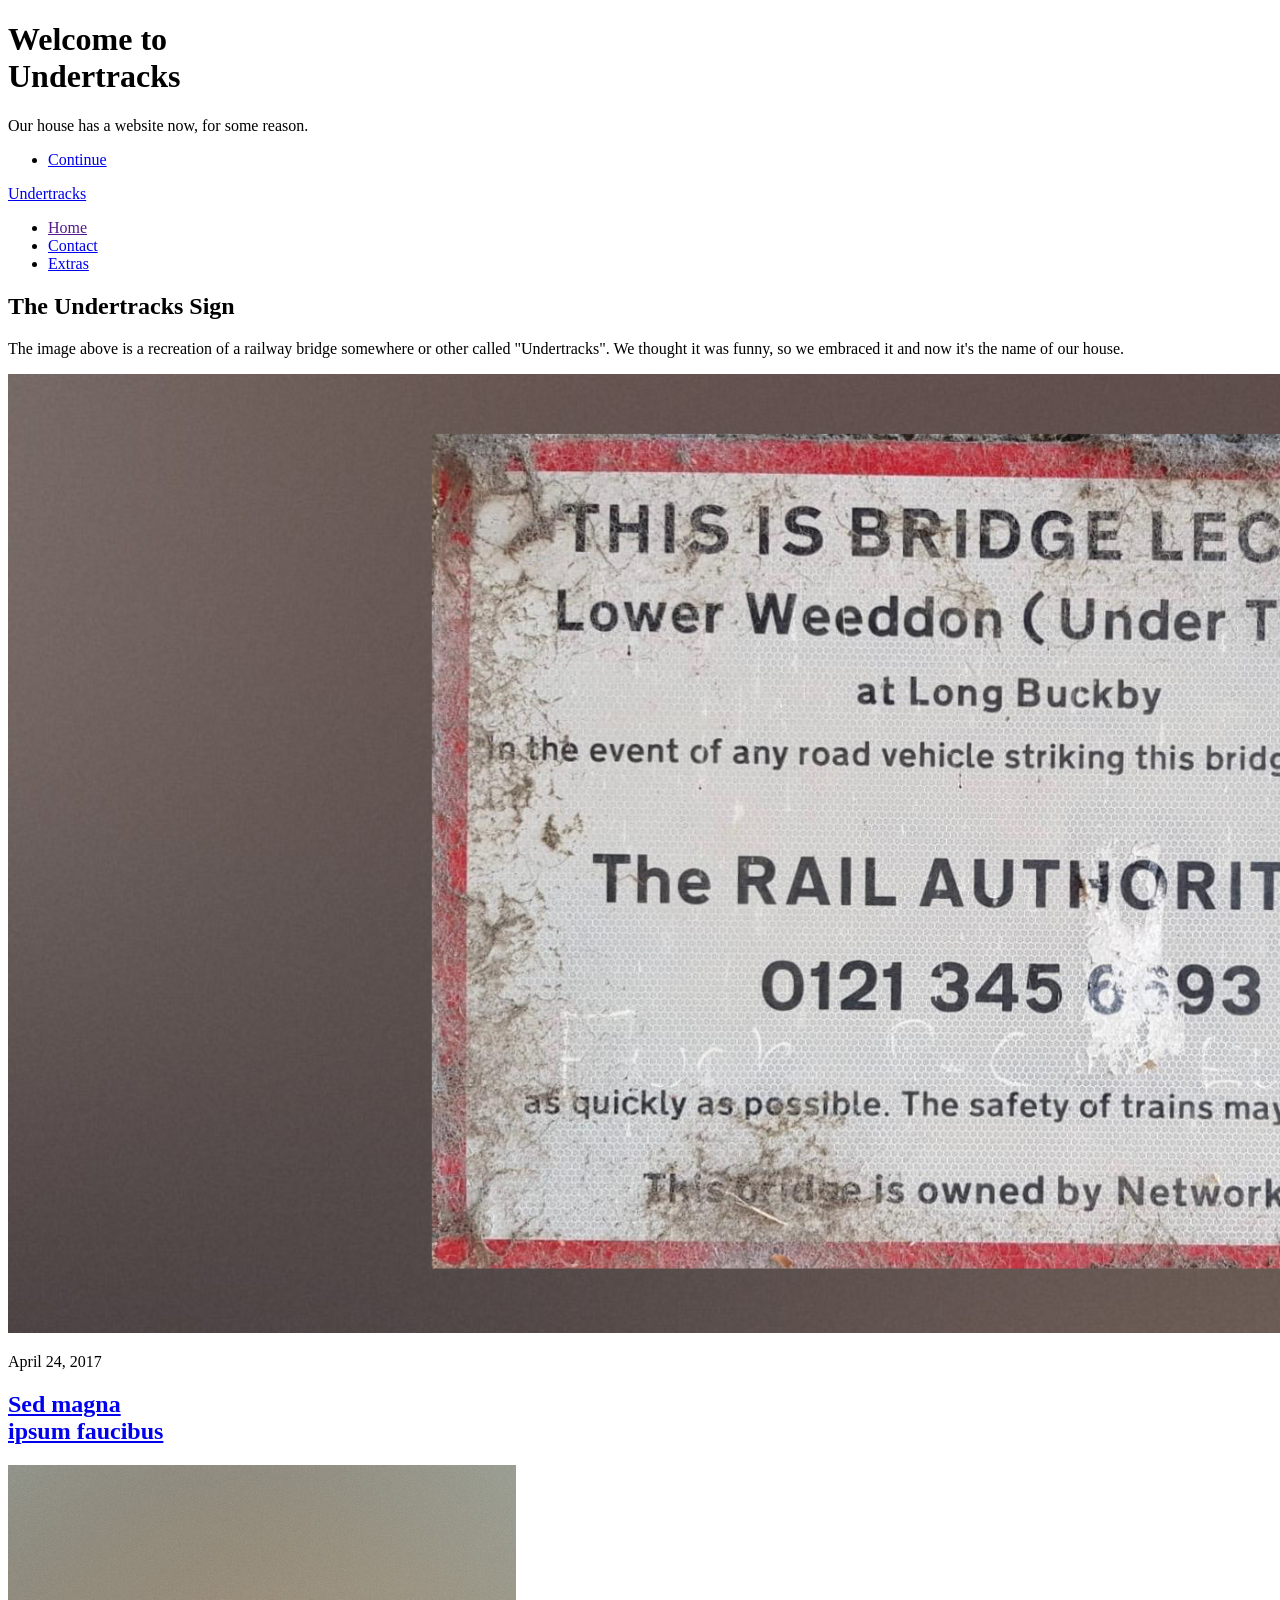
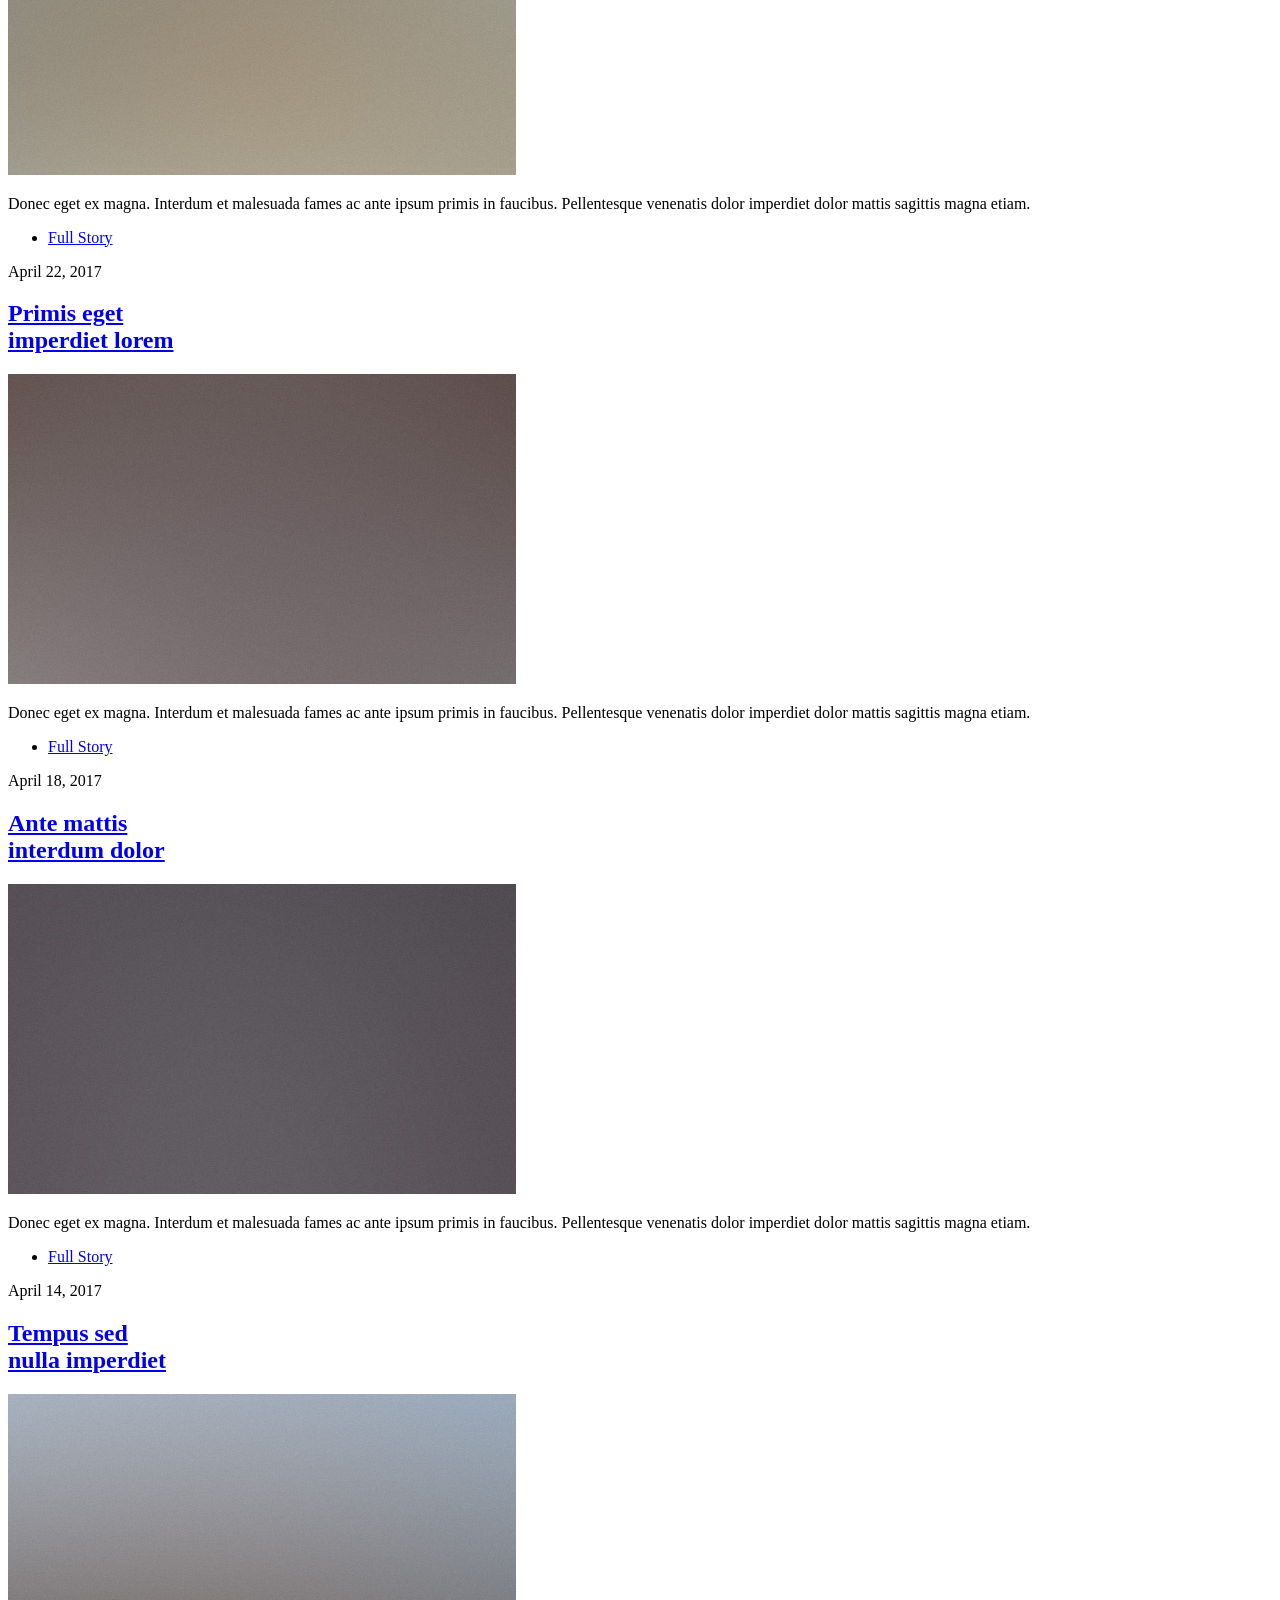
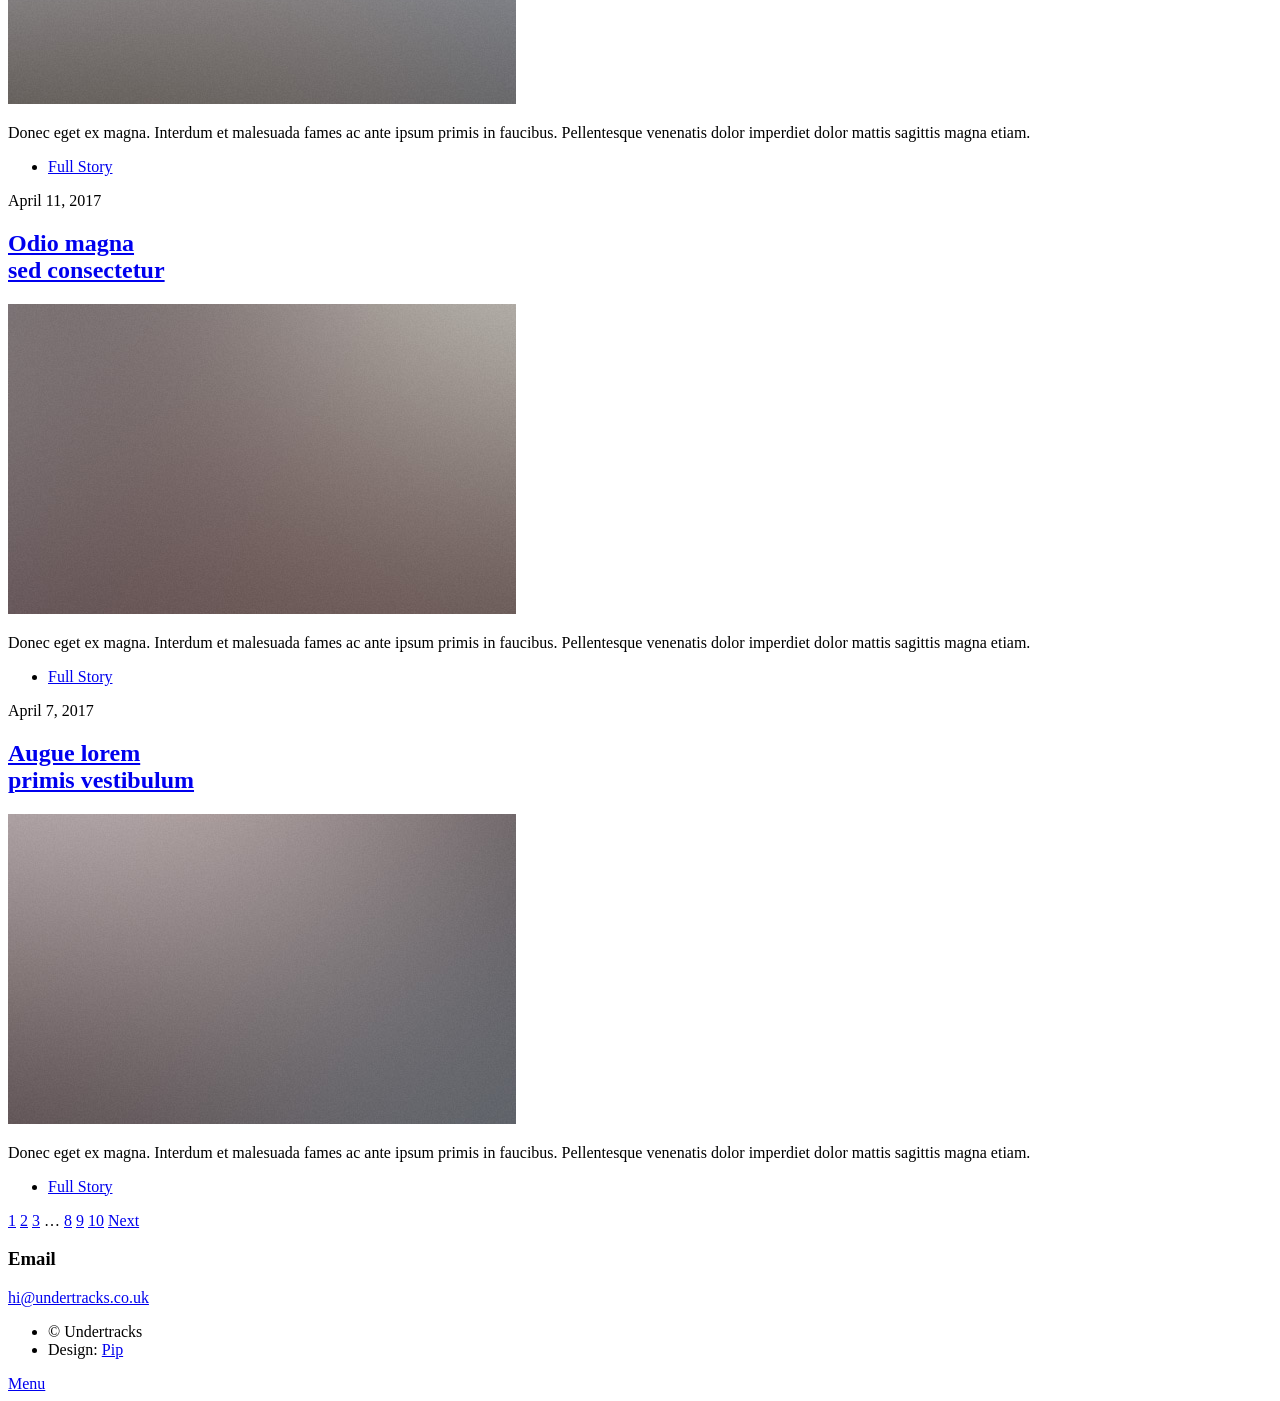
==== index.html @ 4cba83e7 "Update index.html" ====
<!DOCTYPE HTML>
<html>
	<head>
		<title>Undertracks - Home</title>
		<meta charset="utf-8" />
		<meta name="viewport" content="width=device-width, initial-scale=1, user-scalable=no" />
		<link rel="stylesheet" href="assets/css/main.css" />
		<noscript><link rel="stylesheet" href="assets/css/noscript.css" /></noscript>
		<link rel="icon" href="/images/favicon.png" type="image/png" sizes="48x48">
	</head>
	<body class="is-preload">

		<!-- Wrapper -->
			<div id="wrapper" class="fade-in">

				<!-- Intro -->
					<div id="intro">
						<h1>Welcome to<br />
						Undertracks</h1>
						<p>Our house has a website now,  for some reason.</p>
						<ul class="actions">
							<li><a href="#header" class="button icon solid solo fa-arrow-down scrolly">Continue</a></li>
						</ul>
					</div>

				<!-- Header -->
					<header id="header">
						<a href="#" class="logo">Undertracks</a>
					</header>

				<!-- Nav -->
					<nav id="nav">
						<ul class="links">
							<li class="active"><a href="">Home</a></li>
							<li><a href="generic">Contact</a></li>
							<li><a href="elements">Extras</a></li>
						</ul>
					</nav>

				<!-- Main -->
					<div id="main">

						<!-- Featured Post -->
							<article class="post featured">
								<header class="major">
									<h2>The Undertracks Sign</h2>
									<p>The image above is a recreation of a railway bridge somewhere or other called "Undertracks". We thought it was funny, so we embraced it and now it's the name of our house.</p>
								</header>
								<a href="#" class="image main">
								<img src="images/undertracks-original.png" alt="The Undertracks railway bridge sign." />
								</a>
								<ul class="actions special">
								</ul>
							</article>

						<!-- Posts -->
							<section class="posts">
								<article>
									<header>
										<span class="date">April 24, 2017</span>
										<h2><a href="#">Sed magna<br />
										ipsum faucibus</a></h2>
									</header>
									<a href="#" class="image fit"><img src="images/pic02.jpg" alt="" /></a>
									<p>Donec eget ex magna. Interdum et malesuada fames ac ante ipsum primis in faucibus. Pellentesque venenatis dolor imperdiet dolor mattis sagittis magna etiam.</p>
									<ul class="actions special">
										<li><a href="#" class="button">Full Story</a></li>
									</ul>
								</article>
								<article>
									<header>
										<span class="date">April 22, 2017</span>
										<h2><a href="#">Primis eget<br />
										imperdiet lorem</a></h2>
									</header>
									<a href="#" class="image fit"><img src="images/pic03.jpg" alt="" /></a>
									<p>Donec eget ex magna. Interdum et malesuada fames ac ante ipsum primis in faucibus. Pellentesque venenatis dolor imperdiet dolor mattis sagittis magna etiam.</p>
									<ul class="actions special">
										<li><a href="#" class="button">Full Story</a></li>
									</ul>
								</article>
								<article>
									<header>
										<span class="date">April 18, 2017</span>
										<h2><a href="#">Ante mattis<br />
										interdum dolor</a></h2>
									</header>
									<a href="#" class="image fit"><img src="images/pic04.jpg" alt="" /></a>
									<p>Donec eget ex magna. Interdum et malesuada fames ac ante ipsum primis in faucibus. Pellentesque venenatis dolor imperdiet dolor mattis sagittis magna etiam.</p>
									<ul class="actions special">
										<li><a href="#" class="button">Full Story</a></li>
									</ul>
								</article>
								<article>
									<header>
										<span class="date">April 14, 2017</span>
										<h2><a href="#">Tempus sed<br />
										nulla imperdiet</a></h2>
									</header>
									<a href="#" class="image fit"><img src="images/pic05.jpg" alt="" /></a>
									<p>Donec eget ex magna. Interdum et malesuada fames ac ante ipsum primis in faucibus. Pellentesque venenatis dolor imperdiet dolor mattis sagittis magna etiam.</p>
									<ul class="actions special">
										<li><a href="#" class="button">Full Story</a></li>
									</ul>
								</article>
								<article>
									<header>
										<span class="date">April 11, 2017</span>
										<h2><a href="#">Odio magna<br />
										sed consectetur</a></h2>
									</header>
									<a href="#" class="image fit"><img src="images/pic06.jpg" alt="" /></a>
									<p>Donec eget ex magna. Interdum et malesuada fames ac ante ipsum primis in faucibus. Pellentesque venenatis dolor imperdiet dolor mattis sagittis magna etiam.</p>
									<ul class="actions special">
										<li><a href="#" class="button">Full Story</a></li>
									</ul>
								</article>
								<article>
									<header>
										<span class="date">April 7, 2017</span>
										<h2><a href="#">Augue lorem<br />
										primis vestibulum</a></h2>
									</header>
									<a href="#" class="image fit"><img src="images/pic07.jpg" alt="" /></a>
									<p>Donec eget ex magna. Interdum et malesuada fames ac ante ipsum primis in faucibus. Pellentesque venenatis dolor imperdiet dolor mattis sagittis magna etiam.</p>
									<ul class="actions special">
										<li><a href="#" class="button">Full Story</a></li>
									</ul>
								</article>
							</section>

						<!-- Footer -->
							<footer>
								<div class="pagination">
									<!--<a href="#" class="previous">Prev</a>-->
									<a href="#" class="page active">1</a>
									<a href="#" class="page">2</a>
									<a href="#" class="page">3</a>
									<span class="extra">&hellip;</span>
									<a href="#" class="page">8</a>
									<a href="#" class="page">9</a>
									<a href="#" class="page">10</a>
									<a href="#" class="next">Next</a>
								</div>
							</footer>

					</div>
					<footer>
						<section class="split contact">
							<section class="alt">
								<h3>Email</h3>
								<p><a href="#">hi@undertracks.co.uk</a></p>
							</section>
						</section>
					</footer>

				<!-- Copyright -->
					<div id="copyright">
						<ul><li>&copy; Undertracks</li><li>Design: <a href="https://pipchell.com">Pip</a></li></ul>
					</div>

			</div>

		<!-- Scripts -->
			<script src="assets/js/jquery.min.js"></script>
			<script src="assets/js/jquery.scrollex.min.js"></script>
			<script src="assets/js/jquery.scrolly.min.js"></script>
			<script src="assets/js/browser.min.js"></script>
			<script src="assets/js/breakpoints.min.js"></script>
			<script src="assets/js/util.js"></script>
			<script src="assets/js/main.js"></script>

	</body>
</html>
---- assets/css/main.css ----
@import url(fontawesome-all.min.css);
@import url("https://fonts.googleapis.com/css?family=Merriweather:300,700,300italic,700italic|Source+Sans+Pro:900");

/*
	Massively by HTML5 UP
	html5up.net | @ajlkn
	Free for personal and commercial use under the CCA 3.0 license (html5up.net/license)
*/

html, body, div, span, applet, object,
iframe, h1, h2, h3, h4, h5, h6, p, blockquote,
pre, a, abbr, acronym, address, big, cite,
code, del, dfn, em, img, ins, kbd, q, s, samp,
small, strike, strong, sub, sup, tt, var, b,
u, i, center, dl, dt, dd, ol, ul, li, fieldset,
form, label, legend, table, caption, tbody,
tfoot, thead, tr, th, td, article, aside,
canvas, details, embed, figure, figcaption,
footer, header, hgroup, menu, nav, output, ruby,
section, summary, time, mark, audio, video {
	margin: 0;
	padding: 0;
	border: 0;
	font-size: 100%;
	font: inherit;
	vertical-align: baseline;}

article, aside, details, figcaption, figure,
footer, header, hgroup, menu, nav, section {
	display: block;}

body {
	line-height: 1;
}

ol, ul {
	list-style: none;
}

blockquote, q {
	quotes: none;
}

	blockquote:before, blockquote:after, q:before, q:after {
		content: '';
		content: none;
	}

table {
	border-collapse: collapse;
	border-spacing: 0;
}

body {
	-webkit-text-size-adjust: none;
}

mark {
	background-color: transparent;
	color: inherit;
}

input::-moz-focus-inner {
	border: 0;
	padding: 0;
}

input, select, textarea {
	-moz-appearance: none;
	-webkit-appearance: none;
	-ms-appearance: none;
	appearance: none;
}

/* Basic */

	@-ms-viewport {
		width: device-width;
	}

	body {
		-ms-overflow-style: scrollbar;
	}

	@media screen and (max-width: 480px) {

		html, body {
			min-width: 320px;
		}

	}

	html {
		box-sizing: border-box;
	}

	*, *:before, *:after {
		box-sizing: inherit;
	}

	body {
		background-color: #1e252d;
	}

		body.is-preload *, body.is-preload *:before, body.is-preload *:after {
			-moz-animation: none !important;
			-webkit-animation: none !important;
			-ms-animation: none !important;
			animation: none !important;
			-moz-transition: none !important;
			-webkit-transition: none !important;
			-ms-transition: none !important;
			transition: none !important;
		}

/* Type */

	html {
		font-size: 16pt;
	}

		@media screen and (max-width: 1680px) {

			html {
				font-size: 12pt;
			}

		}

		@media screen and (max-width: 1280px) {

			html {
				font-size: 11pt;
			}

		}

		@media screen and (max-width: 360px) {

			html {
				font-size: 10pt;
			}

		}

	body {
		color: #212931;
	}

	body, input, select, textarea {
		font-family: "Merriweather", Georgia, serif;
		font-weight: 300;
		font-size: 1rem;
		line-height: 2.375;
	}

	a {
		-moz-transition: color 0.2s ease-in-out, background-color 0.2s ease-in-out, border-color 0.2s ease-in-out, box-shadow 0.2s ease-in-out;
		-webkit-transition: color 0.2s ease-in-out, background-color 0.2s ease-in-out, border-color 0.2s ease-in-out, box-shadow 0.2s ease-in-out;
		-ms-transition: color 0.2s ease-in-out, background-color 0.2s ease-in-out, border-color 0.2s ease-in-out, box-shadow 0.2s ease-in-out;
		transition: color 0.2s ease-in-out, background-color 0.2s ease-in-out, border-color 0.2s ease-in-out, box-shadow 0.2s ease-in-out;
		border-bottom: dotted 1px;
		text-decoration: none;
	}

		a:hover {
			border-bottom-color: transparent;
		}

	strong, b {
		font-weight: 600;
	}

	em, i {
		font-style: italic;
	}

	p {
		text-align: justify;
		margin: 0 0 2rem 0;
	}

	h1, h2, h3, h4, h5, h6 {
		font-family: "Source Sans Pro", Helvetica, sans-serif;
		font-weight: 900;
		line-height: 1.5;
		letter-spacing: 0.075em;
		text-transform: uppercase;
		margin: 0 0 1rem 0;
	}

		h1 a, h2 a, h3 a, h4 a, h5 a, h6 a {
			border-bottom: 0;
			color: inherit;
			text-decoration: none;
		}

	h1 {
		font-size: 4rem;
		line-height: 1.1;
		margin: 0 0 2rem 0;
	}

	h2 {
		font-size: 1.75rem;
		line-height: 1.3;
		margin: 0 0 1.5rem 0;
	}

	h3 {
		font-size: 1.25rem;
		margin: 0 0 1.5rem 0;
	}

	h4 {
		font-size: 1rem;
	}

	h5 {
		font-size: 0.9rem;
	}

	h6 {
		font-size: 0.8rem;
	}

	sub {
		font-size: 0.8rem;
		position: relative;
		top: 0.5rem;
	}

	sup {
		font-size: 0.8rem;
		position: relative;
		top: -0.5rem;
	}

	blockquote {
		border-left: solid 4px;
		font-style: italic;
		margin: 0 0 2rem 0;
		padding: 0.5rem 0 0.5rem 2rem;
	}

	code {
		border: solid 2px;
		font-family: "Courier New", monospace;
		font-size: 0.9rem;
		margin: 0 0.25rem;
		padding: 0.25rem 0.65rem;
	}

	pre {
		-webkit-overflow-scrolling: touch;
		font-family: "Courier New", monospace;
		font-size: 0.9rem;
		margin: 0 0 2rem 0;
	}

		pre code {
			display: block;
			line-height: 1.75;
			padding: 1rem 1.5rem;
			overflow-x: auto;
		}

	hr {
		border: 0;
		border-bottom: solid 2px;
		margin: 3rem 0;
	}

		hr.major {
			margin: 5rem 0;
		}

	.align-left {
		text-align: left;
	}

	.align-center {
		text-align: center;
	}

	.align-right {
		text-align: right;
	}

	input, select, textarea {
		color: #212931;
	}

	a {
		color: #212931;
		border-bottom-color: rgba(33, 41, 49, 0.5);
	}

		a:hover {
			border-bottom-color: transparent;
			color: #18bfef !important;
		}

	strong, b {
		color: #212931;
	}

	h1, h2, h3, h4, h5, h6 {
		color: #212931;
	}

	blockquote {
		border-left-color: #eeeeee;
	}

	code {
		background: rgba(220, 220, 220, 0.25);
		border-color: #eeeeee;
	}

	hr {
		border-bottom-color: #eeeeee;
	}

/* Row */

	.row {
		display: flex;
		flex-wrap: wrap;
		box-sizing: border-box;
		align-items: stretch;
	}

		.row > * {
			box-sizing: border-box;
		}

		.row.gtr-uniform > * > :last-child {
			margin-bottom: 0;
		}

		.row.aln-left {
			justify-content: flex-start;
		}

		.row.aln-center {
			justify-content: center;
		}

		.row.aln-right {
			justify-content: flex-end;
		}

		.row.aln-top {
			align-items: flex-start;
		}

		.row.aln-middle {
			align-items: center;
		}

		.row.aln-bottom {
			align-items: flex-end;
		}

		.row > .imp {
			order: -1;
		}

		.row > .col-1 {
			width: 8.33333%;
		}

		.row > .off-1 {
			margin-left: 8.33333%;
		}

		.row > .col-2 {
			width: 16.66667%;
		}

		.row > .off-2 {
			margin-left: 16.66667%;
		}

		.row > .col-3 {
			width: 25%;
		}

		.row > .off-3 {
			margin-left: 25%;
		}

		.row > .col-4 {
			width: 33.33333%;
		}

		.row > .off-4 {
			margin-left: 33.33333%;
		}

		.row > .col-5 {
			width: 41.66667%;
		}

		.row > .off-5 {
			margin-left: 41.66667%;
		}

		.row > .col-6 {
			width: 50%;
		}

		.row > .off-6 {
			margin-left: 50%;
		}

		.row > .col-7 {
			width: 58.33333%;
		}

		.row > .off-7 {
			margin-left: 58.33333%;
		}

		.row > .col-8 {
			width: 66.66667%;
		}

		.row > .off-8 {
			margin-left: 66.66667%;
		}

		.row > .col-9 {
			width: 75%;
		}

		.row > .off-9 {
			margin-left: 75%;
		}

		.row > .col-10 {
			width: 83.33333%;
		}

		.row > .off-10 {
			margin-left: 83.33333%;
		}

		.row > .col-11 {
			width: 91.66667%;
		}

		.row > .off-11 {
			margin-left: 91.66667%;
		}

		.row > .col-12 {
			width: 100%;
		}

		.row > .off-12 {
			margin-left: 100%;
		}

		.row.gtr-0 {
			margin-top: 0;
			margin-left: 0rem;
		}

			.row.gtr-0 > * {
				padding: 0 0 0 0rem;
			}

			.row.gtr-0.gtr-uniform {
				margin-top: 0rem;
			}

				.row.gtr-0.gtr-uniform > * {
					padding-top: 0rem;
				}

		.row.gtr-25 {
			margin-top: 0;
			margin-left: -0.375rem;
		}

			.row.gtr-25 > * {
				padding: 0 0 0 0.375rem;
			}

			.row.gtr-25.gtr-uniform {
				margin-top: -0.375rem;
			}

				.row.gtr-25.gtr-uniform > * {
					padding-top: 0.375rem;
				}

		.row.gtr-50 {
			margin-top: 0;
			margin-left: -0.75rem;
		}

			.row.gtr-50 > * {
				padding: 0 0 0 0.75rem;
			}

			.row.gtr-50.gtr-uniform {
				margin-top: -0.75rem;
			}

				.row.gtr-50.gtr-uniform > * {
					padding-top: 0.75rem;
				}

		.row {
			margin-top: 0;
			margin-left: -1.5rem;
		}

			.row > * {
				padding: 0 0 0 1.5rem;
			}

			.row.gtr-uniform {
				margin-top: -1.5rem;
			}

				.row.gtr-uniform > * {
					padding-top: 1.5rem;
				}

		.row.gtr-150 {
			margin-top: 0;
			margin-left: -2.25rem;
		}

			.row.gtr-150 > * {
				padding: 0 0 0 2.25rem;
			}

			.row.gtr-150.gtr-uniform {
				margin-top: -2.25rem;
			}

				.row.gtr-150.gtr-uniform > * {
					padding-top: 2.25rem;
				}

		.row.gtr-200 {
			margin-top: 0;
			margin-left: -3rem;
		}

			.row.gtr-200 > * {
				padding: 0 0 0 3rem;
			}

			.row.gtr-200.gtr-uniform {
				margin-top: -3rem;
			}

				.row.gtr-200.gtr-uniform > * {
					padding-top: 3rem;
				}

		@media screen and (max-width: 1680px) {

			.row {
				display: flex;
				flex-wrap: wrap;
				box-sizing: border-box;
				align-items: stretch;
			}

				.row > * {
					box-sizing: border-box;
				}

				.row.gtr-uniform > * > :last-child {
					margin-bottom: 0;
				}

				.row.aln-left {
					justify-content: flex-start;
				}

				.row.aln-center {
					justify-content: center;
				}

				.row.aln-right {
					justify-content: flex-end;
				}

				.row.aln-top {
					align-items: flex-start;
				}

				.row.aln-middle {
					align-items: center;
				}

				.row.aln-bottom {
					align-items: flex-end;
				}

				.row > .imp-xlarge {
					order: -1;
				}

				.row > .col-1-xlarge {
					width: 8.33333%;
				}

				.row > .off-1-xlarge {
					margin-left: 8.33333%;
				}

				.row > .col-2-xlarge {
					width: 16.66667%;
				}

				.row > .off-2-xlarge {
					margin-left: 16.66667%;
				}

				.row > .col-3-xlarge {
					width: 25%;
				}

				.row > .off-3-xlarge {
					margin-left: 25%;
				}

				.row > .col-4-xlarge {
					width: 33.33333%;
				}

				.row > .off-4-xlarge {
					margin-left: 33.33333%;
				}

				.row > .col-5-xlarge {
					width: 41.66667%;
				}

				.row > .off-5-xlarge {
					margin-left: 41.66667%;
				}

				.row > .col-6-xlarge {
					width: 50%;
				}

				.row > .off-6-xlarge {
					margin-left: 50%;
				}

				.row > .col-7-xlarge {
					width: 58.33333%;
				}

				.row > .off-7-xlarge {
					margin-left: 58.33333%;
				}

				.row > .col-8-xlarge {
					width: 66.66667%;
				}

				.row > .off-8-xlarge {
					margin-left: 66.66667%;
				}

				.row > .col-9-xlarge {
					width: 75%;
				}

				.row > .off-9-xlarge {
					margin-left: 75%;
				}

				.row > .col-10-xlarge {
					width: 83.33333%;
				}

				.row > .off-10-xlarge {
					margin-left: 83.33333%;
				}

				.row > .col-11-xlarge {
					width: 91.66667%;
				}

				.row > .off-11-xlarge {
					margin-left: 91.66667%;
				}

				.row > .col-12-xlarge {
					width: 100%;
				}

				.row > .off-12-xlarge {
					margin-left: 100%;
				}

				.row.gtr-0 {
					margin-top: 0;
					margin-left: 0rem;
				}

					.row.gtr-0 > * {
						padding: 0 0 0 0rem;
					}

					.row.gtr-0.gtr-uniform {
						margin-top: 0rem;
					}

						.row.gtr-0.gtr-uniform > * {
							padding-top: 0rem;
						}

				.row.gtr-25 {
					margin-top: 0;
					margin-left: -0.375rem;
				}

					.row.gtr-25 > * {
						padding: 0 0 0 0.375rem;
					}

					.row.gtr-25.gtr-uniform {
						margin-top: -0.375rem;
					}

						.row.gtr-25.gtr-uniform > * {
							padding-top: 0.375rem;
						}

				.row.gtr-50 {
					margin-top: 0;
					margin-left: -0.75rem;
				}

					.row.gtr-50 > * {
						padding: 0 0 0 0.75rem;
					}

					.row.gtr-50.gtr-uniform {
						margin-top: -0.75rem;
					}

						.row.gtr-50.gtr-uniform > * {
							padding-top: 0.75rem;
						}

				.row {
					margin-top: 0;
					margin-left: -1.5rem;
				}

					.row > * {
						padding: 0 0 0 1.5rem;
					}

					.row.gtr-uniform {
						margin-top: -1.5rem;
					}

						.row.gtr-uniform > * {
							padding-top: 1.5rem;
						}

				.row.gtr-150 {
					margin-top: 0;
					margin-left: -2.25rem;
				}

					.row.gtr-150 > * {
						padding: 0 0 0 2.25rem;
					}

					.row.gtr-150.gtr-uniform {
						margin-top: -2.25rem;
					}

						.row.gtr-150.gtr-uniform > * {
							padding-top: 2.25rem;
						}

				.row.gtr-200 {
					margin-top: 0;
					margin-left: -3rem;
				}

					.row.gtr-200 > * {
						padding: 0 0 0 3rem;
					}

					.row.gtr-200.gtr-uniform {
						margin-top: -3rem;
					}

						.row.gtr-200.gtr-uniform > * {
							padding-top: 3rem;
						}

		}

		@media screen and (max-width: 1280px) {

			.row {
				display: flex;
				flex-wrap: wrap;
				box-sizing: border-box;
				align-items: stretch;
			}

				.row > * {
					box-sizing: border-box;
				}

				.row.gtr-uniform > * > :last-child {
					margin-bottom: 0;
				}

				.row.aln-left {
					justify-content: flex-start;
				}

				.row.aln-center {
					justify-content: center;
				}

				.row.aln-right {
					justify-content: flex-end;
				}

				.row.aln-top {
					align-items: flex-start;
				}

				.row.aln-middle {
					align-items: center;
				}

				.row.aln-bottom {
					align-items: flex-end;
				}

				.row > .imp-large {
					order: -1;
				}

				.row > .col-1-large {
					width: 8.33333%;
				}

				.row > .off-1-large {
					margin-left: 8.33333%;
				}

				.row > .col-2-large {
					width: 16.66667%;
				}

				.row > .off-2-large {
					margin-left: 16.66667%;
				}

				.row > .col-3-large {
					width: 25%;
				}

				.row > .off-3-large {
					margin-left: 25%;
				}

				.row > .col-4-large {
					width: 33.33333%;
				}

				.row > .off-4-large {
					margin-left: 33.33333%;
				}

				.row > .col-5-large {
					width: 41.66667%;
				}

				.row > .off-5-large {
					margin-left: 41.66667%;
				}

				.row > .col-6-large {
					width: 50%;
				}

				.row > .off-6-large {
					margin-left: 50%;
				}

				.row > .col-7-large {
					width: 58.33333%;
				}

				.row > .off-7-large {
					margin-left: 58.33333%;
				}

				.row > .col-8-large {
					width: 66.66667%;
				}

				.row > .off-8-large {
					margin-left: 66.66667%;
				}

				.row > .col-9-large {
					width: 75%;
				}

				.row > .off-9-large {
					margin-left: 75%;
				}

				.row > .col-10-large {
					width: 83.33333%;
				}

				.row > .off-10-large {
					margin-left: 83.33333%;
				}

				.row > .col-11-large {
					width: 91.66667%;
				}

				.row > .off-11-large {
					margin-left: 91.66667%;
				}

				.row > .col-12-large {
					width: 100%;
				}

				.row > .off-12-large {
					margin-left: 100%;
				}

				.row.gtr-0 {
					margin-top: 0;
					margin-left: 0rem;
				}

					.row.gtr-0 > * {
						padding: 0 0 0 0rem;
					}

					.row.gtr-0.gtr-uniform {
						margin-top: 0rem;
					}

						.row.gtr-0.gtr-uniform > * {
							padding-top: 0rem;
						}

				.row.gtr-25 {
					margin-top: 0;
					margin-left: -0.375rem;
				}

					.row.gtr-25 > * {
						padding: 0 0 0 0.375rem;
					}

					.row.gtr-25.gtr-uniform {
						margin-top: -0.375rem;
					}

						.row.gtr-25.gtr-uniform > * {
							padding-top: 0.375rem;
						}

				.row.gtr-50 {
					margin-top: 0;
					margin-left: -0.75rem;
				}

					.row.gtr-50 > * {
						padding: 0 0 0 0.75rem;
					}

					.row.gtr-50.gtr-uniform {
						margin-top: -0.75rem;
					}

						.row.gtr-50.gtr-uniform > * {
							padding-top: 0.75rem;
						}

				.row {
					margin-top: 0;
					margin-left: -1.5rem;
				}

					.row > * {
						padding: 0 0 0 1.5rem;
					}

					.row.gtr-uniform {
						margin-top: -1.5rem;
					}

						.row.gtr-uniform > * {
							padding-top: 1.5rem;
						}

				.row.gtr-150 {
					margin-top: 0;
					margin-left: -2.25rem;
				}

					.row.gtr-150 > * {
						padding: 0 0 0 2.25rem;
					}

					.row.gtr-150.gtr-uniform {
						margin-top: -2.25rem;
					}

						.row.gtr-150.gtr-uniform > * {
							padding-top: 2.25rem;
						}

				.row.gtr-200 {
					margin-top: 0;
					margin-left: -3rem;
				}

					.row.gtr-200 > * {
						padding: 0 0 0 3rem;
					}

					.row.gtr-200.gtr-uniform {
						margin-top: -3rem;
					}

						.row.gtr-200.gtr-uniform > * {
							padding-top: 3rem;
						}

		}

		@media screen and (max-width: 980px) {

			.row {
				display: flex;
				flex-wrap: wrap;
				box-sizing: border-box;
				align-items: stretch;
			}

				.row > * {
					box-sizing: border-box;
				}

				.row.gtr-uniform > * > :last-child {
					margin-bottom: 0;
				}

				.row.aln-left {
					justify-content: flex-start;
				}

				.row.aln-center {
					justify-content: center;
				}

				.row.aln-right {
					justify-content: flex-end;
				}

				.row.aln-top {
					align-items: flex-start;
				}

				.row.aln-middle {
					align-items: center;
				}

				.row.aln-bottom {
					align-items: flex-end;
				}

				.row > .imp-medium {
					order: -1;
				}

				.row > .col-1-medium {
					width: 8.33333%;
				}

				.row > .off-1-medium {
					margin-left: 8.33333%;
				}

				.row > .col-2-medium {
					width: 16.66667%;
				}

				.row > .off-2-medium {
					margin-left: 16.66667%;
				}

				.row > .col-3-medium {
					width: 25%;
				}

				.row > .off-3-medium {
					margin-left: 25%;
				}

				.row > .col-4-medium {
					width: 33.33333%;
				}

				.row > .off-4-medium {
					margin-left: 33.33333%;
				}

				.row > .col-5-medium {
					width: 41.66667%;
				}

				.row > .off-5-medium {
					margin-left: 41.66667%;
				}

				.row > .col-6-medium {
					width: 50%;
				}

				.row > .off-6-medium {
					margin-left: 50%;
				}

				.row > .col-7-medium {
					width: 58.33333%;
				}

				.row > .off-7-medium {
					margin-left: 58.33333%;
				}

				.row > .col-8-medium {
					width: 66.66667%;
				}

				.row > .off-8-medium {
					margin-left: 66.66667%;
				}

				.row > .col-9-medium {
					width: 75%;
				}

				.row > .off-9-medium {
					margin-left: 75%;
				}

				.row > .col-10-medium {
					width: 83.33333%;
				}

				.row > .off-10-medium {
					margin-left: 83.33333%;
				}

				.row > .col-11-medium {
					width: 91.66667%;
				}

				.row > .off-11-medium {
					margin-left: 91.66667%;
				}

				.row > .col-12-medium {
					width: 100%;
				}

				.row > .off-12-medium {
					margin-left: 100%;
				}

				.row.gtr-0 {
					margin-top: 0;
					margin-left: 0rem;
				}

					.row.gtr-0 > * {
						padding: 0 0 0 0rem;
					}

					.row.gtr-0.gtr-uniform {
						margin-top: 0rem;
					}

						.row.gtr-0.gtr-uniform > * {
							padding-top: 0rem;
						}

				.row.gtr-25 {
					margin-top: 0;
					margin-left: -0.375rem;
				}

					.row.gtr-25 > * {
						padding: 0 0 0 0.375rem;
					}

					.row.gtr-25.gtr-uniform {
						margin-top: -0.375rem;
					}

						.row.gtr-25.gtr-uniform > * {
							padding-top: 0.375rem;
						}

				.row.gtr-50 {
					margin-top: 0;
					margin-left: -0.75rem;
				}

					.row.gtr-50 > * {
						padding: 0 0 0 0.75rem;
					}

					.row.gtr-50.gtr-uniform {
						margin-top: -0.75rem;
					}

						.row.gtr-50.gtr-uniform > * {
							padding-top: 0.75rem;
						}

				.row {
					margin-top: 0;
					margin-left: -1.5rem;
				}

					.row > * {
						padding: 0 0 0 1.5rem;
					}

					.row.gtr-uniform {
						margin-top: -1.5rem;
					}

						.row.gtr-uniform > * {
							padding-top: 1.5rem;
						}

				.row.gtr-150 {
					margin-top: 0;
					margin-left: -2.25rem;
				}

					.row.gtr-150 > * {
						padding: 0 0 0 2.25rem;
					}

					.row.gtr-150.gtr-uniform {
						margin-top: -2.25rem;
					}

						.row.gtr-150.gtr-uniform > * {
							padding-top: 2.25rem;
						}

				.row.gtr-200 {
					margin-top: 0;
					margin-left: -3rem;
				}

					.row.gtr-200 > * {
						padding: 0 0 0 3rem;
					}

					.row.gtr-200.gtr-uniform {
						margin-top: -3rem;
					}

						.row.gtr-200.gtr-uniform > * {
							padding-top: 3rem;
						}

		}

		@media screen and (max-width: 736px) {

			.row {
				display: flex;
				flex-wrap: wrap;
				box-sizing: border-box;
				align-items: stretch;
			}

				.row > * {
					box-sizing: border-box;
				}

				.row.gtr-uniform > * > :last-child {
					margin-bottom: 0;
				}

				.row.aln-left {
					justify-content: flex-start;
				}

				.row.aln-center {
					justify-content: center;
				}

				.row.aln-right {
					justify-content: flex-end;
				}

				.row.aln-top {
					align-items: flex-start;
				}

				.row.aln-middle {
					align-items: center;
				}

				.row.aln-bottom {
					align-items: flex-end;
				}

				.row > .imp-small {
					order: -1;
				}

				.row > .col-1-small {
					width: 8.33333%;
				}

				.row > .off-1-small {
					margin-left: 8.33333%;
				}

				.row > .col-2-small {
					width: 16.66667%;
				}

				.row > .off-2-small {
					margin-left: 16.66667%;
				}

				.row > .col-3-small {
					width: 25%;
				}

				.row > .off-3-small {
					margin-left: 25%;
				}

				.row > .col-4-small {
					width: 33.33333%;
				}

				.row > .off-4-small {
					margin-left: 33.33333%;
				}

				.row > .col-5-small {
					width: 41.66667%;
				}

				.row > .off-5-small {
					margin-left: 41.66667%;
				}

				.row > .col-6-small {
					width: 50%;
				}

				.row > .off-6-small {
					margin-left: 50%;
				}

				.row > .col-7-small {
					width: 58.33333%;
				}

				.row > .off-7-small {
					margin-left: 58.33333%;
				}

				.row > .col-8-small {
					width: 66.66667%;
				}

				.row > .off-8-small {
					margin-left: 66.66667%;
				}

				.row > .col-9-small {
					width: 75%;
				}

				.row > .off-9-small {
					margin-left: 75%;
				}

				.row > .col-10-small {
					width: 83.33333%;
				}

				.row > .off-10-small {
					margin-left: 83.33333%;
				}

				.row > .col-11-small {
					width: 91.66667%;
				}

				.row > .off-11-small {
					margin-left: 91.66667%;
				}

				.row > .col-12-small {
					width: 100%;
				}

				.row > .off-12-small {
					margin-left: 100%;
				}

				.row.gtr-0 {
					margin-top: 0;
					margin-left: 0rem;
				}

					.row.gtr-0 > * {
						padding: 0 0 0 0rem;
					}

					.row.gtr-0.gtr-uniform {
						margin-top: 0rem;
					}

						.row.gtr-0.gtr-uniform > * {
							padding-top: 0rem;
						}

				.row.gtr-25 {
					margin-top: 0;
					margin-left: -0.375rem;
				}

					.row.gtr-25 > * {
						padding: 0 0 0 0.375rem;
					}

					.row.gtr-25.gtr-uniform {
						margin-top: -0.375rem;
					}

						.row.gtr-25.gtr-uniform > * {
							padding-top: 0.375rem;
						}

				.row.gtr-50 {
					margin-top: 0;
					margin-left: -0.75rem;
				}

					.row.gtr-50 > * {
						padding: 0 0 0 0.75rem;
					}

					.row.gtr-50.gtr-uniform {
						margin-top: -0.75rem;
					}

						.row.gtr-50.gtr-uniform > * {
							padding-top: 0.75rem;
						}

				.row {
					margin-top: 0;
					margin-left: -1.5rem;
				}

					.row > * {
						padding: 0 0 0 1.5rem;
					}

					.row.gtr-uniform {
						margin-top: -1.5rem;
					}

						.row.gtr-uniform > * {
							padding-top: 1.5rem;
						}

				.row.gtr-150 {
					margin-top: 0;
					margin-left: -2.25rem;
				}

					.row.gtr-150 > * {
						padding: 0 0 0 2.25rem;
					}

					.row.gtr-150.gtr-uniform {
						margin-top: -2.25rem;
					}

						.row.gtr-150.gtr-uniform > * {
							padding-top: 2.25rem;
						}

				.row.gtr-200 {
					margin-top: 0;
					margin-left: -3rem;
				}

					.row.gtr-200 > * {
						padding: 0 0 0 3rem;
					}

					.row.gtr-200.gtr-uniform {
						margin-top: -3rem;
					}

						.row.gtr-200.gtr-uniform > * {
							padding-top: 3rem;
						}

		}

		@media screen and (max-width: 480px) {

			.row {
				display: flex;
				flex-wrap: wrap;
				box-sizing: border-box;
				align-items: stretch;
			}

				.row > * {
					box-sizing: border-box;
				}

				.row.gtr-uniform > * > :last-child {
					margin-bottom: 0;
				}

				.row.aln-left {
					justify-content: flex-start;
				}

				.row.aln-center {
					justify-content: center;
				}

				.row.aln-right {
					justify-content: flex-end;
				}

				.row.aln-top {
					align-items: flex-start;
				}

				.row.aln-middle {
					align-items: center;
				}

				.row.aln-bottom {
					align-items: flex-end;
				}

				.row > .imp-xsmall {
					order: -1;
				}

				.row > .col-1-xsmall {
					width: 8.33333%;
				}

				.row > .off-1-xsmall {
					margin-left: 8.33333%;
				}

				.row > .col-2-xsmall {
					width: 16.66667%;
				}

				.row > .off-2-xsmall {
					margin-left: 16.66667%;
				}

				.row > .col-3-xsmall {
					width: 25%;
				}

				.row > .off-3-xsmall {
					margin-left: 25%;
				}

				.row > .col-4-xsmall {
					width: 33.33333%;
				}

				.row > .off-4-xsmall {
					margin-left: 33.33333%;
				}

				.row > .col-5-xsmall {
					width: 41.66667%;
				}

				.row > .off-5-xsmall {
					margin-left: 41.66667%;
				}

				.row > .col-6-xsmall {
					width: 50%;
				}

				.row > .off-6-xsmall {
					margin-left: 50%;
				}

				.row > .col-7-xsmall {
					width: 58.33333%;
				}

				.row > .off-7-xsmall {
					margin-left: 58.33333%;
				}

				.row > .col-8-xsmall {
					width: 66.66667%;
				}

				.row > .off-8-xsmall {
					margin-left: 66.66667%;
				}

				.row > .col-9-xsmall {
					width: 75%;
				}

				.row > .off-9-xsmall {
					margin-left: 75%;
				}

				.row > .col-10-xsmall {
					width: 83.33333%;
				}

				.row > .off-10-xsmall {
					margin-left: 83.33333%;
				}

				.row > .col-11-xsmall {
					width: 91.66667%;
				}

				.row > .off-11-xsmall {
					margin-left: 91.66667%;
				}

				.row > .col-12-xsmall {
					width: 100%;
				}

				.row > .off-12-xsmall {
					margin-left: 100%;
				}

				.row.gtr-0 {
					margin-top: 0;
					margin-left: 0rem;
				}

					.row.gtr-0 > * {
						padding: 0 0 0 0rem;
					}

					.row.gtr-0.gtr-uniform {
						margin-top: 0rem;
					}

						.row.gtr-0.gtr-uniform > * {
							padding-top: 0rem;
						}

				.row.gtr-25 {
					margin-top: 0;
					margin-left: -0.375rem;
				}

					.row.gtr-25 > * {
						padding: 0 0 0 0.375rem;
					}

					.row.gtr-25.gtr-uniform {
						margin-top: -0.375rem;
					}

						.row.gtr-25.gtr-uniform > * {
							padding-top: 0.375rem;
						}

				.row.gtr-50 {
					margin-top: 0;
					margin-left: -0.75rem;
				}

					.row.gtr-50 > * {
						padding: 0 0 0 0.75rem;
					}

					.row.gtr-50.gtr-uniform {
						margin-top: -0.75rem;
					}

						.row.gtr-50.gtr-uniform > * {
							padding-top: 0.75rem;
						}

				.row {
					margin-top: 0;
					margin-left: -1.5rem;
				}

					.row > * {
						padding: 0 0 0 1.5rem;
					}

					.row.gtr-uniform {
						margin-top: -1.5rem;
					}

						.row.gtr-uniform > * {
							padding-top: 1.5rem;
						}

				.row.gtr-150 {
					margin-top: 0;
					margin-left: -2.25rem;
				}

					.row.gtr-150 > * {
						padding: 0 0 0 2.25rem;
					}

					.row.gtr-150.gtr-uniform {
						margin-top: -2.25rem;
					}

						.row.gtr-150.gtr-uniform > * {
							padding-top: 2.25rem;
						}

				.row.gtr-200 {
					margin-top: 0;
					margin-left: -3rem;
				}

					.row.gtr-200 > * {
						padding: 0 0 0 3rem;
					}

					.row.gtr-200.gtr-uniform {
						margin-top: -3rem;
					}

						.row.gtr-200.gtr-uniform > * {
							padding-top: 3rem;
						}

		}

		@media screen and (max-width: 360px) {

			.row {
				display: flex;
				flex-wrap: wrap;
				box-sizing: border-box;
				align-items: stretch;
			}

				.row > * {
					box-sizing: border-box;
				}

				.row.gtr-uniform > * > :last-child {
					margin-bottom: 0;
				}

				.row.aln-left {
					justify-content: flex-start;
				}

				.row.aln-center {
					justify-content: center;
				}

				.row.aln-right {
					justify-content: flex-end;
				}

				.row.aln-top {
					align-items: flex-start;
				}

				.row.aln-middle {
					align-items: center;
				}

				.row.aln-bottom {
					align-items: flex-end;
				}

				.row > .imp-xxsmall {
					order: -1;
				}

				.row > .col-1-xxsmall {
					width: 8.33333%;
				}

				.row > .off-1-xxsmall {
					margin-left: 8.33333%;
				}

				.row > .col-2-xxsmall {
					width: 16.66667%;
				}

				.row > .off-2-xxsmall {
					margin-left: 16.66667%;
				}

				.row > .col-3-xxsmall {
					width: 25%;
				}

				.row > .off-3-xxsmall {
					margin-left: 25%;
				}

				.row > .col-4-xxsmall {
					width: 33.33333%;
				}

				.row > .off-4-xxsmall {
					margin-left: 33.33333%;
				}

				.row > .col-5-xxsmall {
					width: 41.66667%;
				}

				.row > .off-5-xxsmall {
					margin-left: 41.66667%;
				}

				.row > .col-6-xxsmall {
					width: 50%;
				}

				.row > .off-6-xxsmall {
					margin-left: 50%;
				}

				.row > .col-7-xxsmall {
					width: 58.33333%;
				}

				.row > .off-7-xxsmall {
					margin-left: 58.33333%;
				}

				.row > .col-8-xxsmall {
					width: 66.66667%;
				}

				.row > .off-8-xxsmall {
					margin-left: 66.66667%;
				}

				.row > .col-9-xxsmall {
					width: 75%;
				}

				.row > .off-9-xxsmall {
					margin-left: 75%;
				}

				.row > .col-10-xxsmall {
					width: 83.33333%;
				}

				.row > .off-10-xxsmall {
					margin-left: 83.33333%;
				}

				.row > .col-11-xxsmall {
					width: 91.66667%;
				}

				.row > .off-11-xxsmall {
					margin-left: 91.66667%;
				}

				.row > .col-12-xxsmall {
					width: 100%;
				}

				.row > .off-12-xxsmall {
					margin-left: 100%;
				}

				.row.gtr-0 {
					margin-top: 0;
					margin-left: 0rem;
				}

					.row.gtr-0 > * {
						padding: 0 0 0 0rem;
					}

					.row.gtr-0.gtr-uniform {
						margin-top: 0rem;
					}

						.row.gtr-0.gtr-uniform > * {
							padding-top: 0rem;
						}

				.row.gtr-25 {
					margin-top: 0;
					margin-left: -0.375rem;
				}

					.row.gtr-25 > * {
						padding: 0 0 0 0.375rem;
					}

					.row.gtr-25.gtr-uniform {
						margin-top: -0.375rem;
					}

						.row.gtr-25.gtr-uniform > * {
							padding-top: 0.375rem;
						}

				.row.gtr-50 {
					margin-top: 0;
					margin-left: -0.75rem;
				}

					.row.gtr-50 > * {
						padding: 0 0 0 0.75rem;
					}

					.row.gtr-50.gtr-uniform {
						margin-top: -0.75rem;
					}

						.row.gtr-50.gtr-uniform > * {
							padding-top: 0.75rem;
						}

				.row {
					margin-top: 0;
					margin-left: -1.5rem;
				}

					.row > * {
						padding: 0 0 0 1.5rem;
					}

					.row.gtr-uniform {
						margin-top: -1.5rem;
					}

						.row.gtr-uniform > * {
							padding-top: 1.5rem;
						}

				.row.gtr-150 {
					margin-top: 0;
					margin-left: -2.25rem;
				}

					.row.gtr-150 > * {
						padding: 0 0 0 2.25rem;
					}

					.row.gtr-150.gtr-uniform {
						margin-top: -2.25rem;
					}

						.row.gtr-150.gtr-uniform > * {
							padding-top: 2.25rem;
						}

				.row.gtr-200 {
					margin-top: 0;
					margin-left: -3rem;
				}

					.row.gtr-200 > * {
						padding: 0 0 0 3rem;
					}

					.row.gtr-200.gtr-uniform {
						margin-top: -3rem;
					}

						.row.gtr-200.gtr-uniform > * {
							padding-top: 3rem;
						}

		}

/* Box */

	.box {
		border: solid 2px;
		margin-bottom: 2rem;
		padding: 1.5rem;
	}

		.box > :last-child,
		.box > :last-child > :last-child,
		.box > :last-child > :last-child > :last-child {
			margin-bottom: 0;
		}

		.box.alt {
			border: 0;
			border-radius: 0;
			padding: 0;
		}

	.box {
		border-color: #eeeeee;
	}

/* Button */

	input[type="submit"],
	input[type="reset"],
	input[type="button"],
	button,
	.button {
		-moz-appearance: none;
		-webkit-appearance: none;
		-ms-appearance: none;
		appearance: none;
		-moz-transition: background-color 0.2s ease-in-out, box-shadow 0.2s ease-in-out, color 0.2s ease-in-out;
		-webkit-transition: background-color 0.2s ease-in-out, box-shadow 0.2s ease-in-out, color 0.2s ease-in-out;
		-ms-transition: background-color 0.2s ease-in-out, box-shadow 0.2s ease-in-out, color 0.2s ease-in-out;
		transition: background-color 0.2s ease-in-out, box-shadow 0.2s ease-in-out, color 0.2s ease-in-out;
		border: 0;
		border-radius: 0;
		cursor: pointer;
		display: inline-block;
		font-family: "Source Sans Pro", Helvetica, sans-serif;
		font-size: 0.8rem;
		font-weight: 900;
		letter-spacing: 0.075em;
		height: 3rem;
		line-height: 3rem;
		padding: 0 2rem;
		text-align: center;
		text-decoration: none;
		text-transform: uppercase;
		white-space: nowrap;
	}

		input[type="submit"].icon:before,
		input[type="reset"].icon:before,
		input[type="button"].icon:before,
		button.icon:before,
		.button.icon:before {
			margin-right: 0.5rem;
		}

		input[type="submit"].icon.solo,
		input[type="reset"].icon.solo,
		input[type="button"].icon.solo,
		button.icon.solo,
		.button.icon.solo {
			position: relative;
			width: 4rem;
			height: 4rem;
			line-height: 4rem;
			border-radius: 4rem;
			text-indent: 4rem;
			overflow: hidden;
			padding: 0;
			white-space: nowrap;
		}

			input[type="submit"].icon.solo:before,
			input[type="reset"].icon.solo:before,
			input[type="button"].icon.solo:before,
			button.icon.solo:before,
			.button.icon.solo:before {
				position: absolute;
				display: block;
				top: 0;
				left: 0;
				width: inherit;
				height: inherit;
				line-height: inherit;
				font-size: 1.25rem;
				margin-right: 0;
				text-align: center;
				text-indent: 0;
			}

		input[type="submit"].fit,
		input[type="reset"].fit,
		input[type="button"].fit,
		button.fit,
		.button.fit {
			width: 100%;
		}

		input[type="submit"].small,
		input[type="reset"].small,
		input[type="button"].small,
		button.small,
		.button.small {
			font-size: 0.7rem;
			height: 2.5rem;
			line-height: 2.5rem;
			padding: 0 1.5rem;
		}

		input[type="submit"].large,
		input[type="reset"].large,
		input[type="button"].large,
		button.large,
		.button.large {
			font-size: 0.9rem;
			height: 3.5rem;
			line-height: 3.5rem;
			padding: 0 2.75rem;
		}

		@media screen and (max-width: 980px) {

			input[type="submit"],
			input[type="reset"],
			input[type="button"],
			button,
			.button {
				font-size: 0.9rem;
				height: 3.25rem;
				line-height: 3.25rem;
			}

				input[type="submit"].large,
				input[type="reset"].large,
				input[type="button"].large,
				button.large,
				.button.large {
					font-size: 1rem;
					height: 3.75rem;
					line-height: 3.75rem;
				}

		}

		input[type="submit"].disabled, input[type="submit"]:disabled,
		input[type="reset"].disabled,
		input[type="reset"]:disabled,
		input[type="button"].disabled,
		input[type="button"]:disabled,
		button.disabled,
		button:disabled,
		.button.disabled,
		.button:disabled {
			pointer-events: none;
			opacity: 0.25;
		}

	input[type="submit"],
	input[type="reset"],
	input[type="button"],
	button,
	.button {
		background-color: transparent;
		box-shadow: inset 0 0 0 2px #212931;
		color: #212931 !important;
	}

		input[type="submit"]:hover,
		input[type="reset"]:hover,
		input[type="button"]:hover,
		button:hover,
		.button:hover {
			box-shadow: inset 0 0 0 2px #18bfef;
			color: #18bfef !important;
		}

		input[type="submit"].primary,
		input[type="reset"].primary,
		input[type="button"].primary,
		button.primary,
		.button.primary {
			background-color: #212931;
			box-shadow: none;
			color: #ffffff !important;
		}

			input[type="submit"].primary:hover,
			input[type="reset"].primary:hover,
			input[type="button"].primary:hover,
			button.primary:hover,
			.button.primary:hover {
				background-color: #18bfef;
			}

/* Form */

	form {
		margin: 0 0 2rem 0;
	}

		form > :last-child {
			margin-bottom: 0;
		}

		form > .fields {
			display: -moz-flex;
			display: -webkit-flex;
			display: -ms-flex;
			display: flex;
			-moz-flex-wrap: wrap;
			-webkit-flex-wrap: wrap;
			-ms-flex-wrap: wrap;
			flex-wrap: wrap;
			width: calc(100% + 3rem);
			margin: -1.5rem 0 2rem -1.5rem;
		}

			form > .fields > .field {
				-moz-flex-grow: 0;
				-webkit-flex-grow: 0;
				-ms-flex-grow: 0;
				flex-grow: 0;
				-moz-flex-shrink: 0;
				-webkit-flex-shrink: 0;
				-ms-flex-shrink: 0;
				flex-shrink: 0;
				padding: 1.5rem 0 0 1.5rem;
				width: calc(100% - 1.5rem);
			}

				form > .fields > .field.half {
					width: calc(50% - 0.75rem);
				}

				form > .fields > .field.third {
					width: calc(100%/3 - 0.5rem);
				}

				form > .fields > .field.quarter {
					width: calc(25% - 0.375rem);
				}

		@media screen and (max-width: 480px) {

			form > .fields {
				width: calc(100% + 3rem);
				margin: -1.5rem 0 2rem -1.5rem;
			}

				form > .fields > .field {
					padding: 1.5rem 0 0 1.5rem;
					width: calc(100% - 1.5rem);
				}

					form > .fields > .field.half {
						width: calc(100% - 1.5rem);
					}

					form > .fields > .field.third {
						width: calc(100% - 1.5rem);
					}

					form > .fields > .field.quarter {
						width: calc(100% - 1.5rem);
					}

		}

	label {
		display: block;
		font-family: "Source Sans Pro", Helvetica, sans-serif;
		font-weight: 900;
		line-height: 1.5;
		letter-spacing: 0.075em;
		font-size: 0.8rem;
		text-transform: uppercase;
		margin: 0 0 0.75rem 0;
	}

		@media screen and (max-width: 980px) {

			label {
				font-size: 0.9rem;
			}

		}

	input[type="text"],
	input[type="password"],
	input[type="email"],
	select,
	textarea {
		-moz-appearance: none;
		-webkit-appearance: none;
		-ms-appearance: none;
		appearance: none;
		background: transparent;
		border-radius: 0;
		border: solid 2px;
		color: inherit;
		display: block;
		outline: 0;
		padding: 0 1rem;
		text-decoration: none;
		width: 100%;
	}

		input[type="text"]:invalid,
		input[type="password"]:invalid,
		input[type="email"]:invalid,
		select:invalid,
		textarea:invalid {
			box-shadow: none;
		}

	select {
		background-size: 1.25rem;
		background-repeat: no-repeat;
		background-position: calc(100% - 1rem) center;
		height: 3rem;
		padding-right: 3rem;
		text-overflow: ellipsis;
	}

		select:focus::-ms-value {
			background-color: transparent;
		}

		select::-ms-expand {
			display: none;
		}

	input[type="text"],
	input[type="password"],
	input[type="email"],
	select {
		height: 3rem;
	}

	textarea {
		padding: 0.75rem 1rem;
	}

	input[type="checkbox"],
	input[type="radio"] {
		-moz-appearance: none;
		-webkit-appearance: none;
		-ms-appearance: none;
		appearance: none;
		display: block;
		float: left;
		margin-right: -2rem;
		opacity: 0;
		width: 1rem;
		z-index: -1;
	}

		input[type="checkbox"] + label,
		input[type="radio"] + label {
			text-decoration: none;
			cursor: pointer;
			display: inline-block;
			font-size: 1rem;
			letter-spacing: 0;
			font-family: "Merriweather", Georgia, serif;
			text-transform: none;
			font-weight: 300;
			padding-left: 2.8rem;
			padding-right: 1rem;
			position: relative;
		}

			input[type="checkbox"] + label:before,
			input[type="radio"] + label:before {
				-moz-osx-font-smoothing: grayscale;
				-webkit-font-smoothing: antialiased;
				display: inline-block;
				font-style: normal;
				font-variant: normal;
				text-rendering: auto;
				line-height: 1;
				text-transform: none !important;
				font-family: 'Font Awesome 5 Free';
				font-weight: 900;
			}

			input[type="checkbox"] + label:before,
			input[type="radio"] + label:before {
				border-radius: 0;
				border: solid 2px;
				content: '';
				display: inline-block;
				font-size: 0.8rem;
				height: 1.8rem;
				left: 0;
				line-height: 1.65rem;
				position: absolute;
				text-align: center;
				top: -0.125rem;
				width: 1.8rem;
			}

		input[type="checkbox"]:checked + label:before,
		input[type="radio"]:checked + label:before {
			content: '\f00c';
		}

	input[type="checkbox"] + label:before {
		border-radius: 0;
	}

	input[type="radio"] + label:before {
		border-radius: 100%;
	}

	::-webkit-input-placeholder {
		opacity: 1.0;
	}

	:-moz-placeholder {
		opacity: 1.0;
	}

	::-moz-placeholder {
		opacity: 1.0;
	}

	:-ms-input-placeholder {
		opacity: 1.0;
	}

	label {
		color: #212931;
	}

	input[type="text"],
	input[type="password"],
	input[type="email"],
	select,
	textarea {
		border-color: #eeeeee;
	}

		input[type="text"]:focus,
		input[type="password"]:focus,
		input[type="email"]:focus,
		select:focus,
		textarea:focus {
			border-color: #18bfef;
		}

	select {
		background-image: url("data:image/svg+xml;charset=utf8,%3Csvg xmlns='http://www.w3.org/2000/svg' width='40' height='40' preserveAspectRatio='none' viewBox='0 0 40 40'%3E%3Cpath d='M9.4,12.3l10.4,10.4l10.4-10.4c0.2-0.2,0.5-0.4,0.9-0.4c0.3,0,0.6,0.1,0.9,0.4l3.3,3.3c0.2,0.2,0.4,0.5,0.4,0.9 c0,0.4-0.1,0.6-0.4,0.9L20.7,31.9c-0.2,0.2-0.5,0.4-0.9,0.4c-0.3,0-0.6-0.1-0.9-0.4L4.3,17.3c-0.2-0.2-0.4-0.5-0.4-0.9 c0-0.4,0.1-0.6,0.4-0.9l3.3-3.3c0.2-0.2,0.5-0.4,0.9-0.4S9.1,12.1,9.4,12.3z' fill='%23eeeeee' /%3E%3C/svg%3E");
	}

		select option {
			background-color: #ffffff;
			color: #212931;
		}

	.select-wrapper:before {
		color: #eeeeee;
	}

	input[type="checkbox"] + label,
	input[type="radio"] + label {
		color: #212931;
	}

		input[type="checkbox"] + label:before,
		input[type="radio"] + label:before {
			border-color: #eeeeee;
		}

	input[type="checkbox"]:checked + label:before,
	input[type="radio"]:checked + label:before {
		background-color: #212931;
		border-color: #212931;
		color: #ffffff;
	}

	input[type="checkbox"]:focus + label:before,
	input[type="radio"]:focus + label:before {
		border-color: #18bfef;
	}

	::-webkit-input-placeholder {
		color: #909498 !important;
	}

	:-moz-placeholder {
		color: #909498 !important;
	}

	::-moz-placeholder {
		color: #909498 !important;
	}

	:-ms-input-placeholder {
		color: #909498 !important;
	}

	.formerize-placeholder {
		color: #909498 !important;
	}

/* Icon */

	.icon {
		text-decoration: none;
		border-bottom: none;
		position: relative;
	}

		.icon:before {
			-moz-osx-font-smoothing: grayscale;
			-webkit-font-smoothing: antialiased;
			display: inline-block;
			font-style: normal;
			font-variant: normal;
			text-rendering: auto;
			line-height: 1;
			text-transform: none !important;
			font-family: 'Font Awesome 5 Free';
			font-weight: 400;
		}

		.icon > .label {
			display: none;
		}

		.icon:before {
			line-height: inherit;
		}

		.icon.solid:before {
			font-weight: 900;
		}

		.icon.brands:before {
			font-family: 'Font Awesome 5 Brands';
		}

/* Image */

	.image {
		border: 0;
		display: inline-block;
		position: relative;
	}

		.image img {
			display: block;
		}

		.image.left, .image.right {
			max-width: 40%;
		}

			.image.left img, .image.right img {
				width: 100%;
			}

		.image.left {
			float: left;
			margin: 0 2rem 2rem 0;
			top: 0.75rem;
		}

		.image.right {
			float: right;
			margin: 0 0 2rem 2rem;
			top: 0.75rem;
		}

		.image.fit {
			display: block;
			margin: 2.5rem 0;
			width: 100%;
		}

			.image.fit:first-child {
				margin-top: 0;
			}

			.image.fit img {
				width: 100%;
			}

		.image.main {
			display: block;
			margin: 4rem 0;
			width: 100%;
		}

			.image.main:first-child {
				margin-top: 0;
			}

			.image.main img {
				width: 100%;
			}

		@media screen and (max-width: 736px) {

			.image.fit {
				margin: 2rem 0;
			}

			.image.main {
				margin: 2rem 0;
			}

		}

	a.image {
		overflow: hidden;
	}

		a.image img {
			-moz-transition: -moz-transform 0.2s ease-out;
			-webkit-transition: -webkit-transform 0.2s ease-out;
			-ms-transition: -ms-transform 0.2s ease-out;
			transition: transform 0.2s ease-out;
		}

		a.image:hover img {
			-moz-transform: scale(1.05);
			-webkit-transform: scale(1.05);
			-ms-transform: scale(1.05);
			transform: scale(1.05);
		}

/* Actions */

	ul.actions {
		display: -moz-flex;
		display: -webkit-flex;
		display: -ms-flex;
		display: flex;
		cursor: default;
		list-style: none;
		margin-left: -1rem;
		padding-left: 0;
	}

		ul.actions li {
			padding: 0 0 0 1rem;
			vertical-align: middle;
		}

		ul.actions.special {
			-moz-justify-content: center;
			-webkit-justify-content: center;
			-ms-justify-content: center;
			justify-content: center;
			width: 100%;
			margin-left: 0;
		}

			ul.actions.special li:first-child {
				padding-left: 0;
			}

		ul.actions.stacked {
			-moz-flex-direction: column;
			-webkit-flex-direction: column;
			-ms-flex-direction: column;
			flex-direction: column;
			margin-left: 0;
		}

			ul.actions.stacked li {
				padding: 1.3rem 0 0 0;
			}

				ul.actions.stacked li:first-child {
					padding-top: 0;
				}

		ul.actions.fit {
			width: calc(100% + 1rem);
		}

			ul.actions.fit li {
				-moz-flex-grow: 1;
				-webkit-flex-grow: 1;
				-ms-flex-grow: 1;
				flex-grow: 1;
				-moz-flex-shrink: 1;
				-webkit-flex-shrink: 1;
				-ms-flex-shrink: 1;
				flex-shrink: 1;
				width: 100%;
			}

				ul.actions.fit li > * {
					width: 100%;
				}

			ul.actions.fit.stacked {
				width: 100%;
			}

		@media screen and (max-width: 480px) {

			ul.actions:not(.fixed) {
				-moz-flex-direction: column;
				-webkit-flex-direction: column;
				-ms-flex-direction: column;
				flex-direction: column;
				margin-left: 0;
				width: 100% !important;
			}

				ul.actions:not(.fixed) li {
					-moz-flex-grow: 1;
					-webkit-flex-grow: 1;
					-ms-flex-grow: 1;
					flex-grow: 1;
					-moz-flex-shrink: 1;
					-webkit-flex-shrink: 1;
					-ms-flex-shrink: 1;
					flex-shrink: 1;
					padding: 1rem 0 0 0;
					text-align: center;
					width: 100%;
				}

					ul.actions:not(.fixed) li > * {
						width: 100%;
					}

					ul.actions:not(.fixed) li:first-child {
						padding-top: 0;
					}

					ul.actions:not(.fixed) li input[type="submit"],
					ul.actions:not(.fixed) li input[type="reset"],
					ul.actions:not(.fixed) li input[type="button"],
					ul.actions:not(.fixed) li button,
					ul.actions:not(.fixed) li .button {
						width: 100%;
					}

						ul.actions:not(.fixed) li input[type="submit"].icon:before,
						ul.actions:not(.fixed) li input[type="reset"].icon:before,
						ul.actions:not(.fixed) li input[type="button"].icon:before,
						ul.actions:not(.fixed) li button.icon:before,
						ul.actions:not(.fixed) li .button.icon:before {
							margin-left: -0.5rem;
						}

		}

/* Icons */

	ul.icons {
		cursor: default;
		list-style: none;
		padding-left: 0;
	}

		ul.icons li {
			display: inline-block;
			padding: 0 0.5rem 0 0;
			vertical-align: middle;
		}

			ul.icons li:last-child {
				padding-right: 0;
			}

			ul.icons li .icon:before {
				width: 2.25rem;
				height: 2.25rem;
				line-height: 2.25rem;
				display: inline-block;
				text-align: center;
				border-radius: 100%;
				font-size: 1.25rem;
			}

		ul.icons.alt li .icon:before {
			-moz-transition: color 0.2s ease-in-out, background-color 0.2s ease-in-out, border-color 0.2s ease-in-out, box-shadow 0.2s ease-in-out;
			-webkit-transition: color 0.2s ease-in-out, background-color 0.2s ease-in-out, border-color 0.2s ease-in-out, box-shadow 0.2s ease-in-out;
			-ms-transition: color 0.2s ease-in-out, background-color 0.2s ease-in-out, border-color 0.2s ease-in-out, box-shadow 0.2s ease-in-out;
			transition: color 0.2s ease-in-out, background-color 0.2s ease-in-out, border-color 0.2s ease-in-out, box-shadow 0.2s ease-in-out;
			font-size: 1rem;
		}

/* List */

	ol {
		list-style: decimal;
		margin: 0 0 2rem 0;
		padding-left: 1.25rem;
	}

		ol li {
			padding-left: 0.25rem;
		}

	ul {
		list-style: disc;
		margin: 0 0 2rem 0;
		padding-left: 1rem;
	}

		ul li {
			padding-left: 0.5rem;
		}

		ul.divided {
			list-style: none;
			padding-left: 0;
		}

			ul.divided li {
				border-top: solid 1px;
				padding: 0.5rem 0;
			}

				ul.divided li:first-child {
					border-top: 0;
					padding-top: 0;
				}

	dl {
		margin: 0 0 2rem 0;
	}

		dl dt {
			display: block;
			font-weight: 600;
			margin: 0 0 1rem 0;
		}

		dl dd {
			margin-left: 2rem;
		}

	ul.divided li {
		border-top-color: #eeeeee;
	}

	ul.icons li a.icon:hover:before {
		color: #18bfef;
	}

	ul.icons.alt li .icon:before {
		box-shadow: inset 0 0 0 2px #eeeeee;
	}

	ul.icons.alt li a.icon:hover:before {
		box-shadow: inset 0 0 0 2px #18bfef;
	}

/* Section/Article */

	section.special, article.special {
		text-align: center;
	}

	header {
		cursor: default;
	}

		header > .date {
			display: block;
			font-size: 0.8rem;
			height: 1;
			margin: 0 0 1rem 0;
			position: relative;
		}

		header > p {
			font-style: italic;
		}

		header > h1 + p {
			font-size: 1.1rem;
			margin-top: -0.5rem;
			line-height: 2;
		}

		header > h2 + p {
			font-size: 1rem;
			margin-top: -0.75rem;
		}

		header > h3 + p {
			font-size: 0.9rem;
			margin-top: -0.75rem;
		}

		header > h4 + p {
			font-size: 0.8rem;
			margin-top: -0.75rem;
		}

		header.major {
			margin: 0 0 4rem 0;
			text-align: center;
		}

			header.major > :last-child {
				margin-bottom: 0;
			}

			header.major > p {
				margin-top: 0;
				text-align: center;
			}

			header.major > .date {
				font-size: 1rem;
				margin: 0 0 4rem 0;
			}

				header.major > .date:before, header.major > .date:after {
					content: '';
					display: block;
					position: absolute;
					top: 50%;
					width: calc(50% - 6rem);
					border-top: solid 2px;
				}

				header.major > .date:before {
					left: 0;
				}

				header.major > .date:after {
					right: 0;
				}

		@media screen and (max-width: 980px) {

			header br {
				display: none;
			}

		}

		@media screen and (max-width: 736px) {

			header.major {
				margin: 0 0 2rem 0;
			}

		}

	header.major .date:before, header.major .date:after {
		border-top-color: #eeeeee;
	}

/* Table */

	.table-wrapper {
		-webkit-overflow-scrolling: touch;
		overflow-x: auto;
	}

	table {
		margin: 0 0 2rem 0;
		width: 100%;
	}

		table tbody tr {
			border: solid 1px;
			border-left: 0;
			border-right: 0;
		}

		table td {
			padding: 0.75rem 0.75rem;
		}

		table th {
			font-family: "Source Sans Pro", Helvetica, sans-serif;
			font-size: 0.8rem;
			font-weight: 900;
			letter-spacing: 0.075em;
			line-height: 1.5;
			padding: 0 0.75rem 0.75rem 0.75rem;
			text-align: left;
			text-transform: uppercase;
		}

			@media screen and (max-width: 980px) {

				table th {
					font-size: 0.9rem;
				}

			}

		table thead {
			border-bottom: solid 2px;
		}

		table tfoot {
			border-top: solid 2px;
		}

		table.alt {
			border-collapse: separate;
		}

			table.alt tbody tr td {
				border: solid 1px;
				border-left-width: 0;
				border-top-width: 0;
			}

				table.alt tbody tr td:first-child {
					border-left-width: 1px;
				}

			table.alt tbody tr:first-child td {
				border-top-width: 1px;
			}

			table.alt thead {
				border-bottom: 0;
			}

			table.alt tfoot {
				border-top: 0;
			}

	table tbody tr {
		border-color: #eeeeee;
	}

		table tbody tr:nth-child(2n + 1) {
			background-color: rgba(220, 220, 220, 0.25);
		}

	table th {
		color: #212931;
	}

	table thead {
		border-bottom-color: #eeeeee;
	}

	table tfoot {
		border-top-color: #eeeeee;
	}

	table.alt tbody tr td {
		border-color: #eeeeee;
	}

/* Pagination */

	.pagination {
		display: -moz-inline-flex;
		display: -webkit-inline-flex;
		display: -ms-inline-flex;
		display: inline-flex;
		-moz-user-select: none;
		-webkit-user-select: none;
		-ms-user-select: none;
		user-select: none;
		cursor: default;
		list-style: none;
		margin: 0 0 2rem 2px;
		padding: 0;
	}

		.pagination a, .pagination span {
			-moz-transition: background-color 0.2s ease-in-out, border-color 0.2s ease-in-out, box-shadow 0.2s ease-in-out, color 0.2s ease-in-out;
			-webkit-transition: background-color 0.2s ease-in-out, border-color 0.2s ease-in-out, box-shadow 0.2s ease-in-out, color 0.2s ease-in-out;
			-ms-transition: background-color 0.2s ease-in-out, border-color 0.2s ease-in-out, box-shadow 0.2s ease-in-out, color 0.2s ease-in-out;
			transition: background-color 0.2s ease-in-out, border-color 0.2s ease-in-out, box-shadow 0.2s ease-in-out, color 0.2s ease-in-out;
			border: solid 2px;
			display: inline-block;
			font-family: "Source Sans Pro", Helvetica, sans-serif;
			font-size: 0.8rem;
			font-weight: 900;
			height: 3rem;
			letter-spacing: 0.075em;
			line-height: calc(3rem - 4px);
			margin-left: -2px;
			min-width: 3rem;
			position: relative;
			text-align: center;
			text-decoration: none;
			text-transform: uppercase;
		}

		.pagination .next, .pagination .previous {
			text-decoration: none;
			padding: 0 1.75rem;
		}

			.pagination .next:before, .pagination .previous:before {
				-moz-osx-font-smoothing: grayscale;
				-webkit-font-smoothing: antialiased;
				display: inline-block;
				font-style: normal;
				font-variant: normal;
				text-rendering: auto;
				line-height: 1;
				text-transform: none !important;
				font-family: 'Font Awesome 5 Free';
				font-weight: 900;
			}

			.pagination .next:before, .pagination .previous:before {
				display: inline-block;
				color: inherit !important;
				line-height: inherit;
			}

		.pagination .previous:before {
			content: '\f104';
			margin-right: 0.9375em;
		}

		.pagination .next:before {
			content: '\f105';
			float: right;
			margin-left: 0.9375em;
		}

		@media screen and (max-width: 980px) {

			.pagination a, .pagination span {
				font-size: 0.9rem;
			}

		}

		@media screen and (max-width: 480px) {

			.pagination .page, .pagination .extra {
				display: none;
			}

		}

	.pagination a, .pagination span {
		border-color: #eeeeee;
	}

	.pagination a {
		color: #212931 !important;
	}

		.pagination a:hover {
			color: #18bfef !important;
			border-color: #18bfef;
			z-index: 1;
		}

			.pagination a:hover + a,
			.pagination a:hover + span {
				border-left-color: #18bfef;
			}

		.pagination a.active {
			background-color: #eeeeee;
		}

	.pagination span {
		color: #eeeeee;
	}

/* Wrapper */

	#wrapper {
		-moz-transition: opacity 0.5s ease;
		-webkit-transition: opacity 0.5s ease;
		-ms-transition: opacity 0.5s ease;
		transition: opacity 0.5s ease;
		position: relative;
		z-index: 1;
		overflow: hidden;
	}

		#wrapper > .bg {
			position: absolute;
			top: 0;
			left: 0;
			width: 100%;
			height: 100%;
			background-color: #212931;
			background-image: url("../../images/overlay.png"), linear-gradient(0deg, rgba(0, 0, 0, 0.1), rgba(0, 0, 0, 0.1)), url("../../images/bg.jpg");
			background-size: auto,								auto,														100% auto;
			background-position: center,								center,														top center;
			background-repeat: repeat,								no-repeat,													no-repeat;
			background-attachment: scroll,								scroll,														scroll;
			z-index: -1;
		}

			#wrapper > .bg.fixed {
				position: fixed;
				width: 100vw;
				height: 100vh;
			}

		#wrapper.fade-in:before {
			pointer-events: none;
			-moz-transition: opacity 1s ease-in-out;
			-webkit-transition: opacity 1s ease-in-out;
			-ms-transition: opacity 1s ease-in-out;
			transition: opacity 1s ease-in-out;
			-moz-transition-delay: 0.75s;
			-webkit-transition-delay: 0.75s;
			-ms-transition-delay: 0.75s;
			transition-delay: 0.75s;
			background: #1e252d;
			content: '';
			display: block;
			height: 100%;
			left: 0;
			opacity: 0;
			position: fixed;
			top: 0;
			width: 100%;
		}

		body.is-preload #wrapper.fade-in:before {
			opacity: 1;
		}

		@media screen and (orientation: portrait) {

			#wrapper > .bg {
				background-size: auto,								auto,														auto 175%;
			}

		}

/* Intro */

	#intro {
		color: #ffffff;
		padding: 8rem 4rem 6rem 4rem ;
		-moz-align-items: center;
		-webkit-align-items: center;
		-ms-align-items: center;
		align-items: center;
		display: -moz-flex;
		display: -webkit-flex;
		display: -ms-flex;
		display: flex;
		-moz-flex-direction: column;
		-webkit-flex-direction: column;
		-ms-flex-direction: column;
		flex-direction: column;
		-moz-justify-content: -moz-flex-end;
		-webkit-justify-content: -webkit-flex-end;
		-ms-justify-content: -ms-flex-end;
		justify-content: flex-end;
		-moz-transition: opacity 1s ease, -moz-transform 1s ease;
		-webkit-transition: opacity 1s ease, -webkit-transform 1s ease;
		-ms-transition: opacity 1s ease, -ms-transform 1s ease;
		transition: opacity 1s ease, transform 1s ease;
		position: relative;
		cursor: default;
		text-align: center;
		z-index: 1;
		min-height: 100vh;
	}

		#intro input, #intro select, #intro textarea {
			color: #ffffff;
		}

		#intro a {
			color: #ffffff;
			border-bottom-color: rgba(255, 255, 255, 0.5);
		}

			#intro a:hover {
				border-bottom-color: transparent;
				color: #18bfef !important;
			}

		#intro strong, #intro b {
			color: #ffffff;
		}

		#intro h1, #intro h2, #intro h3, #intro h4, #intro h5, #intro h6 {
			color: #ffffff;
		}

		#intro blockquote {
			border-left-color: #ffffff;
		}

		#intro code {
			background: rgba(255, 255, 255, 0.075);
			border-color: #ffffff;
		}

		#intro hr {
			border-bottom-color: #ffffff;
		}

		#intro input[type="submit"],
		#intro input[type="reset"],
		#intro input[type="button"],
		#intro button,
		#intro .button {
			background-color: transparent;
			box-shadow: inset 0 0 0 2px #ffffff;
			color: #ffffff !important;
		}

			#intro input[type="submit"]:hover,
			#intro input[type="reset"]:hover,
			#intro input[type="button"]:hover,
			#intro button:hover,
			#intro .button:hover {
				box-shadow: inset 0 0 0 2px #18bfef;
				color: #18bfef !important;
			}

			#intro input[type="submit"].primary,
			#intro input[type="reset"].primary,
			#intro input[type="button"].primary,
			#intro button.primary,
			#intro .button.primary {
				background-color: #ffffff;
				box-shadow: none;
				color: #1e252d !important;
			}

				#intro input[type="submit"].primary:hover,
				#intro input[type="reset"].primary:hover,
				#intro input[type="button"].primary:hover,
				#intro button.primary:hover,
				#intro .button.primary:hover {
					background-color: #18bfef;
				}

		#intro h1 {
			font-size: 5rem;
			line-height: 1;
		}

		#intro p {
			font-size: 1.25rem;
			font-style: italic;
			margin-top: -0.25rem;
			text-align: center;
		}

		#intro + #header {
			margin-top: -20rem;
		}

			#intro + #header .logo {
				-moz-transform: translateY(2rem);
				-webkit-transform: translateY(2rem);
				-ms-transform: translateY(2rem);
				transform: translateY(2rem);
				opacity: 0;
				visibility: hidden;
			}

		#intro.hidden {
			pointer-events: none;
			-moz-transform: translateY(2rem);
			-webkit-transform: translateY(2rem);
			-ms-transform: translateY(2rem);
			transform: translateY(2rem);
			-moz-transition: opacity 0.5s ease, -moz-transform 0.5s ease, visibility 0.5s;
			-webkit-transition: opacity 0.5s ease, -webkit-transform 0.5s ease, visibility 0.5s;
			-ms-transition: opacity 0.5s ease, -ms-transform 0.5s ease, visibility 0.5s;
			transition: opacity 0.5s ease, transform 0.5s ease, visibility 0.5s;
			opacity: 0;
			visibility: hidden;
		}

			#intro.hidden + #header .logo {
				-moz-transform: translateY(0);
				-webkit-transform: translateY(0);
				-ms-transform: translateY(0);
				transform: translateY(0);
				opacity: 1;
				visibility: visible;
			}

		body.is-preload #intro {
			-moz-transform: translateY(2rem);
			-webkit-transform: translateY(2rem);
			-ms-transform: translateY(2rem);
			transform: translateY(2rem);
			opacity: 0;
		}

			body.is-preload #intro:not(.hidden) + #header + #nav {
				-moz-transform: translateY(4rem);
				-webkit-transform: translateY(4rem);
				-ms-transform: translateY(4rem);
				transform: translateY(4rem);
				opacity: 0;
			}

		@media screen and (max-width: 980px) {

			#intro {
				padding: 4rem 4rem 2rem 4rem ;
				min-height: 90vh;
			}

				#intro p br {
					display: none;
				}

				#intro + #header {
					margin-top: -14rem;
				}

		}

		@media screen and (max-width: 736px) {

			#intro {
				padding: 3rem 2rem 1rem 2rem ;
				min-height: 80vh;
			}

				#intro h1 {
					font-size: 3.25rem;
					line-height: 1.1;
					margin-bottom: 1rem;
				}

				#intro p {
					font-size: 1rem;
					margin-top: 0rem;
				}

				#intro .actions {
					display: none;
				}

		}

/* Header */

	#header {
		color: #ffffff;
		-moz-align-items: center;
		-webkit-align-items: center;
		-ms-align-items: center;
		align-items: center;
		display: -moz-flex;
		display: -webkit-flex;
		display: -ms-flex;
		display: flex;
		-moz-flex-direction: column;
		-webkit-flex-direction: column;
		-ms-flex-direction: column;
		flex-direction: column;
		-moz-justify-content: -moz-flex-end;
		-webkit-justify-content: -webkit-flex-end;
		-ms-justify-content: -ms-flex-end;
		justify-content: flex-end;
		pointer-events: none;
		-moz-user-select: none;
		-webkit-user-select: none;
		-ms-user-select: none;
		user-select: none;
		height: 20rem;
		padding-bottom: 8rem;
		position: relative;
		text-align: center;
		z-index: 2;
	}

		#header input, #header select, #header textarea {
			color: #ffffff;
		}

		#header a {
			color: #ffffff;
			border-bottom-color: rgba(255, 255, 255, 0.5);
		}

			#header a:hover {
				border-bottom-color: transparent;
				color: #18bfef !important;
			}

		#header strong, #header b {
			color: #ffffff;
		}

		#header h1, #header h2, #header h3, #header h4, #header h5, #header h6 {
			color: #ffffff;
		}

		#header blockquote {
			border-left-color: #ffffff;
		}

		#header code {
			background: rgba(255, 255, 255, 0.075);
			border-color: #ffffff;
		}

		#header hr {
			border-bottom-color: #ffffff;
		}

		#header .logo {
			-moz-transition: border-color 0.2s ease-in-out, color 0.2s ease-in-out, opacity 0.5s ease, -moz-transform 0.5s ease, visibility 0.5s;
			-webkit-transition: border-color 0.2s ease-in-out, color 0.2s ease-in-out, opacity 0.5s ease, -webkit-transform 0.5s ease, visibility 0.5s;
			-ms-transition: border-color 0.2s ease-in-out, color 0.2s ease-in-out, opacity 0.5s ease, -ms-transform 0.5s ease, visibility 0.5s;
			transition: border-color 0.2s ease-in-out, color 0.2s ease-in-out, opacity 0.5s ease, transform 0.5s ease, visibility 0.5s;
			pointer-events: auto;
			border-style: solid;
			border-color: #ffffff;
			border-width: 5px !important;
			font-family: "Source Sans Pro", Helvetica, sans-serif;
			font-size: 2.25rem;
			font-weight: 900;
			letter-spacing: 0.075em;
			line-height: 1;
			padding: 1rem 1.75rem;
			text-transform: uppercase;
			visibility: visible;
		}

			#header .logo:hover {
				border-color: #18bfef !important;
				color: #18bfef !important;
			}

		@media screen and (max-width: 980px) {

			#header {
				height: 14rem;
				padding-bottom: 4rem;
			}

		}

		@media screen and (max-width: 736px) {

			#header {
				padding-bottom: 3rem;
			}

				#header .logo {
					font-size: 1.75rem;
					border-width: 3px !important;
				}

		}

/* Nav */

	#nav {
		color: #ffffff;
		display: -moz-flex;
		display: -webkit-flex;
		display: -ms-flex;
		display: flex;
		-moz-transition: -moz-transform 1s ease, opacity 1s ease;
		-webkit-transition: -webkit-transform 1s ease, opacity 1s ease;
		-ms-transition: -ms-transform 1s ease, opacity 1s ease;
		transition: transform 1s ease, opacity 1s ease;
		background: rgba(255, 255, 255, 0.175);
		height: 4rem;
		line-height: 4rem;
		margin: -4rem auto 0 auto;
		overflow: hidden;
		padding: 0 2rem 0 0;
		position: relative;
		width: calc(100% - 4rem);
		max-width: 72rem;
		z-index: 2;
	}

		#nav ul.divided li {
			border-top-color: #ffffff;
		}

		#nav ul.icons li a.icon:hover:before {
			color: #18bfef;
		}

		#nav ul.icons.alt li .icon:before {
			box-shadow: inset 0 0 0 2px #ffffff;
		}

		#nav ul.icons.alt li a.icon:hover:before {
			box-shadow: inset 0 0 0 2px #18bfef;
		}

		#nav input, #nav select, #nav textarea {
			color: #ffffff;
		}

		#nav a {
			color: #ffffff;
			border-bottom-color: rgba(255, 255, 255, 0.5);
		}

			#nav a:hover {
				border-bottom-color: transparent;
				color: #18bfef !important;
			}

		#nav strong, #nav b {
			color: #ffffff;
		}

		#nav h1, #nav h2, #nav h3, #nav h4, #nav h5, #nav h6 {
			color: #ffffff;
		}

		#nav blockquote {
			border-left-color: #ffffff;
		}

		#nav code {
			background: rgba(255, 255, 255, 0.075);
			border-color: #ffffff;
		}

		#nav hr {
			border-bottom-color: #ffffff;
		}

		#nav ul.links {
			display: -moz-flex;
			display: -webkit-flex;
			display: -ms-flex;
			display: flex;
			-moz-flex-grow: 1;
			-webkit-flex-grow: 1;
			-ms-flex-grow: 1;
			flex-grow: 1;
			-moz-flex-shrink: 1;
			-webkit-flex-shrink: 1;
			-ms-flex-shrink: 1;
			flex-shrink: 1;
			font-family: "Source Sans Pro", Helvetica, sans-serif;
			font-weight: 900;
			letter-spacing: 0.075em;
			list-style: none;
			margin-bottom: 0;
			padding-left: 0;
			text-transform: uppercase;
		}

			#nav ul.links li {
				display: block;
				padding-left: 0;
			}

				#nav ul.links li a {
					-moz-transition: background-color 0.2s ease-in-out, color 0.2s ease-in-out;
					-webkit-transition: background-color 0.2s ease-in-out, color 0.2s ease-in-out;
					-ms-transition: background-color 0.2s ease-in-out, color 0.2s ease-in-out;
					transition: background-color 0.2s ease-in-out, color 0.2s ease-in-out;
					display: block;
					font-size: 0.8rem;
					outline: none;
					padding: 0 2rem;
				}

					#nav ul.links li a:hover {
						color: inherit !important;
						background-color: rgba(255, 255, 255, 0.1);
					}

				#nav ul.links li.active {
					background-color: #ffffff;
				}

					#nav ul.links li.active a {
						color: #1e252d;
					}

						#nav ul.links li.active a:hover {
							color: #18bfef !important;
						}

		#nav ul.icons {
			-moz-flex-grow: 0;
			-webkit-flex-grow: 0;
			-ms-flex-grow: 0;
			flex-grow: 0;
			-moz-flex-shrink: 0;
			-webkit-flex-shrink: 0;
			-ms-flex-shrink: 0;
			flex-shrink: 0;
			margin-bottom: 0;
		}

		@media screen and (max-width: 980px) {

			#nav {
				display: none;
			}

		}

/* Main */

	#main {
		background-color: #ffffff;
		position: relative;
		margin: 0 auto;
		width: calc(100% - 4rem);
		max-width: 72rem;
		z-index: 2;
	}

		#main > * {
			padding: 4rem 4rem 2rem 4rem ;
			border-top: solid 2px #eeeeee;
			margin: 0;
		}

			#main > *:first-child {
				border-top: 0;
			}

		#main > footer {
			text-align: center;
		}

		#main > .post {
			padding: 8rem 8rem 6rem 8rem ;
		}

			#main > .post header.major > .date {
				margin-top: -2rem;
			}

			#main > .post header.major > h1, #main > .post header.major h2 {
				font-size: 4rem;
				line-height: 1.1;
				margin: 0 0 2rem 0;
			}

			#main > .post.featured {
				text-align: center;
			}

			@media screen and (max-width: 1280px) {

				#main > .post {
					padding: 6rem 4rem 4rem 4rem ;
				}

			}

			@media screen and (max-width: 736px) {

				#main > .post {
					padding: 4rem 2rem 2rem 2rem ;
				}

					#main > .post header.major > .date {
						margin-top: -1rem;
						margin-bottom: 2rem;
					}

					#main > .post header.major > h1, #main > .post header.major h2 {
						font-size: 2.5rem;
						line-height: 1.2;
						margin: 0 0 1.5rem 0;
					}

			}

		#main > .posts {
			display: -moz-flex;
			display: -webkit-flex;
			display: -ms-flex;
			display: flex;
			-moz-flex-wrap: wrap;
			-webkit-flex-wrap: wrap;
			-ms-flex-wrap: wrap;
			flex-wrap: wrap;
			-moz-align-items: -moz-stretch;
			-webkit-align-items: -webkit-stretch;
			-ms-align-items: -ms-stretch;
			align-items: stretch;
			text-align: center;
			width: 100%;
			padding: 0;
		}

			#main > .posts > * {
				-moz-flex-shrink: 1;
				-webkit-flex-shrink: 1;
				-ms-flex-shrink: 1;
				flex-shrink: 1;
				-moz-flex-grow: 0;
				-webkit-flex-grow: 0;
				-ms-flex-grow: 0;
				flex-grow: 0;
			}

			#main > .posts > * {
				width: 50%;
			}

			#main > .posts > * {
				padding: 4rem;
				width: 50%;
			}

			#main > .posts > article {
				border-color: #eeeeee;
				border-left-width: 2px;
				border-style: solid;
				border-top-width: 2px;
				text-align: center;
			}

				#main > .posts > article > :last-child {
					margin-bottom: 0;
				}

				#main > .posts > article:nth-child(2n - 1) {
					border-left-width: 0;
				}

				#main > .posts > article:nth-child(-n + 2) {
					border-top-width: 0;
				}

			@media screen and (max-width: 980px) {

				#main > .posts > * {
					width: 50%;
				}

				#main > .posts > * {
					padding: 2.5rem;
					width: 50%;
				}

			}

			@media screen and (max-width: 736px) {

				#main > .posts > * {
					width: 100%;
				}

				#main > .posts > * {
					padding: 2rem;
					width: 100%;
				}

				#main > .posts > article:nth-child(2n - 1) {
					border-left-width: 2px;
				}

				#main > .posts > article:nth-child(-n + 2) {
					border-top-width: 2px;
				}

				#main > .posts > article:nth-child(n) {
					border-left-width: 0;
				}

				#main > .posts > article:nth-child(-n + 1) {
					border-top-width: 0;
				}

				#main > .posts > article .image {
					max-width: 25rem;
					margin-left: auto;
					margin-right: auto;
				}

			}

		@media screen and (max-width: 736px) {

			#main > * {
				padding: 2rem 2rem 0.1rem 2rem ;
			}

		}

		@media screen and (max-width: 480px) {

			#main {
				width: 100%;
			}

		}

/* Footer */

	#footer {
		color: #717981;
		display: -moz-flex;
		display: -webkit-flex;
		display: -ms-flex;
		display: flex;
		background-color: #f5f5f5;
		color: #909498;
		cursor: default;
		position: relative;
		margin: 0 auto;
		width: calc(100% - 4rem);
		max-width: 72rem;
		z-index: 2;
	}

		#footer input, #footer select, #footer textarea {
			color: #717981;
		}

		#footer a {
			color: #717981;
			border-bottom-color: rgba(113, 121, 129, 0.5);
		}

			#footer a:hover {
				border-bottom-color: transparent;
				color: #18bfef !important;
			}

		#footer strong, #footer b {
			color: #717981;
		}

		#footer h1, #footer h2, #footer h3, #footer h4, #footer h5, #footer h6 {
			color: #717981;
		}

		#footer blockquote {
			border-left-color: #e2e2e2;
		}

		#footer code {
			background: rgba(220, 220, 220, 0.5);
			border-color: #e2e2e2;
		}

		#footer hr {
			border-bottom-color: #e2e2e2;
		}

		#footer .box {
			border-color: #e2e2e2;
		}

		#footer input[type="submit"],
		#footer input[type="reset"],
		#footer input[type="button"],
		#footer button,
		#footer .button {
			background-color: transparent;
			box-shadow: inset 0 0 0 2px #717981;
			color: #717981 !important;
		}

			#footer input[type="submit"]:hover,
			#footer input[type="reset"]:hover,
			#footer input[type="button"]:hover,
			#footer button:hover,
			#footer .button:hover {
				box-shadow: inset 0 0 0 2px #18bfef;
				color: #18bfef !important;
			}

			#footer input[type="submit"].primary,
			#footer input[type="reset"].primary,
			#footer input[type="button"].primary,
			#footer button.primary,
			#footer .button.primary {
				background-color: #717981;
				box-shadow: none;
				color: #f5f5f5 !important;
			}

				#footer input[type="submit"].primary:hover,
				#footer input[type="reset"].primary:hover,
				#footer input[type="button"].primary:hover,
				#footer button.primary:hover,
				#footer .button.primary:hover {
					background-color: #18bfef;
				}

		#footer label {
			color: #717981;
		}

		#footer input[type="text"],
		#footer input[type="password"],
		#footer input[type="email"],
		#footer select,
		#footer textarea {
			border-color: #e2e2e2;
		}

			#footer input[type="text"]:focus,
			#footer input[type="password"]:focus,
			#footer input[type="email"]:focus,
			#footer select:focus,
			#footer textarea:focus {
				border-color: #18bfef;
			}

		#footer select {
			background-image: url("data:image/svg+xml;charset=utf8,%3Csvg xmlns='http://www.w3.org/2000/svg' width='40' height='40' preserveAspectRatio='none' viewBox='0 0 40 40'%3E%3Cpath d='M9.4,12.3l10.4,10.4l10.4-10.4c0.2-0.2,0.5-0.4,0.9-0.4c0.3,0,0.6,0.1,0.9,0.4l3.3,3.3c0.2,0.2,0.4,0.5,0.4,0.9 c0,0.4-0.1,0.6-0.4,0.9L20.7,31.9c-0.2,0.2-0.5,0.4-0.9,0.4c-0.3,0-0.6-0.1-0.9-0.4L4.3,17.3c-0.2-0.2-0.4-0.5-0.4-0.9 c0-0.4,0.1-0.6,0.4-0.9l3.3-3.3c0.2-0.2,0.5-0.4,0.9-0.4S9.1,12.1,9.4,12.3z' fill='%23e2e2e2' /%3E%3C/svg%3E");
		}

			#footer select option {
				background-color: #f5f5f5;
				color: #717981;
			}

		#footer .select-wrapper:before {
			color: #e2e2e2;
		}

		#footer input[type="checkbox"] + label,
		#footer input[type="radio"] + label {
			color: #717981;
		}

			#footer input[type="checkbox"] + label:before,
			#footer input[type="radio"] + label:before {
				border-color: #e2e2e2;
			}

		#footer input[type="checkbox"]:checked + label:before,
		#footer input[type="radio"]:checked + label:before {
			background-color: #717981;
			border-color: #717981;
			color: #f5f5f5;
		}

		#footer input[type="checkbox"]:focus + label:before,
		#footer input[type="radio"]:focus + label:before {
			border-color: #18bfef;
		}

		#footer ::-webkit-input-placeholder {
			color: #b3b7bb !important;
		}

		#footer :-moz-placeholder {
			color: #b3b7bb !important;
		}

		#footer ::-moz-placeholder {
			color: #b3b7bb !important;
		}

		#footer :-ms-input-placeholder {
			color: #b3b7bb !important;
		}

		#footer .formerize-placeholder {
			color: #b3b7bb !important;
		}

		#footer ul.divided li {
			border-top-color: #e2e2e2;
		}

		#footer ul.icons li a.icon:hover:before {
			color: #18bfef;
		}

		#footer ul.icons.alt li .icon:before {
			box-shadow: inset 0 0 0 2px #e2e2e2;
		}

		#footer ul.icons.alt li a.icon:hover:before {
			box-shadow: inset 0 0 0 2px #18bfef;
		}

		#footer header.major .date:before, #footer header.major .date:after {
			border-top-color: #e2e2e2;
		}

		#footer table tbody tr {
			border-color: #e2e2e2;
		}

			#footer table tbody tr:nth-child(2n + 1) {
				background-color: rgba(220, 220, 220, 0.5);
			}

		#footer table th {
			color: #717981;
		}

		#footer table thead {
			border-bottom-color: #e2e2e2;
		}

		#footer table tfoot {
			border-top-color: #e2e2e2;
		}

		#footer table.alt tbody tr td {
			border-color: #e2e2e2;
		}

		#footer .pagination a, #footer .pagination span {
			border-color: #e2e2e2;
		}

		#footer .pagination a {
			color: #717981 !important;
		}

			#footer .pagination a:hover {
				color: #18bfef !important;
				border-color: #18bfef;
				z-index: 1;
			}

				#footer .pagination a:hover + a,
				#footer .pagination a:hover + span {
					border-left-color: #18bfef;
				}

			#footer .pagination a.active {
				background-color: #e2e2e2;
			}

		#footer .pagination span {
			color: #e2e2e2;
		}

		#footer > section {
			-moz-flex-basis: 50%;
			-webkit-flex-basis: 50%;
			-ms-flex-basis: 50%;
			flex-basis: 50%;
			-moz-flex-grow: 1;
			-webkit-flex-grow: 1;
			-ms-flex-grow: 1;
			flex-grow: 1;
			-moz-flex-shrink: 1;
			-webkit-flex-shrink: 1;
			-ms-flex-shrink: 1;
			flex-shrink: 1;
			padding: 4rem 4rem 2rem 4rem ;
			border-left: solid 2px #e2e2e2;
		}

			#footer > section:first-child {
				border-left: 0;
			}

			#footer > section.split {
				display: -moz-flex;
				display: -webkit-flex;
				display: -ms-flex;
				display: flex;
				-moz-flex-direction: column;
				-webkit-flex-direction: column;
				-ms-flex-direction: column;
				flex-direction: column;
				padding: 0;
			}

				#footer > section.split > section {
					padding: 3rem 4rem 1rem 4rem ;
					border-top: solid 2px #e2e2e2;
				}

					#footer > section.split > section:first-child {
						padding: 5rem 4rem 1rem 4rem ;
						border-top: 0;
					}

					#footer > section.split > section:last-child {
						padding: 3rem 4rem 3rem 4rem ;
					}

				#footer > section.split.contact > section {
					display: -moz-flex;
					display: -webkit-flex;
					display: -ms-flex;
					display: flex;
					-moz-align-items: center;
					-webkit-align-items: center;
					-ms-align-items: center;
					align-items: center;
					padding: 3.15rem 4rem;
				}

					#footer > section.split.contact > section > * {
						margin-bottom: 0;
					}

					#footer > section.split.contact > section > :first-child {
						-moz-flex-shrink: 0;
						-webkit-flex-shrink: 0;
						-ms-flex-shrink: 0;
						flex-shrink: 0;
						-moz-flex-grow: 0;
						-webkit-flex-grow: 0;
						-ms-flex-grow: 0;
						flex-grow: 0;
						width: 6rem;
					}

					#footer > section.split.contact > section > :last-child {
						-moz-flex-shrink: 1;
						-webkit-flex-shrink: 1;
						-ms-flex-shrink: 1;
						flex-shrink: 1;
						-moz-flex-grow: 1;
						-webkit-flex-grow: 1;
						-ms-flex-grow: 1;
						flex-grow: 1;
					}

					#footer > section.split.contact > section:first-child {
						padding: 4rem 4rem 3rem 4rem;
					}

					#footer > section.split.contact > section:last-child {
						padding: 3rem 4rem 4rem 4rem;
					}

					#footer > section.split.contact > section.alt {
						-moz-align-items: -moz-flex-start;
						-webkit-align-items: -webkit-flex-start;
						-ms-align-items: -ms-flex-start;
						align-items: flex-start;
					}

						#footer > section.split.contact > section.alt > :last-child {
							margin-top: -0.325rem;
						}

		#footer form label,
		#footer h3,
		#footer p {
			font-size: 0.8rem;
		}

		@media screen and (max-width: 980px) {

			#footer {
				display: block;
			}

				#footer > section {
					border-top: solid 2px #e2e2e2;
				}

					#footer > section:first-child {
						border-top: 0;
					}

					#footer > section.split > section {
						padding: 4rem 4rem 2rem 4rem ;
					}

						#footer > section.split > section:first-child {
							padding: 4rem 4rem 2rem 4rem ;
						}

						#footer > section.split > section:last-child {
							padding: 4rem 4rem 2rem 4rem ;
						}

					#footer > section.split.contact > section {
						padding: 4rem;
					}

						#footer > section.split.contact > section:first-child {
							padding: 4rem;
						}

						#footer > section.split.contact > section:last-child {
							padding: 4rem;
						}

				#footer form label,
				#footer h3,
				#footer p {
					font-size: 0.9rem;
				}

		}

		@media screen and (max-width: 736px) {

			#footer > section {
				padding: 2rem 2rem 0.1rem 2rem ;
			}

				#footer > section.split > section {
					padding: 2rem 2rem 0.1rem 2rem ;
				}

					#footer > section.split > section:first-child {
						padding: 2rem 2rem 0.1rem 2rem ;
					}

					#footer > section.split > section:last-child {
						padding: 2rem 2rem 0.1rem 2rem ;
					}

				#footer > section.split.contact > section {
					padding: 2rem;
				}

					#footer > section.split.contact > section:first-child {
						padding: 2rem;
					}

					#footer > section.split.contact > section:last-child {
						padding: 2rem;
					}

		}

		@media screen and (max-width: 480px) {

			#footer {
				width: 100%;
			}

		}

	#copyright {
		color: #ffffff;
		position: relative;
		color: rgba(255, 255, 255, 0.25);
		cursor: default;
		font-family: "Source Sans Pro", Helvetica, sans-serif;
		font-size: 0.8rem;
		font-weight: 900;
		letter-spacing: 0.075em;
		line-height: 1.5;
		text-align: center;
		text-transform: uppercase;
		margin: 4rem auto 8rem auto;
		width: calc(100% - 4rem);
		max-width: 72rem;
		z-index: 2;
	}

		#copyright input, #copyright select, #copyright textarea {
			color: #ffffff;
		}

		#copyright a {
			color: #ffffff;
			border-bottom-color: rgba(255, 255, 255, 0.5);
		}

			#copyright a:hover {
				border-bottom-color: transparent;
				color: #18bfef !important;
			}

		#copyright strong, #copyright b {
			color: #ffffff;
		}

		#copyright h1, #copyright h2, #copyright h3, #copyright h4, #copyright h5, #copyright h6 {
			color: #ffffff;
		}

		#copyright blockquote {
			border-left-color: #ffffff;
		}

		#copyright code {
			background: rgba(255, 255, 255, 0.075);
			border-color: #ffffff;
		}

		#copyright hr {
			border-bottom-color: #ffffff;
		}

		#copyright a {
			color: inherit;
			border-bottom-color: inherit;
		}

		#copyright ul {
			list-style: none;
			margin: 0;
			padding-left: 0;
		}

			#copyright ul li {
				border-left: solid 2px;
				display: inline-block;
				line-height: 1;
				margin-left: 1rem;
				padding-left: 1rem;
			}

				#copyright ul li:first-child {
					border-left: 0;
					margin-left: 0;
					padding-left: 0;
				}

		@media screen and (max-width: 1280px) {

			#copyright {
				margin: 4rem auto;
			}

		}

		@media screen and (max-width: 480px) {

			#copyright ul li {
				border-left: 0;
				margin: 1rem 0 0 0;
				padding-left: 0;
				display: block;
			}

				#copyright ul li:first-child {
					margin-top: 0;
				}

		}

/* Nav Panel */

	#navPanelToggle {
		text-decoration: none;
		-moz-transition: color 0.2s ease-in-out, background-color 0.2s ease-in-out, box-shadow 0.2s ease-in-out;
		-webkit-transition: color 0.2s ease-in-out, background-color 0.2s ease-in-out, box-shadow 0.2s ease-in-out;
		-ms-transition: color 0.2s ease-in-out, background-color 0.2s ease-in-out, box-shadow 0.2s ease-in-out;
		transition: color 0.2s ease-in-out, background-color 0.2s ease-in-out, box-shadow 0.2s ease-in-out;
		display: none;
		position: fixed;
		top: 0.75rem;
		right: 0.75rem;
		border: 0;
		color: #ffffff;
		font-family: "Source Sans Pro", Helvetica, sans-serif;
		font-size: 0.9rem;
		font-weight: 900;
		letter-spacing: 0.075em;
		padding: 0.375rem 1.25rem;
		text-transform: uppercase;
		z-index: 10001;
	}

		#navPanelToggle:before {
			-moz-osx-font-smoothing: grayscale;
			-webkit-font-smoothing: antialiased;
			display: inline-block;
			font-style: normal;
			font-variant: normal;
			text-rendering: auto;
			line-height: 1;
			text-transform: none !important;
			font-family: 'Font Awesome 5 Free';
			font-weight: 900;
		}

		#navPanelToggle:before {
			content: '\f0c9';
			margin-right: 0.5rem;
		}

		#navPanelToggle.alt {
			background-color: rgba(255, 255, 255, 0.875);
			box-shadow: 0 0.125rem 0.75rem 0 rgba(30, 37, 45, 0.25);
			color: #212931;
		}

			#navPanelToggle.alt:hover {
				background-color: #ffffff;
			}

		@media screen and (max-width: 980px) {

			#navPanelToggle {
				display: block;
			}

		}

		@media screen and (max-width: 736px) {

			#navPanelToggle {
				font-size: 0.8rem;
				padding: 0.25rem 1rem;
			}

		}

	#navPanel {
		-moz-transform: translateX(20rem);
		-webkit-transform: translateX(20rem);
		-ms-transform: translateX(20rem);
		transform: translateX(20rem);
		-moz-transition: -moz-transform 0.5s ease, box-shadow 0.5s ease, visibility 0.5s;
		-webkit-transition: -webkit-transform 0.5s ease, box-shadow 0.5s ease, visibility 0.5s;
		-ms-transition: -ms-transform 0.5s ease, box-shadow 0.5s ease, visibility 0.5s;
		transition: transform 0.5s ease, box-shadow 0.5s ease, visibility 0.5s;
		display: none;
		-webkit-overflow-scrolling: touch;
		background: #ffffff;
		box-shadow: none;
		color: #212931;
		height: 100%;
		max-width: 80%;
		overflow-y: auto;
		padding: 3rem 2rem;
		position: fixed;
		right: 0;
		top: 0;
		visibility: hidden;
		width: 20rem;
		z-index: 10002;
	}

		#navPanel .links {
			list-style: none;
			padding-left: 0;
		}

			#navPanel .links li {
				border-top: solid 2px #eeeeee;
			}

				#navPanel .links li a {
					border-bottom: 0;
					display: block;
					font-family: "Source Sans Pro", Helvetica, sans-serif;
					font-size: 0.9rem;
					font-size: 0.9rem;
					font-weight: 900;
					letter-spacing: 0.075em;
					padding: 0.75rem 0;
					text-transform: uppercase;
				}

				#navPanel .links li:first-child {
					border-top: 0;
				}

		#navPanel .close {
			text-decoration: none;
			-moz-transition: color 0.2s ease-in-out;
			-webkit-transition: color 0.2s ease-in-out;
			-ms-transition: color 0.2s ease-in-out;
			transition: color 0.2s ease-in-out;
			-webkit-tap-highlight-color: rgba(0, 0, 0, 0);
			border: 0;
			color: #909498;
			cursor: pointer;
			display: block;
			height: 3.25rem;
			line-height: 3.25rem;
			padding-right: 1.25rem;
			position: absolute;
			right: 0;
			text-align: right;
			top: 0;
			vertical-align: middle;
			width: 7rem;
		}

			#navPanel .close:before {
				-moz-osx-font-smoothing: grayscale;
				-webkit-font-smoothing: antialiased;
				display: inline-block;
				font-style: normal;
				font-variant: normal;
				text-rendering: auto;
				line-height: 1;
				text-transform: none !important;
				font-family: 'Font Awesome 5 Free';
				font-weight: 900;
			}

			#navPanel .close:before {
				content: '\f00d';
				font-size: 1.25rem;
			}

			#navPanel .close:hover {
				color: #212931;
			}

			@media screen and (max-width: 736px) {

				#navPanel .close {
					height: 4rem;
					line-height: 4rem;
				}

			}

		@media screen and (max-width: 980px) {

			#navPanel {
				display: block;
			}

		}

		@media screen and (max-width: 736px) {

			#navPanel {
				padding: 2.5rem 1.75rem;
			}

		}

	@media screen and (max-width: 980px) {

		body.is-navPanel-visible #wrapper {
			opacity: 0.5;
		}

		body.is-navPanel-visible #navPanel {
			-moz-transform: translateX(0);
			-webkit-transform: translateX(0);
			-ms-transform: translateX(0);
			transform: translateX(0);
			box-shadow: 0 0 1.5rem 0 rgba(0, 0, 0, 0.2);
			visibility: visible;
		}

	}
---- assets/css/noscript.css ----
@import url(font-awesome.min.css);

/*
	Massively by HTML5 UP
	html5up.net | @ajlkn
	Free for personal and commercial use under the CCA 3.0 license (html5up.net/license)
*/

/* Wrapper */

	#wrapper {
		background-color: #212931;
		background-image: url("../../images/overlay.png"), linear-gradient(0deg, rgba(0, 0, 0, 0.1), rgba(0, 0, 0, 0.1)), url("../../images/bg.jpg");
		background-size: auto,								auto,														100% auto;
		background-position: center,								center,														top center;
		background-repeat: repeat,								no-repeat,													no-repeat;
		background-attachment: fixed,								fixed,														fixed;
	}

		#wrapper.fade-in:before {
			display: none;
		}

/* Intro */

	body.is-preload #intro {
		opacity: 1;
	}

		body.is-preload #intro:not(.hidden) + #header + #nav {
			-moz-transform: none;
			-webkit-transform: none;
			-ms-transform: none;
			transform: none;
			opacity: 1;
		}
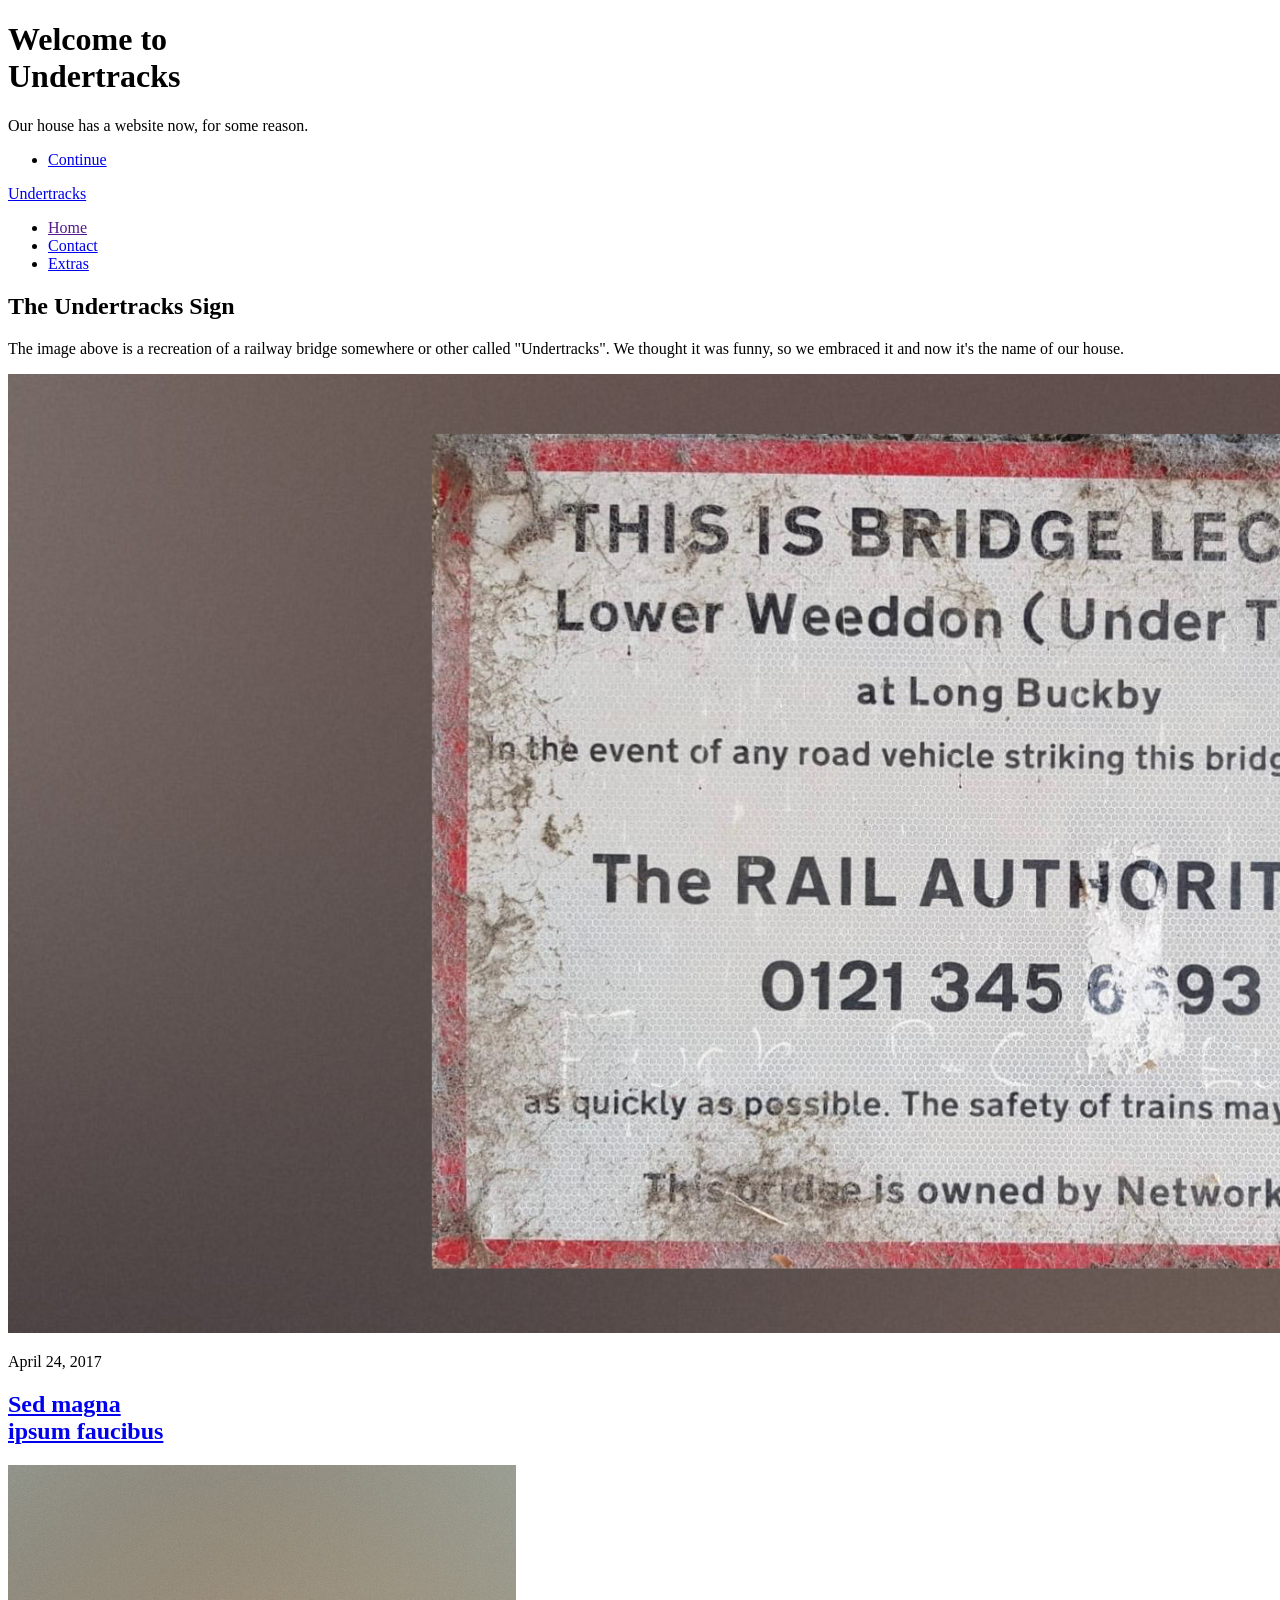
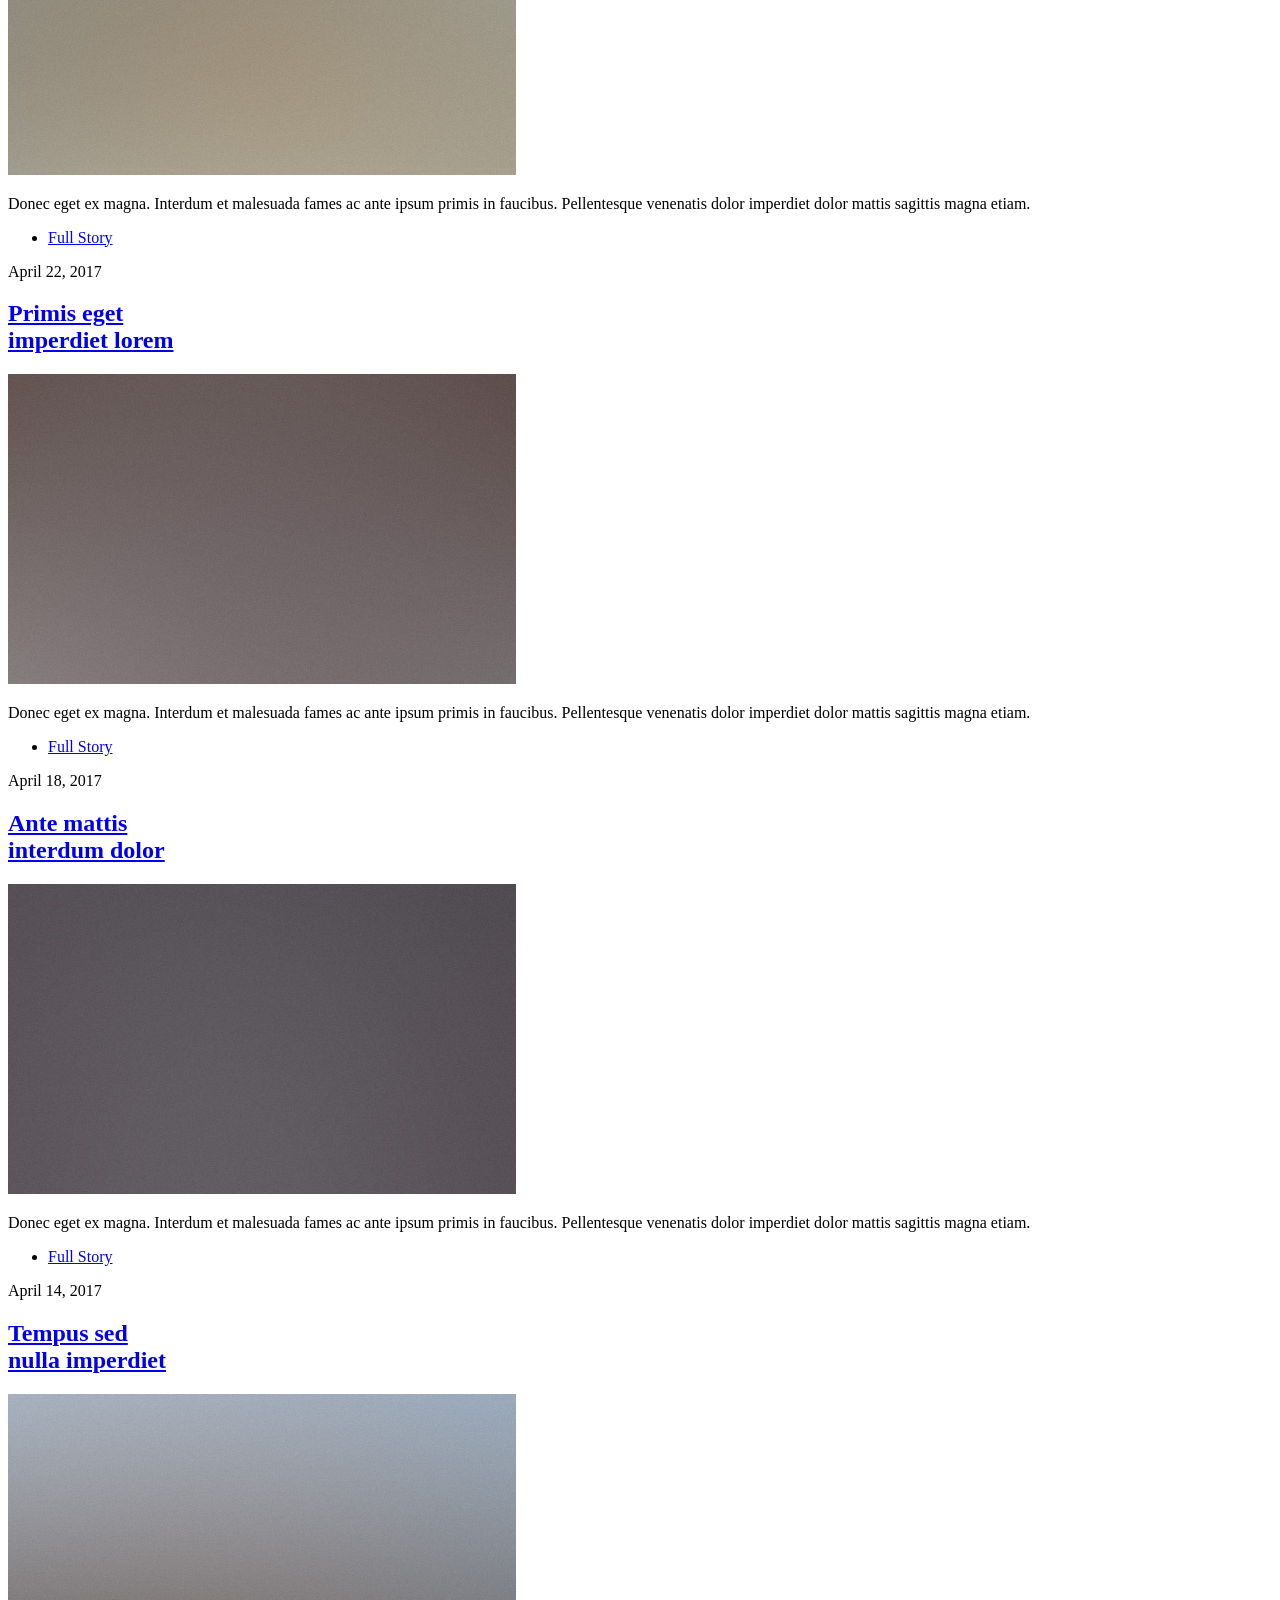
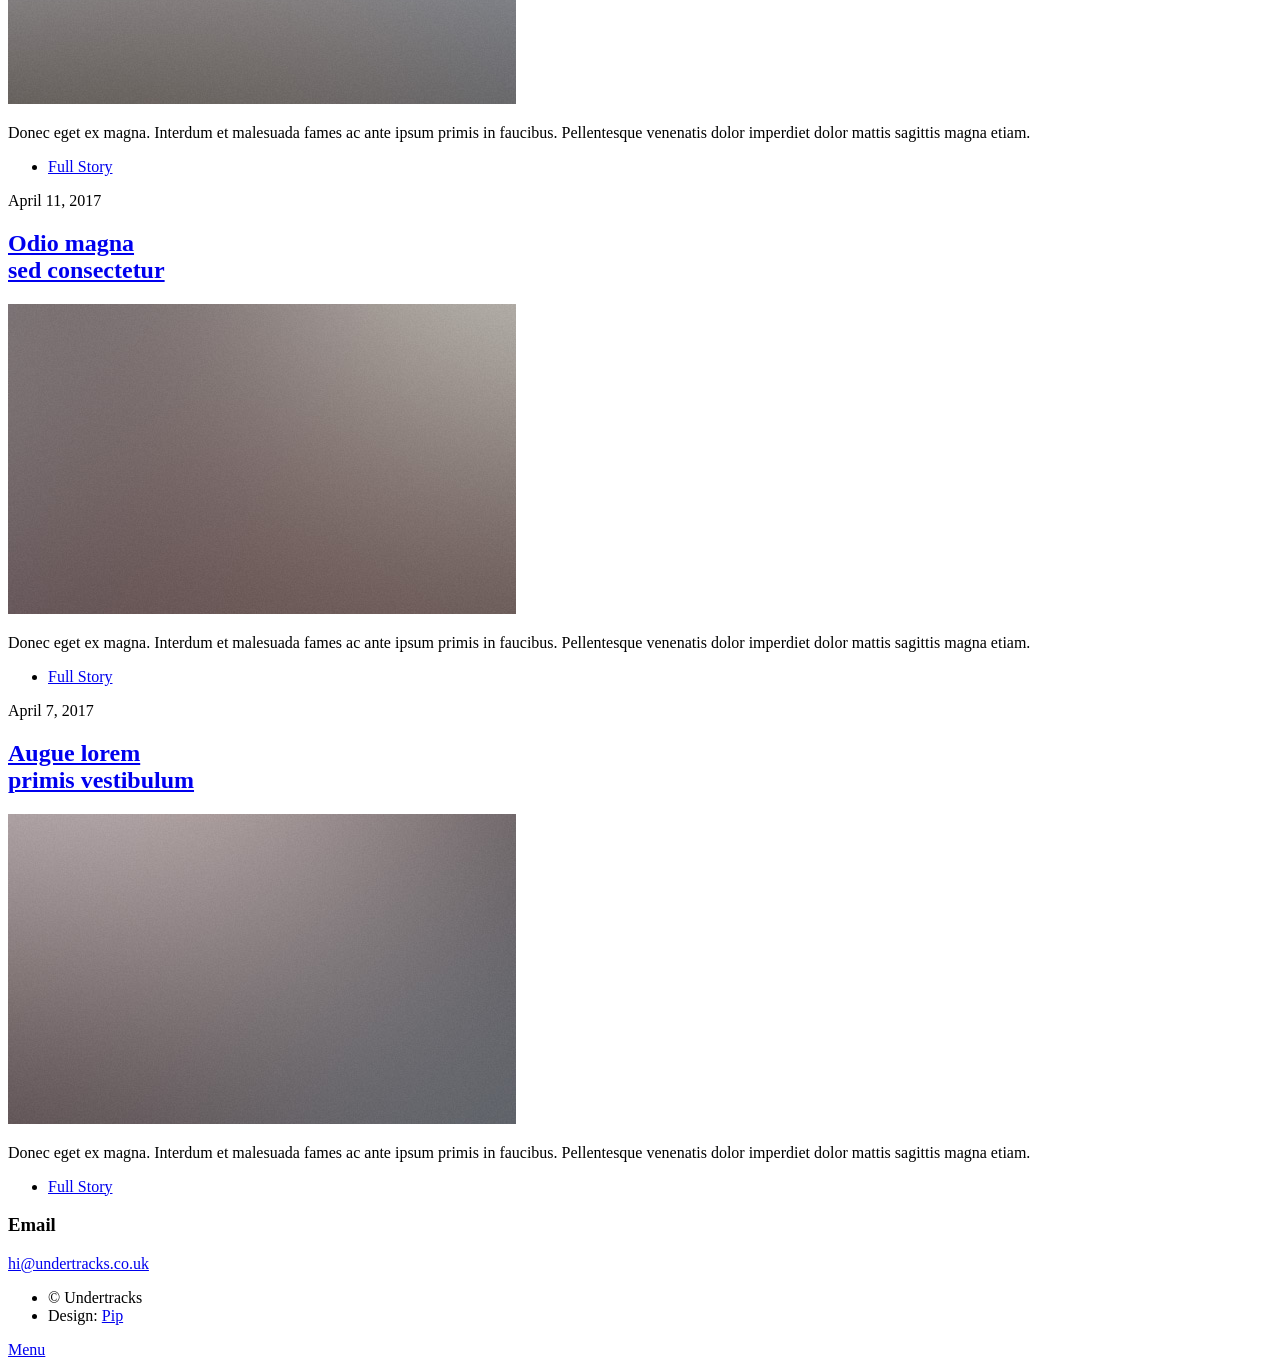
==== commit c3d9a3a1: "Update index.html" ====
--- a/index.html
+++ b/index.html
@@ -32,7 +32,7 @@
 					<nav id="nav">
 						<ul class="links">
 							<li class="active"><a href="">Home</a></li>
-							<li><a href="generic">Contact</a></li>
+							<li><a href="contact">Contact</a></li>
 							<li><a href="elements">Extras</a></li>
 						</ul>
 					</nav>
@@ -46,7 +46,7 @@
 									<h2>The Undertracks Sign</h2>
 									<p>The image above is a recreation of a railway bridge somewhere or other called "Undertracks". We thought it was funny, so we embraced it and now it's the name of our house.</p>
 								</header>
-								<a href="#" class="image main">
+								<a class="image main">
 								<img src="images/undertracks-original.png" alt="The Undertracks railway bridge sign." />
 								</a>
 								<ul class="actions special">
@@ -130,19 +130,6 @@
 							</section>
 
 						<!-- Footer -->
-							<footer>
-								<div class="pagination">
-									<!--<a href="#" class="previous">Prev</a>-->
-									<a href="#" class="page active">1</a>
-									<a href="#" class="page">2</a>
-									<a href="#" class="page">3</a>
-									<span class="extra">&hellip;</span>
-									<a href="#" class="page">8</a>
-									<a href="#" class="page">9</a>
-									<a href="#" class="page">10</a>
-									<a href="#" class="next">Next</a>
-								</div>
-							</footer>
 
 					</div>
 					<footer>
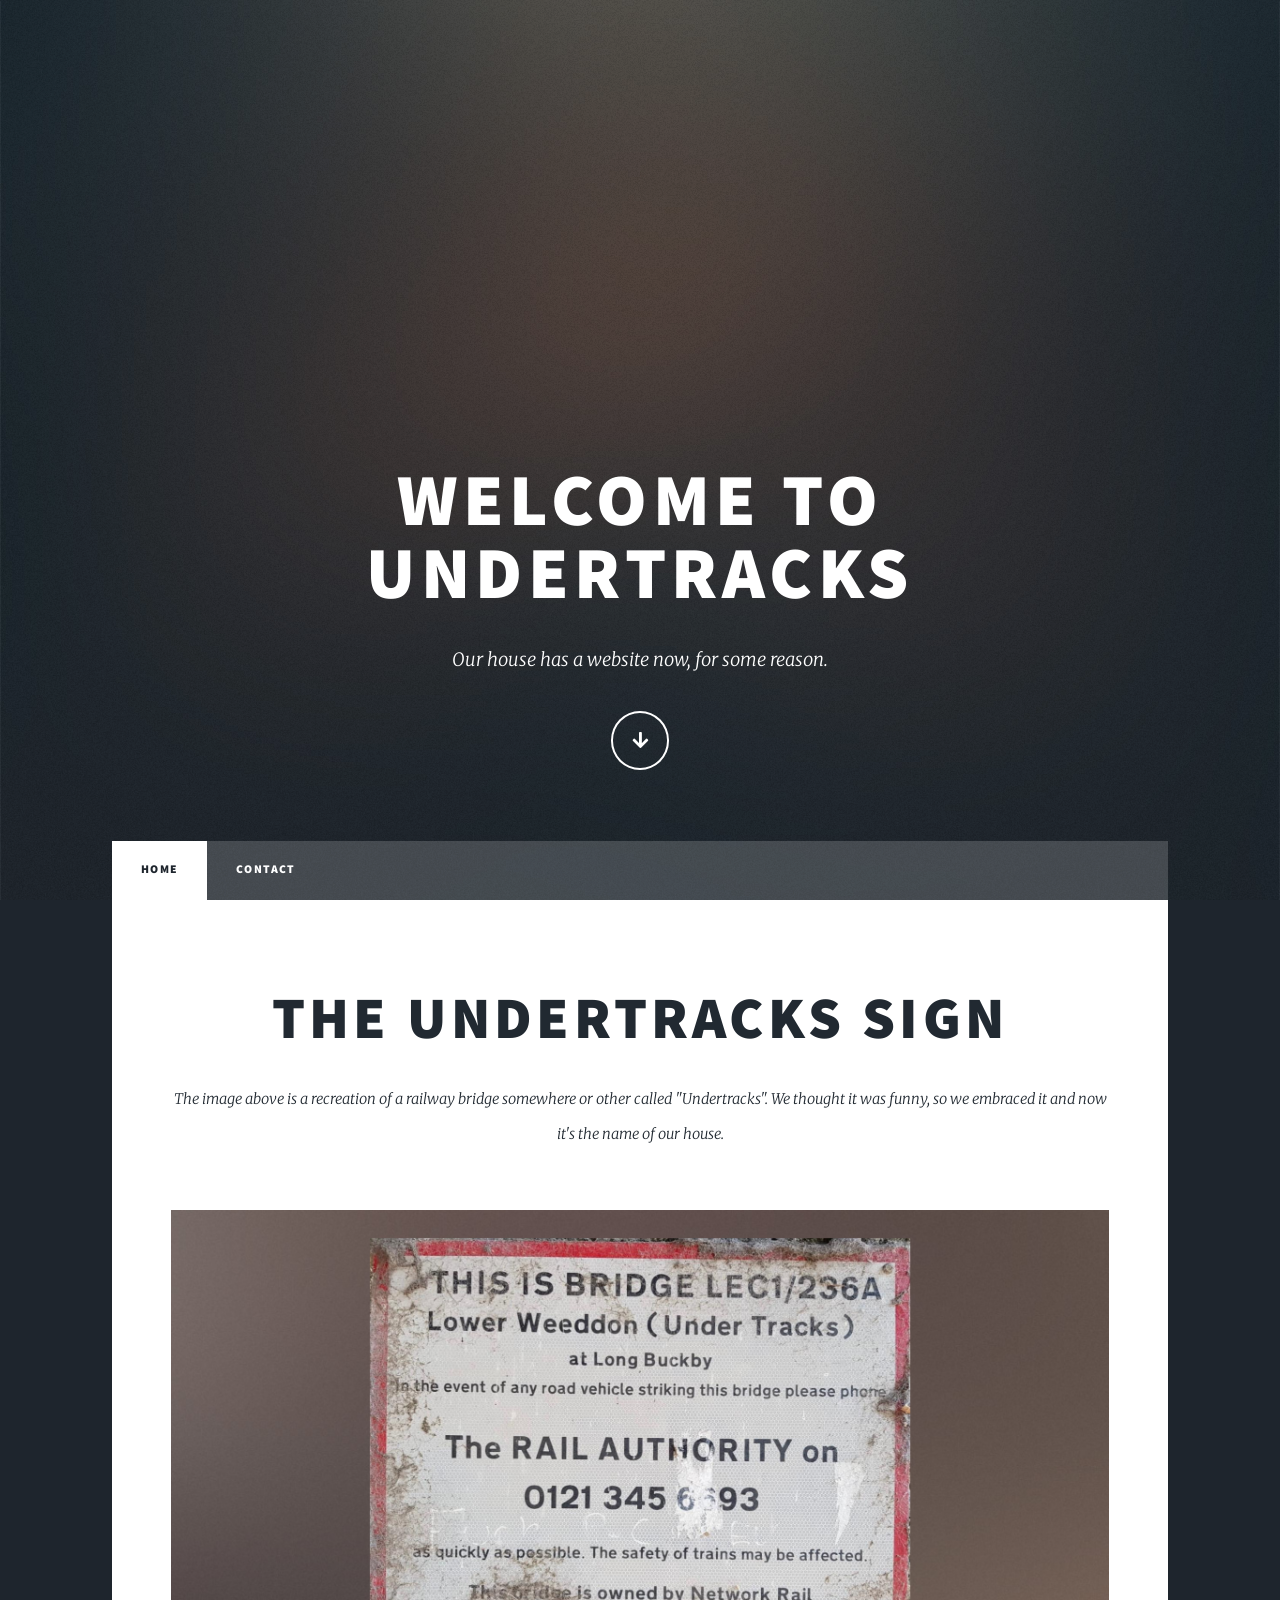
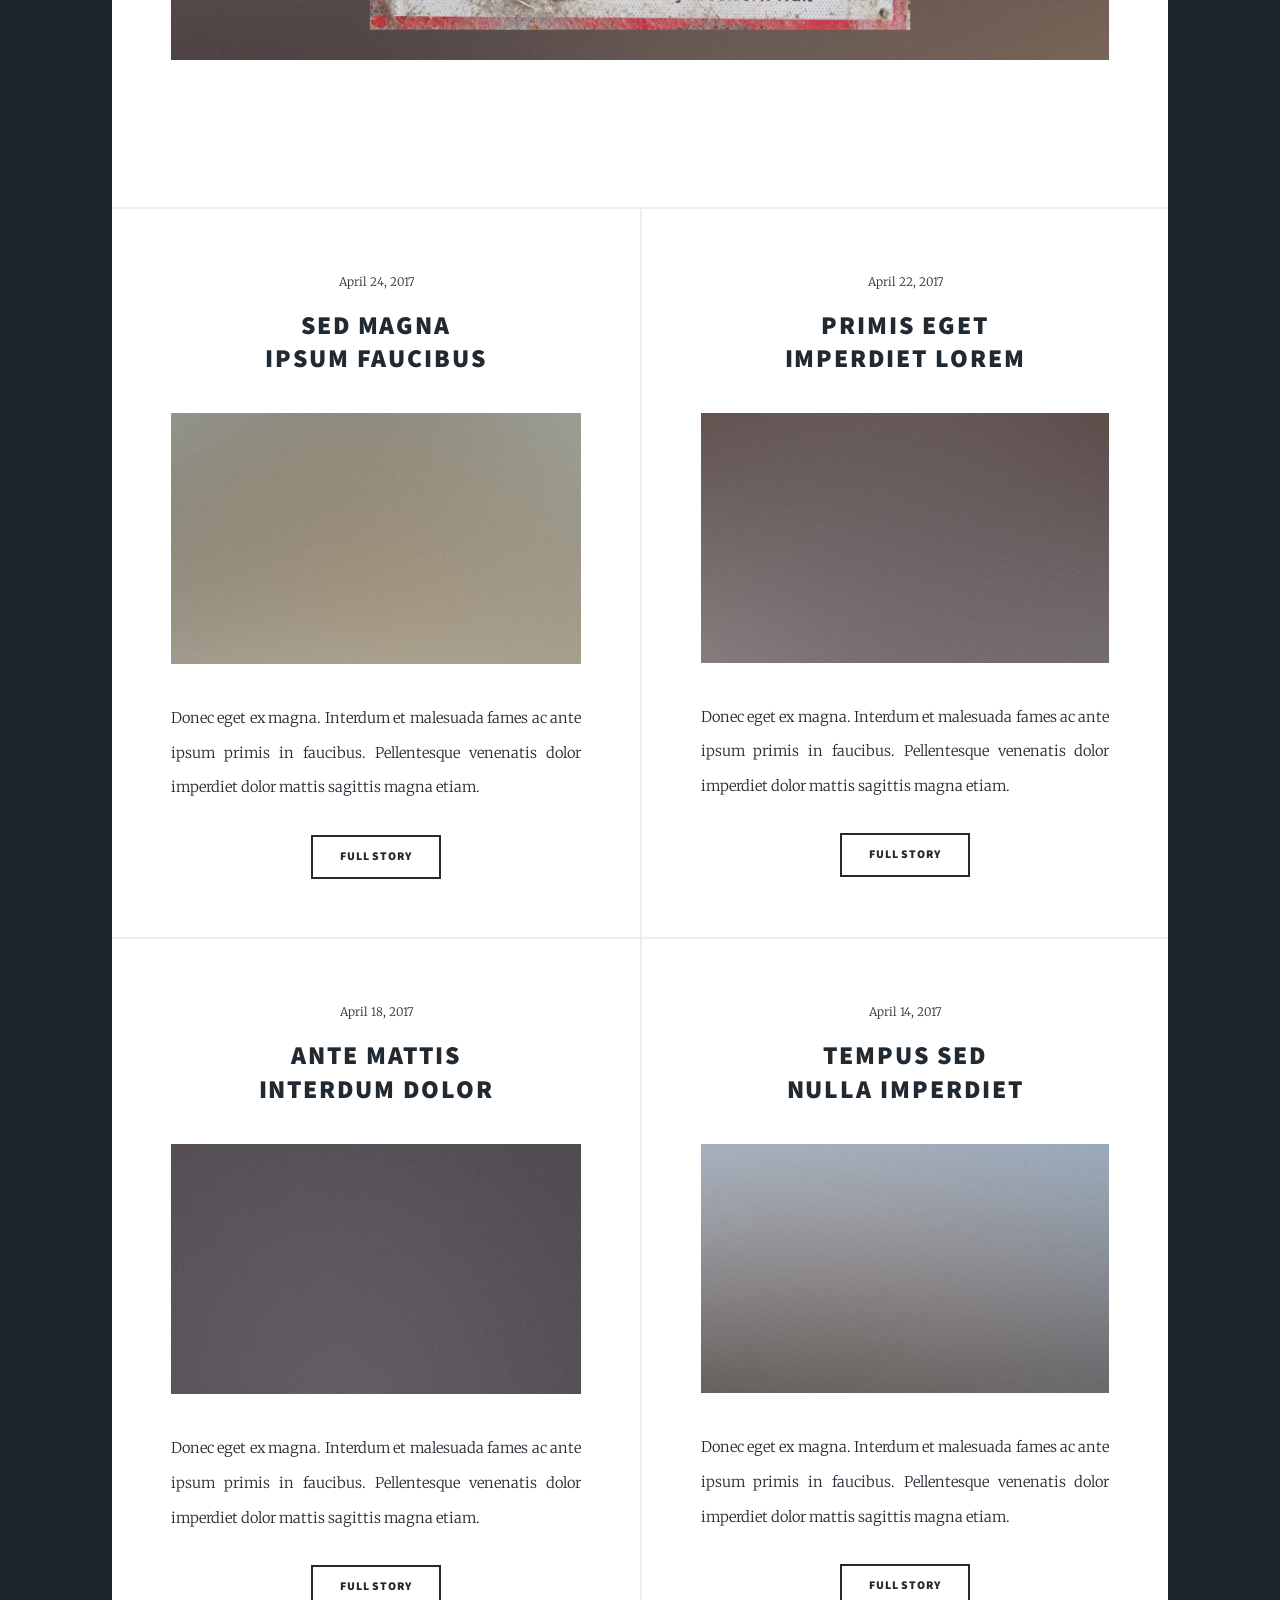
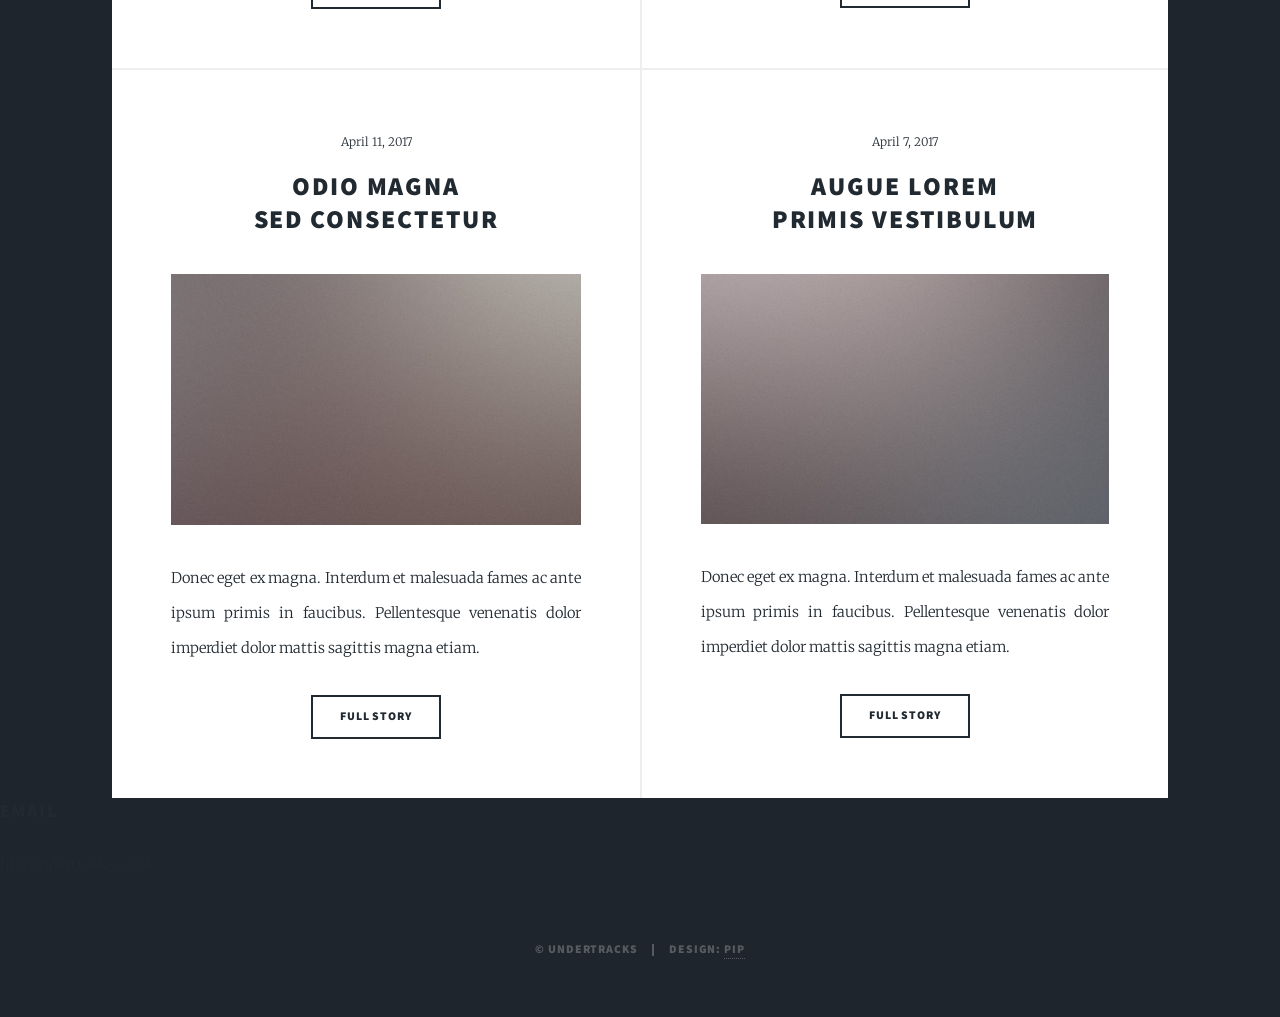
==== commit 3befad4b: "Update index.html" ====
--- a/index.html
+++ b/index.html
@@ -33,7 +33,6 @@
 						<ul class="links">
 							<li class="active"><a href="">Home</a></li>
 							<li><a href="contact">Contact</a></li>
-							<li><a href="elements">Extras</a></li>
 						</ul>
 					</nav>
 
--- a/assets/css/main.css
+++ b/assets/css/main.css
@@ -1,4689 +1,4720 @@
-@import url(fontawesome-all.min.css);
-@import url("https://fonts.googleapis.com/css?family=Merriweather:300,700,300italic,700italic|Source+Sans+Pro:900");
-
+@import url(fontawesome-all.min.css);
+@import url("https://fonts.googleapis.com/css?family=Merriweather:300,700,300italic,700italic|Source+Sans+Pro:900");
+
 /*
 	Massively by HTML5 UP
 	html5up.net | @ajlkn
 	Free for personal and commercial use under the CCA 3.0 license (html5up.net/license)
-*/
-
-html, body, div, span, applet, object,
-iframe, h1, h2, h3, h4, h5, h6, p, blockquote,
-pre, a, abbr, acronym, address, big, cite,
-code, del, dfn, em, img, ins, kbd, q, s, samp,
-small, strike, strong, sub, sup, tt, var, b,
-u, i, center, dl, dt, dd, ol, ul, li, fieldset,
-form, label, legend, table, caption, tbody,
-tfoot, thead, tr, th, td, article, aside,
-canvas, details, embed, figure, figcaption,
-footer, header, hgroup, menu, nav, output, ruby,
-section, summary, time, mark, audio, video {
-	margin: 0;
-	padding: 0;
-	border: 0;
-	font-size: 100%;
-	font: inherit;
-	vertical-align: baseline;}
-
-article, aside, details, figcaption, figure,
-footer, header, hgroup, menu, nav, section {
-	display: block;}
-
-body {
-	line-height: 1;
-}
-
-ol, ul {
-	list-style: none;
-}
-
-blockquote, q {
-	quotes: none;
-}
-
-	blockquote:before, blockquote:after, q:before, q:after {
-		content: '';
-		content: none;
-	}
-
-table {
-	border-collapse: collapse;
-	border-spacing: 0;
-}
-
-body {
-	-webkit-text-size-adjust: none;
-}
-
-mark {
-	background-color: transparent;
-	color: inherit;
-}
-
-input::-moz-focus-inner {
-	border: 0;
-	padding: 0;
-}
-
-input, select, textarea {
-	-moz-appearance: none;
-	-webkit-appearance: none;
-	-ms-appearance: none;
-	appearance: none;
-}
-
-/* Basic */
-
-	@-ms-viewport {
-		width: device-width;
-	}
-
-	body {
-		-ms-overflow-style: scrollbar;
-	}
-
-	@media screen and (max-width: 480px) {
-
-		html, body {
-			min-width: 320px;
-		}
-
-	}
-
-	html {
-		box-sizing: border-box;
-	}
-
-	*, *:before, *:after {
-		box-sizing: inherit;
-	}
-
-	body {
-		background-color: #1e252d;
-	}
-
-		body.is-preload *, body.is-preload *:before, body.is-preload *:after {
-			-moz-animation: none !important;
-			-webkit-animation: none !important;
-			-ms-animation: none !important;
-			animation: none !important;
-			-moz-transition: none !important;
-			-webkit-transition: none !important;
-			-ms-transition: none !important;
-			transition: none !important;
-		}
-
-/* Type */
-
-	html {
-		font-size: 16pt;
-	}
-
-		@media screen and (max-width: 1680px) {
-
-			html {
-				font-size: 12pt;
-			}
-
-		}
-
-		@media screen and (max-width: 1280px) {
-
-			html {
-				font-size: 11pt;
-			}
-
-		}
-
-		@media screen and (max-width: 360px) {
-
-			html {
-				font-size: 10pt;
-			}
-
-		}
-
-	body {
-		color: #212931;
-	}
-
-	body, input, select, textarea {
-		font-family: "Merriweather", Georgia, serif;
-		font-weight: 300;
-		font-size: 1rem;
-		line-height: 2.375;
-	}
-
-	a {
-		-moz-transition: color 0.2s ease-in-out, background-color 0.2s ease-in-out, border-color 0.2s ease-in-out, box-shadow 0.2s ease-in-out;
-		-webkit-transition: color 0.2s ease-in-out, background-color 0.2s ease-in-out, border-color 0.2s ease-in-out, box-shadow 0.2s ease-in-out;
-		-ms-transition: color 0.2s ease-in-out, background-color 0.2s ease-in-out, border-color 0.2s ease-in-out, box-shadow 0.2s ease-in-out;
-		transition: color 0.2s ease-in-out, background-color 0.2s ease-in-out, border-color 0.2s ease-in-out, box-shadow 0.2s ease-in-out;
-		border-bottom: dotted 1px;
-		text-decoration: none;
-	}
-
-		a:hover {
-			border-bottom-color: transparent;
-		}
-
-	strong, b {
-		font-weight: 600;
-	}
-
-	em, i {
-		font-style: italic;
-	}
-
-	p {
-		text-align: justify;
-		margin: 0 0 2rem 0;
-	}
-
-	h1, h2, h3, h4, h5, h6 {
-		font-family: "Source Sans Pro", Helvetica, sans-serif;
-		font-weight: 900;
-		line-height: 1.5;
-		letter-spacing: 0.075em;
-		text-transform: uppercase;
-		margin: 0 0 1rem 0;
-	}
-
-		h1 a, h2 a, h3 a, h4 a, h5 a, h6 a {
-			border-bottom: 0;
-			color: inherit;
-			text-decoration: none;
-		}
-
-	h1 {
-		font-size: 4rem;
-		line-height: 1.1;
-		margin: 0 0 2rem 0;
-	}
-
-	h2 {
-		font-size: 1.75rem;
-		line-height: 1.3;
-		margin: 0 0 1.5rem 0;
-	}
-
-	h3 {
-		font-size: 1.25rem;
-		margin: 0 0 1.5rem 0;
-	}
-
-	h4 {
-		font-size: 1rem;
-	}
-
-	h5 {
-		font-size: 0.9rem;
-	}
-
-	h6 {
-		font-size: 0.8rem;
-	}
-
-	sub {
-		font-size: 0.8rem;
-		position: relative;
-		top: 0.5rem;
-	}
-
-	sup {
-		font-size: 0.8rem;
-		position: relative;
-		top: -0.5rem;
-	}
-
-	blockquote {
-		border-left: solid 4px;
-		font-style: italic;
-		margin: 0 0 2rem 0;
-		padding: 0.5rem 0 0.5rem 2rem;
-	}
-
-	code {
-		border: solid 2px;
-		font-family: "Courier New", monospace;
-		font-size: 0.9rem;
-		margin: 0 0.25rem;
-		padding: 0.25rem 0.65rem;
-	}
-
-	pre {
-		-webkit-overflow-scrolling: touch;
-		font-family: "Courier New", monospace;
-		font-size: 0.9rem;
-		margin: 0 0 2rem 0;
-	}
-
-		pre code {
-			display: block;
-			line-height: 1.75;
-			padding: 1rem 1.5rem;
-			overflow-x: auto;
-		}
-
-	hr {
-		border: 0;
-		border-bottom: solid 2px;
-		margin: 3rem 0;
-	}
-
-		hr.major {
-			margin: 5rem 0;
-		}
-
-	.align-left {
-		text-align: left;
-	}
-
-	.align-center {
-		text-align: center;
-	}
-
-	.align-right {
-		text-align: right;
-	}
-
-	input, select, textarea {
-		color: #212931;
-	}
-
-	a {
-		color: #212931;
-		border-bottom-color: rgba(33, 41, 49, 0.5);
-	}
-
-		a:hover {
-			border-bottom-color: transparent;
-			color: #18bfef !important;
-		}
-
-	strong, b {
-		color: #212931;
-	}
-
-	h1, h2, h3, h4, h5, h6 {
-		color: #212931;
-	}
-
-	blockquote {
-		border-left-color: #eeeeee;
-	}
-
-	code {
-		background: rgba(220, 220, 220, 0.25);
-		border-color: #eeeeee;
-	}
-
-	hr {
-		border-bottom-color: #eeeeee;
-	}
-
-/* Row */
-
-	.row {
-		display: flex;
-		flex-wrap: wrap;
-		box-sizing: border-box;
-		align-items: stretch;
-	}
-
-		.row > * {
-			box-sizing: border-box;
-		}
-
-		.row.gtr-uniform > * > :last-child {
-			margin-bottom: 0;
-		}
-
-		.row.aln-left {
-			justify-content: flex-start;
-		}
-
-		.row.aln-center {
-			justify-content: center;
-		}
-
-		.row.aln-right {
-			justify-content: flex-end;
-		}
-
-		.row.aln-top {
-			align-items: flex-start;
-		}
-
-		.row.aln-middle {
-			align-items: center;
-		}
-
-		.row.aln-bottom {
-			align-items: flex-end;
-		}
-
-		.row > .imp {
-			order: -1;
-		}
-
-		.row > .col-1 {
-			width: 8.33333%;
-		}
-
-		.row > .off-1 {
-			margin-left: 8.33333%;
-		}
-
-		.row > .col-2 {
-			width: 16.66667%;
-		}
-
-		.row > .off-2 {
-			margin-left: 16.66667%;
-		}
-
-		.row > .col-3 {
-			width: 25%;
-		}
-
-		.row > .off-3 {
-			margin-left: 25%;
-		}
-
-		.row > .col-4 {
-			width: 33.33333%;
-		}
-
-		.row > .off-4 {
-			margin-left: 33.33333%;
-		}
-
-		.row > .col-5 {
-			width: 41.66667%;
-		}
-
-		.row > .off-5 {
-			margin-left: 41.66667%;
-		}
-
-		.row > .col-6 {
-			width: 50%;
-		}
-
-		.row > .off-6 {
-			margin-left: 50%;
-		}
-
-		.row > .col-7 {
-			width: 58.33333%;
-		}
-
-		.row > .off-7 {
-			margin-left: 58.33333%;
-		}
-
-		.row > .col-8 {
-			width: 66.66667%;
-		}
-
-		.row > .off-8 {
-			margin-left: 66.66667%;
-		}
-
-		.row > .col-9 {
-			width: 75%;
-		}
-
-		.row > .off-9 {
-			margin-left: 75%;
-		}
-
-		.row > .col-10 {
-			width: 83.33333%;
-		}
-
-		.row > .off-10 {
-			margin-left: 83.33333%;
-		}
-
-		.row > .col-11 {
-			width: 91.66667%;
-		}
-
-		.row > .off-11 {
-			margin-left: 91.66667%;
-		}
-
-		.row > .col-12 {
-			width: 100%;
-		}
-
-		.row > .off-12 {
-			margin-left: 100%;
-		}
-
-		.row.gtr-0 {
-			margin-top: 0;
-			margin-left: 0rem;
-		}
-
-			.row.gtr-0 > * {
-				padding: 0 0 0 0rem;
-			}
-
-			.row.gtr-0.gtr-uniform {
-				margin-top: 0rem;
-			}
-
-				.row.gtr-0.gtr-uniform > * {
-					padding-top: 0rem;
-				}
-
-		.row.gtr-25 {
-			margin-top: 0;
-			margin-left: -0.375rem;
-		}
-
-			.row.gtr-25 > * {
-				padding: 0 0 0 0.375rem;
-			}
-
-			.row.gtr-25.gtr-uniform {
-				margin-top: -0.375rem;
-			}
-
-				.row.gtr-25.gtr-uniform > * {
-					padding-top: 0.375rem;
-				}
-
-		.row.gtr-50 {
-			margin-top: 0;
-			margin-left: -0.75rem;
-		}
-
-			.row.gtr-50 > * {
-				padding: 0 0 0 0.75rem;
-			}
-
-			.row.gtr-50.gtr-uniform {
-				margin-top: -0.75rem;
-			}
-
-				.row.gtr-50.gtr-uniform > * {
-					padding-top: 0.75rem;
-				}
-
-		.row {
-			margin-top: 0;
-			margin-left: -1.5rem;
-		}
-
-			.row > * {
-				padding: 0 0 0 1.5rem;
-			}
-
-			.row.gtr-uniform {
-				margin-top: -1.5rem;
-			}
-
-				.row.gtr-uniform > * {
-					padding-top: 1.5rem;
-				}
-
-		.row.gtr-150 {
-			margin-top: 0;
-			margin-left: -2.25rem;
-		}
-
-			.row.gtr-150 > * {
-				padding: 0 0 0 2.25rem;
-			}
-
-			.row.gtr-150.gtr-uniform {
-				margin-top: -2.25rem;
-			}
-
-				.row.gtr-150.gtr-uniform > * {
-					padding-top: 2.25rem;
-				}
-
-		.row.gtr-200 {
-			margin-top: 0;
-			margin-left: -3rem;
-		}
-
-			.row.gtr-200 > * {
-				padding: 0 0 0 3rem;
-			}
-
-			.row.gtr-200.gtr-uniform {
-				margin-top: -3rem;
-			}
-
-				.row.gtr-200.gtr-uniform > * {
-					padding-top: 3rem;
-				}
-
-		@media screen and (max-width: 1680px) {
-
-			.row {
-				display: flex;
-				flex-wrap: wrap;
-				box-sizing: border-box;
-				align-items: stretch;
-			}
-
-				.row > * {
-					box-sizing: border-box;
-				}
-
-				.row.gtr-uniform > * > :last-child {
-					margin-bottom: 0;
-				}
-
-				.row.aln-left {
-					justify-content: flex-start;
-				}
-
-				.row.aln-center {
-					justify-content: center;
-				}
-
-				.row.aln-right {
-					justify-content: flex-end;
-				}
-
-				.row.aln-top {
-					align-items: flex-start;
-				}
-
-				.row.aln-middle {
-					align-items: center;
-				}
-
-				.row.aln-bottom {
-					align-items: flex-end;
-				}
-
-				.row > .imp-xlarge {
-					order: -1;
-				}
-
-				.row > .col-1-xlarge {
-					width: 8.33333%;
-				}
-
-				.row > .off-1-xlarge {
-					margin-left: 8.33333%;
-				}
-
-				.row > .col-2-xlarge {
-					width: 16.66667%;
-				}
-
-				.row > .off-2-xlarge {
-					margin-left: 16.66667%;
-				}
-
-				.row > .col-3-xlarge {
-					width: 25%;
-				}
-
-				.row > .off-3-xlarge {
-					margin-left: 25%;
-				}
-
-				.row > .col-4-xlarge {
-					width: 33.33333%;
-				}
-
-				.row > .off-4-xlarge {
-					margin-left: 33.33333%;
-				}
-
-				.row > .col-5-xlarge {
-					width: 41.66667%;
-				}
-
-				.row > .off-5-xlarge {
-					margin-left: 41.66667%;
-				}
-
-				.row > .col-6-xlarge {
-					width: 50%;
-				}
-
-				.row > .off-6-xlarge {
-					margin-left: 50%;
-				}
-
-				.row > .col-7-xlarge {
-					width: 58.33333%;
-				}
-
-				.row > .off-7-xlarge {
-					margin-left: 58.33333%;
-				}
-
-				.row > .col-8-xlarge {
-					width: 66.66667%;
-				}
-
-				.row > .off-8-xlarge {
-					margin-left: 66.66667%;
-				}
-
-				.row > .col-9-xlarge {
-					width: 75%;
-				}
-
-				.row > .off-9-xlarge {
-					margin-left: 75%;
-				}
-
-				.row > .col-10-xlarge {
-					width: 83.33333%;
-				}
-
-				.row > .off-10-xlarge {
-					margin-left: 83.33333%;
-				}
-
-				.row > .col-11-xlarge {
-					width: 91.66667%;
-				}
-
-				.row > .off-11-xlarge {
-					margin-left: 91.66667%;
-				}
-
-				.row > .col-12-xlarge {
-					width: 100%;
-				}
-
-				.row > .off-12-xlarge {
-					margin-left: 100%;
-				}
-
-				.row.gtr-0 {
-					margin-top: 0;
-					margin-left: 0rem;
-				}
-
-					.row.gtr-0 > * {
-						padding: 0 0 0 0rem;
-					}
-
-					.row.gtr-0.gtr-uniform {
-						margin-top: 0rem;
-					}
-
-						.row.gtr-0.gtr-uniform > * {
-							padding-top: 0rem;
-						}
-
-				.row.gtr-25 {
-					margin-top: 0;
-					margin-left: -0.375rem;
-				}
-
-					.row.gtr-25 > * {
-						padding: 0 0 0 0.375rem;
-					}
-
-					.row.gtr-25.gtr-uniform {
-						margin-top: -0.375rem;
-					}
-
-						.row.gtr-25.gtr-uniform > * {
-							padding-top: 0.375rem;
-						}
-
-				.row.gtr-50 {
-					margin-top: 0;
-					margin-left: -0.75rem;
-				}
-
-					.row.gtr-50 > * {
-						padding: 0 0 0 0.75rem;
-					}
-
-					.row.gtr-50.gtr-uniform {
-						margin-top: -0.75rem;
-					}
-
-						.row.gtr-50.gtr-uniform > * {
-							padding-top: 0.75rem;
-						}
-
-				.row {
-					margin-top: 0;
-					margin-left: -1.5rem;
-				}
-
-					.row > * {
-						padding: 0 0 0 1.5rem;
-					}
-
-					.row.gtr-uniform {
-						margin-top: -1.5rem;
-					}
-
-						.row.gtr-uniform > * {
-							padding-top: 1.5rem;
-						}
-
-				.row.gtr-150 {
-					margin-top: 0;
-					margin-left: -2.25rem;
-				}
-
-					.row.gtr-150 > * {
-						padding: 0 0 0 2.25rem;
-					}
-
-					.row.gtr-150.gtr-uniform {
-						margin-top: -2.25rem;
-					}
-
-						.row.gtr-150.gtr-uniform > * {
-							padding-top: 2.25rem;
-						}
-
-				.row.gtr-200 {
-					margin-top: 0;
-					margin-left: -3rem;
-				}
-
-					.row.gtr-200 > * {
-						padding: 0 0 0 3rem;
-					}
-
-					.row.gtr-200.gtr-uniform {
-						margin-top: -3rem;
-					}
-
-						.row.gtr-200.gtr-uniform > * {
-							padding-top: 3rem;
-						}
-
-		}
-
-		@media screen and (max-width: 1280px) {
-
-			.row {
-				display: flex;
-				flex-wrap: wrap;
-				box-sizing: border-box;
-				align-items: stretch;
-			}
-
-				.row > * {
-					box-sizing: border-box;
-				}
-
-				.row.gtr-uniform > * > :last-child {
-					margin-bottom: 0;
-				}
-
-				.row.aln-left {
-					justify-content: flex-start;
-				}
-
-				.row.aln-center {
-					justify-content: center;
-				}
-
-				.row.aln-right {
-					justify-content: flex-end;
-				}
-
-				.row.aln-top {
-					align-items: flex-start;
-				}
-
-				.row.aln-middle {
-					align-items: center;
-				}
-
-				.row.aln-bottom {
-					align-items: flex-end;
-				}
-
-				.row > .imp-large {
-					order: -1;
-				}
-
-				.row > .col-1-large {
-					width: 8.33333%;
-				}
-
-				.row > .off-1-large {
-					margin-left: 8.33333%;
-				}
-
-				.row > .col-2-large {
-					width: 16.66667%;
-				}
-
-				.row > .off-2-large {
-					margin-left: 16.66667%;
-				}
-
-				.row > .col-3-large {
-					width: 25%;
-				}
-
-				.row > .off-3-large {
-					margin-left: 25%;
-				}
-
-				.row > .col-4-large {
-					width: 33.33333%;
-				}
-
-				.row > .off-4-large {
-					margin-left: 33.33333%;
-				}
-
-				.row > .col-5-large {
-					width: 41.66667%;
-				}
-
-				.row > .off-5-large {
-					margin-left: 41.66667%;
-				}
-
-				.row > .col-6-large {
-					width: 50%;
-				}
-
-				.row > .off-6-large {
-					margin-left: 50%;
-				}
-
-				.row > .col-7-large {
-					width: 58.33333%;
-				}
-
-				.row > .off-7-large {
-					margin-left: 58.33333%;
-				}
-
-				.row > .col-8-large {
-					width: 66.66667%;
-				}
-
-				.row > .off-8-large {
-					margin-left: 66.66667%;
-				}
-
-				.row > .col-9-large {
-					width: 75%;
-				}
-
-				.row > .off-9-large {
-					margin-left: 75%;
-				}
-
-				.row > .col-10-large {
-					width: 83.33333%;
-				}
-
-				.row > .off-10-large {
-					margin-left: 83.33333%;
-				}
-
-				.row > .col-11-large {
-					width: 91.66667%;
-				}
-
-				.row > .off-11-large {
-					margin-left: 91.66667%;
-				}
-
-				.row > .col-12-large {
-					width: 100%;
-				}
-
-				.row > .off-12-large {
-					margin-left: 100%;
-				}
-
-				.row.gtr-0 {
-					margin-top: 0;
-					margin-left: 0rem;
-				}
-
-					.row.gtr-0 > * {
-						padding: 0 0 0 0rem;
-					}
-
-					.row.gtr-0.gtr-uniform {
-						margin-top: 0rem;
-					}
-
-						.row.gtr-0.gtr-uniform > * {
-							padding-top: 0rem;
-						}
-
-				.row.gtr-25 {
-					margin-top: 0;
-					margin-left: -0.375rem;
-				}
-
-					.row.gtr-25 > * {
-						padding: 0 0 0 0.375rem;
-					}
-
-					.row.gtr-25.gtr-uniform {
-						margin-top: -0.375rem;
-					}
-
-						.row.gtr-25.gtr-uniform > * {
-							padding-top: 0.375rem;
-						}
-
-				.row.gtr-50 {
-					margin-top: 0;
-					margin-left: -0.75rem;
-				}
-
-					.row.gtr-50 > * {
-						padding: 0 0 0 0.75rem;
-					}
-
-					.row.gtr-50.gtr-uniform {
-						margin-top: -0.75rem;
-					}
-
-						.row.gtr-50.gtr-uniform > * {
-							padding-top: 0.75rem;
-						}
-
-				.row {
-					margin-top: 0;
-					margin-left: -1.5rem;
-				}
-
-					.row > * {
-						padding: 0 0 0 1.5rem;
-					}
-
-					.row.gtr-uniform {
-						margin-top: -1.5rem;
-					}
-
-						.row.gtr-uniform > * {
-							padding-top: 1.5rem;
-						}
-
-				.row.gtr-150 {
-					margin-top: 0;
-					margin-left: -2.25rem;
-				}
-
-					.row.gtr-150 > * {
-						padding: 0 0 0 2.25rem;
-					}
-
-					.row.gtr-150.gtr-uniform {
-						margin-top: -2.25rem;
-					}
-
-						.row.gtr-150.gtr-uniform > * {
-							padding-top: 2.25rem;
-						}
-
-				.row.gtr-200 {
-					margin-top: 0;
-					margin-left: -3rem;
-				}
-
-					.row.gtr-200 > * {
-						padding: 0 0 0 3rem;
-					}
-
-					.row.gtr-200.gtr-uniform {
-						margin-top: -3rem;
-					}
-
-						.row.gtr-200.gtr-uniform > * {
-							padding-top: 3rem;
-						}
-
-		}
-
-		@media screen and (max-width: 980px) {
-
-			.row {
-				display: flex;
-				flex-wrap: wrap;
-				box-sizing: border-box;
-				align-items: stretch;
-			}
-
-				.row > * {
-					box-sizing: border-box;
-				}
-
-				.row.gtr-uniform > * > :last-child {
-					margin-bottom: 0;
-				}
-
-				.row.aln-left {
-					justify-content: flex-start;
-				}
-
-				.row.aln-center {
-					justify-content: center;
-				}
-
-				.row.aln-right {
-					justify-content: flex-end;
-				}
-
-				.row.aln-top {
-					align-items: flex-start;
-				}
-
-				.row.aln-middle {
-					align-items: center;
-				}
-
-				.row.aln-bottom {
-					align-items: flex-end;
-				}
-
-				.row > .imp-medium {
-					order: -1;
-				}
-
-				.row > .col-1-medium {
-					width: 8.33333%;
-				}
-
-				.row > .off-1-medium {
-					margin-left: 8.33333%;
-				}
-
-				.row > .col-2-medium {
-					width: 16.66667%;
-				}
-
-				.row > .off-2-medium {
-					margin-left: 16.66667%;
-				}
-
-				.row > .col-3-medium {
-					width: 25%;
-				}
-
-				.row > .off-3-medium {
-					margin-left: 25%;
-				}
-
-				.row > .col-4-medium {
-					width: 33.33333%;
-				}
-
-				.row > .off-4-medium {
-					margin-left: 33.33333%;
-				}
-
-				.row > .col-5-medium {
-					width: 41.66667%;
-				}
-
-				.row > .off-5-medium {
-					margin-left: 41.66667%;
-				}
-
-				.row > .col-6-medium {
-					width: 50%;
-				}
-
-				.row > .off-6-medium {
-					margin-left: 50%;
-				}
-
-				.row > .col-7-medium {
-					width: 58.33333%;
-				}
-
-				.row > .off-7-medium {
-					margin-left: 58.33333%;
-				}
-
-				.row > .col-8-medium {
-					width: 66.66667%;
-				}
-
-				.row > .off-8-medium {
-					margin-left: 66.66667%;
-				}
-
-				.row > .col-9-medium {
-					width: 75%;
-				}
-
-				.row > .off-9-medium {
-					margin-left: 75%;
-				}
-
-				.row > .col-10-medium {
-					width: 83.33333%;
-				}
-
-				.row > .off-10-medium {
-					margin-left: 83.33333%;
-				}
-
-				.row > .col-11-medium {
-					width: 91.66667%;
-				}
-
-				.row > .off-11-medium {
-					margin-left: 91.66667%;
-				}
-
-				.row > .col-12-medium {
-					width: 100%;
-				}
-
-				.row > .off-12-medium {
-					margin-left: 100%;
-				}
-
-				.row.gtr-0 {
-					margin-top: 0;
-					margin-left: 0rem;
-				}
-
-					.row.gtr-0 > * {
-						padding: 0 0 0 0rem;
-					}
-
-					.row.gtr-0.gtr-uniform {
-						margin-top: 0rem;
-					}
-
-						.row.gtr-0.gtr-uniform > * {
-							padding-top: 0rem;
-						}
-
-				.row.gtr-25 {
-					margin-top: 0;
-					margin-left: -0.375rem;
-				}
-
-					.row.gtr-25 > * {
-						padding: 0 0 0 0.375rem;
-					}
-
-					.row.gtr-25.gtr-uniform {
-						margin-top: -0.375rem;
-					}
-
-						.row.gtr-25.gtr-uniform > * {
-							padding-top: 0.375rem;
-						}
-
-				.row.gtr-50 {
-					margin-top: 0;
-					margin-left: -0.75rem;
-				}
-
-					.row.gtr-50 > * {
-						padding: 0 0 0 0.75rem;
-					}
-
-					.row.gtr-50.gtr-uniform {
-						margin-top: -0.75rem;
-					}
-
-						.row.gtr-50.gtr-uniform > * {
-							padding-top: 0.75rem;
-						}
-
-				.row {
-					margin-top: 0;
-					margin-left: -1.5rem;
-				}
-
-					.row > * {
-						padding: 0 0 0 1.5rem;
-					}
-
-					.row.gtr-uniform {
-						margin-top: -1.5rem;
-					}
-
-						.row.gtr-uniform > * {
-							padding-top: 1.5rem;
-						}
-
-				.row.gtr-150 {
-					margin-top: 0;
-					margin-left: -2.25rem;
-				}
-
-					.row.gtr-150 > * {
-						padding: 0 0 0 2.25rem;
-					}
-
-					.row.gtr-150.gtr-uniform {
-						margin-top: -2.25rem;
-					}
-
-						.row.gtr-150.gtr-uniform > * {
-							padding-top: 2.25rem;
-						}
-
-				.row.gtr-200 {
-					margin-top: 0;
-					margin-left: -3rem;
-				}
-
-					.row.gtr-200 > * {
-						padding: 0 0 0 3rem;
-					}
-
-					.row.gtr-200.gtr-uniform {
-						margin-top: -3rem;
-					}
-
-						.row.gtr-200.gtr-uniform > * {
-							padding-top: 3rem;
-						}
-
-		}
-
-		@media screen and (max-width: 736px) {
-
-			.row {
-				display: flex;
-				flex-wrap: wrap;
-				box-sizing: border-box;
-				align-items: stretch;
-			}
-
-				.row > * {
-					box-sizing: border-box;
-				}
-
-				.row.gtr-uniform > * > :last-child {
-					margin-bottom: 0;
-				}
-
-				.row.aln-left {
-					justify-content: flex-start;
-				}
-
-				.row.aln-center {
-					justify-content: center;
-				}
-
-				.row.aln-right {
-					justify-content: flex-end;
-				}
-
-				.row.aln-top {
-					align-items: flex-start;
-				}
-
-				.row.aln-middle {
-					align-items: center;
-				}
-
-				.row.aln-bottom {
-					align-items: flex-end;
-				}
-
-				.row > .imp-small {
-					order: -1;
-				}
-
-				.row > .col-1-small {
-					width: 8.33333%;
-				}
-
-				.row > .off-1-small {
-					margin-left: 8.33333%;
-				}
-
-				.row > .col-2-small {
-					width: 16.66667%;
-				}
-
-				.row > .off-2-small {
-					margin-left: 16.66667%;
-				}
-
-				.row > .col-3-small {
-					width: 25%;
-				}
-
-				.row > .off-3-small {
-					margin-left: 25%;
-				}
-
-				.row > .col-4-small {
-					width: 33.33333%;
-				}
-
-				.row > .off-4-small {
-					margin-left: 33.33333%;
-				}
-
-				.row > .col-5-small {
-					width: 41.66667%;
-				}
-
-				.row > .off-5-small {
-					margin-left: 41.66667%;
-				}
-
-				.row > .col-6-small {
-					width: 50%;
-				}
-
-				.row > .off-6-small {
-					margin-left: 50%;
-				}
-
-				.row > .col-7-small {
-					width: 58.33333%;
-				}
-
-				.row > .off-7-small {
-					margin-left: 58.33333%;
-				}
-
-				.row > .col-8-small {
-					width: 66.66667%;
-				}
-
-				.row > .off-8-small {
-					margin-left: 66.66667%;
-				}
-
-				.row > .col-9-small {
-					width: 75%;
-				}
-
-				.row > .off-9-small {
-					margin-left: 75%;
-				}
-
-				.row > .col-10-small {
-					width: 83.33333%;
-				}
-
-				.row > .off-10-small {
-					margin-left: 83.33333%;
-				}
-
-				.row > .col-11-small {
-					width: 91.66667%;
-				}
-
-				.row > .off-11-small {
-					margin-left: 91.66667%;
-				}
-
-				.row > .col-12-small {
-					width: 100%;
-				}
-
-				.row > .off-12-small {
-					margin-left: 100%;
-				}
-
-				.row.gtr-0 {
-					margin-top: 0;
-					margin-left: 0rem;
-				}
-
-					.row.gtr-0 > * {
-						padding: 0 0 0 0rem;
-					}
-
-					.row.gtr-0.gtr-uniform {
-						margin-top: 0rem;
-					}
-
-						.row.gtr-0.gtr-uniform > * {
-							padding-top: 0rem;
-						}
-
-				.row.gtr-25 {
-					margin-top: 0;
-					margin-left: -0.375rem;
-				}
-
-					.row.gtr-25 > * {
-						padding: 0 0 0 0.375rem;
-					}
-
-					.row.gtr-25.gtr-uniform {
-						margin-top: -0.375rem;
-					}
-
-						.row.gtr-25.gtr-uniform > * {
-							padding-top: 0.375rem;
-						}
-
-				.row.gtr-50 {
-					margin-top: 0;
-					margin-left: -0.75rem;
-				}
-
-					.row.gtr-50 > * {
-						padding: 0 0 0 0.75rem;
-					}
-
-					.row.gtr-50.gtr-uniform {
-						margin-top: -0.75rem;
-					}
-
-						.row.gtr-50.gtr-uniform > * {
-							padding-top: 0.75rem;
-						}
-
-				.row {
-					margin-top: 0;
-					margin-left: -1.5rem;
-				}
-
-					.row > * {
-						padding: 0 0 0 1.5rem;
-					}
-
-					.row.gtr-uniform {
-						margin-top: -1.5rem;
-					}
-
-						.row.gtr-uniform > * {
-							padding-top: 1.5rem;
-						}
-
-				.row.gtr-150 {
-					margin-top: 0;
-					margin-left: -2.25rem;
-				}
-
-					.row.gtr-150 > * {
-						padding: 0 0 0 2.25rem;
-					}
-
-					.row.gtr-150.gtr-uniform {
-						margin-top: -2.25rem;
-					}
-
-						.row.gtr-150.gtr-uniform > * {
-							padding-top: 2.25rem;
-						}
-
-				.row.gtr-200 {
-					margin-top: 0;
-					margin-left: -3rem;
-				}
-
-					.row.gtr-200 > * {
-						padding: 0 0 0 3rem;
-					}
-
-					.row.gtr-200.gtr-uniform {
-						margin-top: -3rem;
-					}
-
-						.row.gtr-200.gtr-uniform > * {
-							padding-top: 3rem;
-						}
-
-		}
-
-		@media screen and (max-width: 480px) {
-
-			.row {
-				display: flex;
-				flex-wrap: wrap;
-				box-sizing: border-box;
-				align-items: stretch;
-			}
-
-				.row > * {
-					box-sizing: border-box;
-				}
-
-				.row.gtr-uniform > * > :last-child {
-					margin-bottom: 0;
-				}
-
-				.row.aln-left {
-					justify-content: flex-start;
-				}
-
-				.row.aln-center {
-					justify-content: center;
-				}
-
-				.row.aln-right {
-					justify-content: flex-end;
-				}
-
-				.row.aln-top {
-					align-items: flex-start;
-				}
-
-				.row.aln-middle {
-					align-items: center;
-				}
-
-				.row.aln-bottom {
-					align-items: flex-end;
-				}
-
-				.row > .imp-xsmall {
-					order: -1;
-				}
-
-				.row > .col-1-xsmall {
-					width: 8.33333%;
-				}
-
-				.row > .off-1-xsmall {
-					margin-left: 8.33333%;
-				}
-
-				.row > .col-2-xsmall {
-					width: 16.66667%;
-				}
-
-				.row > .off-2-xsmall {
-					margin-left: 16.66667%;
-				}
-
-				.row > .col-3-xsmall {
-					width: 25%;
-				}
-
-				.row > .off-3-xsmall {
-					margin-left: 25%;
-				}
-
-				.row > .col-4-xsmall {
-					width: 33.33333%;
-				}
-
-				.row > .off-4-xsmall {
-					margin-left: 33.33333%;
-				}
-
-				.row > .col-5-xsmall {
-					width: 41.66667%;
-				}
-
-				.row > .off-5-xsmall {
-					margin-left: 41.66667%;
-				}
-
-				.row > .col-6-xsmall {
-					width: 50%;
-				}
-
-				.row > .off-6-xsmall {
-					margin-left: 50%;
-				}
-
-				.row > .col-7-xsmall {
-					width: 58.33333%;
-				}
-
-				.row > .off-7-xsmall {
-					margin-left: 58.33333%;
-				}
-
-				.row > .col-8-xsmall {
-					width: 66.66667%;
-				}
-
-				.row > .off-8-xsmall {
-					margin-left: 66.66667%;
-				}
-
-				.row > .col-9-xsmall {
-					width: 75%;
-				}
-
-				.row > .off-9-xsmall {
-					margin-left: 75%;
-				}
-
-				.row > .col-10-xsmall {
-					width: 83.33333%;
-				}
-
-				.row > .off-10-xsmall {
-					margin-left: 83.33333%;
-				}
-
-				.row > .col-11-xsmall {
-					width: 91.66667%;
-				}
-
-				.row > .off-11-xsmall {
-					margin-left: 91.66667%;
-				}
-
-				.row > .col-12-xsmall {
-					width: 100%;
-				}
-
-				.row > .off-12-xsmall {
-					margin-left: 100%;
-				}
-
-				.row.gtr-0 {
-					margin-top: 0;
-					margin-left: 0rem;
-				}
-
-					.row.gtr-0 > * {
-						padding: 0 0 0 0rem;
-					}
-
-					.row.gtr-0.gtr-uniform {
-						margin-top: 0rem;
-					}
-
-						.row.gtr-0.gtr-uniform > * {
-							padding-top: 0rem;
-						}
-
-				.row.gtr-25 {
-					margin-top: 0;
-					margin-left: -0.375rem;
-				}
-
-					.row.gtr-25 > * {
-						padding: 0 0 0 0.375rem;
-					}
-
-					.row.gtr-25.gtr-uniform {
-						margin-top: -0.375rem;
-					}
-
-						.row.gtr-25.gtr-uniform > * {
-							padding-top: 0.375rem;
-						}
-
-				.row.gtr-50 {
-					margin-top: 0;
-					margin-left: -0.75rem;
-				}
-
-					.row.gtr-50 > * {
-						padding: 0 0 0 0.75rem;
-					}
-
-					.row.gtr-50.gtr-uniform {
-						margin-top: -0.75rem;
-					}
-
-						.row.gtr-50.gtr-uniform > * {
-							padding-top: 0.75rem;
-						}
-
-				.row {
-					margin-top: 0;
-					margin-left: -1.5rem;
-				}
-
-					.row > * {
-						padding: 0 0 0 1.5rem;
-					}
-
-					.row.gtr-uniform {
-						margin-top: -1.5rem;
-					}
-
-						.row.gtr-uniform > * {
-							padding-top: 1.5rem;
-						}
-
-				.row.gtr-150 {
-					margin-top: 0;
-					margin-left: -2.25rem;
-				}
-
-					.row.gtr-150 > * {
-						padding: 0 0 0 2.25rem;
-					}
-
-					.row.gtr-150.gtr-uniform {
-						margin-top: -2.25rem;
-					}
-
-						.row.gtr-150.gtr-uniform > * {
-							padding-top: 2.25rem;
-						}
-
-				.row.gtr-200 {
-					margin-top: 0;
-					margin-left: -3rem;
-				}
-
-					.row.gtr-200 > * {
-						padding: 0 0 0 3rem;
-					}
-
-					.row.gtr-200.gtr-uniform {
-						margin-top: -3rem;
-					}
-
-						.row.gtr-200.gtr-uniform > * {
-							padding-top: 3rem;
-						}
-
-		}
-
-		@media screen and (max-width: 360px) {
-
-			.row {
-				display: flex;
-				flex-wrap: wrap;
-				box-sizing: border-box;
-				align-items: stretch;
-			}
-
-				.row > * {
-					box-sizing: border-box;
-				}
-
-				.row.gtr-uniform > * > :last-child {
-					margin-bottom: 0;
-				}
-
-				.row.aln-left {
-					justify-content: flex-start;
-				}
-
-				.row.aln-center {
-					justify-content: center;
-				}
-
-				.row.aln-right {
-					justify-content: flex-end;
-				}
-
-				.row.aln-top {
-					align-items: flex-start;
-				}
-
-				.row.aln-middle {
-					align-items: center;
-				}
-
-				.row.aln-bottom {
-					align-items: flex-end;
-				}
-
-				.row > .imp-xxsmall {
-					order: -1;
-				}
-
-				.row > .col-1-xxsmall {
-					width: 8.33333%;
-				}
-
-				.row > .off-1-xxsmall {
-					margin-left: 8.33333%;
-				}
-
-				.row > .col-2-xxsmall {
-					width: 16.66667%;
-				}
-
-				.row > .off-2-xxsmall {
-					margin-left: 16.66667%;
-				}
-
-				.row > .col-3-xxsmall {
-					width: 25%;
-				}
-
-				.row > .off-3-xxsmall {
-					margin-left: 25%;
-				}
-
-				.row > .col-4-xxsmall {
-					width: 33.33333%;
-				}
-
-				.row > .off-4-xxsmall {
-					margin-left: 33.33333%;
-				}
-
-				.row > .col-5-xxsmall {
-					width: 41.66667%;
-				}
-
-				.row > .off-5-xxsmall {
-					margin-left: 41.66667%;
-				}
-
-				.row > .col-6-xxsmall {
-					width: 50%;
-				}
-
-				.row > .off-6-xxsmall {
-					margin-left: 50%;
-				}
-
-				.row > .col-7-xxsmall {
-					width: 58.33333%;
-				}
-
-				.row > .off-7-xxsmall {
-					margin-left: 58.33333%;
-				}
-
-				.row > .col-8-xxsmall {
-					width: 66.66667%;
-				}
-
-				.row > .off-8-xxsmall {
-					margin-left: 66.66667%;
-				}
-
-				.row > .col-9-xxsmall {
-					width: 75%;
-				}
-
-				.row > .off-9-xxsmall {
-					margin-left: 75%;
-				}
-
-				.row > .col-10-xxsmall {
-					width: 83.33333%;
-				}
-
-				.row > .off-10-xxsmall {
-					margin-left: 83.33333%;
-				}
-
-				.row > .col-11-xxsmall {
-					width: 91.66667%;
-				}
-
-				.row > .off-11-xxsmall {
-					margin-left: 91.66667%;
-				}
-
-				.row > .col-12-xxsmall {
-					width: 100%;
-				}
-
-				.row > .off-12-xxsmall {
-					margin-left: 100%;
-				}
-
-				.row.gtr-0 {
-					margin-top: 0;
-					margin-left: 0rem;
-				}
-
-					.row.gtr-0 > * {
-						padding: 0 0 0 0rem;
-					}
-
-					.row.gtr-0.gtr-uniform {
-						margin-top: 0rem;
-					}
-
-						.row.gtr-0.gtr-uniform > * {
-							padding-top: 0rem;
-						}
-
-				.row.gtr-25 {
-					margin-top: 0;
-					margin-left: -0.375rem;
-				}
-
-					.row.gtr-25 > * {
-						padding: 0 0 0 0.375rem;
-					}
-
-					.row.gtr-25.gtr-uniform {
-						margin-top: -0.375rem;
-					}
-
-						.row.gtr-25.gtr-uniform > * {
-							padding-top: 0.375rem;
-						}
-
-				.row.gtr-50 {
-					margin-top: 0;
-					margin-left: -0.75rem;
-				}
-
-					.row.gtr-50 > * {
-						padding: 0 0 0 0.75rem;
-					}
-
-					.row.gtr-50.gtr-uniform {
-						margin-top: -0.75rem;
-					}
-
-						.row.gtr-50.gtr-uniform > * {
-							padding-top: 0.75rem;
-						}
-
-				.row {
-					margin-top: 0;
-					margin-left: -1.5rem;
-				}
-
-					.row > * {
-						padding: 0 0 0 1.5rem;
-					}
-
-					.row.gtr-uniform {
-						margin-top: -1.5rem;
-					}
-
-						.row.gtr-uniform > * {
-							padding-top: 1.5rem;
-						}
-
-				.row.gtr-150 {
-					margin-top: 0;
-					margin-left: -2.25rem;
-				}
-
-					.row.gtr-150 > * {
-						padding: 0 0 0 2.25rem;
-					}
-
-					.row.gtr-150.gtr-uniform {
-						margin-top: -2.25rem;
-					}
-
-						.row.gtr-150.gtr-uniform > * {
-							padding-top: 2.25rem;
-						}
-
-				.row.gtr-200 {
-					margin-top: 0;
-					margin-left: -3rem;
-				}
-
-					.row.gtr-200 > * {
-						padding: 0 0 0 3rem;
-					}
-
-					.row.gtr-200.gtr-uniform {
-						margin-top: -3rem;
-					}
-
-						.row.gtr-200.gtr-uniform > * {
-							padding-top: 3rem;
-						}
-
-		}
-
-/* Box */
-
-	.box {
-		border: solid 2px;
-		margin-bottom: 2rem;
-		padding: 1.5rem;
-	}
-
-		.box > :last-child,
-		.box > :last-child > :last-child,
-		.box > :last-child > :last-child > :last-child {
-			margin-bottom: 0;
-		}
-
-		.box.alt {
-			border: 0;
-			border-radius: 0;
-			padding: 0;
-		}
-
-	.box {
-		border-color: #eeeeee;
-	}
-
-/* Button */
-
-	input[type="submit"],
-	input[type="reset"],
-	input[type="button"],
-	button,
-	.button {
-		-moz-appearance: none;
-		-webkit-appearance: none;
-		-ms-appearance: none;
-		appearance: none;
-		-moz-transition: background-color 0.2s ease-in-out, box-shadow 0.2s ease-in-out, color 0.2s ease-in-out;
-		-webkit-transition: background-color 0.2s ease-in-out, box-shadow 0.2s ease-in-out, color 0.2s ease-in-out;
-		-ms-transition: background-color 0.2s ease-in-out, box-shadow 0.2s ease-in-out, color 0.2s ease-in-out;
-		transition: background-color 0.2s ease-in-out, box-shadow 0.2s ease-in-out, color 0.2s ease-in-out;
-		border: 0;
-		border-radius: 0;
-		cursor: pointer;
-		display: inline-block;
-		font-family: "Source Sans Pro", Helvetica, sans-serif;
-		font-size: 0.8rem;
-		font-weight: 900;
-		letter-spacing: 0.075em;
-		height: 3rem;
-		line-height: 3rem;
-		padding: 0 2rem;
-		text-align: center;
-		text-decoration: none;
-		text-transform: uppercase;
-		white-space: nowrap;
-	}
-
-		input[type="submit"].icon:before,
-		input[type="reset"].icon:before,
-		input[type="button"].icon:before,
-		button.icon:before,
-		.button.icon:before {
-			margin-right: 0.5rem;
-		}
-
-		input[type="submit"].icon.solo,
-		input[type="reset"].icon.solo,
-		input[type="button"].icon.solo,
-		button.icon.solo,
-		.button.icon.solo {
-			position: relative;
-			width: 4rem;
-			height: 4rem;
-			line-height: 4rem;
-			border-radius: 4rem;
-			text-indent: 4rem;
-			overflow: hidden;
-			padding: 0;
-			white-space: nowrap;
-		}
-
-			input[type="submit"].icon.solo:before,
-			input[type="reset"].icon.solo:before,
-			input[type="button"].icon.solo:before,
-			button.icon.solo:before,
-			.button.icon.solo:before {
-				position: absolute;
-				display: block;
-				top: 0;
-				left: 0;
-				width: inherit;
-				height: inherit;
-				line-height: inherit;
-				font-size: 1.25rem;
-				margin-right: 0;
-				text-align: center;
-				text-indent: 0;
-			}
-
-		input[type="submit"].fit,
-		input[type="reset"].fit,
-		input[type="button"].fit,
-		button.fit,
-		.button.fit {
-			width: 100%;
-		}
-
-		input[type="submit"].small,
-		input[type="reset"].small,
-		input[type="button"].small,
-		button.small,
-		.button.small {
-			font-size: 0.7rem;
-			height: 2.5rem;
-			line-height: 2.5rem;
-			padding: 0 1.5rem;
-		}
-
-		input[type="submit"].large,
-		input[type="reset"].large,
-		input[type="button"].large,
-		button.large,
-		.button.large {
-			font-size: 0.9rem;
-			height: 3.5rem;
-			line-height: 3.5rem;
-			padding: 0 2.75rem;
-		}
-
-		@media screen and (max-width: 980px) {
-
-			input[type="submit"],
-			input[type="reset"],
-			input[type="button"],
-			button,
-			.button {
-				font-size: 0.9rem;
-				height: 3.25rem;
-				line-height: 3.25rem;
-			}
-
-				input[type="submit"].large,
-				input[type="reset"].large,
-				input[type="button"].large,
-				button.large,
-				.button.large {
-					font-size: 1rem;
-					height: 3.75rem;
-					line-height: 3.75rem;
-				}
-
-		}
-
-		input[type="submit"].disabled, input[type="submit"]:disabled,
-		input[type="reset"].disabled,
-		input[type="reset"]:disabled,
-		input[type="button"].disabled,
-		input[type="button"]:disabled,
-		button.disabled,
-		button:disabled,
-		.button.disabled,
-		.button:disabled {
-			pointer-events: none;
-			opacity: 0.25;
-		}
-
-	input[type="submit"],
-	input[type="reset"],
-	input[type="button"],
-	button,
-	.button {
-		background-color: transparent;
-		box-shadow: inset 0 0 0 2px #212931;
-		color: #212931 !important;
-	}
-
-		input[type="submit"]:hover,
-		input[type="reset"]:hover,
-		input[type="button"]:hover,
-		button:hover,
-		.button:hover {
-			box-shadow: inset 0 0 0 2px #18bfef;
-			color: #18bfef !important;
-		}
-
-		input[type="submit"].primary,
-		input[type="reset"].primary,
-		input[type="button"].primary,
-		button.primary,
-		.button.primary {
-			background-color: #212931;
-			box-shadow: none;
-			color: #ffffff !important;
-		}
-
-			input[type="submit"].primary:hover,
-			input[type="reset"].primary:hover,
-			input[type="button"].primary:hover,
-			button.primary:hover,
-			.button.primary:hover {
-				background-color: #18bfef;
-			}
-
-/* Form */
-
-	form {
-		margin: 0 0 2rem 0;
-	}
-
-		form > :last-child {
-			margin-bottom: 0;
-		}
-
-		form > .fields {
-			display: -moz-flex;
-			display: -webkit-flex;
-			display: -ms-flex;
-			display: flex;
-			-moz-flex-wrap: wrap;
-			-webkit-flex-wrap: wrap;
-			-ms-flex-wrap: wrap;
-			flex-wrap: wrap;
-			width: calc(100% + 3rem);
-			margin: -1.5rem 0 2rem -1.5rem;
-		}
-
-			form > .fields > .field {
-				-moz-flex-grow: 0;
-				-webkit-flex-grow: 0;
-				-ms-flex-grow: 0;
-				flex-grow: 0;
-				-moz-flex-shrink: 0;
-				-webkit-flex-shrink: 0;
-				-ms-flex-shrink: 0;
-				flex-shrink: 0;
-				padding: 1.5rem 0 0 1.5rem;
-				width: calc(100% - 1.5rem);
-			}
-
-				form > .fields > .field.half {
-					width: calc(50% - 0.75rem);
-				}
-
-				form > .fields > .field.third {
-					width: calc(100%/3 - 0.5rem);
-				}
-
-				form > .fields > .field.quarter {
-					width: calc(25% - 0.375rem);
-				}
-
-		@media screen and (max-width: 480px) {
-
-			form > .fields {
-				width: calc(100% + 3rem);
-				margin: -1.5rem 0 2rem -1.5rem;
-			}
-
-				form > .fields > .field {
-					padding: 1.5rem 0 0 1.5rem;
-					width: calc(100% - 1.5rem);
-				}
-
-					form > .fields > .field.half {
-						width: calc(100% - 1.5rem);
-					}
-
-					form > .fields > .field.third {
-						width: calc(100% - 1.5rem);
-					}
-
-					form > .fields > .field.quarter {
-						width: calc(100% - 1.5rem);
-					}
-
-		}
-
-	label {
-		display: block;
-		font-family: "Source Sans Pro", Helvetica, sans-serif;
-		font-weight: 900;
-		line-height: 1.5;
-		letter-spacing: 0.075em;
-		font-size: 0.8rem;
-		text-transform: uppercase;
-		margin: 0 0 0.75rem 0;
-	}
-
-		@media screen and (max-width: 980px) {
-
-			label {
-				font-size: 0.9rem;
-			}
-
-		}
-
-	input[type="text"],
-	input[type="password"],
-	input[type="email"],
-	select,
-	textarea {
-		-moz-appearance: none;
-		-webkit-appearance: none;
-		-ms-appearance: none;
-		appearance: none;
-		background: transparent;
-		border-radius: 0;
-		border: solid 2px;
-		color: inherit;
-		display: block;
-		outline: 0;
-		padding: 0 1rem;
-		text-decoration: none;
-		width: 100%;
-	}
-
-		input[type="text"]:invalid,
-		input[type="password"]:invalid,
-		input[type="email"]:invalid,
-		select:invalid,
-		textarea:invalid {
-			box-shadow: none;
-		}
-
-	select {
-		background-size: 1.25rem;
-		background-repeat: no-repeat;
-		background-position: calc(100% - 1rem) center;
-		height: 3rem;
-		padding-right: 3rem;
-		text-overflow: ellipsis;
-	}
-
-		select:focus::-ms-value {
-			background-color: transparent;
-		}
-
-		select::-ms-expand {
-			display: none;
-		}
-
-	input[type="text"],
-	input[type="password"],
-	input[type="email"],
-	select {
-		height: 3rem;
-	}
-
-	textarea {
-		padding: 0.75rem 1rem;
-	}
-
-	input[type="checkbox"],
-	input[type="radio"] {
-		-moz-appearance: none;
-		-webkit-appearance: none;
-		-ms-appearance: none;
-		appearance: none;
-		display: block;
-		float: left;
-		margin-right: -2rem;
-		opacity: 0;
-		width: 1rem;
-		z-index: -1;
-	}
-
-		input[type="checkbox"] + label,
-		input[type="radio"] + label {
-			text-decoration: none;
-			cursor: pointer;
-			display: inline-block;
-			font-size: 1rem;
-			letter-spacing: 0;
-			font-family: "Merriweather", Georgia, serif;
-			text-transform: none;
-			font-weight: 300;
-			padding-left: 2.8rem;
-			padding-right: 1rem;
-			position: relative;
-		}
-
-			input[type="checkbox"] + label:before,
-			input[type="radio"] + label:before {
-				-moz-osx-font-smoothing: grayscale;
-				-webkit-font-smoothing: antialiased;
-				display: inline-block;
-				font-style: normal;
-				font-variant: normal;
-				text-rendering: auto;
-				line-height: 1;
-				text-transform: none !important;
-				font-family: 'Font Awesome 5 Free';
-				font-weight: 900;
-			}
-
-			input[type="checkbox"] + label:before,
-			input[type="radio"] + label:before {
-				border-radius: 0;
-				border: solid 2px;
-				content: '';
-				display: inline-block;
-				font-size: 0.8rem;
-				height: 1.8rem;
-				left: 0;
-				line-height: 1.65rem;
-				position: absolute;
-				text-align: center;
-				top: -0.125rem;
-				width: 1.8rem;
-			}
-
-		input[type="checkbox"]:checked + label:before,
-		input[type="radio"]:checked + label:before {
-			content: '\f00c';
-		}
-
-	input[type="checkbox"] + label:before {
-		border-radius: 0;
-	}
-
-	input[type="radio"] + label:before {
-		border-radius: 100%;
-	}
-
-	::-webkit-input-placeholder {
-		opacity: 1.0;
-	}
-
-	:-moz-placeholder {
-		opacity: 1.0;
-	}
-
-	::-moz-placeholder {
-		opacity: 1.0;
-	}
-
-	:-ms-input-placeholder {
-		opacity: 1.0;
-	}
-
-	label {
-		color: #212931;
-	}
-
-	input[type="text"],
-	input[type="password"],
-	input[type="email"],
-	select,
-	textarea {
-		border-color: #eeeeee;
-	}
-
-		input[type="text"]:focus,
-		input[type="password"]:focus,
-		input[type="email"]:focus,
-		select:focus,
-		textarea:focus {
-			border-color: #18bfef;
-		}
-
-	select {
-		background-image: url("data:image/svg+xml;charset=utf8,%3Csvg xmlns='http://www.w3.org/2000/svg' width='40' height='40' preserveAspectRatio='none' viewBox='0 0 40 40'%3E%3Cpath d='M9.4,12.3l10.4,10.4l10.4-10.4c0.2-0.2,0.5-0.4,0.9-0.4c0.3,0,0.6,0.1,0.9,0.4l3.3,3.3c0.2,0.2,0.4,0.5,0.4,0.9 c0,0.4-0.1,0.6-0.4,0.9L20.7,31.9c-0.2,0.2-0.5,0.4-0.9,0.4c-0.3,0-0.6-0.1-0.9-0.4L4.3,17.3c-0.2-0.2-0.4-0.5-0.4-0.9 c0-0.4,0.1-0.6,0.4-0.9l3.3-3.3c0.2-0.2,0.5-0.4,0.9-0.4S9.1,12.1,9.4,12.3z' fill='%23eeeeee' /%3E%3C/svg%3E");
-	}
-
-		select option {
-			background-color: #ffffff;
-			color: #212931;
-		}
-
-	.select-wrapper:before {
-		color: #eeeeee;
-	}
-
-	input[type="checkbox"] + label,
-	input[type="radio"] + label {
-		color: #212931;
-	}
-
-		input[type="checkbox"] + label:before,
-		input[type="radio"] + label:before {
-			border-color: #eeeeee;
-		}
-
-	input[type="checkbox"]:checked + label:before,
-	input[type="radio"]:checked + label:before {
-		background-color: #212931;
-		border-color: #212931;
-		color: #ffffff;
-	}
-
-	input[type="checkbox"]:focus + label:before,
-	input[type="radio"]:focus + label:before {
-		border-color: #18bfef;
-	}
-
-	::-webkit-input-placeholder {
-		color: #909498 !important;
-	}
-
-	:-moz-placeholder {
-		color: #909498 !important;
-	}
-
-	::-moz-placeholder {
-		color: #909498 !important;
-	}
-
-	:-ms-input-placeholder {
-		color: #909498 !important;
-	}
-
-	.formerize-placeholder {
-		color: #909498 !important;
-	}
-
-/* Icon */
-
-	.icon {
-		text-decoration: none;
-		border-bottom: none;
-		position: relative;
-	}
-
-		.icon:before {
-			-moz-osx-font-smoothing: grayscale;
-			-webkit-font-smoothing: antialiased;
-			display: inline-block;
-			font-style: normal;
-			font-variant: normal;
-			text-rendering: auto;
-			line-height: 1;
-			text-transform: none !important;
-			font-family: 'Font Awesome 5 Free';
-			font-weight: 400;
-		}
-
-		.icon > .label {
-			display: none;
-		}
-
-		.icon:before {
-			line-height: inherit;
-		}
-
-		.icon.solid:before {
-			font-weight: 900;
-		}
-
-		.icon.brands:before {
-			font-family: 'Font Awesome 5 Brands';
-		}
-
-/* Image */
-
-	.image {
-		border: 0;
-		display: inline-block;
-		position: relative;
-	}
-
-		.image img {
-			display: block;
-		}
-
-		.image.left, .image.right {
-			max-width: 40%;
-		}
-
-			.image.left img, .image.right img {
-				width: 100%;
-			}
-
-		.image.left {
-			float: left;
-			margin: 0 2rem 2rem 0;
-			top: 0.75rem;
-		}
-
-		.image.right {
-			float: right;
-			margin: 0 0 2rem 2rem;
-			top: 0.75rem;
-		}
-
-		.image.fit {
-			display: block;
-			margin: 2.5rem 0;
-			width: 100%;
-		}
-
-			.image.fit:first-child {
-				margin-top: 0;
-			}
-
-			.image.fit img {
-				width: 100%;
-			}
-
-		.image.main {
-			display: block;
-			margin: 4rem 0;
-			width: 100%;
-		}
-
-			.image.main:first-child {
-				margin-top: 0;
-			}
-
-			.image.main img {
-				width: 100%;
-			}
-
-		@media screen and (max-width: 736px) {
-
-			.image.fit {
-				margin: 2rem 0;
-			}
-
-			.image.main {
-				margin: 2rem 0;
-			}
-
-		}
-
-	a.image {
-		overflow: hidden;
-	}
-
-		a.image img {
-			-moz-transition: -moz-transform 0.2s ease-out;
-			-webkit-transition: -webkit-transform 0.2s ease-out;
-			-ms-transition: -ms-transform 0.2s ease-out;
-			transition: transform 0.2s ease-out;
-		}
-
-		a.image:hover img {
-			-moz-transform: scale(1.05);
-			-webkit-transform: scale(1.05);
-			-ms-transform: scale(1.05);
-			transform: scale(1.05);
-		}
-
-/* Actions */
-
-	ul.actions {
-		display: -moz-flex;
-		display: -webkit-flex;
-		display: -ms-flex;
-		display: flex;
-		cursor: default;
-		list-style: none;
-		margin-left: -1rem;
-		padding-left: 0;
-	}
-
-		ul.actions li {
-			padding: 0 0 0 1rem;
-			vertical-align: middle;
-		}
-
-		ul.actions.special {
-			-moz-justify-content: center;
-			-webkit-justify-content: center;
-			-ms-justify-content: center;
-			justify-content: center;
-			width: 100%;
-			margin-left: 0;
-		}
-
-			ul.actions.special li:first-child {
-				padding-left: 0;
-			}
-
-		ul.actions.stacked {
-			-moz-flex-direction: column;
-			-webkit-flex-direction: column;
-			-ms-flex-direction: column;
-			flex-direction: column;
-			margin-left: 0;
-		}
-
-			ul.actions.stacked li {
-				padding: 1.3rem 0 0 0;
-			}
-
-				ul.actions.stacked li:first-child {
-					padding-top: 0;
-				}
-
-		ul.actions.fit {
-			width: calc(100% + 1rem);
-		}
-
-			ul.actions.fit li {
-				-moz-flex-grow: 1;
-				-webkit-flex-grow: 1;
-				-ms-flex-grow: 1;
-				flex-grow: 1;
-				-moz-flex-shrink: 1;
-				-webkit-flex-shrink: 1;
-				-ms-flex-shrink: 1;
-				flex-shrink: 1;
-				width: 100%;
-			}
-
-				ul.actions.fit li > * {
-					width: 100%;
-				}
-
-			ul.actions.fit.stacked {
-				width: 100%;
-			}
-
-		@media screen and (max-width: 480px) {
-
-			ul.actions:not(.fixed) {
-				-moz-flex-direction: column;
-				-webkit-flex-direction: column;
-				-ms-flex-direction: column;
-				flex-direction: column;
-				margin-left: 0;
-				width: 100% !important;
-			}
-
-				ul.actions:not(.fixed) li {
-					-moz-flex-grow: 1;
-					-webkit-flex-grow: 1;
-					-ms-flex-grow: 1;
-					flex-grow: 1;
-					-moz-flex-shrink: 1;
-					-webkit-flex-shrink: 1;
-					-ms-flex-shrink: 1;
-					flex-shrink: 1;
-					padding: 1rem 0 0 0;
-					text-align: center;
-					width: 100%;
-				}
-
-					ul.actions:not(.fixed) li > * {
-						width: 100%;
-					}
-
-					ul.actions:not(.fixed) li:first-child {
-						padding-top: 0;
-					}
-
-					ul.actions:not(.fixed) li input[type="submit"],
-					ul.actions:not(.fixed) li input[type="reset"],
-					ul.actions:not(.fixed) li input[type="button"],
-					ul.actions:not(.fixed) li button,
-					ul.actions:not(.fixed) li .button {
-						width: 100%;
-					}
-
-						ul.actions:not(.fixed) li input[type="submit"].icon:before,
-						ul.actions:not(.fixed) li input[type="reset"].icon:before,
-						ul.actions:not(.fixed) li input[type="button"].icon:before,
-						ul.actions:not(.fixed) li button.icon:before,
-						ul.actions:not(.fixed) li .button.icon:before {
-							margin-left: -0.5rem;
-						}
-
-		}
-
-/* Icons */
-
-	ul.icons {
-		cursor: default;
-		list-style: none;
-		padding-left: 0;
-	}
-
-		ul.icons li {
-			display: inline-block;
-			padding: 0 0.5rem 0 0;
-			vertical-align: middle;
-		}
-
-			ul.icons li:last-child {
-				padding-right: 0;
-			}
-
-			ul.icons li .icon:before {
-				width: 2.25rem;
-				height: 2.25rem;
-				line-height: 2.25rem;
-				display: inline-block;
-				text-align: center;
-				border-radius: 100%;
-				font-size: 1.25rem;
-			}
-
-		ul.icons.alt li .icon:before {
-			-moz-transition: color 0.2s ease-in-out, background-color 0.2s ease-in-out, border-color 0.2s ease-in-out, box-shadow 0.2s ease-in-out;
-			-webkit-transition: color 0.2s ease-in-out, background-color 0.2s ease-in-out, border-color 0.2s ease-in-out, box-shadow 0.2s ease-in-out;
-			-ms-transition: color 0.2s ease-in-out, background-color 0.2s ease-in-out, border-color 0.2s ease-in-out, box-shadow 0.2s ease-in-out;
-			transition: color 0.2s ease-in-out, background-color 0.2s ease-in-out, border-color 0.2s ease-in-out, box-shadow 0.2s ease-in-out;
-			font-size: 1rem;
-		}
-
-/* List */
-
-	ol {
-		list-style: decimal;
-		margin: 0 0 2rem 0;
-		padding-left: 1.25rem;
-	}
-
-		ol li {
-			padding-left: 0.25rem;
-		}
-
-	ul {
-		list-style: disc;
-		margin: 0 0 2rem 0;
-		padding-left: 1rem;
-	}
-
-		ul li {
-			padding-left: 0.5rem;
-		}
-
-		ul.divided {
-			list-style: none;
-			padding-left: 0;
-		}
-
-			ul.divided li {
-				border-top: solid 1px;
-				padding: 0.5rem 0;
-			}
-
-				ul.divided li:first-child {
-					border-top: 0;
-					padding-top: 0;
-				}
-
-	dl {
-		margin: 0 0 2rem 0;
-	}
-
-		dl dt {
-			display: block;
-			font-weight: 600;
-			margin: 0 0 1rem 0;
-		}
-
-		dl dd {
-			margin-left: 2rem;
-		}
-
-	ul.divided li {
-		border-top-color: #eeeeee;
-	}
-
-	ul.icons li a.icon:hover:before {
-		color: #18bfef;
-	}
-
-	ul.icons.alt li .icon:before {
-		box-shadow: inset 0 0 0 2px #eeeeee;
-	}
-
-	ul.icons.alt li a.icon:hover:before {
-		box-shadow: inset 0 0 0 2px #18bfef;
-	}
-
-/* Section/Article */
-
-	section.special, article.special {
-		text-align: center;
-	}
-
-	header {
-		cursor: default;
-	}
-
-		header > .date {
-			display: block;
-			font-size: 0.8rem;
-			height: 1;
-			margin: 0 0 1rem 0;
-			position: relative;
-		}
-
-		header > p {
-			font-style: italic;
-		}
-
-		header > h1 + p {
-			font-size: 1.1rem;
-			margin-top: -0.5rem;
-			line-height: 2;
-		}
-
-		header > h2 + p {
-			font-size: 1rem;
-			margin-top: -0.75rem;
-		}
-
-		header > h3 + p {
-			font-size: 0.9rem;
-			margin-top: -0.75rem;
-		}
-
-		header > h4 + p {
-			font-size: 0.8rem;
-			margin-top: -0.75rem;
-		}
-
-		header.major {
-			margin: 0 0 4rem 0;
-			text-align: center;
-		}
-
-			header.major > :last-child {
-				margin-bottom: 0;
-			}
-
-			header.major > p {
-				margin-top: 0;
-				text-align: center;
-			}
-
-			header.major > .date {
-				font-size: 1rem;
-				margin: 0 0 4rem 0;
-			}
-
-				header.major > .date:before, header.major > .date:after {
-					content: '';
-					display: block;
-					position: absolute;
-					top: 50%;
-					width: calc(50% - 6rem);
-					border-top: solid 2px;
-				}
-
-				header.major > .date:before {
-					left: 0;
-				}
-
-				header.major > .date:after {
-					right: 0;
-				}
-
-		@media screen and (max-width: 980px) {
-
-			header br {
-				display: none;
-			}
-
-		}
-
-		@media screen and (max-width: 736px) {
-
-			header.major {
-				margin: 0 0 2rem 0;
-			}
-
-		}
-
-	header.major .date:before, header.major .date:after {
-		border-top-color: #eeeeee;
-	}
-
-/* Table */
-
-	.table-wrapper {
-		-webkit-overflow-scrolling: touch;
-		overflow-x: auto;
-	}
-
-	table {
-		margin: 0 0 2rem 0;
-		width: 100%;
-	}
-
-		table tbody tr {
-			border: solid 1px;
-			border-left: 0;
-			border-right: 0;
-		}
-
-		table td {
-			padding: 0.75rem 0.75rem;
-		}
-
-		table th {
-			font-family: "Source Sans Pro", Helvetica, sans-serif;
-			font-size: 0.8rem;
-			font-weight: 900;
-			letter-spacing: 0.075em;
-			line-height: 1.5;
-			padding: 0 0.75rem 0.75rem 0.75rem;
-			text-align: left;
-			text-transform: uppercase;
-		}
-
-			@media screen and (max-width: 980px) {
-
-				table th {
-					font-size: 0.9rem;
-				}
-
-			}
-
-		table thead {
-			border-bottom: solid 2px;
-		}
-
-		table tfoot {
-			border-top: solid 2px;
-		}
-
-		table.alt {
-			border-collapse: separate;
-		}
-
-			table.alt tbody tr td {
-				border: solid 1px;
-				border-left-width: 0;
-				border-top-width: 0;
-			}
-
-				table.alt tbody tr td:first-child {
-					border-left-width: 1px;
-				}
-
-			table.alt tbody tr:first-child td {
-				border-top-width: 1px;
-			}
-
-			table.alt thead {
-				border-bottom: 0;
-			}
-
-			table.alt tfoot {
-				border-top: 0;
-			}
-
-	table tbody tr {
-		border-color: #eeeeee;
-	}
-
-		table tbody tr:nth-child(2n + 1) {
-			background-color: rgba(220, 220, 220, 0.25);
-		}
-
-	table th {
-		color: #212931;
-	}
-
-	table thead {
-		border-bottom-color: #eeeeee;
-	}
-
-	table tfoot {
-		border-top-color: #eeeeee;
-	}
-
-	table.alt tbody tr td {
-		border-color: #eeeeee;
-	}
-
-/* Pagination */
-
-	.pagination {
-		display: -moz-inline-flex;
-		display: -webkit-inline-flex;
-		display: -ms-inline-flex;
-		display: inline-flex;
-		-moz-user-select: none;
-		-webkit-user-select: none;
-		-ms-user-select: none;
-		user-select: none;
-		cursor: default;
-		list-style: none;
-		margin: 0 0 2rem 2px;
-		padding: 0;
-	}
-
-		.pagination a, .pagination span {
-			-moz-transition: background-color 0.2s ease-in-out, border-color 0.2s ease-in-out, box-shadow 0.2s ease-in-out, color 0.2s ease-in-out;
-			-webkit-transition: background-color 0.2s ease-in-out, border-color 0.2s ease-in-out, box-shadow 0.2s ease-in-out, color 0.2s ease-in-out;
-			-ms-transition: background-color 0.2s ease-in-out, border-color 0.2s ease-in-out, box-shadow 0.2s ease-in-out, color 0.2s ease-in-out;
-			transition: background-color 0.2s ease-in-out, border-color 0.2s ease-in-out, box-shadow 0.2s ease-in-out, color 0.2s ease-in-out;
-			border: solid 2px;
-			display: inline-block;
-			font-family: "Source Sans Pro", Helvetica, sans-serif;
-			font-size: 0.8rem;
-			font-weight: 900;
-			height: 3rem;
-			letter-spacing: 0.075em;
-			line-height: calc(3rem - 4px);
-			margin-left: -2px;
-			min-width: 3rem;
-			position: relative;
-			text-align: center;
-			text-decoration: none;
-			text-transform: uppercase;
-		}
-
-		.pagination .next, .pagination .previous {
-			text-decoration: none;
-			padding: 0 1.75rem;
-		}
-
-			.pagination .next:before, .pagination .previous:before {
-				-moz-osx-font-smoothing: grayscale;
-				-webkit-font-smoothing: antialiased;
-				display: inline-block;
-				font-style: normal;
-				font-variant: normal;
-				text-rendering: auto;
-				line-height: 1;
-				text-transform: none !important;
-				font-family: 'Font Awesome 5 Free';
-				font-weight: 900;
-			}
-
-			.pagination .next:before, .pagination .previous:before {
-				display: inline-block;
-				color: inherit !important;
-				line-height: inherit;
-			}
-
-		.pagination .previous:before {
-			content: '\f104';
-			margin-right: 0.9375em;
-		}
-
-		.pagination .next:before {
-			content: '\f105';
-			float: right;
-			margin-left: 0.9375em;
-		}
-
-		@media screen and (max-width: 980px) {
-
-			.pagination a, .pagination span {
-				font-size: 0.9rem;
-			}
-
-		}
-
-		@media screen and (max-width: 480px) {
-
-			.pagination .page, .pagination .extra {
-				display: none;
-			}
-
-		}
-
-	.pagination a, .pagination span {
-		border-color: #eeeeee;
-	}
-
-	.pagination a {
-		color: #212931 !important;
-	}
-
-		.pagination a:hover {
-			color: #18bfef !important;
-			border-color: #18bfef;
-			z-index: 1;
-		}
-
-			.pagination a:hover + a,
-			.pagination a:hover + span {
-				border-left-color: #18bfef;
-			}
-
-		.pagination a.active {
-			background-color: #eeeeee;
-		}
-
-	.pagination span {
-		color: #eeeeee;
-	}
-
-/* Wrapper */
-
-	#wrapper {
-		-moz-transition: opacity 0.5s ease;
-		-webkit-transition: opacity 0.5s ease;
-		-ms-transition: opacity 0.5s ease;
-		transition: opacity 0.5s ease;
-		position: relative;
-		z-index: 1;
-		overflow: hidden;
-	}
-
-		#wrapper > .bg {
-			position: absolute;
-			top: 0;
-			left: 0;
-			width: 100%;
-			height: 100%;
-			background-color: #212931;
-			background-image: url("../../images/overlay.png"), linear-gradient(0deg, rgba(0, 0, 0, 0.1), rgba(0, 0, 0, 0.1)), url("../../images/bg.jpg");
-			background-size: auto,								auto,														100% auto;
-			background-position: center,								center,														top center;
-			background-repeat: repeat,								no-repeat,													no-repeat;
-			background-attachment: scroll,								scroll,														scroll;
-			z-index: -1;
-		}
-
-			#wrapper > .bg.fixed {
-				position: fixed;
-				width: 100vw;
-				height: 100vh;
-			}
-
-		#wrapper.fade-in:before {
-			pointer-events: none;
-			-moz-transition: opacity 1s ease-in-out;
-			-webkit-transition: opacity 1s ease-in-out;
-			-ms-transition: opacity 1s ease-in-out;
-			transition: opacity 1s ease-in-out;
-			-moz-transition-delay: 0.75s;
-			-webkit-transition-delay: 0.75s;
-			-ms-transition-delay: 0.75s;
-			transition-delay: 0.75s;
-			background: #1e252d;
-			content: '';
-			display: block;
-			height: 100%;
-			left: 0;
-			opacity: 0;
-			position: fixed;
-			top: 0;
-			width: 100%;
-		}
-
-		body.is-preload #wrapper.fade-in:before {
-			opacity: 1;
-		}
-
-		@media screen and (orientation: portrait) {
-
-			#wrapper > .bg {
-				background-size: auto,								auto,														auto 175%;
-			}
-
-		}
-
-/* Intro */
-
-	#intro {
-		color: #ffffff;
-		padding: 8rem 4rem 6rem 4rem ;
-		-moz-align-items: center;
-		-webkit-align-items: center;
-		-ms-align-items: center;
-		align-items: center;
-		display: -moz-flex;
-		display: -webkit-flex;
-		display: -ms-flex;
-		display: flex;
-		-moz-flex-direction: column;
-		-webkit-flex-direction: column;
-		-ms-flex-direction: column;
-		flex-direction: column;
-		-moz-justify-content: -moz-flex-end;
-		-webkit-justify-content: -webkit-flex-end;
-		-ms-justify-content: -ms-flex-end;
-		justify-content: flex-end;
-		-moz-transition: opacity 1s ease, -moz-transform 1s ease;
-		-webkit-transition: opacity 1s ease, -webkit-transform 1s ease;
-		-ms-transition: opacity 1s ease, -ms-transform 1s ease;
-		transition: opacity 1s ease, transform 1s ease;
-		position: relative;
-		cursor: default;
-		text-align: center;
-		z-index: 1;
-		min-height: 100vh;
-	}
-
-		#intro input, #intro select, #intro textarea {
-			color: #ffffff;
-		}
-
-		#intro a {
-			color: #ffffff;
-			border-bottom-color: rgba(255, 255, 255, 0.5);
-		}
-
-			#intro a:hover {
-				border-bottom-color: transparent;
-				color: #18bfef !important;
-			}
-
-		#intro strong, #intro b {
-			color: #ffffff;
-		}
-
-		#intro h1, #intro h2, #intro h3, #intro h4, #intro h5, #intro h6 {
-			color: #ffffff;
-		}
-
-		#intro blockquote {
-			border-left-color: #ffffff;
-		}
-
-		#intro code {
-			background: rgba(255, 255, 255, 0.075);
-			border-color: #ffffff;
-		}
-
-		#intro hr {
-			border-bottom-color: #ffffff;
-		}
-
-		#intro input[type="submit"],
-		#intro input[type="reset"],
-		#intro input[type="button"],
-		#intro button,
-		#intro .button {
-			background-color: transparent;
-			box-shadow: inset 0 0 0 2px #ffffff;
-			color: #ffffff !important;
-		}
-
-			#intro input[type="submit"]:hover,
-			#intro input[type="reset"]:hover,
-			#intro input[type="button"]:hover,
-			#intro button:hover,
-			#intro .button:hover {
-				box-shadow: inset 0 0 0 2px #18bfef;
-				color: #18bfef !important;
-			}
-
-			#intro input[type="submit"].primary,
-			#intro input[type="reset"].primary,
-			#intro input[type="button"].primary,
-			#intro button.primary,
-			#intro .button.primary {
-				background-color: #ffffff;
-				box-shadow: none;
-				color: #1e252d !important;
-			}
-
-				#intro input[type="submit"].primary:hover,
-				#intro input[type="reset"].primary:hover,
-				#intro input[type="button"].primary:hover,
-				#intro button.primary:hover,
-				#intro .button.primary:hover {
-					background-color: #18bfef;
-				}
-
-		#intro h1 {
-			font-size: 5rem;
-			line-height: 1;
-		}
-
-		#intro p {
-			font-size: 1.25rem;
-			font-style: italic;
-			margin-top: -0.25rem;
-			text-align: center;
-		}
-
-		#intro + #header {
-			margin-top: -20rem;
-		}
-
-			#intro + #header .logo {
-				-moz-transform: translateY(2rem);
-				-webkit-transform: translateY(2rem);
-				-ms-transform: translateY(2rem);
-				transform: translateY(2rem);
-				opacity: 0;
-				visibility: hidden;
-			}
-
-		#intro.hidden {
-			pointer-events: none;
-			-moz-transform: translateY(2rem);
-			-webkit-transform: translateY(2rem);
-			-ms-transform: translateY(2rem);
-			transform: translateY(2rem);
-			-moz-transition: opacity 0.5s ease, -moz-transform 0.5s ease, visibility 0.5s;
-			-webkit-transition: opacity 0.5s ease, -webkit-transform 0.5s ease, visibility 0.5s;
-			-ms-transition: opacity 0.5s ease, -ms-transform 0.5s ease, visibility 0.5s;
-			transition: opacity 0.5s ease, transform 0.5s ease, visibility 0.5s;
-			opacity: 0;
-			visibility: hidden;
-		}
-
-			#intro.hidden + #header .logo {
-				-moz-transform: translateY(0);
-				-webkit-transform: translateY(0);
-				-ms-transform: translateY(0);
-				transform: translateY(0);
-				opacity: 1;
-				visibility: visible;
-			}
-
-		body.is-preload #intro {
-			-moz-transform: translateY(2rem);
-			-webkit-transform: translateY(2rem);
-			-ms-transform: translateY(2rem);
-			transform: translateY(2rem);
-			opacity: 0;
-		}
-
-			body.is-preload #intro:not(.hidden) + #header + #nav {
-				-moz-transform: translateY(4rem);
-				-webkit-transform: translateY(4rem);
-				-ms-transform: translateY(4rem);
-				transform: translateY(4rem);
-				opacity: 0;
-			}
-
-		@media screen and (max-width: 980px) {
-
-			#intro {
-				padding: 4rem 4rem 2rem 4rem ;
-				min-height: 90vh;
-			}
-
-				#intro p br {
-					display: none;
-				}
-
-				#intro + #header {
-					margin-top: -14rem;
-				}
-
-		}
-
-		@media screen and (max-width: 736px) {
-
-			#intro {
-				padding: 3rem 2rem 1rem 2rem ;
-				min-height: 80vh;
-			}
-
-				#intro h1 {
-					font-size: 3.25rem;
-					line-height: 1.1;
-					margin-bottom: 1rem;
-				}
-
-				#intro p {
-					font-size: 1rem;
-					margin-top: 0rem;
-				}
-
-				#intro .actions {
-					display: none;
-				}
-
-		}
-
-/* Header */
-
-	#header {
-		color: #ffffff;
-		-moz-align-items: center;
-		-webkit-align-items: center;
-		-ms-align-items: center;
-		align-items: center;
-		display: -moz-flex;
-		display: -webkit-flex;
-		display: -ms-flex;
-		display: flex;
-		-moz-flex-direction: column;
-		-webkit-flex-direction: column;
-		-ms-flex-direction: column;
-		flex-direction: column;
-		-moz-justify-content: -moz-flex-end;
-		-webkit-justify-content: -webkit-flex-end;
-		-ms-justify-content: -ms-flex-end;
-		justify-content: flex-end;
-		pointer-events: none;
-		-moz-user-select: none;
-		-webkit-user-select: none;
-		-ms-user-select: none;
-		user-select: none;
-		height: 20rem;
-		padding-bottom: 8rem;
-		position: relative;
-		text-align: center;
-		z-index: 2;
-	}
-
-		#header input, #header select, #header textarea {
-			color: #ffffff;
-		}
-
-		#header a {
-			color: #ffffff;
-			border-bottom-color: rgba(255, 255, 255, 0.5);
-		}
-
-			#header a:hover {
-				border-bottom-color: transparent;
-				color: #18bfef !important;
-			}
-
-		#header strong, #header b {
-			color: #ffffff;
-		}
-
-		#header h1, #header h2, #header h3, #header h4, #header h5, #header h6 {
-			color: #ffffff;
-		}
-
-		#header blockquote {
-			border-left-color: #ffffff;
-		}
-
-		#header code {
-			background: rgba(255, 255, 255, 0.075);
-			border-color: #ffffff;
-		}
-
-		#header hr {
-			border-bottom-color: #ffffff;
-		}
-
-		#header .logo {
-			-moz-transition: border-color 0.2s ease-in-out, color 0.2s ease-in-out, opacity 0.5s ease, -moz-transform 0.5s ease, visibility 0.5s;
-			-webkit-transition: border-color 0.2s ease-in-out, color 0.2s ease-in-out, opacity 0.5s ease, -webkit-transform 0.5s ease, visibility 0.5s;
-			-ms-transition: border-color 0.2s ease-in-out, color 0.2s ease-in-out, opacity 0.5s ease, -ms-transform 0.5s ease, visibility 0.5s;
-			transition: border-color 0.2s ease-in-out, color 0.2s ease-in-out, opacity 0.5s ease, transform 0.5s ease, visibility 0.5s;
-			pointer-events: auto;
-			border-style: solid;
-			border-color: #ffffff;
-			border-width: 5px !important;
-			font-family: "Source Sans Pro", Helvetica, sans-serif;
-			font-size: 2.25rem;
-			font-weight: 900;
-			letter-spacing: 0.075em;
-			line-height: 1;
-			padding: 1rem 1.75rem;
-			text-transform: uppercase;
-			visibility: visible;
-		}
-
-			#header .logo:hover {
-				border-color: #18bfef !important;
-				color: #18bfef !important;
-			}
-
-		@media screen and (max-width: 980px) {
-
-			#header {
-				height: 14rem;
-				padding-bottom: 4rem;
-			}
-
-		}
-
-		@media screen and (max-width: 736px) {
-
-			#header {
-				padding-bottom: 3rem;
-			}
-
-				#header .logo {
-					font-size: 1.75rem;
-					border-width: 3px !important;
-				}
-
-		}
-
-/* Nav */
-
-	#nav {
-		color: #ffffff;
-		display: -moz-flex;
-		display: -webkit-flex;
-		display: -ms-flex;
-		display: flex;
-		-moz-transition: -moz-transform 1s ease, opacity 1s ease;
-		-webkit-transition: -webkit-transform 1s ease, opacity 1s ease;
-		-ms-transition: -ms-transform 1s ease, opacity 1s ease;
-		transition: transform 1s ease, opacity 1s ease;
-		background: rgba(255, 255, 255, 0.175);
-		height: 4rem;
-		line-height: 4rem;
-		margin: -4rem auto 0 auto;
-		overflow: hidden;
-		padding: 0 2rem 0 0;
-		position: relative;
-		width: calc(100% - 4rem);
-		max-width: 72rem;
-		z-index: 2;
-	}
-
-		#nav ul.divided li {
-			border-top-color: #ffffff;
-		}
-
-		#nav ul.icons li a.icon:hover:before {
-			color: #18bfef;
-		}
-
-		#nav ul.icons.alt li .icon:before {
-			box-shadow: inset 0 0 0 2px #ffffff;
-		}
-
-		#nav ul.icons.alt li a.icon:hover:before {
-			box-shadow: inset 0 0 0 2px #18bfef;
-		}
-
-		#nav input, #nav select, #nav textarea {
-			color: #ffffff;
-		}
-
-		#nav a {
-			color: #ffffff;
-			border-bottom-color: rgba(255, 255, 255, 0.5);
-		}
-
-			#nav a:hover {
-				border-bottom-color: transparent;
-				color: #18bfef !important;
-			}
-
-		#nav strong, #nav b {
-			color: #ffffff;
-		}
-
-		#nav h1, #nav h2, #nav h3, #nav h4, #nav h5, #nav h6 {
-			color: #ffffff;
-		}
-
-		#nav blockquote {
-			border-left-color: #ffffff;
-		}
-
-		#nav code {
-			background: rgba(255, 255, 255, 0.075);
-			border-color: #ffffff;
-		}
-
-		#nav hr {
-			border-bottom-color: #ffffff;
-		}
-
-		#nav ul.links {
-			display: -moz-flex;
-			display: -webkit-flex;
-			display: -ms-flex;
-			display: flex;
-			-moz-flex-grow: 1;
-			-webkit-flex-grow: 1;
-			-ms-flex-grow: 1;
-			flex-grow: 1;
-			-moz-flex-shrink: 1;
-			-webkit-flex-shrink: 1;
-			-ms-flex-shrink: 1;
-			flex-shrink: 1;
-			font-family: "Source Sans Pro", Helvetica, sans-serif;
-			font-weight: 900;
-			letter-spacing: 0.075em;
-			list-style: none;
-			margin-bottom: 0;
-			padding-left: 0;
-			text-transform: uppercase;
-		}
-
-			#nav ul.links li {
-				display: block;
-				padding-left: 0;
-			}
-
-				#nav ul.links li a {
-					-moz-transition: background-color 0.2s ease-in-out, color 0.2s ease-in-out;
-					-webkit-transition: background-color 0.2s ease-in-out, color 0.2s ease-in-out;
-					-ms-transition: background-color 0.2s ease-in-out, color 0.2s ease-in-out;
-					transition: background-color 0.2s ease-in-out, color 0.2s ease-in-out;
-					display: block;
-					font-size: 0.8rem;
-					outline: none;
-					padding: 0 2rem;
-				}
-
-					#nav ul.links li a:hover {
-						color: inherit !important;
-						background-color: rgba(255, 255, 255, 0.1);
-					}
-
-				#nav ul.links li.active {
-					background-color: #ffffff;
-				}
-
-					#nav ul.links li.active a {
-						color: #1e252d;
-					}
-
-						#nav ul.links li.active a:hover {
-							color: #18bfef !important;
-						}
-
-		#nav ul.icons {
-			-moz-flex-grow: 0;
-			-webkit-flex-grow: 0;
-			-ms-flex-grow: 0;
-			flex-grow: 0;
-			-moz-flex-shrink: 0;
-			-webkit-flex-shrink: 0;
-			-ms-flex-shrink: 0;
-			flex-shrink: 0;
-			margin-bottom: 0;
-		}
-
-		@media screen and (max-width: 980px) {
-
-			#nav {
-				display: none;
-			}
-
-		}
-
-/* Main */
-
-	#main {
-		background-color: #ffffff;
-		position: relative;
-		margin: 0 auto;
-		width: calc(100% - 4rem);
-		max-width: 72rem;
-		z-index: 2;
-	}
-
-		#main > * {
-			padding: 4rem 4rem 2rem 4rem ;
-			border-top: solid 2px #eeeeee;
-			margin: 0;
-		}
-
-			#main > *:first-child {
-				border-top: 0;
-			}
-
-		#main > footer {
-			text-align: center;
-		}
-
-		#main > .post {
-			padding: 8rem 8rem 6rem 8rem ;
-		}
-
-			#main > .post header.major > .date {
-				margin-top: -2rem;
-			}
-
-			#main > .post header.major > h1, #main > .post header.major h2 {
-				font-size: 4rem;
-				line-height: 1.1;
-				margin: 0 0 2rem 0;
-			}
-
-			#main > .post.featured {
-				text-align: center;
-			}
-
-			@media screen and (max-width: 1280px) {
-
-				#main > .post {
-					padding: 6rem 4rem 4rem 4rem ;
-				}
-
-			}
-
-			@media screen and (max-width: 736px) {
-
-				#main > .post {
-					padding: 4rem 2rem 2rem 2rem ;
-				}
-
-					#main > .post header.major > .date {
-						margin-top: -1rem;
-						margin-bottom: 2rem;
-					}
-
-					#main > .post header.major > h1, #main > .post header.major h2 {
-						font-size: 2.5rem;
-						line-height: 1.2;
-						margin: 0 0 1.5rem 0;
-					}
-
-			}
-
-		#main > .posts {
-			display: -moz-flex;
-			display: -webkit-flex;
-			display: -ms-flex;
-			display: flex;
-			-moz-flex-wrap: wrap;
-			-webkit-flex-wrap: wrap;
-			-ms-flex-wrap: wrap;
-			flex-wrap: wrap;
-			-moz-align-items: -moz-stretch;
-			-webkit-align-items: -webkit-stretch;
-			-ms-align-items: -ms-stretch;
-			align-items: stretch;
-			text-align: center;
-			width: 100%;
-			padding: 0;
-		}
-
-			#main > .posts > * {
-				-moz-flex-shrink: 1;
-				-webkit-flex-shrink: 1;
-				-ms-flex-shrink: 1;
-				flex-shrink: 1;
-				-moz-flex-grow: 0;
-				-webkit-flex-grow: 0;
-				-ms-flex-grow: 0;
-				flex-grow: 0;
-			}
-
-			#main > .posts > * {
-				width: 50%;
-			}
-
-			#main > .posts > * {
-				padding: 4rem;
-				width: 50%;
-			}
-
-			#main > .posts > article {
-				border-color: #eeeeee;
-				border-left-width: 2px;
-				border-style: solid;
-				border-top-width: 2px;
-				text-align: center;
-			}
-
-				#main > .posts > article > :last-child {
-					margin-bottom: 0;
-				}
-
-				#main > .posts > article:nth-child(2n - 1) {
-					border-left-width: 0;
-				}
-
-				#main > .posts > article:nth-child(-n + 2) {
-					border-top-width: 0;
-				}
-
-			@media screen and (max-width: 980px) {
-
-				#main > .posts > * {
-					width: 50%;
-				}
-
-				#main > .posts > * {
-					padding: 2.5rem;
-					width: 50%;
-				}
-
-			}
-
-			@media screen and (max-width: 736px) {
-
-				#main > .posts > * {
-					width: 100%;
-				}
-
-				#main > .posts > * {
-					padding: 2rem;
-					width: 100%;
-				}
-
-				#main > .posts > article:nth-child(2n - 1) {
-					border-left-width: 2px;
-				}
-
-				#main > .posts > article:nth-child(-n + 2) {
-					border-top-width: 2px;
-				}
-
-				#main > .posts > article:nth-child(n) {
-					border-left-width: 0;
-				}
-
-				#main > .posts > article:nth-child(-n + 1) {
-					border-top-width: 0;
-				}
-
-				#main > .posts > article .image {
-					max-width: 25rem;
-					margin-left: auto;
-					margin-right: auto;
-				}
-
-			}
-
-		@media screen and (max-width: 736px) {
-
-			#main > * {
-				padding: 2rem 2rem 0.1rem 2rem ;
-			}
-
-		}
-
-		@media screen and (max-width: 480px) {
-
-			#main {
-				width: 100%;
-			}
-
-		}
-
-/* Footer */
-
-	#footer {
-		color: #717981;
-		display: -moz-flex;
-		display: -webkit-flex;
-		display: -ms-flex;
-		display: flex;
-		background-color: #f5f5f5;
-		color: #909498;
-		cursor: default;
-		position: relative;
-		margin: 0 auto;
-		width: calc(100% - 4rem);
-		max-width: 72rem;
-		z-index: 2;
-	}
-
-		#footer input, #footer select, #footer textarea {
-			color: #717981;
-		}
-
-		#footer a {
-			color: #717981;
-			border-bottom-color: rgba(113, 121, 129, 0.5);
-		}
-
-			#footer a:hover {
-				border-bottom-color: transparent;
-				color: #18bfef !important;
-			}
-
-		#footer strong, #footer b {
-			color: #717981;
-		}
-
-		#footer h1, #footer h2, #footer h3, #footer h4, #footer h5, #footer h6 {
-			color: #717981;
-		}
-
-		#footer blockquote {
-			border-left-color: #e2e2e2;
-		}
-
-		#footer code {
-			background: rgba(220, 220, 220, 0.5);
-			border-color: #e2e2e2;
-		}
-
-		#footer hr {
-			border-bottom-color: #e2e2e2;
-		}
-
-		#footer .box {
-			border-color: #e2e2e2;
-		}
-
-		#footer input[type="submit"],
-		#footer input[type="reset"],
-		#footer input[type="button"],
-		#footer button,
-		#footer .button {
-			background-color: transparent;
-			box-shadow: inset 0 0 0 2px #717981;
-			color: #717981 !important;
-		}
-
-			#footer input[type="submit"]:hover,
-			#footer input[type="reset"]:hover,
-			#footer input[type="button"]:hover,
-			#footer button:hover,
-			#footer .button:hover {
-				box-shadow: inset 0 0 0 2px #18bfef;
-				color: #18bfef !important;
-			}
-
-			#footer input[type="submit"].primary,
-			#footer input[type="reset"].primary,
-			#footer input[type="button"].primary,
-			#footer button.primary,
-			#footer .button.primary {
-				background-color: #717981;
-				box-shadow: none;
-				color: #f5f5f5 !important;
-			}
-
-				#footer input[type="submit"].primary:hover,
-				#footer input[type="reset"].primary:hover,
-				#footer input[type="button"].primary:hover,
-				#footer button.primary:hover,
-				#footer .button.primary:hover {
-					background-color: #18bfef;
-				}
-
-		#footer label {
-			color: #717981;
-		}
-
-		#footer input[type="text"],
-		#footer input[type="password"],
-		#footer input[type="email"],
-		#footer select,
-		#footer textarea {
-			border-color: #e2e2e2;
-		}
-
-			#footer input[type="text"]:focus,
-			#footer input[type="password"]:focus,
-			#footer input[type="email"]:focus,
-			#footer select:focus,
-			#footer textarea:focus {
-				border-color: #18bfef;
-			}
-
-		#footer select {
-			background-image: url("data:image/svg+xml;charset=utf8,%3Csvg xmlns='http://www.w3.org/2000/svg' width='40' height='40' preserveAspectRatio='none' viewBox='0 0 40 40'%3E%3Cpath d='M9.4,12.3l10.4,10.4l10.4-10.4c0.2-0.2,0.5-0.4,0.9-0.4c0.3,0,0.6,0.1,0.9,0.4l3.3,3.3c0.2,0.2,0.4,0.5,0.4,0.9 c0,0.4-0.1,0.6-0.4,0.9L20.7,31.9c-0.2,0.2-0.5,0.4-0.9,0.4c-0.3,0-0.6-0.1-0.9-0.4L4.3,17.3c-0.2-0.2-0.4-0.5-0.4-0.9 c0-0.4,0.1-0.6,0.4-0.9l3.3-3.3c0.2-0.2,0.5-0.4,0.9-0.4S9.1,12.1,9.4,12.3z' fill='%23e2e2e2' /%3E%3C/svg%3E");
-		}
-
-			#footer select option {
-				background-color: #f5f5f5;
-				color: #717981;
-			}
-
-		#footer .select-wrapper:before {
-			color: #e2e2e2;
-		}
-
-		#footer input[type="checkbox"] + label,
-		#footer input[type="radio"] + label {
-			color: #717981;
-		}
-
-			#footer input[type="checkbox"] + label:before,
-			#footer input[type="radio"] + label:before {
-				border-color: #e2e2e2;
-			}
-
-		#footer input[type="checkbox"]:checked + label:before,
-		#footer input[type="radio"]:checked + label:before {
-			background-color: #717981;
-			border-color: #717981;
-			color: #f5f5f5;
-		}
-
-		#footer input[type="checkbox"]:focus + label:before,
-		#footer input[type="radio"]:focus + label:before {
-			border-color: #18bfef;
-		}
-
-		#footer ::-webkit-input-placeholder {
-			color: #b3b7bb !important;
-		}
-
-		#footer :-moz-placeholder {
-			color: #b3b7bb !important;
-		}
-
-		#footer ::-moz-placeholder {
-			color: #b3b7bb !important;
-		}
-
-		#footer :-ms-input-placeholder {
-			color: #b3b7bb !important;
-		}
-
-		#footer .formerize-placeholder {
-			color: #b3b7bb !important;
-		}
-
-		#footer ul.divided li {
-			border-top-color: #e2e2e2;
-		}
-
-		#footer ul.icons li a.icon:hover:before {
-			color: #18bfef;
-		}
-
-		#footer ul.icons.alt li .icon:before {
-			box-shadow: inset 0 0 0 2px #e2e2e2;
-		}
-
-		#footer ul.icons.alt li a.icon:hover:before {
-			box-shadow: inset 0 0 0 2px #18bfef;
-		}
-
-		#footer header.major .date:before, #footer header.major .date:after {
-			border-top-color: #e2e2e2;
-		}
-
-		#footer table tbody tr {
-			border-color: #e2e2e2;
-		}
-
-			#footer table tbody tr:nth-child(2n + 1) {
-				background-color: rgba(220, 220, 220, 0.5);
-			}
-
-		#footer table th {
-			color: #717981;
-		}
-
-		#footer table thead {
-			border-bottom-color: #e2e2e2;
-		}
-
-		#footer table tfoot {
-			border-top-color: #e2e2e2;
-		}
-
-		#footer table.alt tbody tr td {
-			border-color: #e2e2e2;
-		}
-
-		#footer .pagination a, #footer .pagination span {
-			border-color: #e2e2e2;
-		}
-
-		#footer .pagination a {
-			color: #717981 !important;
-		}
-
-			#footer .pagination a:hover {
-				color: #18bfef !important;
-				border-color: #18bfef;
-				z-index: 1;
-			}
-
-				#footer .pagination a:hover + a,
-				#footer .pagination a:hover + span {
-					border-left-color: #18bfef;
-				}
-
-			#footer .pagination a.active {
-				background-color: #e2e2e2;
-			}
-
-		#footer .pagination span {
-			color: #e2e2e2;
-		}
-
-		#footer > section {
-			-moz-flex-basis: 50%;
-			-webkit-flex-basis: 50%;
-			-ms-flex-basis: 50%;
-			flex-basis: 50%;
-			-moz-flex-grow: 1;
-			-webkit-flex-grow: 1;
-			-ms-flex-grow: 1;
-			flex-grow: 1;
-			-moz-flex-shrink: 1;
-			-webkit-flex-shrink: 1;
-			-ms-flex-shrink: 1;
-			flex-shrink: 1;
-			padding: 4rem 4rem 2rem 4rem ;
-			border-left: solid 2px #e2e2e2;
-		}
-
-			#footer > section:first-child {
-				border-left: 0;
-			}
-
-			#footer > section.split {
-				display: -moz-flex;
-				display: -webkit-flex;
-				display: -ms-flex;
-				display: flex;
-				-moz-flex-direction: column;
-				-webkit-flex-direction: column;
-				-ms-flex-direction: column;
-				flex-direction: column;
-				padding: 0;
-			}
-
-				#footer > section.split > section {
-					padding: 3rem 4rem 1rem 4rem ;
-					border-top: solid 2px #e2e2e2;
-				}
-
-					#footer > section.split > section:first-child {
-						padding: 5rem 4rem 1rem 4rem ;
-						border-top: 0;
-					}
-
-					#footer > section.split > section:last-child {
-						padding: 3rem 4rem 3rem 4rem ;
-					}
-
-				#footer > section.split.contact > section {
-					display: -moz-flex;
-					display: -webkit-flex;
-					display: -ms-flex;
-					display: flex;
-					-moz-align-items: center;
-					-webkit-align-items: center;
-					-ms-align-items: center;
-					align-items: center;
-					padding: 3.15rem 4rem;
-				}
-
-					#footer > section.split.contact > section > * {
-						margin-bottom: 0;
-					}
-
-					#footer > section.split.contact > section > :first-child {
-						-moz-flex-shrink: 0;
-						-webkit-flex-shrink: 0;
-						-ms-flex-shrink: 0;
-						flex-shrink: 0;
-						-moz-flex-grow: 0;
-						-webkit-flex-grow: 0;
-						-ms-flex-grow: 0;
-						flex-grow: 0;
-						width: 6rem;
-					}
-
-					#footer > section.split.contact > section > :last-child {
-						-moz-flex-shrink: 1;
-						-webkit-flex-shrink: 1;
-						-ms-flex-shrink: 1;
-						flex-shrink: 1;
-						-moz-flex-grow: 1;
-						-webkit-flex-grow: 1;
-						-ms-flex-grow: 1;
-						flex-grow: 1;
-					}
-
-					#footer > section.split.contact > section:first-child {
-						padding: 4rem 4rem 3rem 4rem;
-					}
-
-					#footer > section.split.contact > section:last-child {
-						padding: 3rem 4rem 4rem 4rem;
-					}
-
-					#footer > section.split.contact > section.alt {
-						-moz-align-items: -moz-flex-start;
-						-webkit-align-items: -webkit-flex-start;
-						-ms-align-items: -ms-flex-start;
-						align-items: flex-start;
-					}
-
-						#footer > section.split.contact > section.alt > :last-child {
-							margin-top: -0.325rem;
-						}
-
-		#footer form label,
-		#footer h3,
-		#footer p {
-			font-size: 0.8rem;
-		}
-
-		@media screen and (max-width: 980px) {
-
-			#footer {
-				display: block;
-			}
-
-				#footer > section {
-					border-top: solid 2px #e2e2e2;
-				}
-
-					#footer > section:first-child {
-						border-top: 0;
-					}
-
-					#footer > section.split > section {
-						padding: 4rem 4rem 2rem 4rem ;
-					}
-
-						#footer > section.split > section:first-child {
-							padding: 4rem 4rem 2rem 4rem ;
-						}
-
-						#footer > section.split > section:last-child {
-							padding: 4rem 4rem 2rem 4rem ;
-						}
-
-					#footer > section.split.contact > section {
-						padding: 4rem;
-					}
-
-						#footer > section.split.contact > section:first-child {
-							padding: 4rem;
-						}
-
-						#footer > section.split.contact > section:last-child {
-							padding: 4rem;
-						}
-
-				#footer form label,
-				#footer h3,
-				#footer p {
-					font-size: 0.9rem;
-				}
-
-		}
-
-		@media screen and (max-width: 736px) {
-
-			#footer > section {
-				padding: 2rem 2rem 0.1rem 2rem ;
-			}
-
-				#footer > section.split > section {
-					padding: 2rem 2rem 0.1rem 2rem ;
-				}
-
-					#footer > section.split > section:first-child {
-						padding: 2rem 2rem 0.1rem 2rem ;
-					}
-
-					#footer > section.split > section:last-child {
-						padding: 2rem 2rem 0.1rem 2rem ;
-					}
-
-				#footer > section.split.contact > section {
-					padding: 2rem;
-				}
-
-					#footer > section.split.contact > section:first-child {
-						padding: 2rem;
-					}
-
-					#footer > section.split.contact > section:last-child {
-						padding: 2rem;
-					}
-
-		}
-
-		@media screen and (max-width: 480px) {
-
-			#footer {
-				width: 100%;
-			}
-
-		}
-
-	#copyright {
-		color: #ffffff;
-		position: relative;
-		color: rgba(255, 255, 255, 0.25);
-		cursor: default;
-		font-family: "Source Sans Pro", Helvetica, sans-serif;
-		font-size: 0.8rem;
-		font-weight: 900;
-		letter-spacing: 0.075em;
-		line-height: 1.5;
-		text-align: center;
-		text-transform: uppercase;
-		margin: 4rem auto 8rem auto;
-		width: calc(100% - 4rem);
-		max-width: 72rem;
-		z-index: 2;
-	}
-
-		#copyright input, #copyright select, #copyright textarea {
-			color: #ffffff;
-		}
-
-		#copyright a {
-			color: #ffffff;
-			border-bottom-color: rgba(255, 255, 255, 0.5);
-		}
-
-			#copyright a:hover {
-				border-bottom-color: transparent;
-				color: #18bfef !important;
-			}
-
-		#copyright strong, #copyright b {
-			color: #ffffff;
-		}
-
-		#copyright h1, #copyright h2, #copyright h3, #copyright h4, #copyright h5, #copyright h6 {
-			color: #ffffff;
-		}
-
-		#copyright blockquote {
-			border-left-color: #ffffff;
-		}
-
-		#copyright code {
-			background: rgba(255, 255, 255, 0.075);
-			border-color: #ffffff;
-		}
-
-		#copyright hr {
-			border-bottom-color: #ffffff;
-		}
-
-		#copyright a {
-			color: inherit;
-			border-bottom-color: inherit;
-		}
-
-		#copyright ul {
-			list-style: none;
-			margin: 0;
-			padding-left: 0;
-		}
-
-			#copyright ul li {
-				border-left: solid 2px;
-				display: inline-block;
-				line-height: 1;
-				margin-left: 1rem;
-				padding-left: 1rem;
-			}
-
-				#copyright ul li:first-child {
-					border-left: 0;
-					margin-left: 0;
-					padding-left: 0;
-				}
-
-		@media screen and (max-width: 1280px) {
-
-			#copyright {
-				margin: 4rem auto;
-			}
-
-		}
-
-		@media screen and (max-width: 480px) {
-
-			#copyright ul li {
-				border-left: 0;
-				margin: 1rem 0 0 0;
-				padding-left: 0;
-				display: block;
-			}
-
-				#copyright ul li:first-child {
-					margin-top: 0;
-				}
-
-		}
-
-/* Nav Panel */
-
-	#navPanelToggle {
-		text-decoration: none;
-		-moz-transition: color 0.2s ease-in-out, background-color 0.2s ease-in-out, box-shadow 0.2s ease-in-out;
-		-webkit-transition: color 0.2s ease-in-out, background-color 0.2s ease-in-out, box-shadow 0.2s ease-in-out;
-		-ms-transition: color 0.2s ease-in-out, background-color 0.2s ease-in-out, box-shadow 0.2s ease-in-out;
-		transition: color 0.2s ease-in-out, background-color 0.2s ease-in-out, box-shadow 0.2s ease-in-out;
-		display: none;
-		position: fixed;
-		top: 0.75rem;
-		right: 0.75rem;
-		border: 0;
-		color: #ffffff;
-		font-family: "Source Sans Pro", Helvetica, sans-serif;
-		font-size: 0.9rem;
-		font-weight: 900;
-		letter-spacing: 0.075em;
-		padding: 0.375rem 1.25rem;
-		text-transform: uppercase;
-		z-index: 10001;
-	}
-
-		#navPanelToggle:before {
-			-moz-osx-font-smoothing: grayscale;
-			-webkit-font-smoothing: antialiased;
-			display: inline-block;
-			font-style: normal;
-			font-variant: normal;
-			text-rendering: auto;
-			line-height: 1;
-			text-transform: none !important;
-			font-family: 'Font Awesome 5 Free';
-			font-weight: 900;
-		}
-
-		#navPanelToggle:before {
-			content: '\f0c9';
-			margin-right: 0.5rem;
-		}
-
-		#navPanelToggle.alt {
-			background-color: rgba(255, 255, 255, 0.875);
-			box-shadow: 0 0.125rem 0.75rem 0 rgba(30, 37, 45, 0.25);
-			color: #212931;
-		}
-
-			#navPanelToggle.alt:hover {
-				background-color: #ffffff;
-			}
-
-		@media screen and (max-width: 980px) {
-
-			#navPanelToggle {
-				display: block;
-			}
-
-		}
-
-		@media screen and (max-width: 736px) {
-
-			#navPanelToggle {
-				font-size: 0.8rem;
-				padding: 0.25rem 1rem;
-			}
-
-		}
-
-	#navPanel {
-		-moz-transform: translateX(20rem);
-		-webkit-transform: translateX(20rem);
-		-ms-transform: translateX(20rem);
-		transform: translateX(20rem);
-		-moz-transition: -moz-transform 0.5s ease, box-shadow 0.5s ease, visibility 0.5s;
-		-webkit-transition: -webkit-transform 0.5s ease, box-shadow 0.5s ease, visibility 0.5s;
-		-ms-transition: -ms-transform 0.5s ease, box-shadow 0.5s ease, visibility 0.5s;
-		transition: transform 0.5s ease, box-shadow 0.5s ease, visibility 0.5s;
-		display: none;
-		-webkit-overflow-scrolling: touch;
-		background: #ffffff;
-		box-shadow: none;
-		color: #212931;
-		height: 100%;
-		max-width: 80%;
-		overflow-y: auto;
-		padding: 3rem 2rem;
-		position: fixed;
-		right: 0;
-		top: 0;
-		visibility: hidden;
-		width: 20rem;
-		z-index: 10002;
-	}
-
-		#navPanel .links {
-			list-style: none;
-			padding-left: 0;
-		}
-
-			#navPanel .links li {
-				border-top: solid 2px #eeeeee;
-			}
-
-				#navPanel .links li a {
-					border-bottom: 0;
-					display: block;
-					font-family: "Source Sans Pro", Helvetica, sans-serif;
-					font-size: 0.9rem;
-					font-size: 0.9rem;
-					font-weight: 900;
-					letter-spacing: 0.075em;
-					padding: 0.75rem 0;
-					text-transform: uppercase;
-				}
-
-				#navPanel .links li:first-child {
-					border-top: 0;
-				}
-
-		#navPanel .close {
-			text-decoration: none;
-			-moz-transition: color 0.2s ease-in-out;
-			-webkit-transition: color 0.2s ease-in-out;
-			-ms-transition: color 0.2s ease-in-out;
-			transition: color 0.2s ease-in-out;
-			-webkit-tap-highlight-color: rgba(0, 0, 0, 0);
-			border: 0;
-			color: #909498;
-			cursor: pointer;
-			display: block;
-			height: 3.25rem;
-			line-height: 3.25rem;
-			padding-right: 1.25rem;
-			position: absolute;
-			right: 0;
-			text-align: right;
-			top: 0;
-			vertical-align: middle;
-			width: 7rem;
-		}
-
-			#navPanel .close:before {
-				-moz-osx-font-smoothing: grayscale;
-				-webkit-font-smoothing: antialiased;
-				display: inline-block;
-				font-style: normal;
-				font-variant: normal;
-				text-rendering: auto;
-				line-height: 1;
-				text-transform: none !important;
-				font-family: 'Font Awesome 5 Free';
-				font-weight: 900;
-			}
-
-			#navPanel .close:before {
-				content: '\f00d';
-				font-size: 1.25rem;
-			}
-
-			#navPanel .close:hover {
-				color: #212931;
-			}
-
-			@media screen and (max-width: 736px) {
-
-				#navPanel .close {
-					height: 4rem;
-					line-height: 4rem;
-				}
-
-			}
-
-		@media screen and (max-width: 980px) {
-
-			#navPanel {
-				display: block;
-			}
-
-		}
-
-		@media screen and (max-width: 736px) {
-
-			#navPanel {
-				padding: 2.5rem 1.75rem;
-			}
-
-		}
-
-	@media screen and (max-width: 980px) {
-
-		body.is-navPanel-visible #wrapper {
-			opacity: 0.5;
-		}
-
-		body.is-navPanel-visible #navPanel {
-			-moz-transform: translateX(0);
-			-webkit-transform: translateX(0);
-			-ms-transform: translateX(0);
-			transform: translateX(0);
-			box-shadow: 0 0 1.5rem 0 rgba(0, 0, 0, 0.2);
-			visibility: visible;
-		}
-
-	}+*/
+
+html, body, div, span, applet, object,
+iframe, h1, h2, h3, h4, h5, h6, p, blockquote,
+pre, a, abbr, acronym, address, big, cite,
+code, del, dfn, em, img, ins, kbd, q, s, samp,
+small, strike, strong, sub, sup, tt, var, b,
+u, i, center, dl, dt, dd, ol, ul, li, fieldset,
+form, label, legend, table, caption, tbody,
+tfoot, thead, tr, th, td, article, aside,
+canvas, details, embed, figure, figcaption,
+footer, header, hgroup, menu, nav, output, ruby,
+section, summary, time, mark, audio, video {
+	margin: 0;
+	padding: 0;
+	border: 0;
+	font-size: 100%;
+	font: inherit;
+	vertical-align: baseline;}
+
+article, aside, details, figcaption, figure,
+footer, header, hgroup, menu, nav, section {
+	display: block;}
+
+.split.contact {
+    border-left: none !important;
+}
+
+.split.contact > section {
+    border-left: none !important;
+}
+
+.split.contact {
+    display: block;
+}
+
+body {
+	line-height: 1;
+}
+
+ol, ul {
+	list-style: none;
+}
+
+blockquote, q {
+	quotes: none;
+}
+
+	blockquote:before, blockquote:after, q:before, q:after {
+		content: '';
+		content: none;
+	}
+
+table {
+	border-collapse: collapse;
+	border-spacing: 0;
+}
+
+body {
+	-webkit-text-size-adjust: none;
+}
+
+mark {
+	background-color: transparent;
+	color: inherit;
+}
+
+input::-moz-focus-inner {
+	border: 0;
+	padding: 0;
+}
+
+input, select, textarea {
+	-moz-appearance: none;
+	-webkit-appearance: none;
+	-ms-appearance: none;
+	appearance: none;
+}
+
+/* Basic */
+
+	@-ms-viewport {
+		width: device-width;
+	}
+
+	body {
+		-ms-overflow-style: scrollbar;
+	}
+
+	@media screen and (max-width: 480px) {
+
+		html, body {
+			min-width: 320px;
+		}
+
+	}
+
+	html {
+		box-sizing: border-box;
+	}
+
+	*, *:before, *:after {
+		box-sizing: inherit;
+	}
+
+	body {
+		background-color: #1e252d;
+	}
+
+		body.is-preload *, body.is-preload *:before, body.is-preload *:after {
+			-moz-animation: none !important;
+			-webkit-animation: none !important;
+			-ms-animation: none !important;
+			animation: none !important;
+			-moz-transition: none !important;
+			-webkit-transition: none !important;
+			-ms-transition: none !important;
+			transition: none !important;
+		}
+
+/* Type */
+
+	html {
+		font-size: 16pt;
+	}
+
+		@media screen and (max-width: 1680px) {
+
+			html {
+				font-size: 12pt;
+			}
+
+		}
+
+		@media screen and (max-width: 1280px) {
+
+			html {
+				font-size: 11pt;
+			}
+
+		}
+
+		@media screen and (max-width: 360px) {
+
+			html {
+				font-size: 10pt;
+			}
+
+		}
+
+	body {
+		color: #212931;
+	}
+
+	body, input, select, textarea {
+		font-family: "Merriweather", Georgia, serif;
+		font-weight: 300;
+		font-size: 1rem;
+		line-height: 2.375;
+	}
+
+	a {
+		-moz-transition: color 0.2s ease-in-out, background-color 0.2s ease-in-out, border-color 0.2s ease-in-out, box-shadow 0.2s ease-in-out;
+		-webkit-transition: color 0.2s ease-in-out, background-color 0.2s ease-in-out, border-color 0.2s ease-in-out, box-shadow 0.2s ease-in-out;
+		-ms-transition: color 0.2s ease-in-out, background-color 0.2s ease-in-out, border-color 0.2s ease-in-out, box-shadow 0.2s ease-in-out;
+		transition: color 0.2s ease-in-out, background-color 0.2s ease-in-out, border-color 0.2s ease-in-out, box-shadow 0.2s ease-in-out;
+		border-bottom: dotted 1px;
+		text-decoration: none;
+	}
+
+		a:hover {
+			border-bottom-color: transparent;
+		}
+
+	strong, b {
+		font-weight: 600;
+	}
+
+	em, i {
+		font-style: italic;
+	}
+
+	p {
+		text-align: justify;
+		margin: 0 0 2rem 0;
+	}
+
+	h1, h2, h3, h4, h5, h6 {
+		font-family: "Source Sans Pro", Helvetica, sans-serif;
+		font-weight: 900;
+		line-height: 1.5;
+		letter-spacing: 0.075em;
+		text-transform: uppercase;
+		margin: 0 0 1rem 0;
+	}
+
+		h1 a, h2 a, h3 a, h4 a, h5 a, h6 a {
+			border-bottom: 0;
+			color: inherit;
+			text-decoration: none;
+		}
+
+	h1 {
+		font-size: 4rem;
+		line-height: 1.1;
+		margin: 0 0 2rem 0;
+	}
+
+	h2 {
+		font-size: 1.75rem;
+		line-height: 1.3;
+		margin: 0 0 1.5rem 0;
+	}
+
+	h3 {
+		font-size: 1.25rem;
+		margin: 0 0 1.5rem 0;
+	}
+
+	h4 {
+		font-size: 1rem;
+	}
+
+	h5 {
+		font-size: 0.9rem;
+	}
+
+	h6 {
+		font-size: 0.8rem;
+	}
+
+	sub {
+		font-size: 0.8rem;
+		position: relative;
+		top: 0.5rem;
+	}
+
+	sup {
+		font-size: 0.8rem;
+		position: relative;
+		top: -0.5rem;
+	}
+
+	blockquote {
+		border-left: solid 4px;
+		font-style: italic;
+		margin: 0 0 2rem 0;
+		padding: 0.5rem 0 0.5rem 2rem;
+	}
+
+	code {
+		border: solid 2px;
+		font-family: "Courier New", monospace;
+		font-size: 0.9rem;
+		margin: 0 0.25rem;
+		padding: 0.25rem 0.65rem;
+	}
+
+	pre {
+		-webkit-overflow-scrolling: touch;
+		font-family: "Courier New", monospace;
+		font-size: 0.9rem;
+		margin: 0 0 2rem 0;
+	}
+
+		pre code {
+			display: block;
+			line-height: 1.75;
+			padding: 1rem 1.5rem;
+			overflow-x: auto;
+		}
+
+	hr {
+		border: 0;
+		border-bottom: solid 2px;
+		margin: 3rem 0;
+	}
+
+		hr.major {
+			margin: 5rem 0;
+		}
+
+	.align-left {
+		text-align: left;
+	}
+
+	.align-center {
+		text-align: center;
+	}
+
+	.align-right {
+		text-align: right;
+	}
+
+	input, select, textarea {
+		color: #212931;
+	}
+
+	a {
+		color: #212931;
+		border-bottom-color: rgba(33, 41, 49, 0.5);
+	}
+
+		a:hover {
+			border-bottom-color: transparent;
+			color: #18bfef !important;
+		}
+
+	strong, b {
+		color: #212931;
+	}
+
+	h1, h2, h3, h4, h5, h6 {
+		color: #212931;
+	}
+
+	blockquote {
+		border-left-color: #eeeeee;
+	}
+
+	code {
+		background: rgba(220, 220, 220, 0.25);
+		border-color: #eeeeee;
+	}
+
+	hr {
+		border-bottom-color: #eeeeee;
+	}
+
+/* Row */
+
+	.row {
+		display: flex;
+		flex-wrap: wrap;
+		box-sizing: border-box;
+		align-items: stretch;
+	}
+
+		.row > * {
+			box-sizing: border-box;
+		}
+
+		.row.gtr-uniform > * > :last-child {
+			margin-bottom: 0;
+		}
+
+		.row.aln-left {
+			justify-content: flex-start;
+		}
+
+		.row.aln-center {
+			justify-content: center;
+		}
+
+		.row.aln-right {
+			justify-content: flex-end;
+		}
+
+		.row.aln-top {
+			align-items: flex-start;
+		}
+
+		.row.aln-middle {
+			align-items: center;
+		}
+
+		.row.aln-bottom {
+			align-items: flex-end;
+		}
+
+		.row > .imp {
+			order: -1;
+		}
+
+		.row > .col-1 {
+			width: 8.33333%;
+		}
+
+		.row > .off-1 {
+			margin-left: 8.33333%;
+		}
+
+		.row > .col-2 {
+			width: 16.66667%;
+		}
+
+		.row > .off-2 {
+			margin-left: 16.66667%;
+		}
+
+		.row > .col-3 {
+			width: 25%;
+		}
+
+		.row > .off-3 {
+			margin-left: 25%;
+		}
+
+		.row > .col-4 {
+			width: 33.33333%;
+		}
+
+		.row > .off-4 {
+			margin-left: 33.33333%;
+		}
+
+		.row > .col-5 {
+			width: 41.66667%;
+		}
+
+		.row > .off-5 {
+			margin-left: 41.66667%;
+		}
+
+		.row > .col-6 {
+			width: 50%;
+		}
+
+		.row > .off-6 {
+			margin-left: 50%;
+		}
+
+		.row > .col-7 {
+			width: 58.33333%;
+		}
+
+		.row > .off-7 {
+			margin-left: 58.33333%;
+		}
+
+		.row > .col-8 {
+			width: 66.66667%;
+		}
+
+		.row > .off-8 {
+			margin-left: 66.66667%;
+		}
+
+		.row > .col-9 {
+			width: 75%;
+		}
+
+		.row > .off-9 {
+			margin-left: 75%;
+		}
+
+		.row > .col-10 {
+			width: 83.33333%;
+		}
+
+		.row > .off-10 {
+			margin-left: 83.33333%;
+		}
+
+		.row > .col-11 {
+			width: 91.66667%;
+		}
+
+		.row > .off-11 {
+			margin-left: 91.66667%;
+		}
+
+		.row > .col-12 {
+			width: 100%;
+		}
+
+		.row > .off-12 {
+			margin-left: 100%;
+		}
+
+		.row.gtr-0 {
+			margin-top: 0;
+			margin-left: 0rem;
+		}
+
+			.row.gtr-0 > * {
+				padding: 0 0 0 0rem;
+			}
+
+			.row.gtr-0.gtr-uniform {
+				margin-top: 0rem;
+			}
+
+				.row.gtr-0.gtr-uniform > * {
+					padding-top: 0rem;
+				}
+
+		.row.gtr-25 {
+			margin-top: 0;
+			margin-left: -0.375rem;
+		}
+
+			.row.gtr-25 > * {
+				padding: 0 0 0 0.375rem;
+			}
+
+			.row.gtr-25.gtr-uniform {
+				margin-top: -0.375rem;
+			}
+
+				.row.gtr-25.gtr-uniform > * {
+					padding-top: 0.375rem;
+				}
+
+		.row.gtr-50 {
+			margin-top: 0;
+			margin-left: -0.75rem;
+		}
+
+			.row.gtr-50 > * {
+				padding: 0 0 0 0.75rem;
+			}
+
+			.row.gtr-50.gtr-uniform {
+				margin-top: -0.75rem;
+			}
+
+				.row.gtr-50.gtr-uniform > * {
+					padding-top: 0.75rem;
+				}
+
+		.row {
+			margin-top: 0;
+			margin-left: -1.5rem;
+		}
+
+			.row > * {
+				padding: 0 0 0 1.5rem;
+			}
+
+			.row.gtr-uniform {
+				margin-top: -1.5rem;
+			}
+
+				.row.gtr-uniform > * {
+					padding-top: 1.5rem;
+				}
+
+		.row.gtr-150 {
+			margin-top: 0;
+			margin-left: -2.25rem;
+		}
+
+			.row.gtr-150 > * {
+				padding: 0 0 0 2.25rem;
+			}
+
+			.row.gtr-150.gtr-uniform {
+				margin-top: -2.25rem;
+			}
+
+				.row.gtr-150.gtr-uniform > * {
+					padding-top: 2.25rem;
+				}
+
+		.row.gtr-200 {
+			margin-top: 0;
+			margin-left: -3rem;
+		}
+
+			.row.gtr-200 > * {
+				padding: 0 0 0 3rem;
+			}
+
+			.row.gtr-200.gtr-uniform {
+				margin-top: -3rem;
+			}
+
+				.row.gtr-200.gtr-uniform > * {
+					padding-top: 3rem;
+				}
+
+		@media screen and (max-width: 1680px) {
+
+			.row {
+				display: flex;
+				flex-wrap: wrap;
+				box-sizing: border-box;
+				align-items: stretch;
+			}
+
+				.row > * {
+					box-sizing: border-box;
+				}
+
+				.row.gtr-uniform > * > :last-child {
+					margin-bottom: 0;
+				}
+
+				.row.aln-left {
+					justify-content: flex-start;
+				}
+
+				.row.aln-center {
+					justify-content: center;
+				}
+
+				.row.aln-right {
+					justify-content: flex-end;
+				}
+
+				.row.aln-top {
+					align-items: flex-start;
+				}
+
+				.row.aln-middle {
+					align-items: center;
+				}
+
+				.row.aln-bottom {
+					align-items: flex-end;
+				}
+
+				.row > .imp-xlarge {
+					order: -1;
+				}
+
+				.row > .col-1-xlarge {
+					width: 8.33333%;
+				}
+
+				.row > .off-1-xlarge {
+					margin-left: 8.33333%;
+				}
+
+				.row > .col-2-xlarge {
+					width: 16.66667%;
+				}
+
+				.row > .off-2-xlarge {
+					margin-left: 16.66667%;
+				}
+
+				.row > .col-3-xlarge {
+					width: 25%;
+				}
+
+				.row > .off-3-xlarge {
+					margin-left: 25%;
+				}
+
+				.row > .col-4-xlarge {
+					width: 33.33333%;
+				}
+
+				.row > .off-4-xlarge {
+					margin-left: 33.33333%;
+				}
+
+				.row > .col-5-xlarge {
+					width: 41.66667%;
+				}
+
+				.row > .off-5-xlarge {
+					margin-left: 41.66667%;
+				}
+
+				.row > .col-6-xlarge {
+					width: 50%;
+				}
+
+				.row > .off-6-xlarge {
+					margin-left: 50%;
+				}
+
+				.row > .col-7-xlarge {
+					width: 58.33333%;
+				}
+
+				.row > .off-7-xlarge {
+					margin-left: 58.33333%;
+				}
+
+				.row > .col-8-xlarge {
+					width: 66.66667%;
+				}
+
+				.row > .off-8-xlarge {
+					margin-left: 66.66667%;
+				}
+
+				.row > .col-9-xlarge {
+					width: 75%;
+				}
+
+				.row > .off-9-xlarge {
+					margin-left: 75%;
+				}
+
+				.row > .col-10-xlarge {
+					width: 83.33333%;
+				}
+
+				.row > .off-10-xlarge {
+					margin-left: 83.33333%;
+				}
+
+				.row > .col-11-xlarge {
+					width: 91.66667%;
+				}
+
+				.row > .off-11-xlarge {
+					margin-left: 91.66667%;
+				}
+
+				.row > .col-12-xlarge {
+					width: 100%;
+				}
+
+				.row > .off-12-xlarge {
+					margin-left: 100%;
+				}
+
+				.row.gtr-0 {
+					margin-top: 0;
+					margin-left: 0rem;
+				}
+
+					.row.gtr-0 > * {
+						padding: 0 0 0 0rem;
+					}
+
+					.row.gtr-0.gtr-uniform {
+						margin-top: 0rem;
+					}
+
+						.row.gtr-0.gtr-uniform > * {
+							padding-top: 0rem;
+						}
+
+				.row.gtr-25 {
+					margin-top: 0;
+					margin-left: -0.375rem;
+				}
+
+					.row.gtr-25 > * {
+						padding: 0 0 0 0.375rem;
+					}
+
+					.row.gtr-25.gtr-uniform {
+						margin-top: -0.375rem;
+					}
+
+						.row.gtr-25.gtr-uniform > * {
+							padding-top: 0.375rem;
+						}
+
+				.row.gtr-50 {
+					margin-top: 0;
+					margin-left: -0.75rem;
+				}
+
+					.row.gtr-50 > * {
+						padding: 0 0 0 0.75rem;
+					}
+
+					.row.gtr-50.gtr-uniform {
+						margin-top: -0.75rem;
+					}
+
+						.row.gtr-50.gtr-uniform > * {
+							padding-top: 0.75rem;
+						}
+
+				.row {
+					margin-top: 0;
+					margin-left: -1.5rem;
+				}
+
+					.row > * {
+						padding: 0 0 0 1.5rem;
+					}
+
+					.row.gtr-uniform {
+						margin-top: -1.5rem;
+					}
+
+						.row.gtr-uniform > * {
+							padding-top: 1.5rem;
+						}
+
+				.row.gtr-150 {
+					margin-top: 0;
+					margin-left: -2.25rem;
+				}
+
+					.row.gtr-150 > * {
+						padding: 0 0 0 2.25rem;
+					}
+
+					.row.gtr-150.gtr-uniform {
+						margin-top: -2.25rem;
+					}
+
+						.row.gtr-150.gtr-uniform > * {
+							padding-top: 2.25rem;
+						}
+
+				.row.gtr-200 {
+					margin-top: 0;
+					margin-left: -3rem;
+				}
+
+					.row.gtr-200 > * {
+						padding: 0 0 0 3rem;
+					}
+
+					.row.gtr-200.gtr-uniform {
+						margin-top: -3rem;
+					}
+
+						.row.gtr-200.gtr-uniform > * {
+							padding-top: 3rem;
+						}
+
+		}
+
+		@media screen and (max-width: 1280px) {
+
+			.row {
+				display: flex;
+				flex-wrap: wrap;
+				box-sizing: border-box;
+				align-items: stretch;
+			}
+
+				.row > * {
+					box-sizing: border-box;
+				}
+
+				.row.gtr-uniform > * > :last-child {
+					margin-bottom: 0;
+				}
+
+				.row.aln-left {
+					justify-content: flex-start;
+				}
+
+				.row.aln-center {
+					justify-content: center;
+				}
+
+				.row.aln-right {
+					justify-content: flex-end;
+				}
+
+				.row.aln-top {
+					align-items: flex-start;
+				}
+
+				.row.aln-middle {
+					align-items: center;
+				}
+
+				.row.aln-bottom {
+					align-items: flex-end;
+				}
+
+				.row > .imp-large {
+					order: -1;
+				}
+
+				.row > .col-1-large {
+					width: 8.33333%;
+				}
+
+				.row > .off-1-large {
+					margin-left: 8.33333%;
+				}
+
+				.row > .col-2-large {
+					width: 16.66667%;
+				}
+
+				.row > .off-2-large {
+					margin-left: 16.66667%;
+				}
+
+				.row > .col-3-large {
+					width: 25%;
+				}
+
+				.row > .off-3-large {
+					margin-left: 25%;
+				}
+
+				.row > .col-4-large {
+					width: 33.33333%;
+				}
+
+				.row > .off-4-large {
+					margin-left: 33.33333%;
+				}
+
+				.row > .col-5-large {
+					width: 41.66667%;
+				}
+
+				.row > .off-5-large {
+					margin-left: 41.66667%;
+				}
+
+				.row > .col-6-large {
+					width: 50%;
+				}
+
+				.row > .off-6-large {
+					margin-left: 50%;
+				}
+
+				.row > .col-7-large {
+					width: 58.33333%;
+				}
+
+				.row > .off-7-large {
+					margin-left: 58.33333%;
+				}
+
+				.row > .col-8-large {
+					width: 66.66667%;
+				}
+
+				.row > .off-8-large {
+					margin-left: 66.66667%;
+				}
+
+				.row > .col-9-large {
+					width: 75%;
+				}
+
+				.row > .off-9-large {
+					margin-left: 75%;
+				}
+
+				.row > .col-10-large {
+					width: 83.33333%;
+				}
+
+				.row > .off-10-large {
+					margin-left: 83.33333%;
+				}
+
+				.row > .col-11-large {
+					width: 91.66667%;
+				}
+
+				.row > .off-11-large {
+					margin-left: 91.66667%;
+				}
+
+				.row > .col-12-large {
+					width: 100%;
+				}
+
+				.row > .off-12-large {
+					margin-left: 100%;
+				}
+
+				.row.gtr-0 {
+					margin-top: 0;
+					margin-left: 0rem;
+				}
+
+					.row.gtr-0 > * {
+						padding: 0 0 0 0rem;
+					}
+
+					.row.gtr-0.gtr-uniform {
+						margin-top: 0rem;
+					}
+
+						.row.gtr-0.gtr-uniform > * {
+							padding-top: 0rem;
+						}
+
+				.row.gtr-25 {
+					margin-top: 0;
+					margin-left: -0.375rem;
+				}
+
+					.row.gtr-25 > * {
+						padding: 0 0 0 0.375rem;
+					}
+
+					.row.gtr-25.gtr-uniform {
+						margin-top: -0.375rem;
+					}
+
+						.row.gtr-25.gtr-uniform > * {
+							padding-top: 0.375rem;
+						}
+
+				.row.gtr-50 {
+					margin-top: 0;
+					margin-left: -0.75rem;
+				}
+
+					.row.gtr-50 > * {
+						padding: 0 0 0 0.75rem;
+					}
+
+					.row.gtr-50.gtr-uniform {
+						margin-top: -0.75rem;
+					}
+
+						.row.gtr-50.gtr-uniform > * {
+							padding-top: 0.75rem;
+						}
+
+				.row {
+					margin-top: 0;
+					margin-left: -1.5rem;
+				}
+
+					.row > * {
+						padding: 0 0 0 1.5rem;
+					}
+
+					.row.gtr-uniform {
+						margin-top: -1.5rem;
+					}
+
+						.row.gtr-uniform > * {
+							padding-top: 1.5rem;
+						}
+
+				.row.gtr-150 {
+					margin-top: 0;
+					margin-left: -2.25rem;
+				}
+
+					.row.gtr-150 > * {
+						padding: 0 0 0 2.25rem;
+					}
+
+					.row.gtr-150.gtr-uniform {
+						margin-top: -2.25rem;
+					}
+
+						.row.gtr-150.gtr-uniform > * {
+							padding-top: 2.25rem;
+						}
+
+				.row.gtr-200 {
+					margin-top: 0;
+					margin-left: -3rem;
+				}
+
+					.row.gtr-200 > * {
+						padding: 0 0 0 3rem;
+					}
+
+					.row.gtr-200.gtr-uniform {
+						margin-top: -3rem;
+					}
+
+						.row.gtr-200.gtr-uniform > * {
+							padding-top: 3rem;
+						}
+
+		}
+
+		@media screen and (max-width: 980px) {
+
+			.row {
+				display: flex;
+				flex-wrap: wrap;
+				box-sizing: border-box;
+				align-items: stretch;
+			}
+
+				.row > * {
+					box-sizing: border-box;
+				}
+
+				.row.gtr-uniform > * > :last-child {
+					margin-bottom: 0;
+				}
+
+				.row.aln-left {
+					justify-content: flex-start;
+				}
+
+				.row.aln-center {
+					justify-content: center;
+				}
+
+				.row.aln-right {
+					justify-content: flex-end;
+				}
+
+				.row.aln-top {
+					align-items: flex-start;
+				}
+
+				.row.aln-middle {
+					align-items: center;
+				}
+
+				.row.aln-bottom {
+					align-items: flex-end;
+				}
+
+				.row > .imp-medium {
+					order: -1;
+				}
+
+				.row > .col-1-medium {
+					width: 8.33333%;
+				}
+
+				.row > .off-1-medium {
+					margin-left: 8.33333%;
+				}
+
+				.row > .col-2-medium {
+					width: 16.66667%;
+				}
+
+				.row > .off-2-medium {
+					margin-left: 16.66667%;
+				}
+
+				.row > .col-3-medium {
+					width: 25%;
+				}
+
+				.row > .off-3-medium {
+					margin-left: 25%;
+				}
+
+				.row > .col-4-medium {
+					width: 33.33333%;
+				}
+
+				.row > .off-4-medium {
+					margin-left: 33.33333%;
+				}
+
+				.row > .col-5-medium {
+					width: 41.66667%;
+				}
+
+				.row > .off-5-medium {
+					margin-left: 41.66667%;
+				}
+
+				.row > .col-6-medium {
+					width: 50%;
+				}
+
+				.row > .off-6-medium {
+					margin-left: 50%;
+				}
+
+				.row > .col-7-medium {
+					width: 58.33333%;
+				}
+
+				.row > .off-7-medium {
+					margin-left: 58.33333%;
+				}
+
+				.row > .col-8-medium {
+					width: 66.66667%;
+				}
+
+				.row > .off-8-medium {
+					margin-left: 66.66667%;
+				}
+
+				.row > .col-9-medium {
+					width: 75%;
+				}
+
+				.row > .off-9-medium {
+					margin-left: 75%;
+				}
+
+				.row > .col-10-medium {
+					width: 83.33333%;
+				}
+
+				.row > .off-10-medium {
+					margin-left: 83.33333%;
+				}
+
+				.row > .col-11-medium {
+					width: 91.66667%;
+				}
+
+				.row > .off-11-medium {
+					margin-left: 91.66667%;
+				}
+
+				.row > .col-12-medium {
+					width: 100%;
+				}
+
+				.row > .off-12-medium {
+					margin-left: 100%;
+				}
+
+				.row.gtr-0 {
+					margin-top: 0;
+					margin-left: 0rem;
+				}
+
+					.row.gtr-0 > * {
+						padding: 0 0 0 0rem;
+					}
+
+					.row.gtr-0.gtr-uniform {
+						margin-top: 0rem;
+					}
+
+						.row.gtr-0.gtr-uniform > * {
+							padding-top: 0rem;
+						}
+
+				.row.gtr-25 {
+					margin-top: 0;
+					margin-left: -0.375rem;
+				}
+
+					.row.gtr-25 > * {
+						padding: 0 0 0 0.375rem;
+					}
+
+					.row.gtr-25.gtr-uniform {
+						margin-top: -0.375rem;
+					}
+
+						.row.gtr-25.gtr-uniform > * {
+							padding-top: 0.375rem;
+						}
+
+				.row.gtr-50 {
+					margin-top: 0;
+					margin-left: -0.75rem;
+				}
+
+					.row.gtr-50 > * {
+						padding: 0 0 0 0.75rem;
+					}
+
+					.row.gtr-50.gtr-uniform {
+						margin-top: -0.75rem;
+					}
+
+						.row.gtr-50.gtr-uniform > * {
+							padding-top: 0.75rem;
+						}
+
+				.row {
+					margin-top: 0;
+					margin-left: -1.5rem;
+				}
+
+					.row > * {
+						padding: 0 0 0 1.5rem;
+					}
+
+					.row.gtr-uniform {
+						margin-top: -1.5rem;
+					}
+
+						.row.gtr-uniform > * {
+							padding-top: 1.5rem;
+						}
+
+				.row.gtr-150 {
+					margin-top: 0;
+					margin-left: -2.25rem;
+				}
+
+					.row.gtr-150 > * {
+						padding: 0 0 0 2.25rem;
+					}
+
+					.row.gtr-150.gtr-uniform {
+						margin-top: -2.25rem;
+					}
+
+						.row.gtr-150.gtr-uniform > * {
+							padding-top: 2.25rem;
+						}
+
+				.row.gtr-200 {
+					margin-top: 0;
+					margin-left: -3rem;
+				}
+
+					.row.gtr-200 > * {
+						padding: 0 0 0 3rem;
+					}
+
+					.row.gtr-200.gtr-uniform {
+						margin-top: -3rem;
+					}
+
+						.row.gtr-200.gtr-uniform > * {
+							padding-top: 3rem;
+						}
+
+		}
+
+		@media screen and (max-width: 736px) {
+
+			.row {
+				display: flex;
+				flex-wrap: wrap;
+				box-sizing: border-box;
+				align-items: stretch;
+			}
+
+				.row > * {
+					box-sizing: border-box;
+				}
+
+				.row.gtr-uniform > * > :last-child {
+					margin-bottom: 0;
+				}
+
+				.row.aln-left {
+					justify-content: flex-start;
+				}
+
+				.row.aln-center {
+					justify-content: center;
+				}
+
+				.row.aln-right {
+					justify-content: flex-end;
+				}
+
+				.row.aln-top {
+					align-items: flex-start;
+				}
+
+				.row.aln-middle {
+					align-items: center;
+				}
+
+				.row.aln-bottom {
+					align-items: flex-end;
+				}
+
+				.row > .imp-small {
+					order: -1;
+				}
+
+				.row > .col-1-small {
+					width: 8.33333%;
+				}
+
+				.row > .off-1-small {
+					margin-left: 8.33333%;
+				}
+
+				.row > .col-2-small {
+					width: 16.66667%;
+				}
+
+				.row > .off-2-small {
+					margin-left: 16.66667%;
+				}
+
+				.row > .col-3-small {
+					width: 25%;
+				}
+
+				.row > .off-3-small {
+					margin-left: 25%;
+				}
+
+				.row > .col-4-small {
+					width: 33.33333%;
+				}
+
+				.row > .off-4-small {
+					margin-left: 33.33333%;
+				}
+
+				.row > .col-5-small {
+					width: 41.66667%;
+				}
+
+				.row > .off-5-small {
+					margin-left: 41.66667%;
+				}
+
+				.row > .col-6-small {
+					width: 50%;
+				}
+
+				.row > .off-6-small {
+					margin-left: 50%;
+				}
+
+				.row > .col-7-small {
+					width: 58.33333%;
+				}
+
+				.row > .off-7-small {
+					margin-left: 58.33333%;
+				}
+
+				.row > .col-8-small {
+					width: 66.66667%;
+				}
+
+				.row > .off-8-small {
+					margin-left: 66.66667%;
+				}
+
+				.row > .col-9-small {
+					width: 75%;
+				}
+
+				.row > .off-9-small {
+					margin-left: 75%;
+				}
+
+				.row > .col-10-small {
+					width: 83.33333%;
+				}
+
+				.row > .off-10-small {
+					margin-left: 83.33333%;
+				}
+
+				.row > .col-11-small {
+					width: 91.66667%;
+				}
+
+				.row > .off-11-small {
+					margin-left: 91.66667%;
+				}
+
+				.row > .col-12-small {
+					width: 100%;
+				}
+
+				.row > .off-12-small {
+					margin-left: 100%;
+				}
+
+				.row.gtr-0 {
+					margin-top: 0;
+					margin-left: 0rem;
+				}
+
+					.row.gtr-0 > * {
+						padding: 0 0 0 0rem;
+					}
+
+					.row.gtr-0.gtr-uniform {
+						margin-top: 0rem;
+					}
+
+						.row.gtr-0.gtr-uniform > * {
+							padding-top: 0rem;
+						}
+
+				.row.gtr-25 {
+					margin-top: 0;
+					margin-left: -0.375rem;
+				}
+
+					.row.gtr-25 > * {
+						padding: 0 0 0 0.375rem;
+					}
+
+					.row.gtr-25.gtr-uniform {
+						margin-top: -0.375rem;
+					}
+
+						.row.gtr-25.gtr-uniform > * {
+							padding-top: 0.375rem;
+						}
+
+				.row.gtr-50 {
+					margin-top: 0;
+					margin-left: -0.75rem;
+				}
+
+					.row.gtr-50 > * {
+						padding: 0 0 0 0.75rem;
+					}
+
+					.row.gtr-50.gtr-uniform {
+						margin-top: -0.75rem;
+					}
+
+						.row.gtr-50.gtr-uniform > * {
+							padding-top: 0.75rem;
+						}
+
+				.row {
+					margin-top: 0;
+					margin-left: -1.5rem;
+				}
+
+					.row > * {
+						padding: 0 0 0 1.5rem;
+					}
+
+					.row.gtr-uniform {
+						margin-top: -1.5rem;
+					}
+
+						.row.gtr-uniform > * {
+							padding-top: 1.5rem;
+						}
+
+				.row.gtr-150 {
+					margin-top: 0;
+					margin-left: -2.25rem;
+				}
+
+					.row.gtr-150 > * {
+						padding: 0 0 0 2.25rem;
+					}
+
+					.row.gtr-150.gtr-uniform {
+						margin-top: -2.25rem;
+					}
+
+						.row.gtr-150.gtr-uniform > * {
+							padding-top: 2.25rem;
+						}
+
+				.row.gtr-200 {
+					margin-top: 0;
+					margin-left: -3rem;
+				}
+
+					.row.gtr-200 > * {
+						padding: 0 0 0 3rem;
+					}
+
+					.row.gtr-200.gtr-uniform {
+						margin-top: -3rem;
+					}
+
+						.row.gtr-200.gtr-uniform > * {
+							padding-top: 3rem;
+						}
+
+		}
+
+		@media screen and (max-width: 480px) {
+
+			.row {
+				display: flex;
+				flex-wrap: wrap;
+				box-sizing: border-box;
+				align-items: stretch;
+			}
+
+				.row > * {
+					box-sizing: border-box;
+				}
+
+				.row.gtr-uniform > * > :last-child {
+					margin-bottom: 0;
+				}
+
+				.row.aln-left {
+					justify-content: flex-start;
+				}
+
+				.row.aln-center {
+					justify-content: center;
+				}
+
+				.row.aln-right {
+					justify-content: flex-end;
+				}
+
+				.row.aln-top {
+					align-items: flex-start;
+				}
+
+				.row.aln-middle {
+					align-items: center;
+				}
+
+				.row.aln-bottom {
+					align-items: flex-end;
+				}
+
+				.row > .imp-xsmall {
+					order: -1;
+				}
+
+				.row > .col-1-xsmall {
+					width: 8.33333%;
+				}
+
+				.row > .off-1-xsmall {
+					margin-left: 8.33333%;
+				}
+
+				.row > .col-2-xsmall {
+					width: 16.66667%;
+				}
+
+				.row > .off-2-xsmall {
+					margin-left: 16.66667%;
+				}
+
+				.row > .col-3-xsmall {
+					width: 25%;
+				}
+
+				.row > .off-3-xsmall {
+					margin-left: 25%;
+				}
+
+				.row > .col-4-xsmall {
+					width: 33.33333%;
+				}
+
+				.row > .off-4-xsmall {
+					margin-left: 33.33333%;
+				}
+
+				.row > .col-5-xsmall {
+					width: 41.66667%;
+				}
+
+				.row > .off-5-xsmall {
+					margin-left: 41.66667%;
+				}
+
+				.row > .col-6-xsmall {
+					width: 50%;
+				}
+
+				.row > .off-6-xsmall {
+					margin-left: 50%;
+				}
+
+				.row > .col-7-xsmall {
+					width: 58.33333%;
+				}
+
+				.row > .off-7-xsmall {
+					margin-left: 58.33333%;
+				}
+
+				.row > .col-8-xsmall {
+					width: 66.66667%;
+				}
+
+				.row > .off-8-xsmall {
+					margin-left: 66.66667%;
+				}
+
+				.row > .col-9-xsmall {
+					width: 75%;
+				}
+
+				.row > .off-9-xsmall {
+					margin-left: 75%;
+				}
+
+				.row > .col-10-xsmall {
+					width: 83.33333%;
+				}
+
+				.row > .off-10-xsmall {
+					margin-left: 83.33333%;
+				}
+
+				.row > .col-11-xsmall {
+					width: 91.66667%;
+				}
+
+				.row > .off-11-xsmall {
+					margin-left: 91.66667%;
+				}
+
+				.row > .col-12-xsmall {
+					width: 100%;
+				}
+
+				.row > .off-12-xsmall {
+					margin-left: 100%;
+				}
+
+				.row.gtr-0 {
+					margin-top: 0;
+					margin-left: 0rem;
+				}
+
+					.row.gtr-0 > * {
+						padding: 0 0 0 0rem;
+					}
+
+					.row.gtr-0.gtr-uniform {
+						margin-top: 0rem;
+					}
+
+						.row.gtr-0.gtr-uniform > * {
+							padding-top: 0rem;
+						}
+
+				.row.gtr-25 {
+					margin-top: 0;
+					margin-left: -0.375rem;
+				}
+
+					.row.gtr-25 > * {
+						padding: 0 0 0 0.375rem;
+					}
+
+					.row.gtr-25.gtr-uniform {
+						margin-top: -0.375rem;
+					}
+
+						.row.gtr-25.gtr-uniform > * {
+							padding-top: 0.375rem;
+						}
+
+				.row.gtr-50 {
+					margin-top: 0;
+					margin-left: -0.75rem;
+				}
+
+					.row.gtr-50 > * {
+						padding: 0 0 0 0.75rem;
+					}
+
+					.row.gtr-50.gtr-uniform {
+						margin-top: -0.75rem;
+					}
+
+						.row.gtr-50.gtr-uniform > * {
+							padding-top: 0.75rem;
+						}
+
+				.row {
+					margin-top: 0;
+					margin-left: -1.5rem;
+				}
+
+					.row > * {
+						padding: 0 0 0 1.5rem;
+					}
+
+					.row.gtr-uniform {
+						margin-top: -1.5rem;
+					}
+
+						.row.gtr-uniform > * {
+							padding-top: 1.5rem;
+						}
+
+				.row.gtr-150 {
+					margin-top: 0;
+					margin-left: -2.25rem;
+				}
+
+					.row.gtr-150 > * {
+						padding: 0 0 0 2.25rem;
+					}
+
+					.row.gtr-150.gtr-uniform {
+						margin-top: -2.25rem;
+					}
+
+						.row.gtr-150.gtr-uniform > * {
+							padding-top: 2.25rem;
+						}
+
+				.row.gtr-200 {
+					margin-top: 0;
+					margin-left: -3rem;
+				}
+
+					.row.gtr-200 > * {
+						padding: 0 0 0 3rem;
+					}
+
+					.row.gtr-200.gtr-uniform {
+						margin-top: -3rem;
+					}
+
+						.row.gtr-200.gtr-uniform > * {
+							padding-top: 3rem;
+						}
+
+		}
+
+		@media screen and (max-width: 360px) {
+
+			.row {
+				display: flex;
+				flex-wrap: wrap;
+				box-sizing: border-box;
+				align-items: stretch;
+			}
+
+				.row > * {
+					box-sizing: border-box;
+				}
+
+				.row.gtr-uniform > * > :last-child {
+					margin-bottom: 0;
+				}
+
+				.row.aln-left {
+					justify-content: flex-start;
+				}
+
+				.row.aln-center {
+					justify-content: center;
+				}
+
+				.row.aln-right {
+					justify-content: flex-end;
+				}
+
+				.row.aln-top {
+					align-items: flex-start;
+				}
+
+				.row.aln-middle {
+					align-items: center;
+				}
+
+				.row.aln-bottom {
+					align-items: flex-end;
+				}
+
+				.row > .imp-xxsmall {
+					order: -1;
+				}
+
+				.row > .col-1-xxsmall {
+					width: 8.33333%;
+				}
+
+				.row > .off-1-xxsmall {
+					margin-left: 8.33333%;
+				}
+
+				.row > .col-2-xxsmall {
+					width: 16.66667%;
+				}
+
+				.row > .off-2-xxsmall {
+					margin-left: 16.66667%;
+				}
+
+				.row > .col-3-xxsmall {
+					width: 25%;
+				}
+
+				.row > .off-3-xxsmall {
+					margin-left: 25%;
+				}
+
+				.row > .col-4-xxsmall {
+					width: 33.33333%;
+				}
+
+				.row > .off-4-xxsmall {
+					margin-left: 33.33333%;
+				}
+
+				.row > .col-5-xxsmall {
+					width: 41.66667%;
+				}
+
+				.row > .off-5-xxsmall {
+					margin-left: 41.66667%;
+				}
+
+				.row > .col-6-xxsmall {
+					width: 50%;
+				}
+
+				.row > .off-6-xxsmall {
+					margin-left: 50%;
+				}
+
+				.row > .col-7-xxsmall {
+					width: 58.33333%;
+				}
+
+				.row > .off-7-xxsmall {
+					margin-left: 58.33333%;
+				}
+
+				.row > .col-8-xxsmall {
+					width: 66.66667%;
+				}
+
+				.row > .off-8-xxsmall {
+					margin-left: 66.66667%;
+				}
+
+				.row > .col-9-xxsmall {
+					width: 75%;
+				}
+
+				.row > .off-9-xxsmall {
+					margin-left: 75%;
+				}
+
+				.row > .col-10-xxsmall {
+					width: 83.33333%;
+				}
+
+				.row > .off-10-xxsmall {
+					margin-left: 83.33333%;
+				}
+
+				.row > .col-11-xxsmall {
+					width: 91.66667%;
+				}
+
+				.row > .off-11-xxsmall {
+					margin-left: 91.66667%;
+				}
+
+				.row > .col-12-xxsmall {
+					width: 100%;
+				}
+
+				.row > .off-12-xxsmall {
+					margin-left: 100%;
+				}
+
+				.row.gtr-0 {
+					margin-top: 0;
+					margin-left: 0rem;
+				}
+
+					.row.gtr-0 > * {
+						padding: 0 0 0 0rem;
+					}
+
+					.row.gtr-0.gtr-uniform {
+						margin-top: 0rem;
+					}
+
+						.row.gtr-0.gtr-uniform > * {
+							padding-top: 0rem;
+						}
+
+				.row.gtr-25 {
+					margin-top: 0;
+					margin-left: -0.375rem;
+				}
+
+					.row.gtr-25 > * {
+						padding: 0 0 0 0.375rem;
+					}
+
+					.row.gtr-25.gtr-uniform {
+						margin-top: -0.375rem;
+					}
+
+						.row.gtr-25.gtr-uniform > * {
+							padding-top: 0.375rem;
+						}
+
+				.row.gtr-50 {
+					margin-top: 0;
+					margin-left: -0.75rem;
+				}
+
+					.row.gtr-50 > * {
+						padding: 0 0 0 0.75rem;
+					}
+
+					.row.gtr-50.gtr-uniform {
+						margin-top: -0.75rem;
+					}
+
+						.row.gtr-50.gtr-uniform > * {
+							padding-top: 0.75rem;
+						}
+
+				.row {
+					margin-top: 0;
+					margin-left: -1.5rem;
+				}
+
+					.row > * {
+						padding: 0 0 0 1.5rem;
+					}
+
+					.row.gtr-uniform {
+						margin-top: -1.5rem;
+					}
+
+						.row.gtr-uniform > * {
+							padding-top: 1.5rem;
+						}
+
+				.row.gtr-150 {
+					margin-top: 0;
+					margin-left: -2.25rem;
+				}
+
+					.row.gtr-150 > * {
+						padding: 0 0 0 2.25rem;
+					}
+
+					.row.gtr-150.gtr-uniform {
+						margin-top: -2.25rem;
+					}
+
+						.row.gtr-150.gtr-uniform > * {
+							padding-top: 2.25rem;
+						}
+
+				.row.gtr-200 {
+					margin-top: 0;
+					margin-left: -3rem;
+				}
+
+					.row.gtr-200 > * {
+						padding: 0 0 0 3rem;
+					}
+
+					.row.gtr-200.gtr-uniform {
+						margin-top: -3rem;
+					}
+
+						.row.gtr-200.gtr-uniform > * {
+							padding-top: 3rem;
+						}
+
+		}
+
+/* Box */
+
+	.box {
+		border: solid 2px;
+		margin-bottom: 2rem;
+		padding: 1.5rem;
+	}
+
+		.box > :last-child,
+		.box > :last-child > :last-child,
+		.box > :last-child > :last-child > :last-child {
+			margin-bottom: 0;
+		}
+
+		.box.alt {
+			border: 0;
+			border-radius: 0;
+			padding: 0;
+		}
+
+	.box {
+		border-color: #eeeeee;
+	}
+
+/* Button */
+
+	input[type="submit"],
+	input[type="reset"],
+	input[type="button"],
+	button,
+	.button {
+		-moz-appearance: none;
+		-webkit-appearance: none;
+		-ms-appearance: none;
+		appearance: none;
+		-moz-transition: background-color 0.2s ease-in-out, box-shadow 0.2s ease-in-out, color 0.2s ease-in-out;
+		-webkit-transition: background-color 0.2s ease-in-out, box-shadow 0.2s ease-in-out, color 0.2s ease-in-out;
+		-ms-transition: background-color 0.2s ease-in-out, box-shadow 0.2s ease-in-out, color 0.2s ease-in-out;
+		transition: background-color 0.2s ease-in-out, box-shadow 0.2s ease-in-out, color 0.2s ease-in-out;
+		border: 0;
+		border-radius: 0;
+		cursor: pointer;
+		display: inline-block;
+		font-family: "Source Sans Pro", Helvetica, sans-serif;
+		font-size: 0.8rem;
+		font-weight: 900;
+		letter-spacing: 0.075em;
+		height: 3rem;
+		line-height: 3rem;
+		padding: 0 2rem;
+		text-align: center;
+		text-decoration: none;
+		text-transform: uppercase;
+		white-space: nowrap;
+	}
+
+		input[type="submit"].icon:before,
+		input[type="reset"].icon:before,
+		input[type="button"].icon:before,
+		button.icon:before,
+		.button.icon:before {
+			margin-right: 0.5rem;
+		}
+
+		input[type="submit"].icon.solo,
+		input[type="reset"].icon.solo,
+		input[type="button"].icon.solo,
+		button.icon.solo,
+		.button.icon.solo {
+			position: relative;
+			width: 4rem;
+			height: 4rem;
+			line-height: 4rem;
+			border-radius: 4rem;
+			text-indent: 4rem;
+			overflow: hidden;
+			padding: 0;
+			white-space: nowrap;
+		}
+
+			input[type="submit"].icon.solo:before,
+			input[type="reset"].icon.solo:before,
+			input[type="button"].icon.solo:before,
+			button.icon.solo:before,
+			.button.icon.solo:before {
+				position: absolute;
+				display: block;
+				top: 0;
+				left: 0;
+				width: inherit;
+				height: inherit;
+				line-height: inherit;
+				font-size: 1.25rem;
+				margin-right: 0;
+				text-align: center;
+				text-indent: 0;
+			}
+
+		input[type="submit"].fit,
+		input[type="reset"].fit,
+		input[type="button"].fit,
+		button.fit,
+		.button.fit {
+			width: 100%;
+		}
+
+		input[type="submit"].small,
+		input[type="reset"].small,
+		input[type="button"].small,
+		button.small,
+		.button.small {
+			font-size: 0.7rem;
+			height: 2.5rem;
+			line-height: 2.5rem;
+			padding: 0 1.5rem;
+		}
+
+		input[type="submit"].large,
+		input[type="reset"].large,
+		input[type="button"].large,
+		button.large,
+		.button.large {
+			font-size: 0.9rem;
+			height: 3.5rem;
+			line-height: 3.5rem;
+			padding: 0 2.75rem;
+		}
+
+		@media screen and (max-width: 980px) {
+
+			input[type="submit"],
+			input[type="reset"],
+			input[type="button"],
+			button,
+			.button {
+				font-size: 0.9rem;
+				height: 3.25rem;
+				line-height: 3.25rem;
+			}
+
+				input[type="submit"].large,
+				input[type="reset"].large,
+				input[type="button"].large,
+				button.large,
+				.button.large {
+					font-size: 1rem;
+					height: 3.75rem;
+					line-height: 3.75rem;
+				}
+
+		}
+
+		input[type="submit"].disabled, input[type="submit"]:disabled,
+		input[type="reset"].disabled,
+		input[type="reset"]:disabled,
+		input[type="button"].disabled,
+		input[type="button"]:disabled,
+		button.disabled,
+		button:disabled,
+		.button.disabled,
+		.button:disabled {
+			pointer-events: none;
+			opacity: 0.25;
+		}
+
+	input[type="submit"],
+	input[type="reset"],
+	input[type="button"],
+	button,
+	.button {
+		background-color: transparent;
+		box-shadow: inset 0 0 0 2px #212931;
+		color: #212931 !important;
+	}
+
+		input[type="submit"]:hover,
+		input[type="reset"]:hover,
+		input[type="button"]:hover,
+		button:hover,
+		.button:hover {
+			box-shadow: inset 0 0 0 2px #18bfef;
+			color: #18bfef !important;
+		}
+
+		input[type="submit"].primary,
+		input[type="reset"].primary,
+		input[type="button"].primary,
+		button.primary,
+		.button.primary {
+			background-color: #212931;
+			box-shadow: none;
+			color: #ffffff !important;
+		}
+
+			input[type="submit"].primary:hover,
+			input[type="reset"].primary:hover,
+			input[type="button"].primary:hover,
+			button.primary:hover,
+			.button.primary:hover {
+				background-color: #18bfef;
+			}
+
+/* Form */
+
+	form {
+		margin: 0 0 2rem 0;
+	}
+
+		form > :last-child {
+			margin-bottom: 0;
+		}
+
+		form > .fields {
+			display: -moz-flex;
+			display: -webkit-flex;
+			display: -ms-flex;
+			display: flex;
+			-moz-flex-wrap: wrap;
+			-webkit-flex-wrap: wrap;
+			-ms-flex-wrap: wrap;
+			flex-wrap: wrap;
+			width: calc(100% + 3rem);
+			margin: -1.5rem 0 2rem -1.5rem;
+		}
+
+			form > .fields > .field {
+				-moz-flex-grow: 0;
+				-webkit-flex-grow: 0;
+				-ms-flex-grow: 0;
+				flex-grow: 0;
+				-moz-flex-shrink: 0;
+				-webkit-flex-shrink: 0;
+				-ms-flex-shrink: 0;
+				flex-shrink: 0;
+				padding: 1.5rem 0 0 1.5rem;
+				width: calc(100% - 1.5rem);
+			}
+
+				form > .fields > .field.half {
+					width: calc(50% - 0.75rem);
+				}
+
+				form > .fields > .field.third {
+					width: calc(100%/3 - 0.5rem);
+				}
+
+				form > .fields > .field.quarter {
+					width: calc(25% - 0.375rem);
+				}
+
+		@media screen and (max-width: 480px) {
+
+			form > .fields {
+				width: calc(100% + 3rem);
+				margin: -1.5rem 0 2rem -1.5rem;
+			}
+
+				form > .fields > .field {
+					padding: 1.5rem 0 0 1.5rem;
+					width: calc(100% - 1.5rem);
+				}
+
+					form > .fields > .field.half {
+						width: calc(100% - 1.5rem);
+					}
+
+					form > .fields > .field.third {
+						width: calc(100% - 1.5rem);
+					}
+
+					form > .fields > .field.quarter {
+						width: calc(100% - 1.5rem);
+					}
+
+		}
+
+	label {
+		display: block;
+		font-family: "Source Sans Pro", Helvetica, sans-serif;
+		font-weight: 900;
+		line-height: 1.5;
+		letter-spacing: 0.075em;
+		font-size: 0.8rem;
+		text-transform: uppercase;
+		margin: 0 0 0.75rem 0;
+	}
+
+		@media screen and (max-width: 980px) {
+
+			label {
+				font-size: 0.9rem;
+			}
+
+		}
+
+	input[type="text"],
+	input[type="password"],
+	input[type="email"],
+	select,
+	textarea {
+		-moz-appearance: none;
+		-webkit-appearance: none;
+		-ms-appearance: none;
+		appearance: none;
+		background: transparent;
+		border-radius: 0;
+		border: solid 2px;
+		color: inherit;
+		display: block;
+		outline: 0;
+		padding: 0 1rem;
+		text-decoration: none;
+		width: 100%;
+	}
+
+		input[type="text"]:invalid,
+		input[type="password"]:invalid,
+		input[type="email"]:invalid,
+		select:invalid,
+		textarea:invalid {
+			box-shadow: none;
+		}
+
+	select {
+		background-size: 1.25rem;
+		background-repeat: no-repeat;
+		background-position: calc(100% - 1rem) center;
+		height: 3rem;
+		padding-right: 3rem;
+		text-overflow: ellipsis;
+	}
+
+		select:focus::-ms-value {
+			background-color: transparent;
+		}
+
+		select::-ms-expand {
+			display: none;
+		}
+
+	input[type="text"],
+	input[type="password"],
+	input[type="email"],
+	select {
+		height: 3rem;
+	}
+
+	textarea {
+		padding: 0.75rem 1rem;
+	}
+
+	input[type="checkbox"],
+	input[type="radio"] {
+		-moz-appearance: none;
+		-webkit-appearance: none;
+		-ms-appearance: none;
+		appearance: none;
+		display: block;
+		float: left;
+		margin-right: -2rem;
+		opacity: 0;
+		width: 1rem;
+		z-index: -1;
+	}
+
+		input[type="checkbox"] + label,
+		input[type="radio"] + label {
+			text-decoration: none;
+			cursor: pointer;
+			display: inline-block;
+			font-size: 1rem;
+			letter-spacing: 0;
+			font-family: "Merriweather", Georgia, serif;
+			text-transform: none;
+			font-weight: 300;
+			padding-left: 2.8rem;
+			padding-right: 1rem;
+			position: relative;
+		}
+
+			input[type="checkbox"] + label:before,
+			input[type="radio"] + label:before {
+				-moz-osx-font-smoothing: grayscale;
+				-webkit-font-smoothing: antialiased;
+				display: inline-block;
+				font-style: normal;
+				font-variant: normal;
+				text-rendering: auto;
+				line-height: 1;
+				text-transform: none !important;
+				font-family: 'Font Awesome 5 Free';
+				font-weight: 900;
+			}
+
+			input[type="checkbox"] + label:before,
+			input[type="radio"] + label:before {
+				border-radius: 0;
+				border: solid 2px;
+				content: '';
+				display: inline-block;
+				font-size: 0.8rem;
+				height: 1.8rem;
+				left: 0;
+				line-height: 1.65rem;
+				position: absolute;
+				text-align: center;
+				top: -0.125rem;
+				width: 1.8rem;
+			}
+
+		input[type="checkbox"]:checked + label:before,
+		input[type="radio"]:checked + label:before {
+			content: '\f00c';
+		}
+
+	input[type="checkbox"] + label:before {
+		border-radius: 0;
+	}
+
+	input[type="radio"] + label:before {
+		border-radius: 100%;
+	}
+
+	::-webkit-input-placeholder {
+		opacity: 1.0;
+	}
+
+	:-moz-placeholder {
+		opacity: 1.0;
+	}
+
+	::-moz-placeholder {
+		opacity: 1.0;
+	}
+
+	:-ms-input-placeholder {
+		opacity: 1.0;
+	}
+
+	label {
+		color: #212931;
+	}
+
+	input[type="text"],
+	input[type="password"],
+	input[type="email"],
+	select,
+	textarea {
+		border-color: #eeeeee;
+	}
+
+		input[type="text"]:focus,
+		input[type="password"]:focus,
+		input[type="email"]:focus,
+		select:focus,
+		textarea:focus {
+			border-color: #18bfef;
+		}
+
+	select {
+		background-image: url("data:image/svg+xml;charset=utf8,%3Csvg xmlns='http://www.w3.org/2000/svg' width='40' height='40' preserveAspectRatio='none' viewBox='0 0 40 40'%3E%3Cpath d='M9.4,12.3l10.4,10.4l10.4-10.4c0.2-0.2,0.5-0.4,0.9-0.4c0.3,0,0.6,0.1,0.9,0.4l3.3,3.3c0.2,0.2,0.4,0.5,0.4,0.9 c0,0.4-0.1,0.6-0.4,0.9L20.7,31.9c-0.2,0.2-0.5,0.4-0.9,0.4c-0.3,0-0.6-0.1-0.9-0.4L4.3,17.3c-0.2-0.2-0.4-0.5-0.4-0.9 c0-0.4,0.1-0.6,0.4-0.9l3.3-3.3c0.2-0.2,0.5-0.4,0.9-0.4S9.1,12.1,9.4,12.3z' fill='%23eeeeee' /%3E%3C/svg%3E");
+	}
+
+		select option {
+			background-color: #ffffff;
+			color: #212931;
+		}
+
+	.select-wrapper:before {
+		color: #eeeeee;
+	}
+
+	input[type="checkbox"] + label,
+	input[type="radio"] + label {
+		color: #212931;
+	}
+
+		input[type="checkbox"] + label:before,
+		input[type="radio"] + label:before {
+			border-color: #eeeeee;
+		}
+
+	input[type="checkbox"]:checked + label:before,
+	input[type="radio"]:checked + label:before {
+		background-color: #212931;
+		border-color: #212931;
+		color: #ffffff;
+	}
+
+	input[type="checkbox"]:focus + label:before,
+	input[type="radio"]:focus + label:before {
+		border-color: #18bfef;
+	}
+
+	::-webkit-input-placeholder {
+		color: #909498 !important;
+	}
+
+	:-moz-placeholder {
+		color: #909498 !important;
+	}
+
+	::-moz-placeholder {
+		color: #909498 !important;
+	}
+
+	:-ms-input-placeholder {
+		color: #909498 !important;
+	}
+
+	.formerize-placeholder {
+		color: #909498 !important;
+	}
+
+/* Icon */
+
+	.icon {
+		text-decoration: none;
+		border-bottom: none;
+		position: relative;
+	}
+
+		.icon:before {
+			-moz-osx-font-smoothing: grayscale;
+			-webkit-font-smoothing: antialiased;
+			display: inline-block;
+			font-style: normal;
+			font-variant: normal;
+			text-rendering: auto;
+			line-height: 1;
+			text-transform: none !important;
+			font-family: 'Font Awesome 5 Free';
+			font-weight: 400;
+		}
+
+		.icon > .label {
+			display: none;
+		}
+
+		.icon:before {
+			line-height: inherit;
+		}
+
+		.icon.solid:before {
+			font-weight: 900;
+		}
+
+		.icon.brands:before {
+			font-family: 'Font Awesome 5 Brands';
+		}
+
+/* Image */
+
+	.image {
+		border: 0;
+		display: inline-block;
+		position: relative;
+	}
+
+		.image img {
+			display: block;
+		}
+
+		.image.left, .image.right {
+			max-width: 40%;
+		}
+
+			.image.left img, .image.right img {
+				width: 100%;
+			}
+
+		.image.left {
+			float: left;
+			margin: 0 2rem 2rem 0;
+			top: 0.75rem;
+		}
+
+		.image.right {
+			float: right;
+			margin: 0 0 2rem 2rem;
+			top: 0.75rem;
+		}
+
+		.image.fit {
+			display: block;
+			margin: 2.5rem 0;
+			width: 100%;
+		}
+
+			.image.fit:first-child {
+				margin-top: 0;
+			}
+
+			.image.fit img {
+				width: 100%;
+			}
+
+		.image.main {
+			display: block;
+			margin: 4rem 0;
+			width: 100%;
+		}
+
+			.image.main:first-child {
+				margin-top: 0;
+			}
+
+			.image.main img {
+				width: 100%;
+			}
+
+		@media screen and (max-width: 736px) {
+
+			.image.fit {
+				margin: 2rem 0;
+			}
+
+			.image.main {
+				margin: 2rem 0;
+			}
+
+		}
+
+	a.image {
+		overflow: hidden;
+	}
+
+		a.image img {
+			-moz-transition: -moz-transform 0.2s ease-out;
+			-webkit-transition: -webkit-transform 0.2s ease-out;
+			-ms-transition: -ms-transform 0.2s ease-out;
+			transition: transform 0.2s ease-out;
+		}
+
+		a.image:hover img {
+			-moz-transform: scale(1.05);
+			-webkit-transform: scale(1.05);
+			-ms-transform: scale(1.05);
+			transform: scale(1.05);
+		}
+
+/* Actions */
+
+	ul.actions {
+		display: -moz-flex;
+		display: -webkit-flex;
+		display: -ms-flex;
+		display: flex;
+		cursor: default;
+		list-style: none;
+		margin-left: -1rem;
+		padding-left: 0;
+	}
+
+		ul.actions li {
+			padding: 0 0 0 1rem;
+			vertical-align: middle;
+		}
+
+		ul.actions.special {
+			-moz-justify-content: center;
+			-webkit-justify-content: center;
+			-ms-justify-content: center;
+			justify-content: center;
+			width: 100%;
+			margin-left: 0;
+		}
+
+			ul.actions.special li:first-child {
+				padding-left: 0;
+			}
+
+		ul.actions.stacked {
+			-moz-flex-direction: column;
+			-webkit-flex-direction: column;
+			-ms-flex-direction: column;
+			flex-direction: column;
+			margin-left: 0;
+		}
+
+			ul.actions.stacked li {
+				padding: 1.3rem 0 0 0;
+			}
+
+				ul.actions.stacked li:first-child {
+					padding-top: 0;
+				}
+
+		ul.actions.fit {
+			width: calc(100% + 1rem);
+		}
+
+			ul.actions.fit li {
+				-moz-flex-grow: 1;
+				-webkit-flex-grow: 1;
+				-ms-flex-grow: 1;
+				flex-grow: 1;
+				-moz-flex-shrink: 1;
+				-webkit-flex-shrink: 1;
+				-ms-flex-shrink: 1;
+				flex-shrink: 1;
+				width: 100%;
+			}
+
+				ul.actions.fit li > * {
+					width: 100%;
+				}
+
+			ul.actions.fit.stacked {
+				width: 100%;
+			}
+
+		@media screen and (max-width: 480px) {
+
+			ul.actions:not(.fixed) {
+				-moz-flex-direction: column;
+				-webkit-flex-direction: column;
+				-ms-flex-direction: column;
+				flex-direction: column;
+				margin-left: 0;
+				width: 100% !important;
+			}
+
+				ul.actions:not(.fixed) li {
+					-moz-flex-grow: 1;
+					-webkit-flex-grow: 1;
+					-ms-flex-grow: 1;
+					flex-grow: 1;
+					-moz-flex-shrink: 1;
+					-webkit-flex-shrink: 1;
+					-ms-flex-shrink: 1;
+					flex-shrink: 1;
+					padding: 1rem 0 0 0;
+					text-align: center;
+					width: 100%;
+				}
+
+					ul.actions:not(.fixed) li > * {
+						width: 100%;
+					}
+
+					ul.actions:not(.fixed) li:first-child {
+						padding-top: 0;
+					}
+
+					ul.actions:not(.fixed) li input[type="submit"],
+					ul.actions:not(.fixed) li input[type="reset"],
+					ul.actions:not(.fixed) li input[type="button"],
+					ul.actions:not(.fixed) li button,
+					ul.actions:not(.fixed) li .button {
+						width: 100%;
+					}
+
+						ul.actions:not(.fixed) li input[type="submit"].icon:before,
+						ul.actions:not(.fixed) li input[type="reset"].icon:before,
+						ul.actions:not(.fixed) li input[type="button"].icon:before,
+						ul.actions:not(.fixed) li button.icon:before,
+						ul.actions:not(.fixed) li .button.icon:before {
+							margin-left: -0.5rem;
+						}
+
+		}
+
+/* Icons */
+
+	ul.icons {
+		cursor: default;
+		list-style: none;
+		padding-left: 0;
+	}
+
+		ul.icons li {
+			display: inline-block;
+			padding: 0 0.5rem 0 0;
+			vertical-align: middle;
+		}
+
+			ul.icons li:last-child {
+				padding-right: 0;
+			}
+
+			ul.icons li .icon:before {
+				width: 2.25rem;
+				height: 2.25rem;
+				line-height: 2.25rem;
+				display: inline-block;
+				text-align: center;
+				border-radius: 100%;
+				font-size: 1.25rem;
+			}
+
+		ul.icons.alt li .icon:before {
+			-moz-transition: color 0.2s ease-in-out, background-color 0.2s ease-in-out, border-color 0.2s ease-in-out, box-shadow 0.2s ease-in-out;
+			-webkit-transition: color 0.2s ease-in-out, background-color 0.2s ease-in-out, border-color 0.2s ease-in-out, box-shadow 0.2s ease-in-out;
+			-ms-transition: color 0.2s ease-in-out, background-color 0.2s ease-in-out, border-color 0.2s ease-in-out, box-shadow 0.2s ease-in-out;
+			transition: color 0.2s ease-in-out, background-color 0.2s ease-in-out, border-color 0.2s ease-in-out, box-shadow 0.2s ease-in-out;
+			font-size: 1rem;
+		}
+
+/* List */
+
+	ol {
+		list-style: decimal;
+		margin: 0 0 2rem 0;
+		padding-left: 1.25rem;
+	}
+
+		ol li {
+			padding-left: 0.25rem;
+		}
+
+	ul {
+		list-style: disc;
+		margin: 0 0 2rem 0;
+		padding-left: 1rem;
+	}
+
+		ul li {
+			padding-left: 0.5rem;
+		}
+
+		ul.divided {
+			list-style: none;
+			padding-left: 0;
+		}
+
+			ul.divided li {
+				border-top: solid 1px;
+				padding: 0.5rem 0;
+			}
+
+				ul.divided li:first-child {
+					border-top: 0;
+					padding-top: 0;
+				}
+
+	dl {
+		margin: 0 0 2rem 0;
+	}
+
+		dl dt {
+			display: block;
+			font-weight: 600;
+			margin: 0 0 1rem 0;
+		}
+
+		dl dd {
+			margin-left: 2rem;
+		}
+
+	ul.divided li {
+		border-top-color: #eeeeee;
+	}
+
+	ul.icons li a.icon:hover:before {
+		color: #18bfef;
+	}
+
+	ul.icons.alt li .icon:before {
+		box-shadow: inset 0 0 0 2px #eeeeee;
+	}
+
+	ul.icons.alt li a.icon:hover:before {
+		box-shadow: inset 0 0 0 2px #18bfef;
+	}
+
+/* Section/Article */
+
+	section.special, article.special {
+		text-align: center;
+	}
+
+	header {
+		cursor: default;
+	}
+
+		header > .date {
+			display: block;
+			font-size: 0.8rem;
+			height: 1;
+			margin: 0 0 1rem 0;
+			position: relative;
+		}
+
+		header > p {
+			font-style: italic;
+		}
+
+		header > h1 + p {
+			font-size: 1.1rem;
+			margin-top: -0.5rem;
+			line-height: 2;
+		}
+
+		header > h2 + p {
+			font-size: 1rem;
+			margin-top: -0.75rem;
+		}
+
+		header > h3 + p {
+			font-size: 0.9rem;
+			margin-top: -0.75rem;
+		}
+
+		header > h4 + p {
+			font-size: 0.8rem;
+			margin-top: -0.75rem;
+		}
+
+		header.major {
+			margin: 0 0 4rem 0;
+			text-align: center;
+		}
+
+			header.major > :last-child {
+				margin-bottom: 0;
+			}
+
+			header.major > p {
+				margin-top: 0;
+				text-align: center;
+			}
+
+			header.major > .date {
+				font-size: 1rem;
+				margin: 0 0 4rem 0;
+			}
+
+				header.major > .date:before, header.major > .date:after {
+					content: '';
+					display: block;
+					position: absolute;
+					top: 50%;
+					width: calc(50% - 6rem);
+					border-top: solid 2px;
+				}
+
+				header.major > .date:before {
+					left: 0;
+				}
+
+				header.major > .date:after {
+					right: 0;
+				}
+
+		@media screen and (max-width: 980px) {
+
+			header br {
+				display: none;
+			}
+
+		}
+
+		@media screen and (max-width: 736px) {
+
+			header.major {
+				margin: 0 0 2rem 0;
+			}
+
+		}
+
+	header.major .date:before, header.major .date:after {
+		border-top-color: #eeeeee;
+	}
+
+/* Table */
+
+	.table-wrapper {
+		-webkit-overflow-scrolling: touch;
+		overflow-x: auto;
+	}
+
+	table {
+		margin: 0 0 2rem 0;
+		width: 100%;
+	}
+
+		table tbody tr {
+			border: solid 1px;
+			border-left: 0;
+			border-right: 0;
+		}
+
+		table td {
+			padding: 0.75rem 0.75rem;
+		}
+
+		table th {
+			font-family: "Source Sans Pro", Helvetica, sans-serif;
+			font-size: 0.8rem;
+			font-weight: 900;
+			letter-spacing: 0.075em;
+			line-height: 1.5;
+			padding: 0 0.75rem 0.75rem 0.75rem;
+			text-align: left;
+			text-transform: uppercase;
+		}
+
+			@media screen and (max-width: 980px) {
+
+				table th {
+					font-size: 0.9rem;
+				}
+
+			}
+
+		table thead {
+			border-bottom: solid 2px;
+		}
+
+		table tfoot {
+			border-top: solid 2px;
+		}
+
+		table.alt {
+			border-collapse: separate;
+		}
+
+			table.alt tbody tr td {
+				border: solid 1px;
+				border-left-width: 0;
+				border-top-width: 0;
+			}
+
+				table.alt tbody tr td:first-child {
+					border-left-width: 1px;
+				}
+
+			table.alt tbody tr:first-child td {
+				border-top-width: 1px;
+			}
+
+			table.alt thead {
+				border-bottom: 0;
+			}
+
+			table.alt tfoot {
+				border-top: 0;
+			}
+
+	table tbody tr {
+		border-color: #eeeeee;
+	}
+
+		table tbody tr:nth-child(2n + 1) {
+			background-color: rgba(220, 220, 220, 0.25);
+		}
+
+	table th {
+		color: #212931;
+	}
+
+	table thead {
+		border-bottom-color: #eeeeee;
+	}
+
+	table tfoot {
+		border-top-color: #eeeeee;
+	}
+
+	table.alt tbody tr td {
+		border-color: #eeeeee;
+	}
+
+/* Pagination */
+
+	.pagination {
+		display: -moz-inline-flex;
+		display: -webkit-inline-flex;
+		display: -ms-inline-flex;
+		display: inline-flex;
+		-moz-user-select: none;
+		-webkit-user-select: none;
+		-ms-user-select: none;
+		user-select: none;
+		cursor: default;
+		list-style: none;
+		margin: 0 0 2rem 2px;
+		padding: 0;
+	}
+
+		.pagination a, .pagination span {
+			-moz-transition: background-color 0.2s ease-in-out, border-color 0.2s ease-in-out, box-shadow 0.2s ease-in-out, color 0.2s ease-in-out;
+			-webkit-transition: background-color 0.2s ease-in-out, border-color 0.2s ease-in-out, box-shadow 0.2s ease-in-out, color 0.2s ease-in-out;
+			-ms-transition: background-color 0.2s ease-in-out, border-color 0.2s ease-in-out, box-shadow 0.2s ease-in-out, color 0.2s ease-in-out;
+			transition: background-color 0.2s ease-in-out, border-color 0.2s ease-in-out, box-shadow 0.2s ease-in-out, color 0.2s ease-in-out;
+			border: solid 2px;
+			display: inline-block;
+			font-family: "Source Sans Pro", Helvetica, sans-serif;
+			font-size: 0.8rem;
+			font-weight: 900;
+			height: 3rem;
+			letter-spacing: 0.075em;
+			line-height: calc(3rem - 4px);
+			margin-left: -2px;
+			min-width: 3rem;
+			position: relative;
+			text-align: center;
+			text-decoration: none;
+			text-transform: uppercase;
+		}
+
+		.pagination .next, .pagination .previous {
+			text-decoration: none;
+			padding: 0 1.75rem;
+		}
+
+			.pagination .next:before, .pagination .previous:before {
+				-moz-osx-font-smoothing: grayscale;
+				-webkit-font-smoothing: antialiased;
+				display: inline-block;
+				font-style: normal;
+				font-variant: normal;
+				text-rendering: auto;
+				line-height: 1;
+				text-transform: none !important;
+				font-family: 'Font Awesome 5 Free';
+				font-weight: 900;
+			}
+
+			.pagination .next:before, .pagination .previous:before {
+				display: inline-block;
+				color: inherit !important;
+				line-height: inherit;
+			}
+
+		.pagination .previous:before {
+			content: '\f104';
+			margin-right: 0.9375em;
+		}
+
+		.pagination .next:before {
+			content: '\f105';
+			float: right;
+			margin-left: 0.9375em;
+		}
+
+		@media screen and (max-width: 980px) {
+
+			.pagination a, .pagination span {
+				font-size: 0.9rem;
+			}
+
+		}
+
+		@media screen and (max-width: 480px) {
+
+			.pagination .page, .pagination .extra {
+				display: none;
+			}
+
+		}
+
+	.pagination a, .pagination span {
+		border-color: #eeeeee;
+	}
+
+	.pagination a {
+		color: #212931 !important;
+	}
+
+		.pagination a:hover {
+			color: #18bfef !important;
+			border-color: #18bfef;
+			z-index: 1;
+		}
+
+			.pagination a:hover + a,
+			.pagination a:hover + span {
+				border-left-color: #18bfef;
+			}
+
+		.pagination a.active {
+			background-color: #eeeeee;
+		}
+
+	.pagination span {
+		color: #eeeeee;
+	}
+
+/* Wrapper */
+
+	#wrapper {
+		-moz-transition: opacity 0.5s ease;
+		-webkit-transition: opacity 0.5s ease;
+		-ms-transition: opacity 0.5s ease;
+		transition: opacity 0.5s ease;
+		position: relative;
+		z-index: 1;
+		overflow: hidden;
+	}
+
+		#wrapper > .bg {
+			position: absolute;
+			top: 0;
+			left: 0;
+			width: 100%;
+			height: 100%;
+			background-color: #212931;
+			background-image: url("../../images/overlay.png"), linear-gradient(0deg, rgba(0, 0, 0, 0.1), rgba(0, 0, 0, 0.1)), url("../../images/bg.jpg");
+			background-size: auto,								auto,														100% auto;
+			background-position: center,								center,														top center;
+			background-repeat: repeat,								no-repeat,													no-repeat;
+			background-attachment: scroll,								scroll,														scroll;
+			z-index: -1;
+		}
+
+			#wrapper > .bg.fixed {
+				position: fixed;
+				width: 100vw;
+				height: 100vh;
+			}
+
+		#wrapper.fade-in:before {
+			pointer-events: none;
+			-moz-transition: opacity 1s ease-in-out;
+			-webkit-transition: opacity 1s ease-in-out;
+			-ms-transition: opacity 1s ease-in-out;
+			transition: opacity 1s ease-in-out;
+			-moz-transition-delay: 0.75s;
+			-webkit-transition-delay: 0.75s;
+			-ms-transition-delay: 0.75s;
+			transition-delay: 0.75s;
+			background: #1e252d;
+			content: '';
+			display: block;
+			height: 100%;
+			left: 0;
+			opacity: 0;
+			position: fixed;
+			top: 0;
+			width: 100%;
+		}
+
+		body.is-preload #wrapper.fade-in:before {
+			opacity: 1;
+		}
+
+		@media screen and (orientation: portrait) {
+
+			#wrapper > .bg {
+				background-size: auto,								auto,														auto 175%;
+			}
+
+		}
+
+/* Intro */
+
+	#intro {
+		color: #ffffff;
+		padding: 8rem 4rem 6rem 4rem ;
+		-moz-align-items: center;
+		-webkit-align-items: center;
+		-ms-align-items: center;
+		align-items: center;
+		display: -moz-flex;
+		display: -webkit-flex;
+		display: -ms-flex;
+		display: flex;
+		-moz-flex-direction: column;
+		-webkit-flex-direction: column;
+		-ms-flex-direction: column;
+		flex-direction: column;
+		-moz-justify-content: -moz-flex-end;
+		-webkit-justify-content: -webkit-flex-end;
+		-ms-justify-content: -ms-flex-end;
+		justify-content: flex-end;
+		-moz-transition: opacity 1s ease, -moz-transform 1s ease;
+		-webkit-transition: opacity 1s ease, -webkit-transform 1s ease;
+		-ms-transition: opacity 1s ease, -ms-transform 1s ease;
+		transition: opacity 1s ease, transform 1s ease;
+		position: relative;
+		cursor: default;
+		text-align: center;
+		z-index: 1;
+		min-height: 100vh;
+	}
+
+		#intro input, #intro select, #intro textarea {
+			color: #ffffff;
+		}
+
+		#intro a {
+			color: #ffffff;
+			border-bottom-color: rgba(255, 255, 255, 0.5);
+		}
+
+			#intro a:hover {
+				border-bottom-color: transparent;
+				color: #18bfef !important;
+			}
+
+		#intro strong, #intro b {
+			color: #ffffff;
+		}
+
+		#intro h1, #intro h2, #intro h3, #intro h4, #intro h5, #intro h6 {
+			color: #ffffff;
+		}
+
+		#intro blockquote {
+			border-left-color: #ffffff;
+		}
+
+		#intro code {
+			background: rgba(255, 255, 255, 0.075);
+			border-color: #ffffff;
+		}
+
+		#intro hr {
+			border-bottom-color: #ffffff;
+		}
+
+		#intro input[type="submit"],
+		#intro input[type="reset"],
+		#intro input[type="button"],
+		#intro button,
+		#intro .button {
+			background-color: transparent;
+			box-shadow: inset 0 0 0 2px #ffffff;
+			color: #ffffff !important;
+		}
+
+			#intro input[type="submit"]:hover,
+			#intro input[type="reset"]:hover,
+			#intro input[type="button"]:hover,
+			#intro button:hover,
+			#intro .button:hover {
+				box-shadow: inset 0 0 0 2px #18bfef;
+				color: #18bfef !important;
+			}
+
+			#intro input[type="submit"].primary,
+			#intro input[type="reset"].primary,
+			#intro input[type="button"].primary,
+			#intro button.primary,
+			#intro .button.primary {
+				background-color: #ffffff;
+				box-shadow: none;
+				color: #1e252d !important;
+			}
+
+				#intro input[type="submit"].primary:hover,
+				#intro input[type="reset"].primary:hover,
+				#intro input[type="button"].primary:hover,
+				#intro button.primary:hover,
+				#intro .button.primary:hover {
+					background-color: #18bfef;
+				}
+
+		#intro h1 {
+			font-size: 5rem;
+			line-height: 1;
+		}
+
+		#intro p {
+			font-size: 1.25rem;
+			font-style: italic;
+			margin-top: -0.25rem;
+			text-align: center;
+		}
+
+		#intro + #header {
+			margin-top: -20rem;
+		}
+
+			#intro + #header .logo {
+				-moz-transform: translateY(2rem);
+				-webkit-transform: translateY(2rem);
+				-ms-transform: translateY(2rem);
+				transform: translateY(2rem);
+				opacity: 0;
+				visibility: hidden;
+			}
+
+		#intro.hidden {
+			pointer-events: none;
+			-moz-transform: translateY(2rem);
+			-webkit-transform: translateY(2rem);
+			-ms-transform: translateY(2rem);
+			transform: translateY(2rem);
+			-moz-transition: opacity 0.5s ease, -moz-transform 0.5s ease, visibility 0.5s;
+			-webkit-transition: opacity 0.5s ease, -webkit-transform 0.5s ease, visibility 0.5s;
+			-ms-transition: opacity 0.5s ease, -ms-transform 0.5s ease, visibility 0.5s;
+			transition: opacity 0.5s ease, transform 0.5s ease, visibility 0.5s;
+			opacity: 0;
+			visibility: hidden;
+		}
+
+			#intro.hidden + #header .logo {
+				-moz-transform: translateY(0);
+				-webkit-transform: translateY(0);
+				-ms-transform: translateY(0);
+				transform: translateY(0);
+				opacity: 1;
+				visibility: visible;
+			}
+
+		body.is-preload #intro {
+			-moz-transform: translateY(2rem);
+			-webkit-transform: translateY(2rem);
+			-ms-transform: translateY(2rem);
+			transform: translateY(2rem);
+			opacity: 0;
+		}
+
+			body.is-preload #intro:not(.hidden) + #header + #nav {
+				-moz-transform: translateY(4rem);
+				-webkit-transform: translateY(4rem);
+				-ms-transform: translateY(4rem);
+				transform: translateY(4rem);
+				opacity: 0;
+			}
+
+		@media screen and (max-width: 980px) {
+
+			#intro {
+				padding: 4rem 4rem 2rem 4rem ;
+				min-height: 90vh;
+			}
+
+				#intro p br {
+					display: none;
+				}
+
+				#intro + #header {
+					margin-top: -14rem;
+				}
+
+		}
+
+		@media screen and (max-width: 736px) {
+
+			#intro {
+				padding: 3rem 2rem 1rem 2rem ;
+				min-height: 80vh;
+			}
+
+				#intro h1 {
+					font-size: 3.25rem;
+					line-height: 1.1;
+					margin-bottom: 1rem;
+				}
+
+				#intro p {
+					font-size: 1rem;
+					margin-top: 0rem;
+				}
+
+				#intro .actions {
+					display: none;
+				}
+
+		}
+
+/* Header */
+
+	#header {
+		color: #ffffff;
+		-moz-align-items: center;
+		-webkit-align-items: center;
+		-ms-align-items: center;
+		align-items: center;
+		display: -moz-flex;
+		display: -webkit-flex;
+		display: -ms-flex;
+		display: flex;
+		-moz-flex-direction: column;
+		-webkit-flex-direction: column;
+		-ms-flex-direction: column;
+		flex-direction: column;
+		-moz-justify-content: -moz-flex-end;
+		-webkit-justify-content: -webkit-flex-end;
+		-ms-justify-content: -ms-flex-end;
+		justify-content: flex-end;
+		pointer-events: none;
+		-moz-user-select: none;
+		-webkit-user-select: none;
+		-ms-user-select: none;
+		user-select: none;
+		height: 20rem;
+		padding-bottom: 8rem;
+		position: relative;
+		text-align: center;
+		z-index: 2;
+	}
+
+		#header input, #header select, #header textarea {
+			color: #ffffff;
+		}
+
+		#header a {
+			color: #ffffff;
+			border-bottom-color: rgba(255, 255, 255, 0.5);
+		}
+
+			#header a:hover {
+				border-bottom-color: transparent;
+				color: #18bfef !important;
+			}
+
+		#header strong, #header b {
+			color: #ffffff;
+		}
+
+		#header h1, #header h2, #header h3, #header h4, #header h5, #header h6 {
+			color: #ffffff;
+		}
+
+		#header blockquote {
+			border-left-color: #ffffff;
+		}
+
+		#header code {
+			background: rgba(255, 255, 255, 0.075);
+			border-color: #ffffff;
+		}
+
+		#header hr {
+			border-bottom-color: #ffffff;
+		}
+
+		#header .logo {
+			-moz-transition: border-color 0.2s ease-in-out, color 0.2s ease-in-out, opacity 0.5s ease, -moz-transform 0.5s ease, visibility 0.5s;
+			-webkit-transition: border-color 0.2s ease-in-out, color 0.2s ease-in-out, opacity 0.5s ease, -webkit-transform 0.5s ease, visibility 0.5s;
+			-ms-transition: border-color 0.2s ease-in-out, color 0.2s ease-in-out, opacity 0.5s ease, -ms-transform 0.5s ease, visibility 0.5s;
+			transition: border-color 0.2s ease-in-out, color 0.2s ease-in-out, opacity 0.5s ease, transform 0.5s ease, visibility 0.5s;
+			pointer-events: auto;
+			border-style: solid;
+			border-color: #ffffff;
+			border-width: 5px !important;
+			font-family: "Source Sans Pro", Helvetica, sans-serif;
+			font-size: 2.25rem;
+			font-weight: 900;
+			letter-spacing: 0.075em;
+			line-height: 1;
+			padding: 1rem 1.75rem;
+			text-transform: uppercase;
+			visibility: visible;
+		}
+
+			#header .logo:hover {
+				border-color: #18bfef !important;
+				color: #18bfef !important;
+			}
+
+		@media screen and (max-width: 980px) {
+
+			#header {
+				height: 14rem;
+				padding-bottom: 4rem;
+			}
+
+		}
+
+		@media screen and (max-width: 736px) {
+
+			#header {
+				padding-bottom: 3rem;
+			}
+
+				#header .logo {
+					font-size: 1.75rem;
+					border-width: 3px !important;
+				}
+
+		}
+
+/* Nav */
+
+	#nav {
+		color: #ffffff;
+		display: -moz-flex;
+		display: -webkit-flex;
+		display: -ms-flex;
+		display: flex;
+		-moz-transition: -moz-transform 1s ease, opacity 1s ease;
+		-webkit-transition: -webkit-transform 1s ease, opacity 1s ease;
+		-ms-transition: -ms-transform 1s ease, opacity 1s ease;
+		transition: transform 1s ease, opacity 1s ease;
+		background: rgba(255, 255, 255, 0.175);
+		height: 4rem;
+		line-height: 4rem;
+		margin: -4rem auto 0 auto;
+		overflow: hidden;
+		padding: 0 2rem 0 0;
+		position: relative;
+		width: calc(100% - 4rem);
+		max-width: 72rem;
+		z-index: 2;
+	}
+
+		#nav ul.divided li {
+			border-top-color: #ffffff;
+		}
+
+		#nav ul.icons li a.icon:hover:before {
+			color: #18bfef;
+		}
+
+		#nav ul.icons.alt li .icon:before {
+			box-shadow: inset 0 0 0 2px #ffffff;
+		}
+
+		#nav ul.icons.alt li a.icon:hover:before {
+			box-shadow: inset 0 0 0 2px #18bfef;
+		}
+
+		#nav input, #nav select, #nav textarea {
+			color: #ffffff;
+		}
+
+		#nav a {
+			color: #ffffff;
+			border-bottom-color: rgba(255, 255, 255, 0.5);
+		}
+
+			#nav a:hover {
+				border-bottom-color: transparent;
+				color: #18bfef !important;
+			}
+
+		#nav strong, #nav b {
+			color: #ffffff;
+		}
+
+		#nav h1, #nav h2, #nav h3, #nav h4, #nav h5, #nav h6 {
+			color: #ffffff;
+		}
+
+		#nav blockquote {
+			border-left-color: #ffffff;
+		}
+
+		#nav code {
+			background: rgba(255, 255, 255, 0.075);
+			border-color: #ffffff;
+		}
+
+		#nav hr {
+			border-bottom-color: #ffffff;
+		}
+
+		#nav ul.links {
+			display: -moz-flex;
+			display: -webkit-flex;
+			display: -ms-flex;
+			display: flex;
+			-moz-flex-grow: 1;
+			-webkit-flex-grow: 1;
+			-ms-flex-grow: 1;
+			flex-grow: 1;
+			-moz-flex-shrink: 1;
+			-webkit-flex-shrink: 1;
+			-ms-flex-shrink: 1;
+			flex-shrink: 1;
+			font-family: "Source Sans Pro", Helvetica, sans-serif;
+			font-weight: 900;
+			letter-spacing: 0.075em;
+			list-style: none;
+			margin-bottom: 0;
+			padding-left: 0;
+			text-transform: uppercase;
+		}
+
+			#nav ul.links li {
+				display: block;
+				padding-left: 0;
+			}
+
+				#nav ul.links li a {
+					-moz-transition: background-color 0.2s ease-in-out, color 0.2s ease-in-out;
+					-webkit-transition: background-color 0.2s ease-in-out, color 0.2s ease-in-out;
+					-ms-transition: background-color 0.2s ease-in-out, color 0.2s ease-in-out;
+					transition: background-color 0.2s ease-in-out, color 0.2s ease-in-out;
+					display: block;
+					font-size: 0.8rem;
+					outline: none;
+					padding: 0 2rem;
+				}
+
+					#nav ul.links li a:hover {
+						color: inherit !important;
+						background-color: rgba(255, 255, 255, 0.1);
+					}
+
+				#nav ul.links li.active {
+					background-color: #ffffff;
+				}
+
+					#nav ul.links li.active a {
+						color: #1e252d;
+					}
+
+						#nav ul.links li.active a:hover {
+							color: #18bfef !important;
+						}
+
+		#nav ul.icons {
+			-moz-flex-grow: 0;
+			-webkit-flex-grow: 0;
+			-ms-flex-grow: 0;
+			flex-grow: 0;
+			-moz-flex-shrink: 0;
+			-webkit-flex-shrink: 0;
+			-ms-flex-shrink: 0;
+			flex-shrink: 0;
+			margin-bottom: 0;
+		}
+
+		@media screen and (max-width: 980px) {
+
+			#nav {
+				display: none;
+			}
+
+		}
+
+/* Main */
+
+	#main {
+		background-color: #ffffff;
+		position: relative;
+		margin: 0 auto;
+		width: calc(100% - 4rem);
+		max-width: 72rem;
+		z-index: 2;
+	}
+
+		#main > * {
+			padding: 4rem 4rem 2rem 4rem ;
+			border-top: solid 2px #eeeeee;
+			margin: 0;
+		}
+
+			#main > *:first-child {
+				border-top: 0;
+			}
+
+		#main > footer {
+			text-align: center;
+		}
+
+		#main > .post {
+			padding: 8rem 8rem 6rem 8rem ;
+		}
+
+			#main > .post header.major > .date {
+				margin-top: -2rem;
+			}
+
+			#main > .post header.major > h1, #main > .post header.major h2 {
+				font-size: 4rem;
+				line-height: 1.1;
+				margin: 0 0 2rem 0;
+			}
+
+			#main > .post.featured {
+				text-align: center;
+			}
+
+			@media screen and (max-width: 1280px) {
+
+				#main > .post {
+					padding: 6rem 4rem 4rem 4rem ;
+				}
+
+			}
+
+			@media screen and (max-width: 736px) {
+
+				#main > .post {
+					padding: 4rem 2rem 2rem 2rem ;
+				}
+
+					#main > .post header.major > .date {
+						margin-top: -1rem;
+						margin-bottom: 2rem;
+					}
+
+					#main > .post header.major > h1, #main > .post header.major h2 {
+						font-size: 2.5rem;
+						line-height: 1.2;
+						margin: 0 0 1.5rem 0;
+					}
+
+			}
+
+		#main > .posts {
+			display: -moz-flex;
+			display: -webkit-flex;
+			display: -ms-flex;
+			display: flex;
+			-moz-flex-wrap: wrap;
+			-webkit-flex-wrap: wrap;
+			-ms-flex-wrap: wrap;
+			flex-wrap: wrap;
+			-moz-align-items: -moz-stretch;
+			-webkit-align-items: -webkit-stretch;
+			-ms-align-items: -ms-stretch;
+			align-items: stretch;
+			text-align: center;
+			width: 100%;
+			padding: 0;
+		}
+
+			#main > .posts > * {
+				-moz-flex-shrink: 1;
+				-webkit-flex-shrink: 1;
+				-ms-flex-shrink: 1;
+				flex-shrink: 1;
+				-moz-flex-grow: 0;
+				-webkit-flex-grow: 0;
+				-ms-flex-grow: 0;
+				flex-grow: 0;
+			}
+
+			#main > .posts > * {
+				width: 50%;
+			}
+
+			#main > .posts > * {
+				padding: 4rem;
+				width: 50%;
+			}
+
+			#main > .posts > article {
+				border-color: #eeeeee;
+				border-left-width: 2px;
+				border-style: solid;
+				border-top-width: 2px;
+				text-align: center;
+			}
+
+				#main > .posts > article > :last-child {
+					margin-bottom: 0;
+				}
+
+				#main > .posts > article:nth-child(2n - 1) {
+					border-left-width: 0;
+				}
+
+				#main > .posts > article:nth-child(-n + 2) {
+					border-top-width: 0;
+				}
+
+			@media screen and (max-width: 980px) {
+
+				#main > .posts > * {
+					width: 50%;
+				}
+
+				#main > .posts > * {
+					padding: 2.5rem;
+					width: 50%;
+				}
+
+			}
+
+			@media screen and (max-width: 736px) {
+
+				#main > .posts > * {
+					width: 100%;
+				}
+
+				#main > .posts > * {
+					padding: 2rem;
+					width: 100%;
+				}
+
+				#main > .posts > article:nth-child(2n - 1) {
+					border-left-width: 2px;
+				}
+
+				#main > .posts > article:nth-child(-n + 2) {
+					border-top-width: 2px;
+				}
+
+				#main > .posts > article:nth-child(n) {
+					border-left-width: 0;
+				}
+
+				#main > .posts > article:nth-child(-n + 1) {
+					border-top-width: 0;
+				}
+
+				#main > .posts > article .image {
+					max-width: 25rem;
+					margin-left: auto;
+					margin-right: auto;
+				}
+
+			}
+
+		@media screen and (max-width: 736px) {
+
+			#main > * {
+				padding: 2rem 2rem 0.1rem 2rem ;
+			}
+
+		}
+
+		@media screen and (max-width: 480px) {
+
+			#main {
+				width: 100%;
+			}
+
+		}
+
+/* Footer */
+
+	#footer {
+		color: #717981;
+		display: -moz-flex;
+		display: -webkit-flex;
+		display: -ms-flex;
+		display: flex;
+		background-color: #f5f5f5;
+		color: #909498;
+		cursor: default;
+		position: relative;
+		margin: 0 auto;
+		width: calc(100% - 4rem);
+		max-width: 72rem;
+		z-index: 2;
+	}
+
+		#footer input, #footer select, #footer textarea {
+			color: #717981;
+		}
+
+		#footer a {
+			color: #717981;
+			border-bottom-color: rgba(113, 121, 129, 0.5);
+		}
+
+			#footer a:hover {
+				border-bottom-color: transparent;
+				color: #18bfef !important;
+			}
+
+		#footer strong, #footer b {
+			color: #717981;
+		}
+
+		#footer h1, #footer h2, #footer h3, #footer h4, #footer h5, #footer h6 {
+			color: #717981;
+		}
+
+		#footer blockquote {
+			border-left-color: #e2e2e2;
+		}
+
+		#footer code {
+			background: rgba(220, 220, 220, 0.5);
+			border-color: #e2e2e2;
+		}
+
+		#footer hr {
+			border-bottom-color: #e2e2e2;
+		}
+
+		#footer .box {
+			border-color: #e2e2e2;
+		}
+
+		#footer input[type="submit"],
+		#footer input[type="reset"],
+		#footer input[type="button"],
+		#footer button,
+		#footer .button {
+			background-color: transparent;
+			box-shadow: inset 0 0 0 2px #717981;
+			color: #717981 !important;
+		}
+
+			#footer input[type="submit"]:hover,
+			#footer input[type="reset"]:hover,
+			#footer input[type="button"]:hover,
+			#footer button:hover,
+			#footer .button:hover {
+				box-shadow: inset 0 0 0 2px #18bfef;
+				color: #18bfef !important;
+			}
+
+			#footer input[type="submit"].primary,
+			#footer input[type="reset"].primary,
+			#footer input[type="button"].primary,
+			#footer button.primary,
+			#footer .button.primary {
+				background-color: #717981;
+				box-shadow: none;
+				color: #f5f5f5 !important;
+			}
+
+				#footer input[type="submit"].primary:hover,
+				#footer input[type="reset"].primary:hover,
+				#footer input[type="button"].primary:hover,
+				#footer button.primary:hover,
+				#footer .button.primary:hover {
+					background-color: #18bfef;
+				}
+
+		#footer label {
+			color: #717981;
+		}
+
+		#footer input[type="text"],
+		#footer input[type="password"],
+		#footer input[type="email"],
+		#footer select,
+		#footer textarea {
+			border-color: #e2e2e2;
+		}
+
+			#footer input[type="text"]:focus,
+			#footer input[type="password"]:focus,
+			#footer input[type="email"]:focus,
+			#footer select:focus,
+			#footer textarea:focus {
+				border-color: #18bfef;
+			}
+
+		#footer select {
+			background-image: url("data:image/svg+xml;charset=utf8,%3Csvg xmlns='http://www.w3.org/2000/svg' width='40' height='40' preserveAspectRatio='none' viewBox='0 0 40 40'%3E%3Cpath d='M9.4,12.3l10.4,10.4l10.4-10.4c0.2-0.2,0.5-0.4,0.9-0.4c0.3,0,0.6,0.1,0.9,0.4l3.3,3.3c0.2,0.2,0.4,0.5,0.4,0.9 c0,0.4-0.1,0.6-0.4,0.9L20.7,31.9c-0.2,0.2-0.5,0.4-0.9,0.4c-0.3,0-0.6-0.1-0.9-0.4L4.3,17.3c-0.2-0.2-0.4-0.5-0.4-0.9 c0-0.4,0.1-0.6,0.4-0.9l3.3-3.3c0.2-0.2,0.5-0.4,0.9-0.4S9.1,12.1,9.4,12.3z' fill='%23e2e2e2' /%3E%3C/svg%3E");
+		}
+
+			#footer select option {
+				background-color: #f5f5f5;
+				color: #717981;
+			}
+
+		#footer .select-wrapper:before {
+			color: #e2e2e2;
+		}
+
+		#footer input[type="checkbox"] + label,
+		#footer input[type="radio"] + label {
+			color: #717981;
+		}
+
+			#footer input[type="checkbox"] + label:before,
+			#footer input[type="radio"] + label:before {
+				border-color: #e2e2e2;
+			}
+
+		#footer input[type="checkbox"]:checked + label:before,
+		#footer input[type="radio"]:checked + label:before {
+			background-color: #717981;
+			border-color: #717981;
+			color: #f5f5f5;
+		}
+
+		#footer input[type="checkbox"]:focus + label:before,
+		#footer input[type="radio"]:focus + label:before {
+			border-color: #18bfef;
+		}
+
+		#footer ::-webkit-input-placeholder {
+			color: #b3b7bb !important;
+		}
+
+		#footer :-moz-placeholder {
+			color: #b3b7bb !important;
+		}
+
+		#footer ::-moz-placeholder {
+			color: #b3b7bb !important;
+		}
+
+		#footer :-ms-input-placeholder {
+			color: #b3b7bb !important;
+		}
+
+		#footer .formerize-placeholder {
+			color: #b3b7bb !important;
+		}
+
+		#footer ul.divided li {
+			border-top-color: #e2e2e2;
+		}
+
+		#footer ul.icons li a.icon:hover:before {
+			color: #18bfef;
+		}
+
+		#footer ul.icons.alt li .icon:before {
+			box-shadow: inset 0 0 0 2px #e2e2e2;
+		}
+
+		#footer ul.icons.alt li a.icon:hover:before {
+			box-shadow: inset 0 0 0 2px #18bfef;
+		}
+
+		#footer header.major .date:before, #footer header.major .date:after {
+			border-top-color: #e2e2e2;
+		}
+
+		#footer table tbody tr {
+			border-color: #e2e2e2;
+		}
+
+			#footer table tbody tr:nth-child(2n + 1) {
+				background-color: rgba(220, 220, 220, 0.5);
+			}
+
+		#footer table th {
+			color: #717981;
+		}
+
+		#footer table thead {
+			border-bottom-color: #e2e2e2;
+		}
+
+		#footer table tfoot {
+			border-top-color: #e2e2e2;
+		}
+
+		#footer table.alt tbody tr td {
+			border-color: #e2e2e2;
+		}
+
+		#footer .pagination a, #footer .pagination span {
+			border-color: #e2e2e2;
+		}
+
+		#footer .pagination a {
+			color: #717981 !important;
+		}
+
+			#footer .pagination a:hover {
+				color: #18bfef !important;
+				border-color: #18bfef;
+				z-index: 1;
+			}
+
+				#footer .pagination a:hover + a,
+				#footer .pagination a:hover + span {
+					border-left-color: #18bfef;
+				}
+
+			#footer .pagination a.active {
+				background-color: #e2e2e2;
+			}
+
+		#footer .pagination span {
+			color: #e2e2e2;
+		}
+
+		#footer > section {
+			-moz-flex-basis: 50%;
+			-webkit-flex-basis: 50%;
+			-ms-flex-basis: 50%;
+			flex-basis: 50%;
+			-moz-flex-grow: 1;
+			-webkit-flex-grow: 1;
+			-ms-flex-grow: 1;
+			flex-grow: 1;
+			-moz-flex-shrink: 1;
+			-webkit-flex-shrink: 1;
+			-ms-flex-shrink: 1;
+			flex-shrink: 1;
+			padding: 4rem 4rem 2rem 4rem ;
+			border-left: solid 2px #e2e2e2;
+		}
+
+			#footer > section:first-child {
+				border-left: 0;
+			}
+
+			#footer > section.split {
+				display: -moz-flex;
+				display: -webkit-flex;
+				display: -ms-flex;
+				display: flex;
+				-moz-flex-direction: column;
+				-webkit-flex-direction: column;
+				-ms-flex-direction: column;
+				flex-direction: column;
+				padding: 0;
+			}
+
+				#footer > section.split > section {
+					padding: 3rem 4rem 1rem 4rem ;
+					border-top: solid 2px #e2e2e2;
+				}
+
+					#footer > section.split > section:first-child {
+						padding: 5rem 4rem 1rem 4rem ;
+						border-top: 0;
+					}
+
+					#footer > section.split > section:last-child {
+						padding: 3rem 4rem 3rem 4rem ;
+					}
+
+				#footer > section.split.contact > section {
+					display: -moz-flex;
+					display: -webkit-flex;
+					display: -ms-flex;
+					display: flex;
+					-moz-align-items: center;
+					-webkit-align-items: center;
+					-ms-align-items: center;
+					align-items: center;
+					padding: 3.15rem 4rem;
+				}
+
+					#footer > section.split.contact > section > * {
+						margin-bottom: 0;
+					}
+
+					#footer > section.split.contact > section > :first-child {
+						-moz-flex-shrink: 0;
+						-webkit-flex-shrink: 0;
+						-ms-flex-shrink: 0;
+						flex-shrink: 0;
+						-moz-flex-grow: 0;
+						-webkit-flex-grow: 0;
+						-ms-flex-grow: 0;
+						flex-grow: 0;
+						width: 6rem;
+					}
+
+					#footer > section.split.contact > section > :last-child {
+						-moz-flex-shrink: 1;
+						-webkit-flex-shrink: 1;
+						-ms-flex-shrink: 1;
+						flex-shrink: 1;
+						-moz-flex-grow: 1;
+						-webkit-flex-grow: 1;
+						-ms-flex-grow: 1;
+						flex-grow: 1;
+					}
+
+					#footer > section.split.contact > section:first-child {
+						padding: 4rem 4rem 3rem 4rem;
+					}
+
+					#footer > section.split.contact > section:last-child {
+						padding: 3rem 4rem 4rem 4rem;
+					}
+
+					#footer > section.split.contact > section.alt {
+						-moz-align-items: -moz-flex-start;
+						-webkit-align-items: -webkit-flex-start;
+						-ms-align-items: -ms-flex-start;
+						align-items: flex-start;
+					}
+
+						#footer > section.split.contact > section.alt > :last-child {
+							margin-top: -0.325rem;
+						}
+
+		#footer form label,
+		#footer h3,
+		#footer p {
+			font-size: 0.8rem;
+		}
+
+		@media screen and (max-width: 980px) {
+
+			#footer {
+				display: block;
+			}
+
+				#footer > section {
+					border-top: solid 2px #e2e2e2;
+				}
+
+					#footer > section:first-child {
+						border-top: 0;
+					}
+
+					#footer > section.split > section {
+						padding: 4rem 4rem 2rem 4rem ;
+					}
+
+						#footer > section.split > section:first-child {
+							padding: 4rem 4rem 2rem 4rem ;
+						}
+
+						#footer > section.split > section:last-child {
+							padding: 4rem 4rem 2rem 4rem ;
+						}
+
+					#footer > section.split.contact > section {
+						padding: 4rem;
+					}
+
+						#footer > section.split.contact > section:first-child {
+							padding: 4rem;
+						}
+
+						#footer > section.split.contact > section:last-child {
+							padding: 4rem;
+						}
+
+				#footer form label,
+				#footer h3,
+				#footer p {
+					font-size: 0.9rem;
+				}
+
+		}
+
+		@media screen and (max-width: 736px) {
+
+			#footer > section {
+				padding: 2rem 2rem 0.1rem 2rem ;
+			}
+
+				#footer > section.split > section {
+					padding: 2rem 2rem 0.1rem 2rem ;
+				}
+
+					#footer > section.split > section:first-child {
+						padding: 2rem 2rem 0.1rem 2rem ;
+					}
+
+					#footer > section.split > section:last-child {
+						padding: 2rem 2rem 0.1rem 2rem ;
+					}
+
+				#footer > section.split.contact > section {
+					padding: 2rem;
+				}
+
+					#footer > section.split.contact > section:first-child {
+						padding: 2rem;
+					}
+
+					#footer > section.split.contact > section:last-child {
+						padding: 2rem;
+					}
+
+		}
+
+		@media screen and (max-width: 480px) {
+
+			#footer {
+				width: 100%;
+			}
+
+		}
+
+	#copyright {
+		color: #ffffff;
+		position: relative;
+		color: rgba(255, 255, 255, 0.25);
+		cursor: default;
+		font-family: "Source Sans Pro", Helvetica, sans-serif;
+		font-size: 0.8rem;
+		font-weight: 900;
+		letter-spacing: 0.075em;
+		line-height: 1.5;
+		text-align: center;
+		text-transform: uppercase;
+		margin: 4rem auto 8rem auto;
+		width: calc(100% - 4rem);
+		max-width: 72rem;
+		z-index: 2;
+	}
+
+		#copyright input, #copyright select, #copyright textarea {
+			color: #ffffff;
+		}
+
+		#copyright a {
+			color: #ffffff;
+			border-bottom-color: rgba(255, 255, 255, 0.5);
+		}
+
+			#copyright a:hover {
+				border-bottom-color: transparent;
+				color: #18bfef !important;
+			}
+
+		#copyright strong, #copyright b {
+			color: #ffffff;
+		}
+
+		#copyright h1, #copyright h2, #copyright h3, #copyright h4, #copyright h5, #copyright h6 {
+			color: #ffffff;
+		}
+
+		#copyright blockquote {
+			border-left-color: #ffffff;
+		}
+
+		#copyright code {
+			background: rgba(255, 255, 255, 0.075);
+			border-color: #ffffff;
+		}
+
+		#copyright hr {
+			border-bottom-color: #ffffff;
+		}
+
+		#copyright a {
+			color: inherit;
+			border-bottom-color: inherit;
+		}
+
+		#copyright ul {
+			list-style: none;
+			margin: 0;
+			padding-left: 0;
+		}
+
+			#copyright ul li {
+				border-left: solid 2px;
+				display: inline-block;
+				line-height: 1;
+				margin-left: 1rem;
+				padding-left: 1rem;
+			}
+
+				#copyright ul li:first-child {
+					border-left: 0;
+					margin-left: 0;
+					padding-left: 0;
+				}
+
+		@media screen and (max-width: 1280px) {
+
+			#copyright {
+				margin: 4rem auto;
+			}
+
+		}
+
+		@media screen and (max-width: 480px) {
+
+			#copyright ul li {
+				border-left: 0;
+				margin: 1rem 0 0 0;
+				padding-left: 0;
+				display: block;
+			}
+
+				#copyright ul li:first-child {
+					margin-top: 0;
+				}
+
+		}
+
+/* Nav Panel */
+
+	#navPanelToggle {
+		text-decoration: none;
+		-moz-transition: color 0.2s ease-in-out, background-color 0.2s ease-in-out, box-shadow 0.2s ease-in-out;
+		-webkit-transition: color 0.2s ease-in-out, background-color 0.2s ease-in-out, box-shadow 0.2s ease-in-out;
+		-ms-transition: color 0.2s ease-in-out, background-color 0.2s ease-in-out, box-shadow 0.2s ease-in-out;
+		transition: color 0.2s ease-in-out, background-color 0.2s ease-in-out, box-shadow 0.2s ease-in-out;
+		display: none;
+		position: fixed;
+		top: 0.75rem;
+		right: 0.75rem;
+		border: 0;
+		color: #ffffff;
+		font-family: "Source Sans Pro", Helvetica, sans-serif;
+		font-size: 0.9rem;
+		font-weight: 900;
+		letter-spacing: 0.075em;
+		padding: 0.375rem 1.25rem;
+		text-transform: uppercase;
+		z-index: 10001;
+	}
+
+		#navPanelToggle:before {
+			-moz-osx-font-smoothing: grayscale;
+			-webkit-font-smoothing: antialiased;
+			display: inline-block;
+			font-style: normal;
+			font-variant: normal;
+			text-rendering: auto;
+			line-height: 1;
+			text-transform: none !important;
+			font-family: 'Font Awesome 5 Free';
+			font-weight: 900;
+		}
+
+		#navPanelToggle:before {
+			content: '\f0c9';
+			margin-right: 0.5rem;
+		}
+
+		#navPanelToggle.alt {
+			background-color: rgba(255, 255, 255, 0.875);
+			box-shadow: 0 0.125rem 0.75rem 0 rgba(30, 37, 45, 0.25);
+			color: #212931;
+		}
+
+			#navPanelToggle.alt:hover {
+				background-color: #ffffff;
+			}
+
+		@media screen and (max-width: 980px) {
+
+			#navPanelToggle {
+				display: block;
+			}
+
+		}
+
+		@media screen and (max-width: 736px) {
+
+			#navPanelToggle {
+				font-size: 0.8rem;
+				padding: 0.25rem 1rem;
+			}
+
+		}
+
+	#navPanel {
+		-moz-transform: translateX(20rem);
+		-webkit-transform: translateX(20rem);
+		-ms-transform: translateX(20rem);
+		transform: translateX(20rem);
+		-moz-transition: -moz-transform 0.5s ease, box-shadow 0.5s ease, visibility 0.5s;
+		-webkit-transition: -webkit-transform 0.5s ease, box-shadow 0.5s ease, visibility 0.5s;
+		-ms-transition: -ms-transform 0.5s ease, box-shadow 0.5s ease, visibility 0.5s;
+		transition: transform 0.5s ease, box-shadow 0.5s ease, visibility 0.5s;
+		display: none;
+		-webkit-overflow-scrolling: touch;
+		background: #ffffff;
+		box-shadow: none;
+		color: #212931;
+		height: 100%;
+		max-width: 80%;
+		overflow-y: auto;
+		padding: 3rem 2rem;
+		position: fixed;
+		right: 0;
+		top: 0;
+		visibility: hidden;
+		width: 20rem;
+		z-index: 10002;
+	}
+
+		#navPanel .links {
+			list-style: none;
+			padding-left: 0;
+		}
+
+			#navPanel .links li {
+				border-top: solid 2px #eeeeee;
+			}
+
+				#navPanel .links li a {
+					border-bottom: 0;
+					display: block;
+					font-family: "Source Sans Pro", Helvetica, sans-serif;
+					font-size: 0.9rem;
+					font-size: 0.9rem;
+					font-weight: 900;
+					letter-spacing: 0.075em;
+					padding: 0.75rem 0;
+					text-transform: uppercase;
+				}
+
+				#navPanel .links li:first-child {
+					border-top: 0;
+				}
+
+		#navPanel .close {
+			text-decoration: none;
+			-moz-transition: color 0.2s ease-in-out;
+			-webkit-transition: color 0.2s ease-in-out;
+			-ms-transition: color 0.2s ease-in-out;
+			transition: color 0.2s ease-in-out;
+			-webkit-tap-highlight-color: rgba(0, 0, 0, 0);
+			border: 0;
+			color: #909498;
+			cursor: pointer;
+			display: block;
+			height: 3.25rem;
+			line-height: 3.25rem;
+			padding-right: 1.25rem;
+			position: absolute;
+			right: 0;
+			text-align: right;
+			top: 0;
+			vertical-align: middle;
+			width: 7rem;
+		}
+
+			#navPanel .close:before {
+				-moz-osx-font-smoothing: grayscale;
+				-webkit-font-smoothing: antialiased;
+				display: inline-block;
+				font-style: normal;
+				font-variant: normal;
+				text-rendering: auto;
+				line-height: 1;
+				text-transform: none !important;
+				font-family: 'Font Awesome 5 Free';
+				font-weight: 900;
+			}
+
+			#navPanel .close:before {
+				content: '\f00d';
+				font-size: 1.25rem;
+			}
+
+			#navPanel .close:hover {
+				color: #212931;
+			}
+
+			@media screen and (max-width: 736px) {
+
+				#navPanel .close {
+					height: 4rem;
+					line-height: 4rem;
+				}
+
+			}
+
+		@media screen and (max-width: 980px) {
+
+			#navPanel {
+				display: block;
+			}
+
+		}
+
+		@media screen and (max-width: 736px) {
+
+			#navPanel {
+				padding: 2.5rem 1.75rem;
+			}
+
+		}
+
+	@media screen and (max-width: 980px) {
+
+		body.is-navPanel-visible #wrapper {
+			opacity: 0.5;
+		}
+
+		body.is-navPanel-visible #navPanel {
+			-moz-transform: translateX(0);
+			-webkit-transform: translateX(0);
+			-ms-transform: translateX(0);
+			transform: translateX(0);
+			box-shadow: 0 0 1.5rem 0 rgba(0, 0, 0, 0.2);
+			visibility: visible;
+		}
+
+	}
+
+
+/* Remove vertical divider in footer */
+#footer {
+    border-top: none !important;
+}
+
+#footer .split {
+    border-left: none !important;
+}
+
+#footer .split > section {
+    border-left: none !important;
+}
+
+/* THIS is usually the real culprit */
+#footer > * {
+    border-left: none !important;
+}
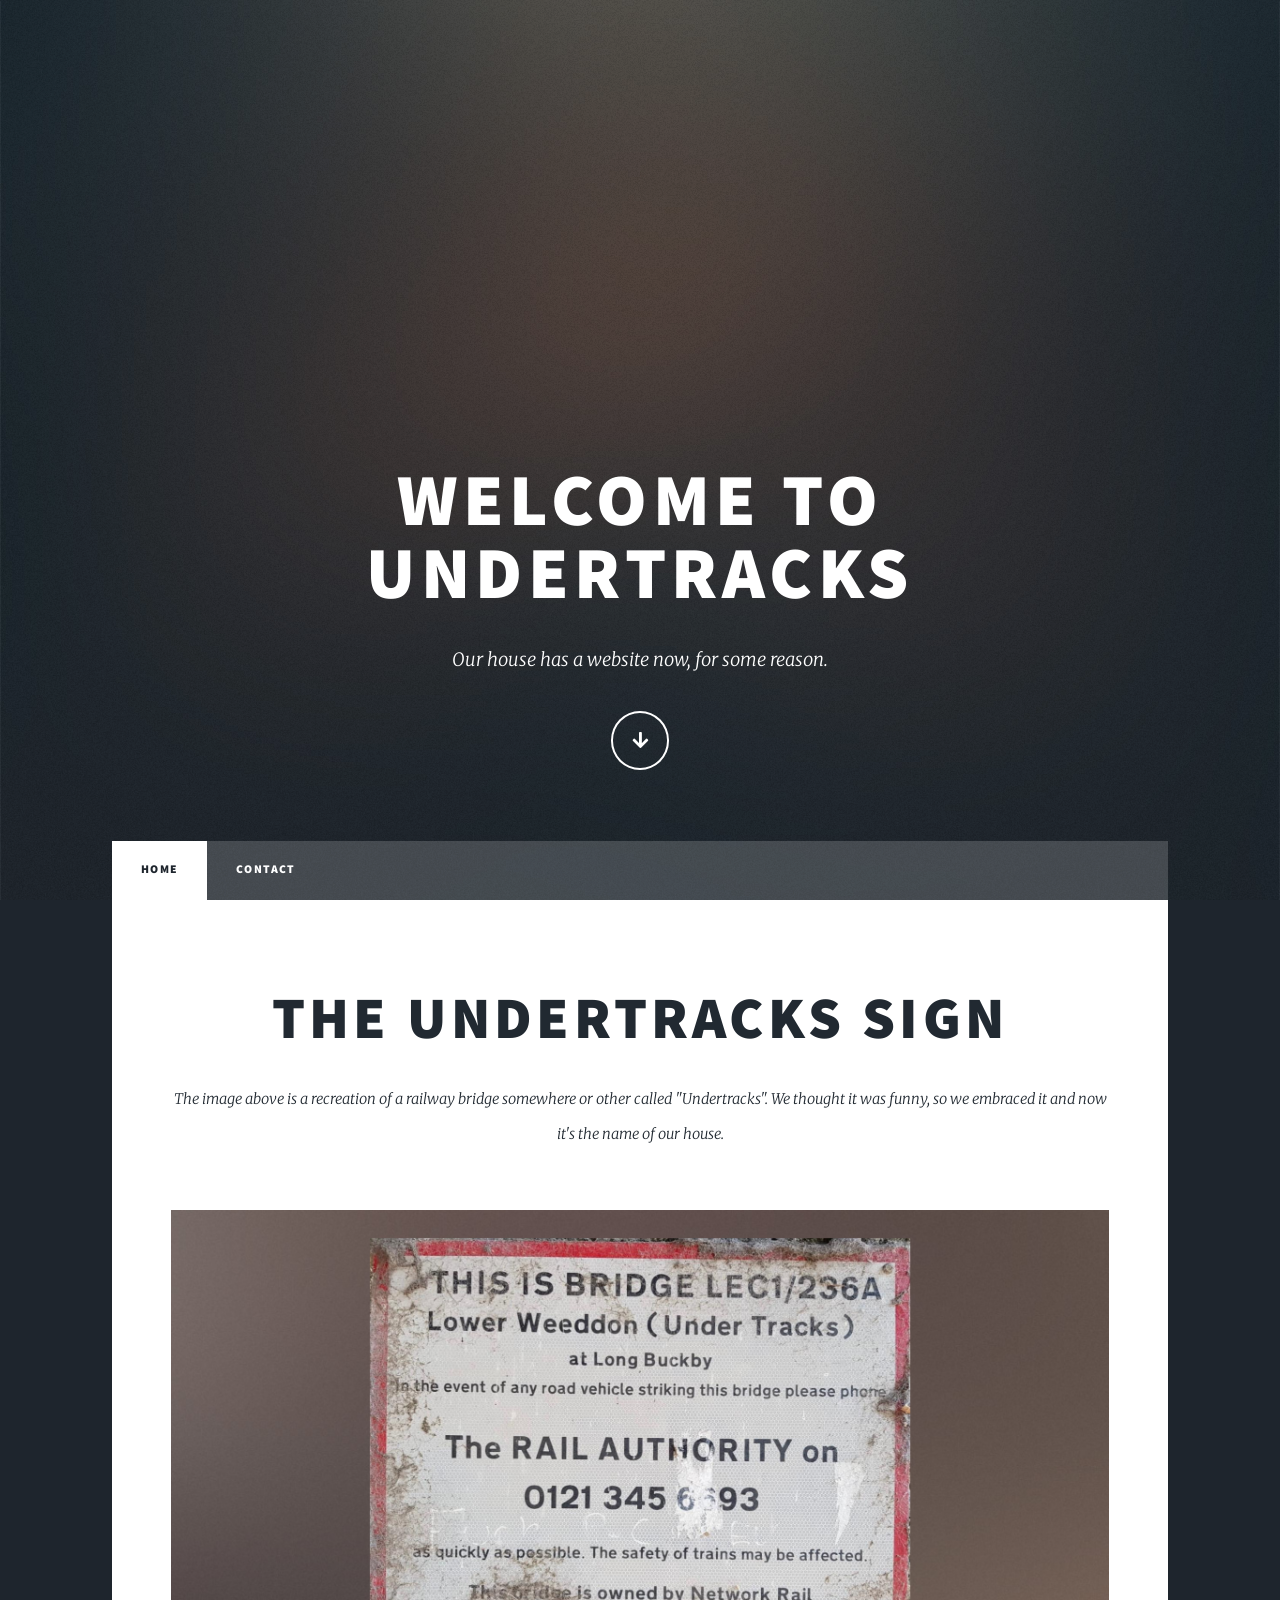
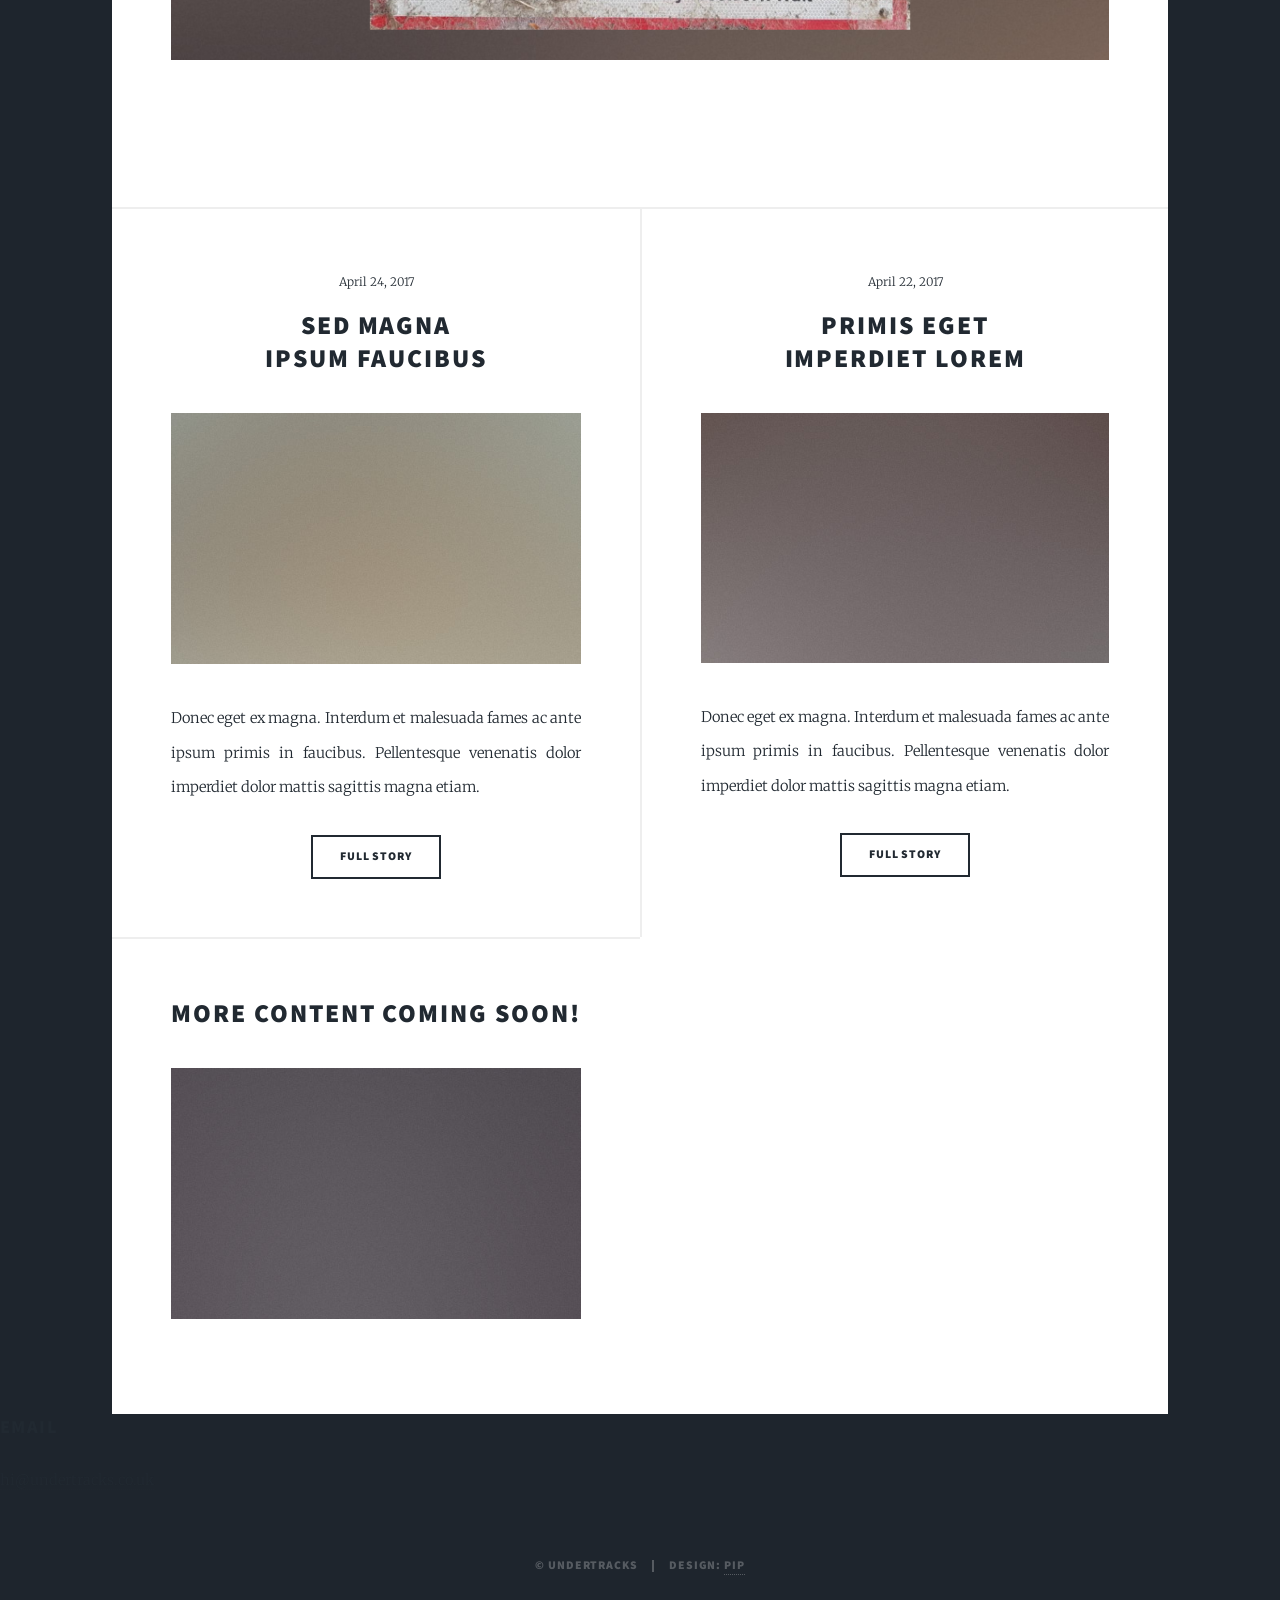
==== commit 38f75895: "Update index.html" ====
--- a/index.html
+++ b/index.html
@@ -80,53 +80,14 @@
 								</article>
 								<article>
 									<header>
-										<span class="date">April 18, 2017</span>
-										<h2><a href="#">Ante mattis<br />
-										interdum dolor</a></h2>
+										<h2><a>More content coming soon!</a></h2>
 									</header>
 									<a href="#" class="image fit"><img src="images/pic04.jpg" alt="" /></a>
-									<p>Donec eget ex magna. Interdum et malesuada fames ac ante ipsum primis in faucibus. Pellentesque venenatis dolor imperdiet dolor mattis sagittis magna etiam.</p>
+									<p></p>
 									<ul class="actions special">
-										<li><a href="#" class="button">Full Story</a></li>
 									</ul>
 								</article>
-								<article>
-									<header>
-										<span class="date">April 14, 2017</span>
-										<h2><a href="#">Tempus sed<br />
-										nulla imperdiet</a></h2>
-									</header>
-									<a href="#" class="image fit"><img src="images/pic05.jpg" alt="" /></a>
-									<p>Donec eget ex magna. Interdum et malesuada fames ac ante ipsum primis in faucibus. Pellentesque venenatis dolor imperdiet dolor mattis sagittis magna etiam.</p>
-									<ul class="actions special">
-										<li><a href="#" class="button">Full Story</a></li>
-									</ul>
-								</article>
-								<article>
-									<header>
-										<span class="date">April 11, 2017</span>
-										<h2><a href="#">Odio magna<br />
-										sed consectetur</a></h2>
-									</header>
-									<a href="#" class="image fit"><img src="images/pic06.jpg" alt="" /></a>
-									<p>Donec eget ex magna. Interdum et malesuada fames ac ante ipsum primis in faucibus. Pellentesque venenatis dolor imperdiet dolor mattis sagittis magna etiam.</p>
-									<ul class="actions special">
-										<li><a href="#" class="button">Full Story</a></li>
-									</ul>
-								</article>
-								<article>
-									<header>
-										<span class="date">April 7, 2017</span>
-										<h2><a href="#">Augue lorem<br />
-										primis vestibulum</a></h2>
-									</header>
-									<a href="#" class="image fit"><img src="images/pic07.jpg" alt="" /></a>
-									<p>Donec eget ex magna. Interdum et malesuada fames ac ante ipsum primis in faucibus. Pellentesque venenatis dolor imperdiet dolor mattis sagittis magna etiam.</p>
-									<ul class="actions special">
-										<li><a href="#" class="button">Full Story</a></li>
-									</ul>
-								</article>
-							</section>
+
 
 						<!-- Footer -->
 
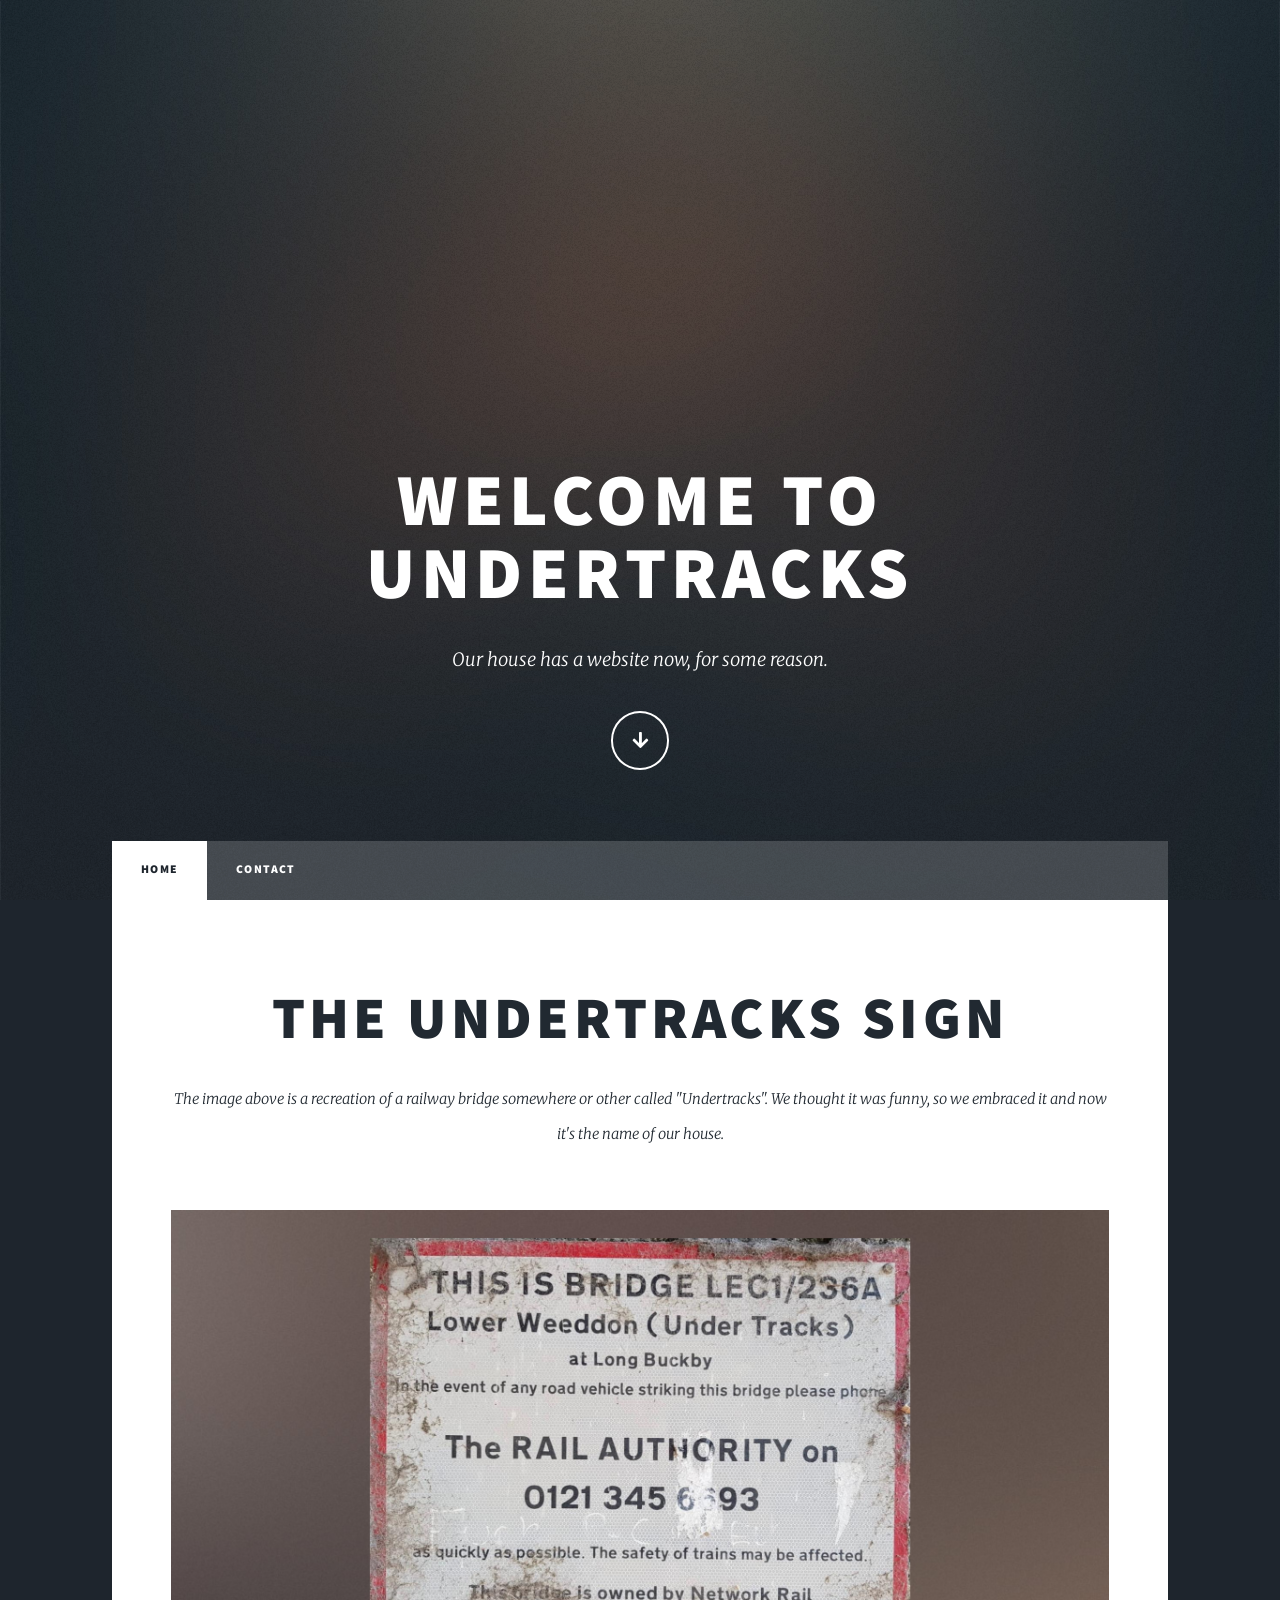
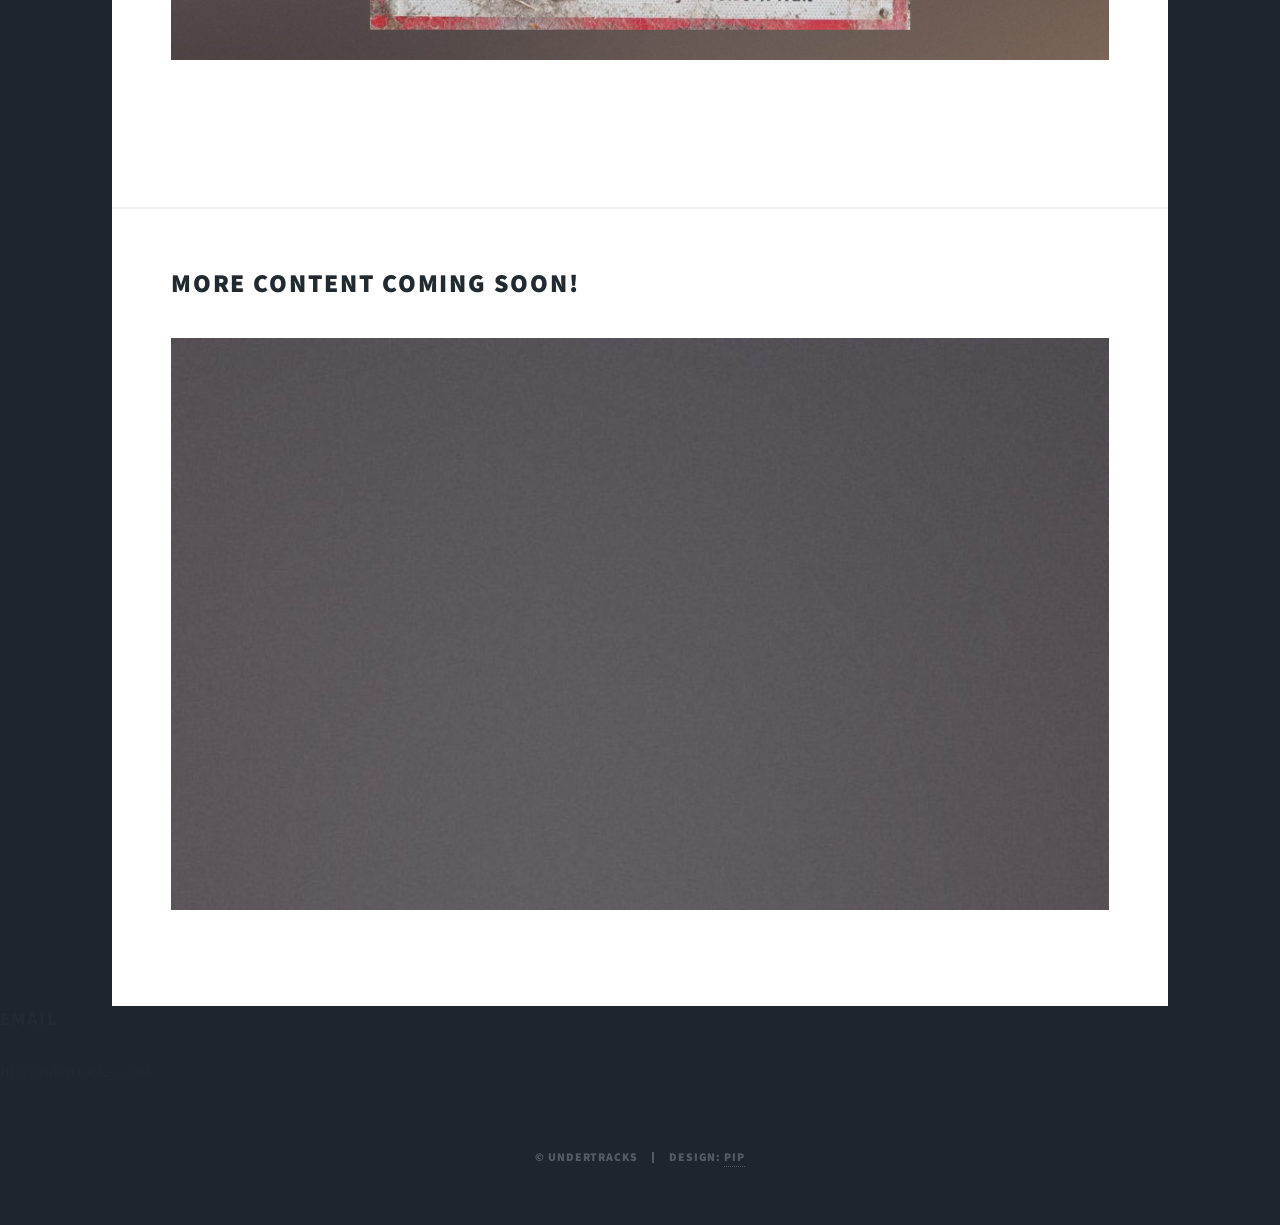
==== commit fad4fd39: "Update index.html" ====
--- a/index.html
+++ b/index.html
@@ -52,32 +52,6 @@
 								</ul>
 							</article>
 
-						<!-- Posts -->
-							<section class="posts">
-								<article>
-									<header>
-										<span class="date">April 24, 2017</span>
-										<h2><a href="#">Sed magna<br />
-										ipsum faucibus</a></h2>
-									</header>
-									<a href="#" class="image fit"><img src="images/pic02.jpg" alt="" /></a>
-									<p>Donec eget ex magna. Interdum et malesuada fames ac ante ipsum primis in faucibus. Pellentesque venenatis dolor imperdiet dolor mattis sagittis magna etiam.</p>
-									<ul class="actions special">
-										<li><a href="#" class="button">Full Story</a></li>
-									</ul>
-								</article>
-								<article>
-									<header>
-										<span class="date">April 22, 2017</span>
-										<h2><a href="#">Primis eget<br />
-										imperdiet lorem</a></h2>
-									</header>
-									<a href="#" class="image fit"><img src="images/pic03.jpg" alt="" /></a>
-									<p>Donec eget ex magna. Interdum et malesuada fames ac ante ipsum primis in faucibus. Pellentesque venenatis dolor imperdiet dolor mattis sagittis magna etiam.</p>
-									<ul class="actions special">
-										<li><a href="#" class="button">Full Story</a></li>
-									</ul>
-								</article>
 								<article>
 									<header>
 										<h2><a>More content coming soon!</a></h2>
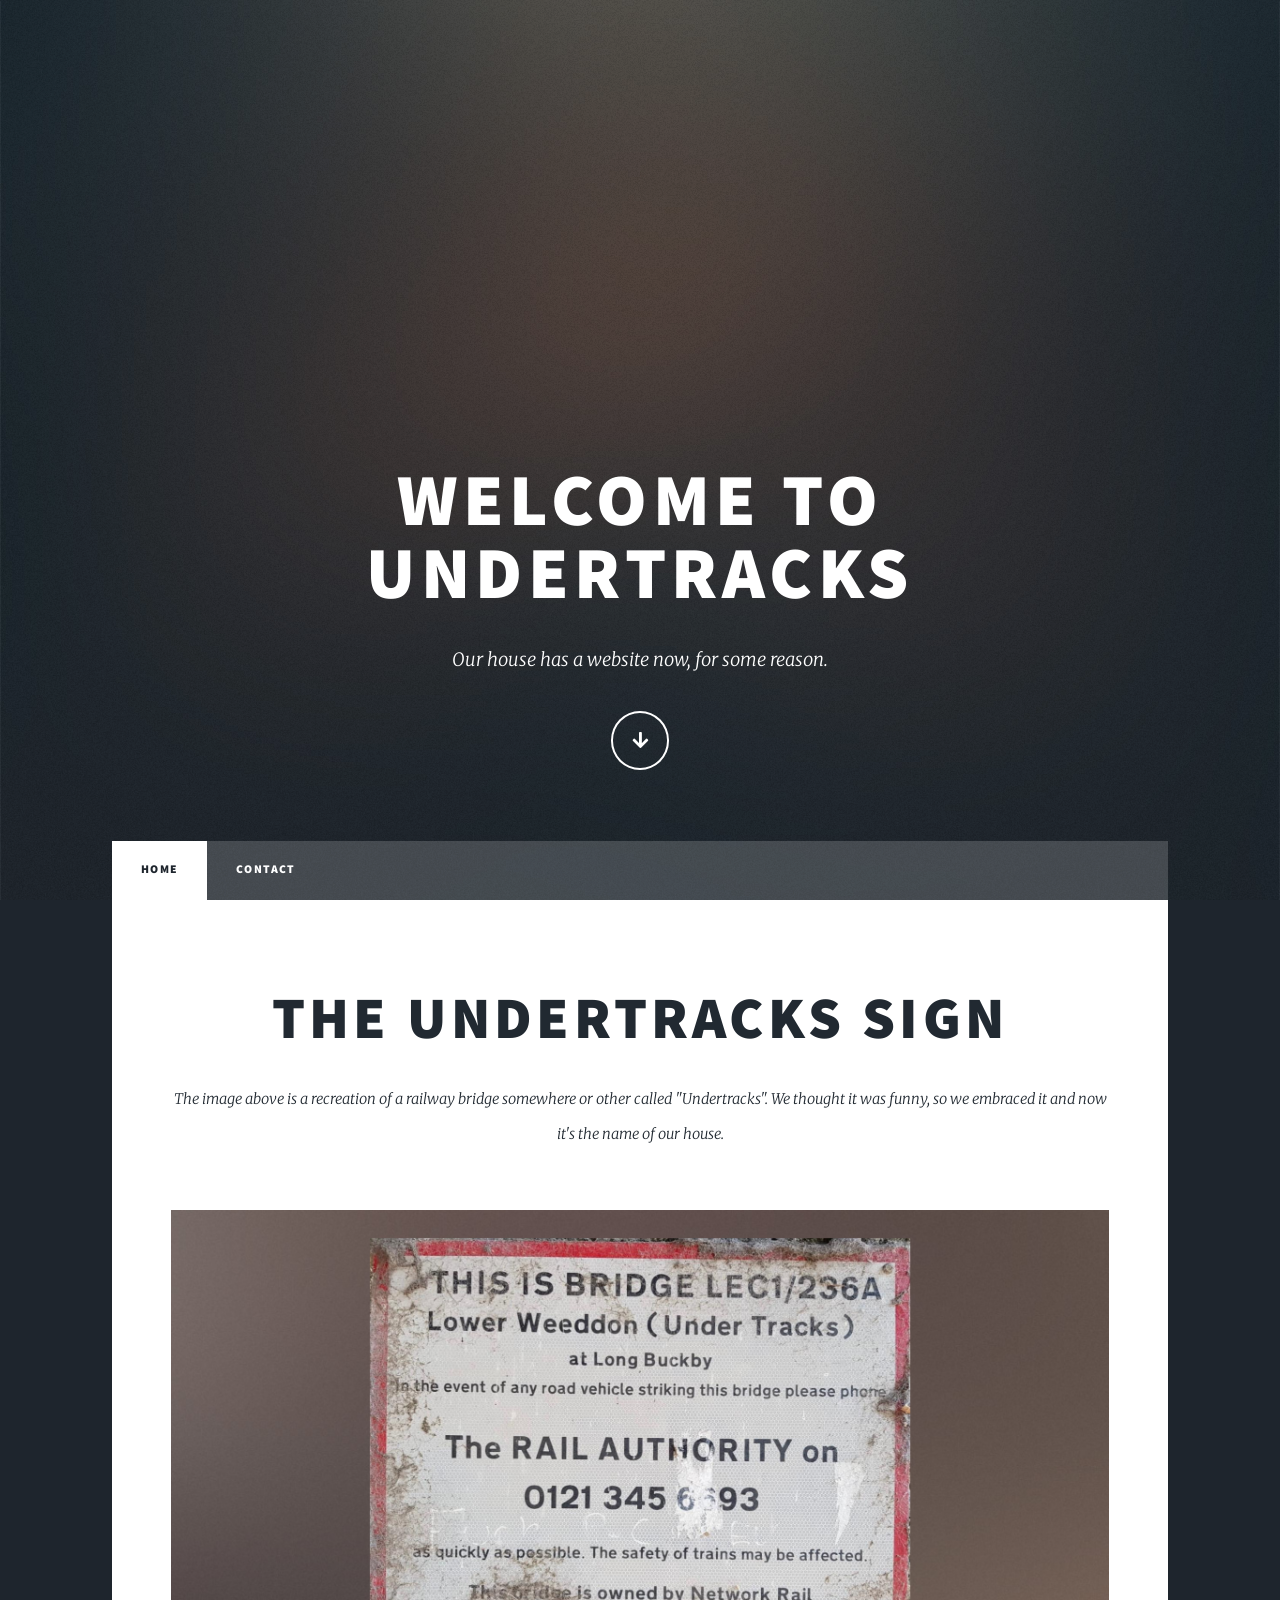
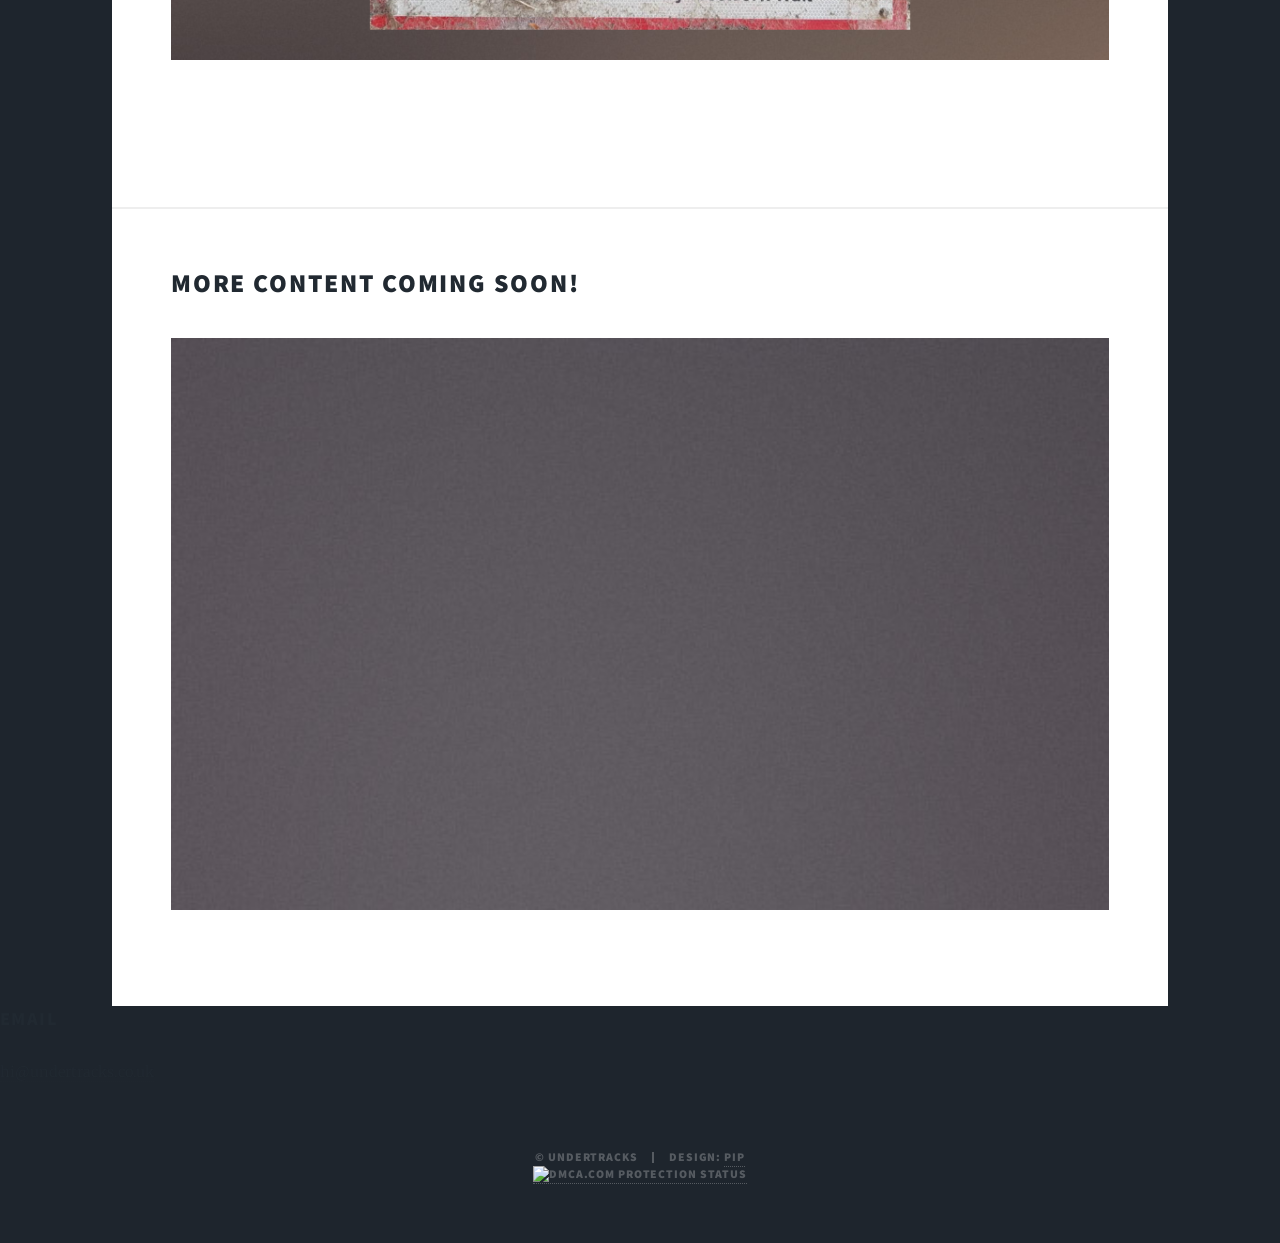
==== commit a5aa716e: "Update index.html" ====
--- a/index.html
+++ b/index.html
@@ -78,6 +78,7 @@
 				<!-- Copyright -->
 					<div id="copyright">
 						<ul><li>&copy; Undertracks</li><li>Design: <a href="https://pipchell.com">Pip</a></li></ul>
+						<a href="//www.dmca.com/Protection/Status.aspx?ID=36962642-068d-489a-a95a-5c2a13ead19e" title="DMCA.com Protection Status" class="dmca-badge"> <img src ="https://images.dmca.com/Badges/dmca-badge-w200-5x1-06.png?ID=36962642-068d-489a-a95a-5c2a13ead19e"  alt="DMCA.com Protection Status" /></a>  <script src="https://images.dmca.com/Badges/DMCABadgeHelper.min.js"> </script>
 					</div>
 
 			</div>
